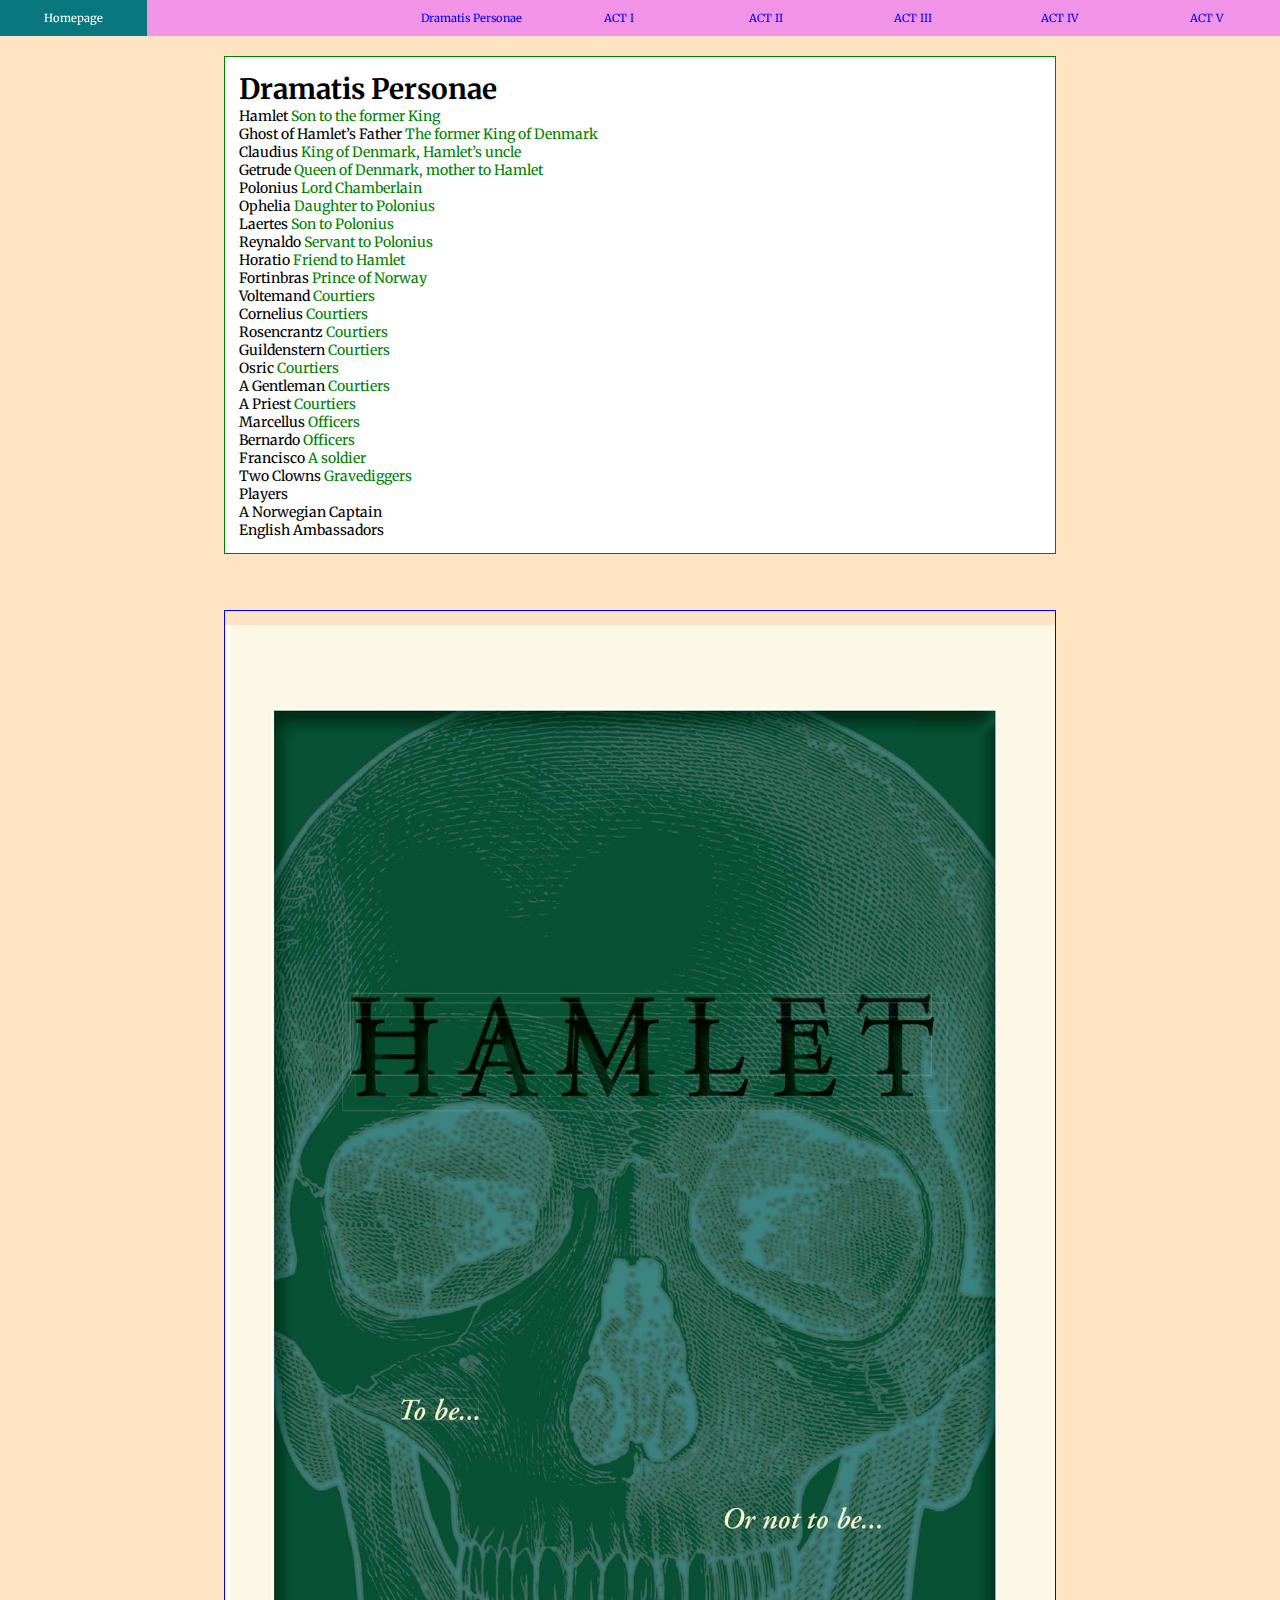
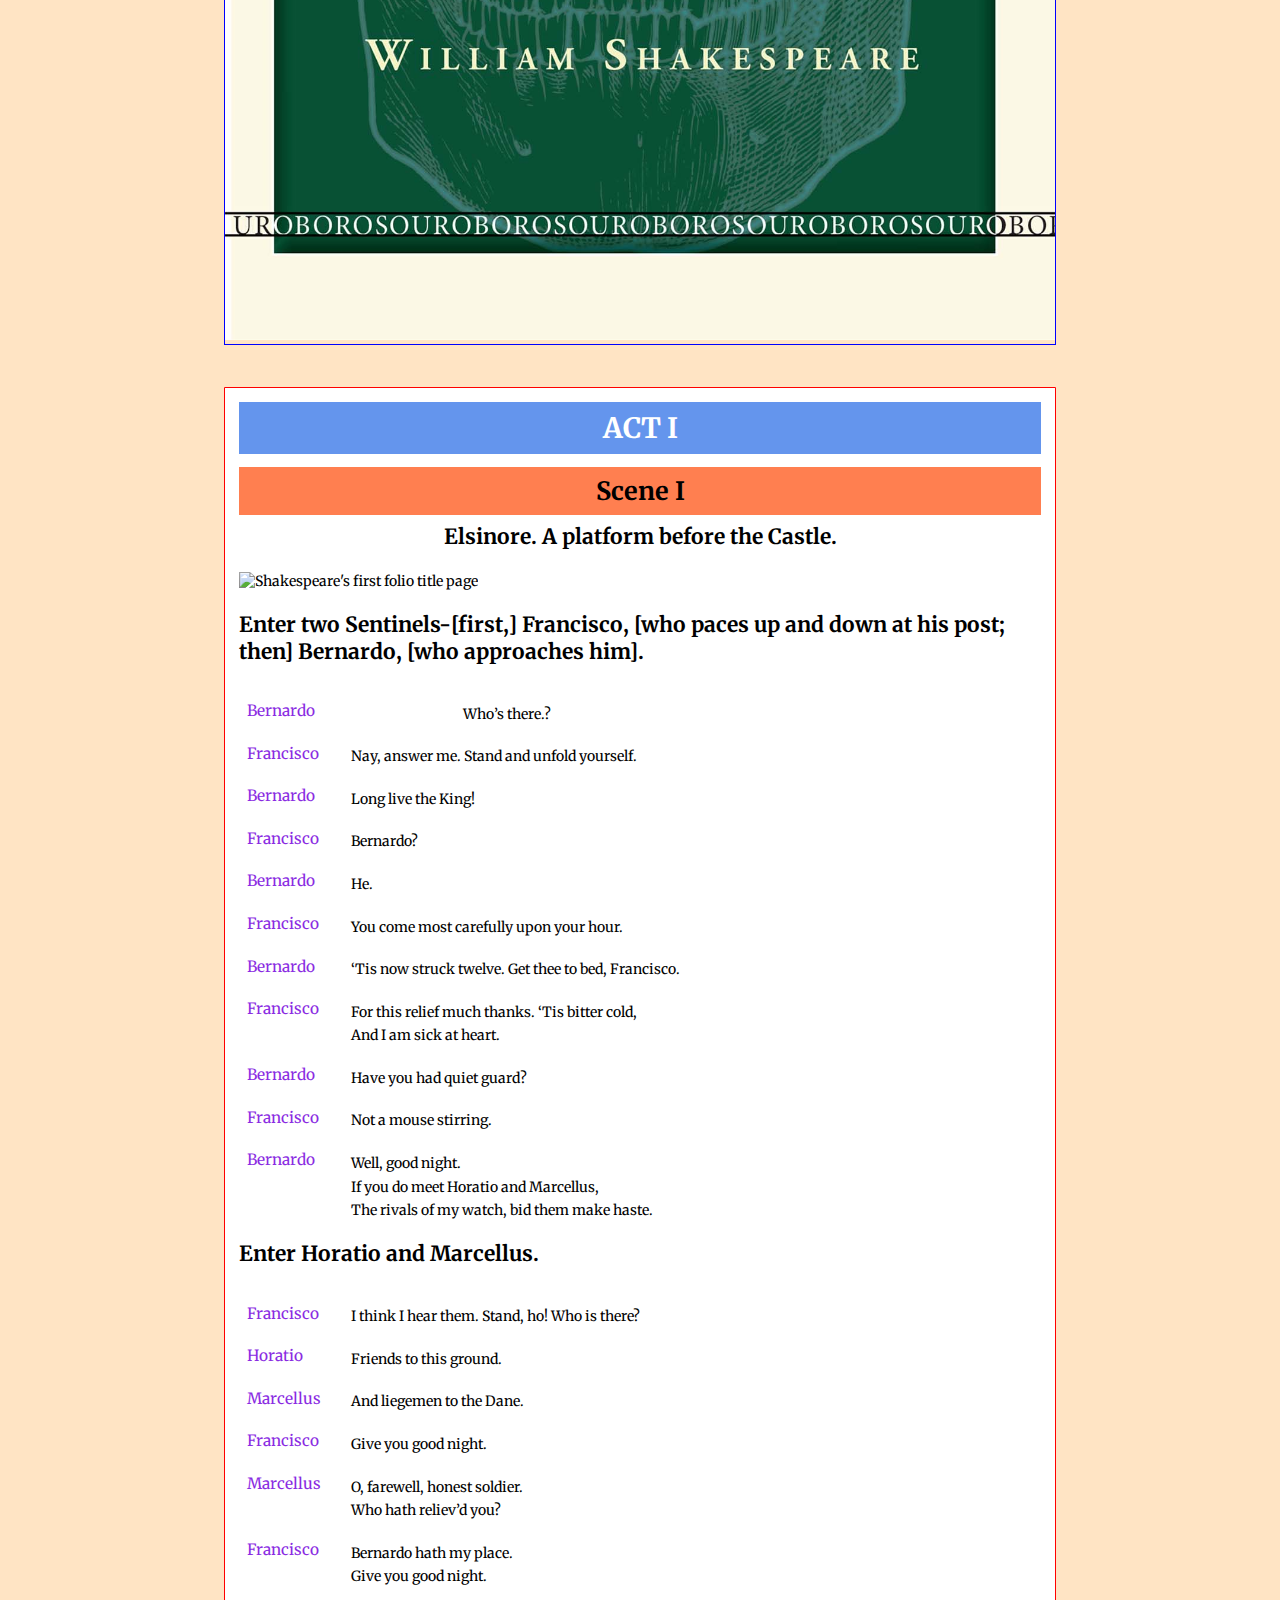
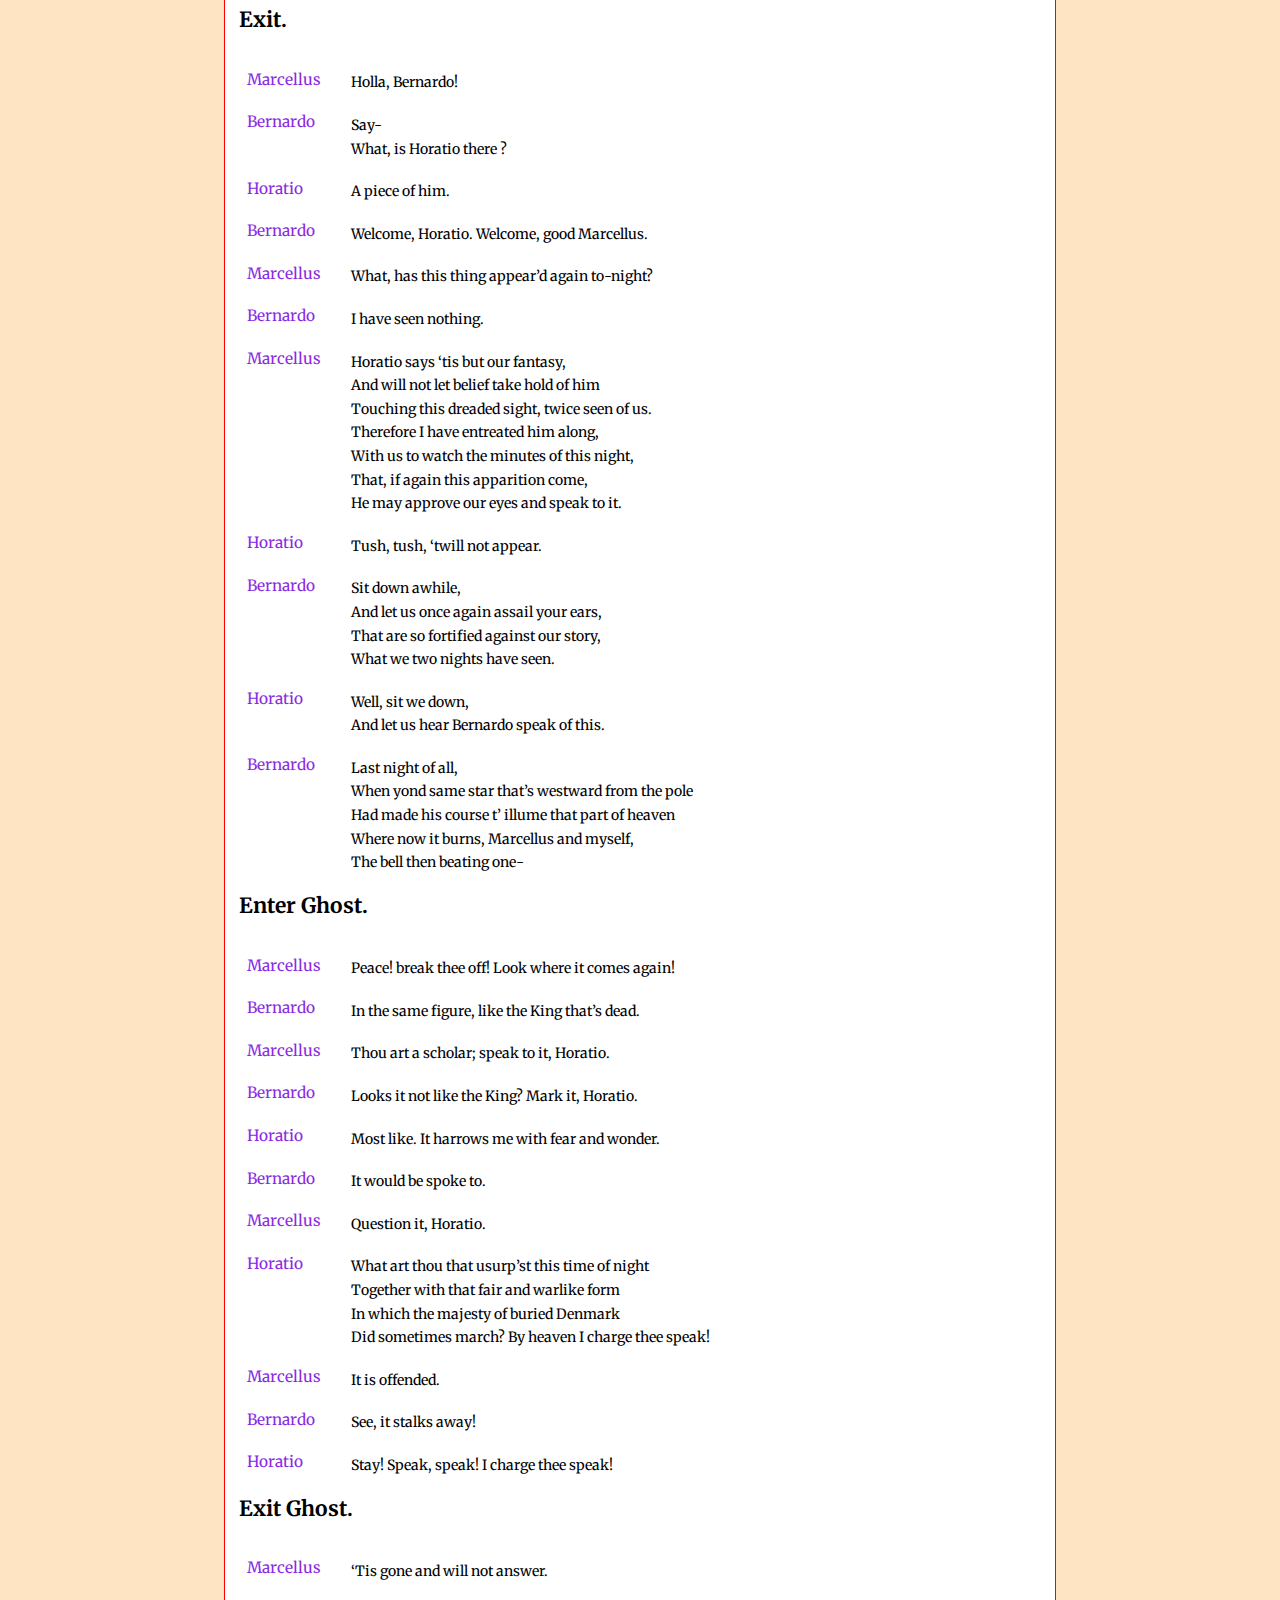
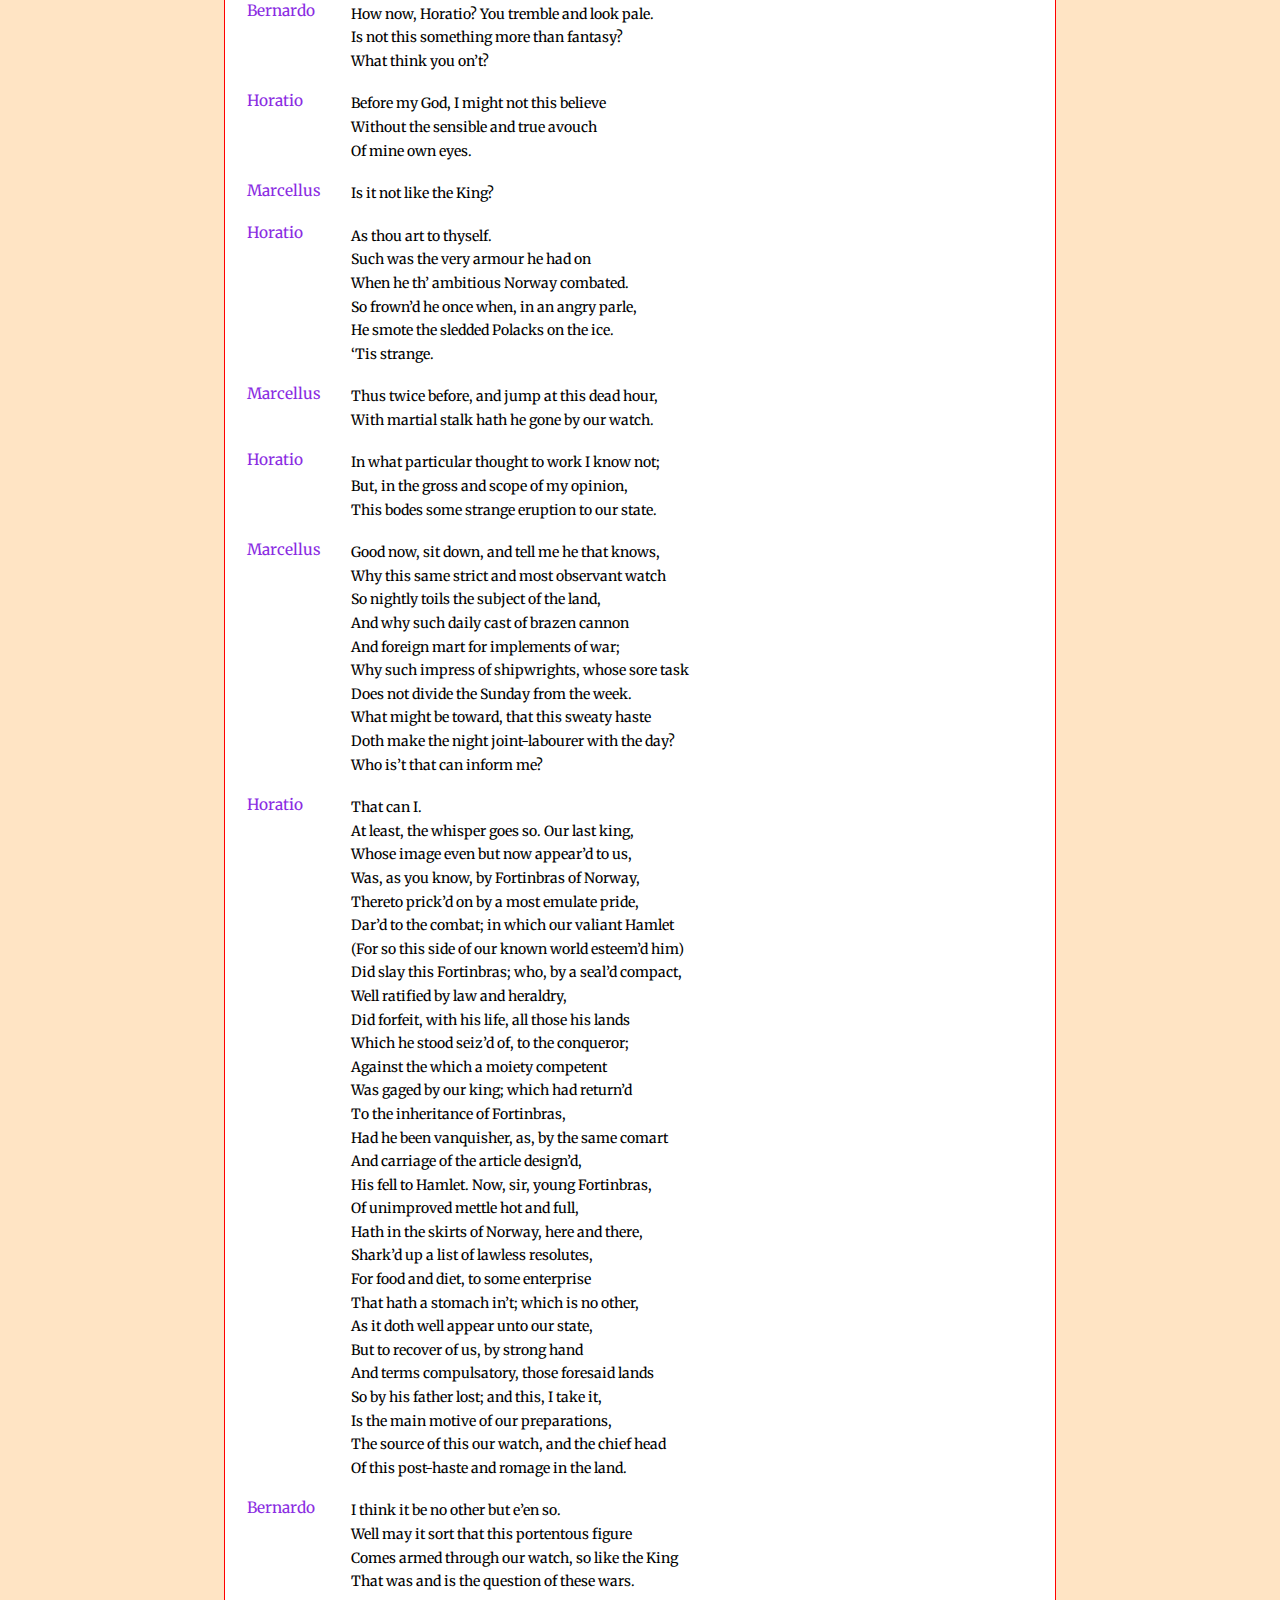
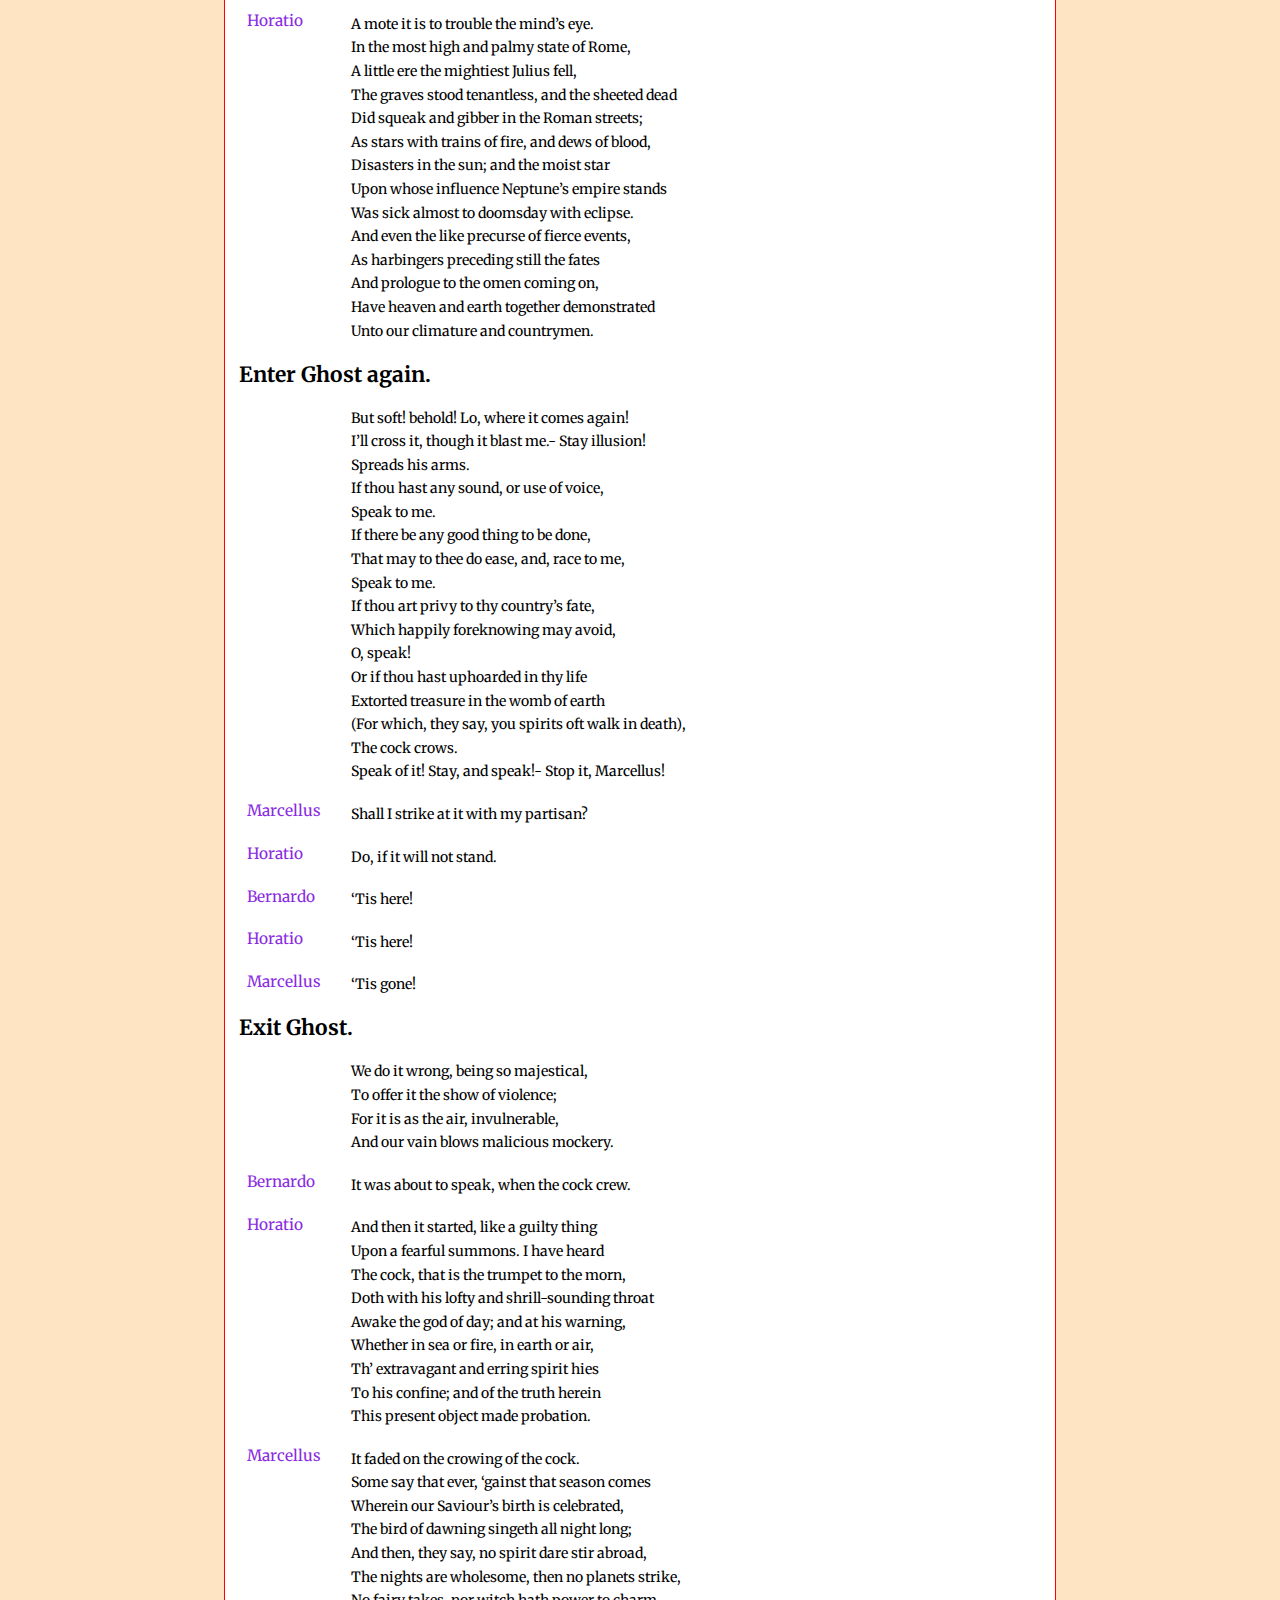
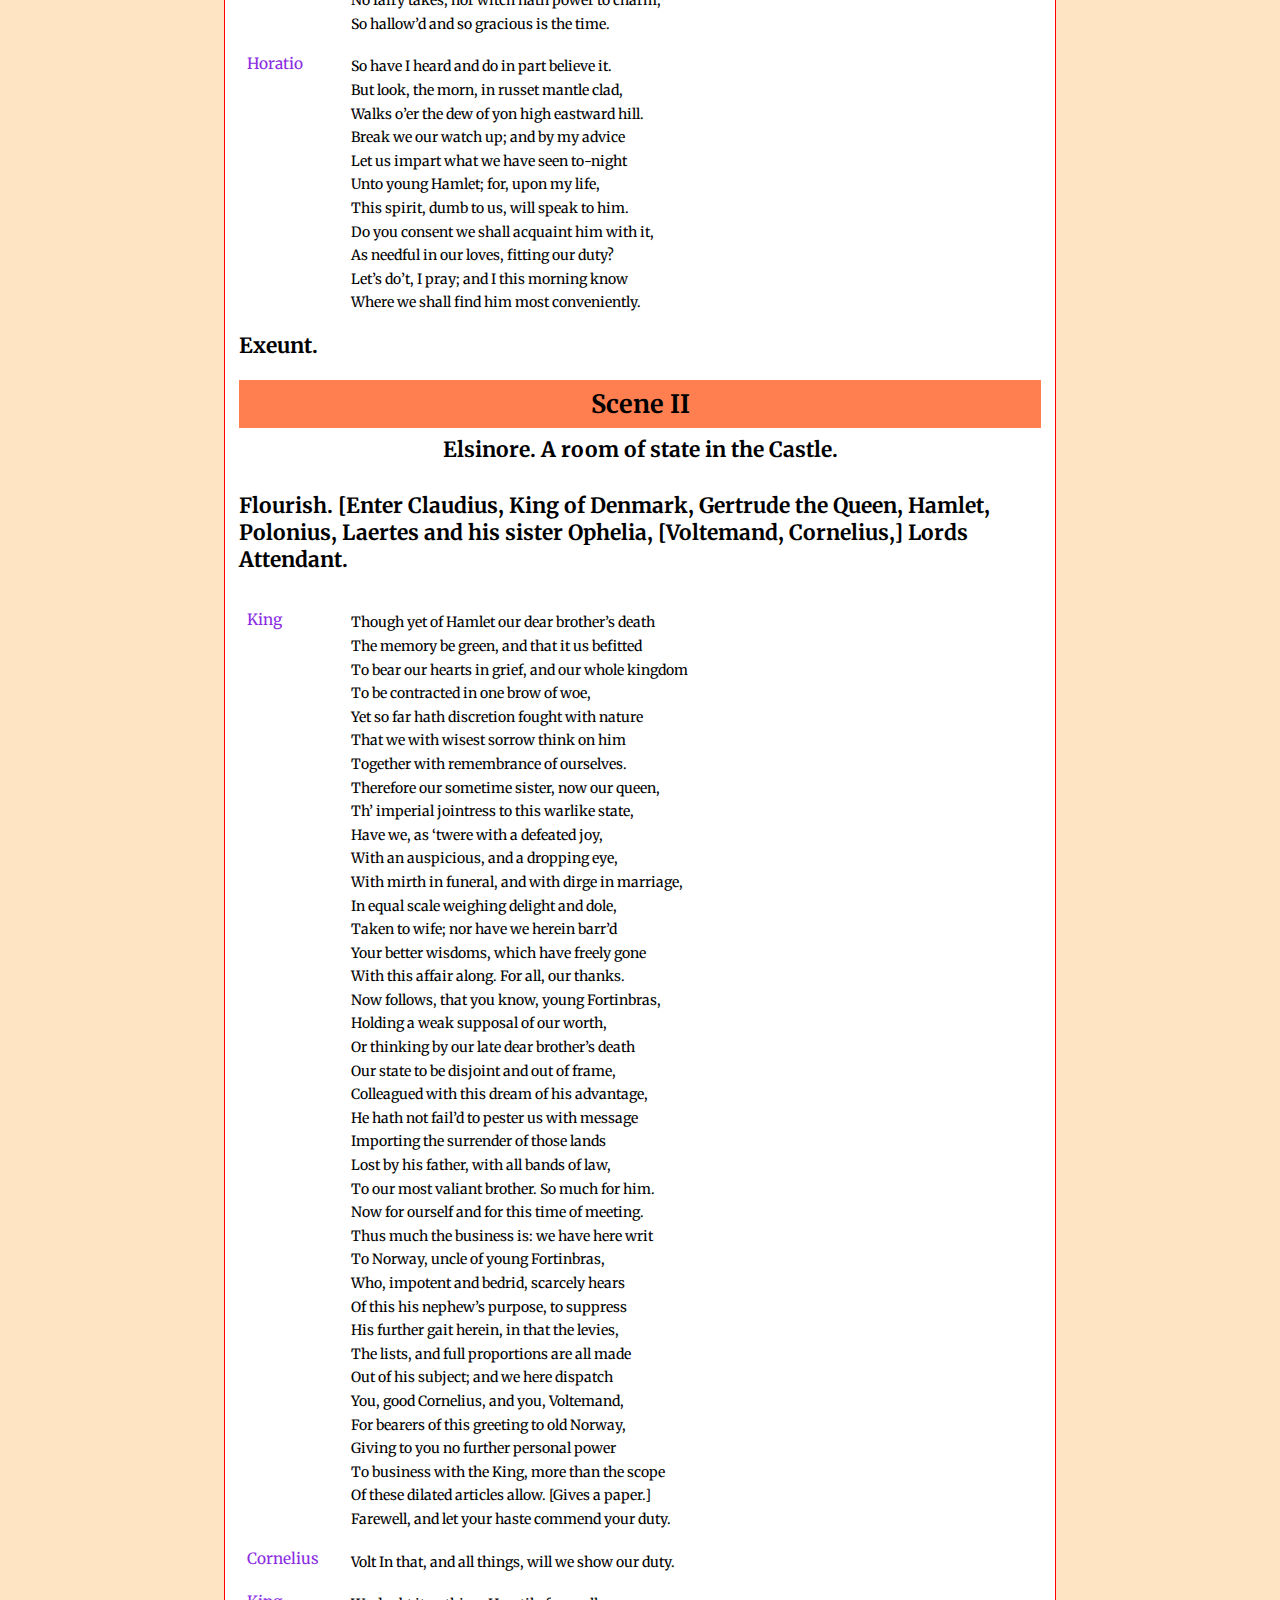
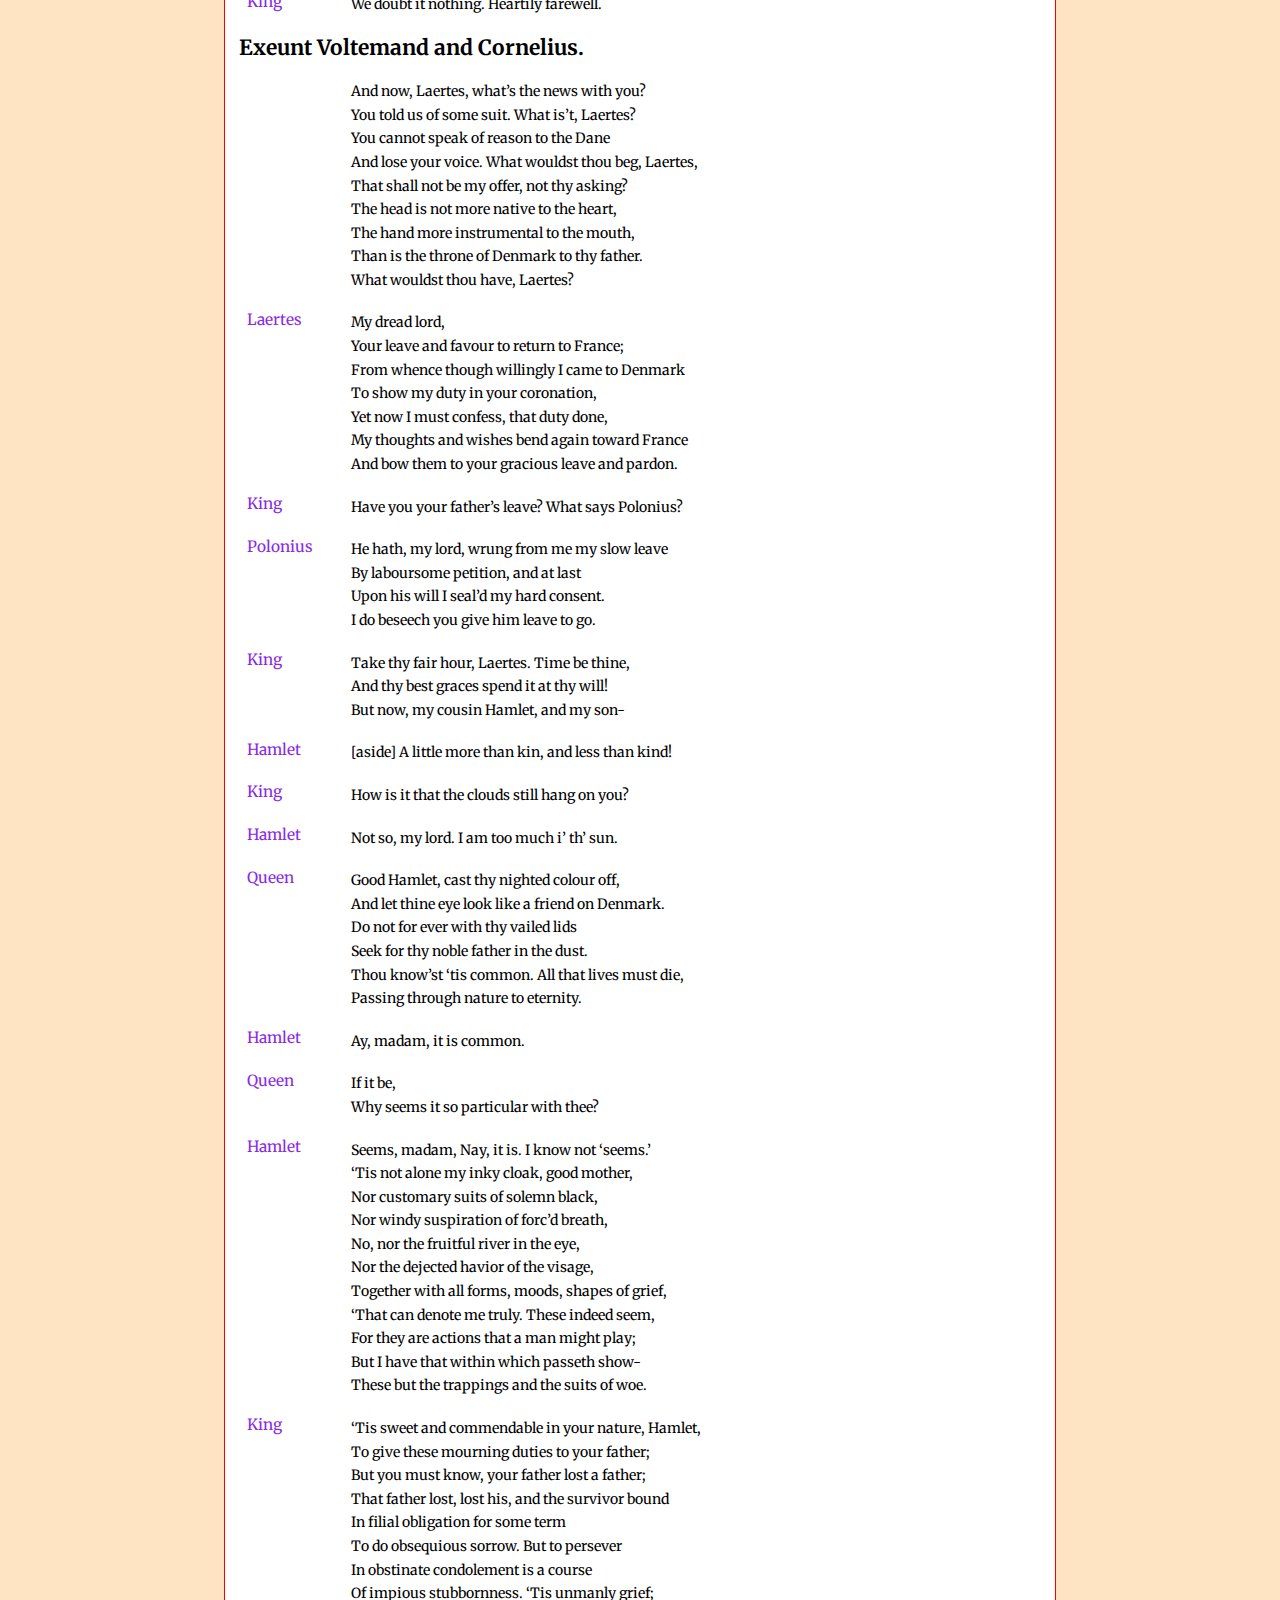
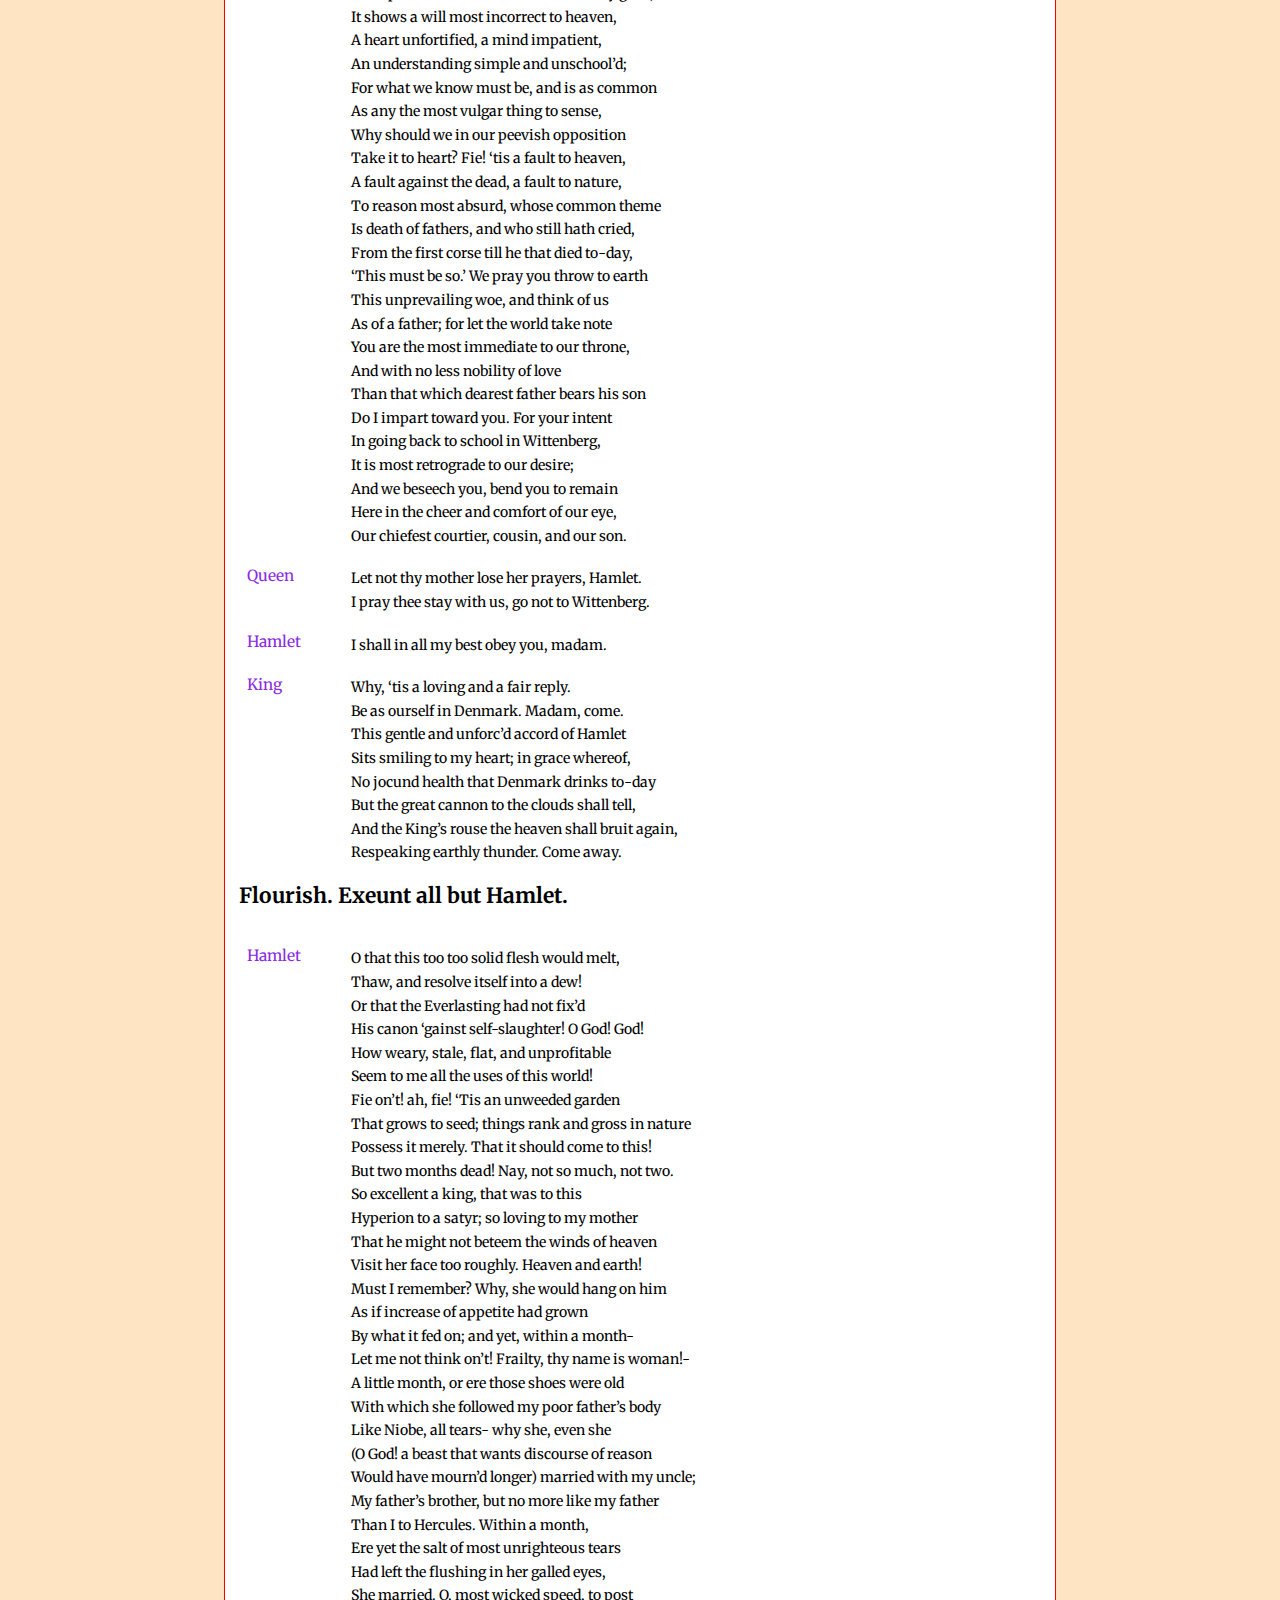
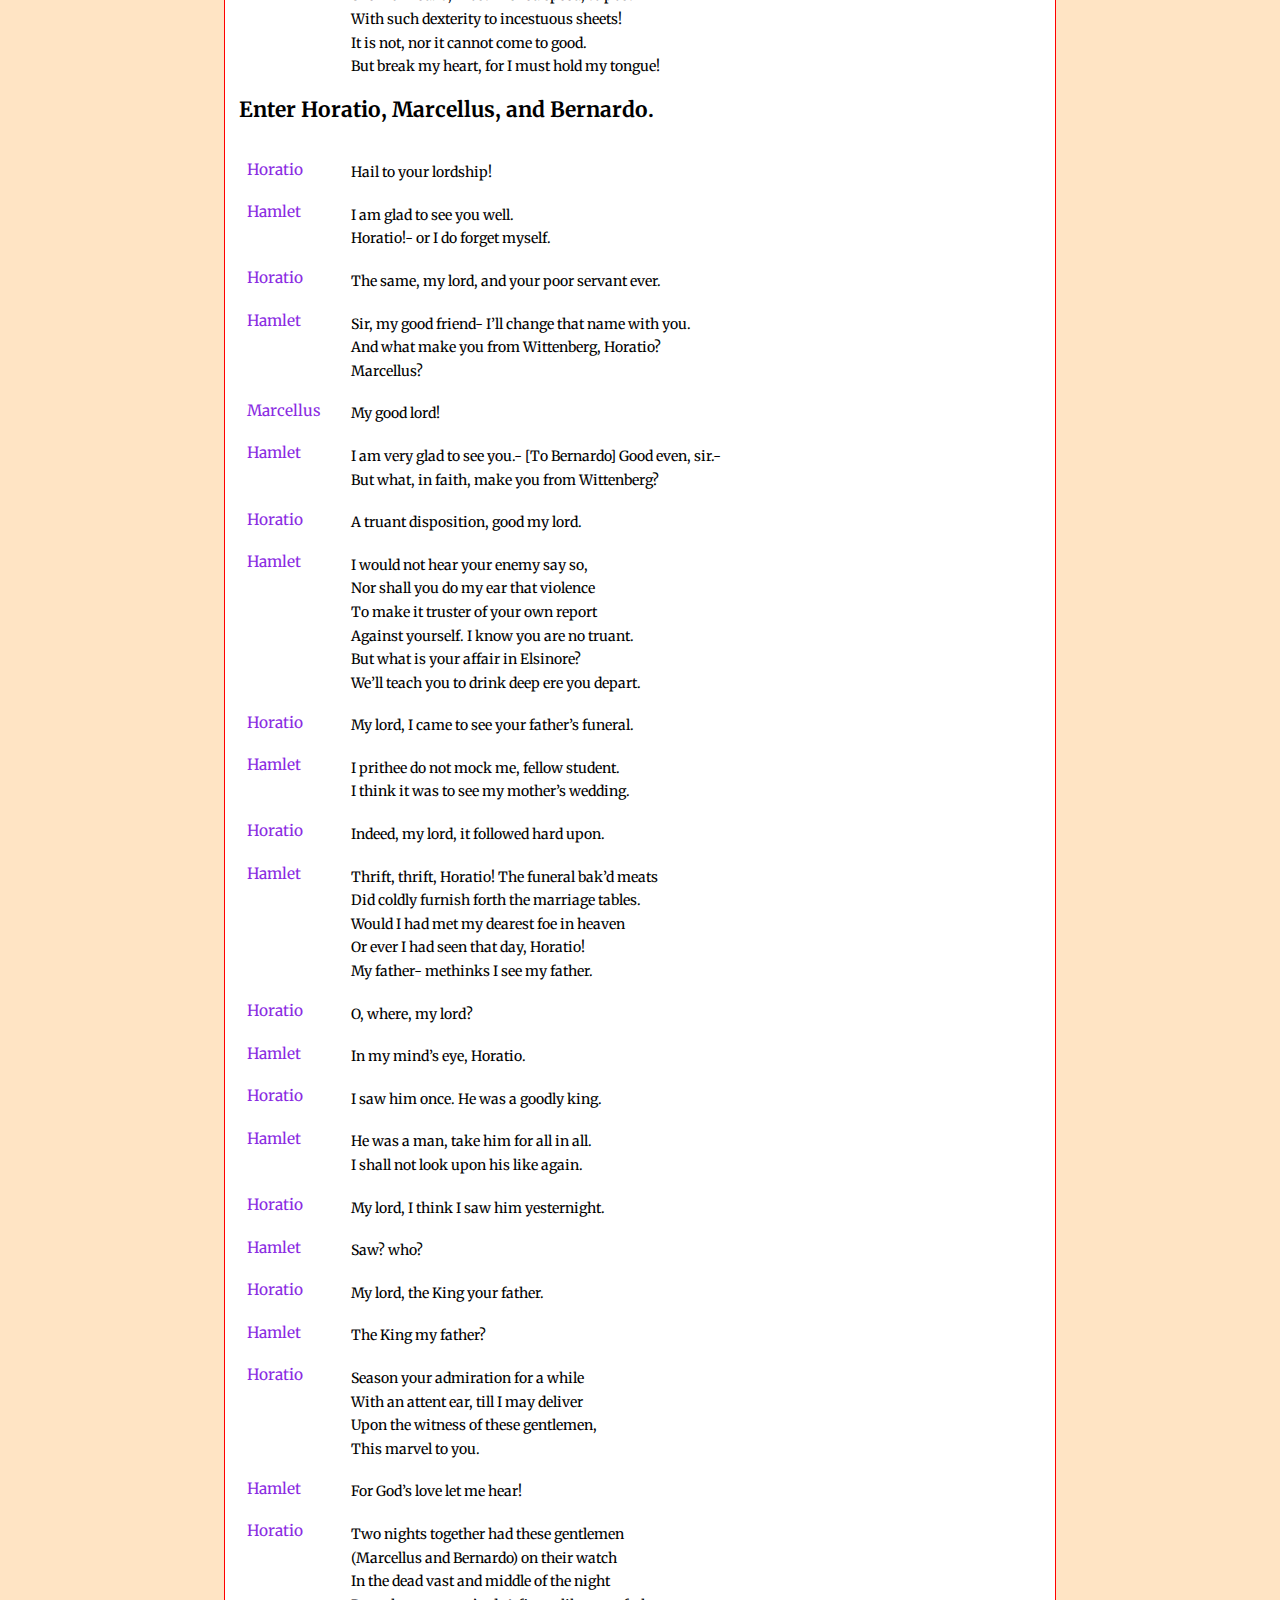
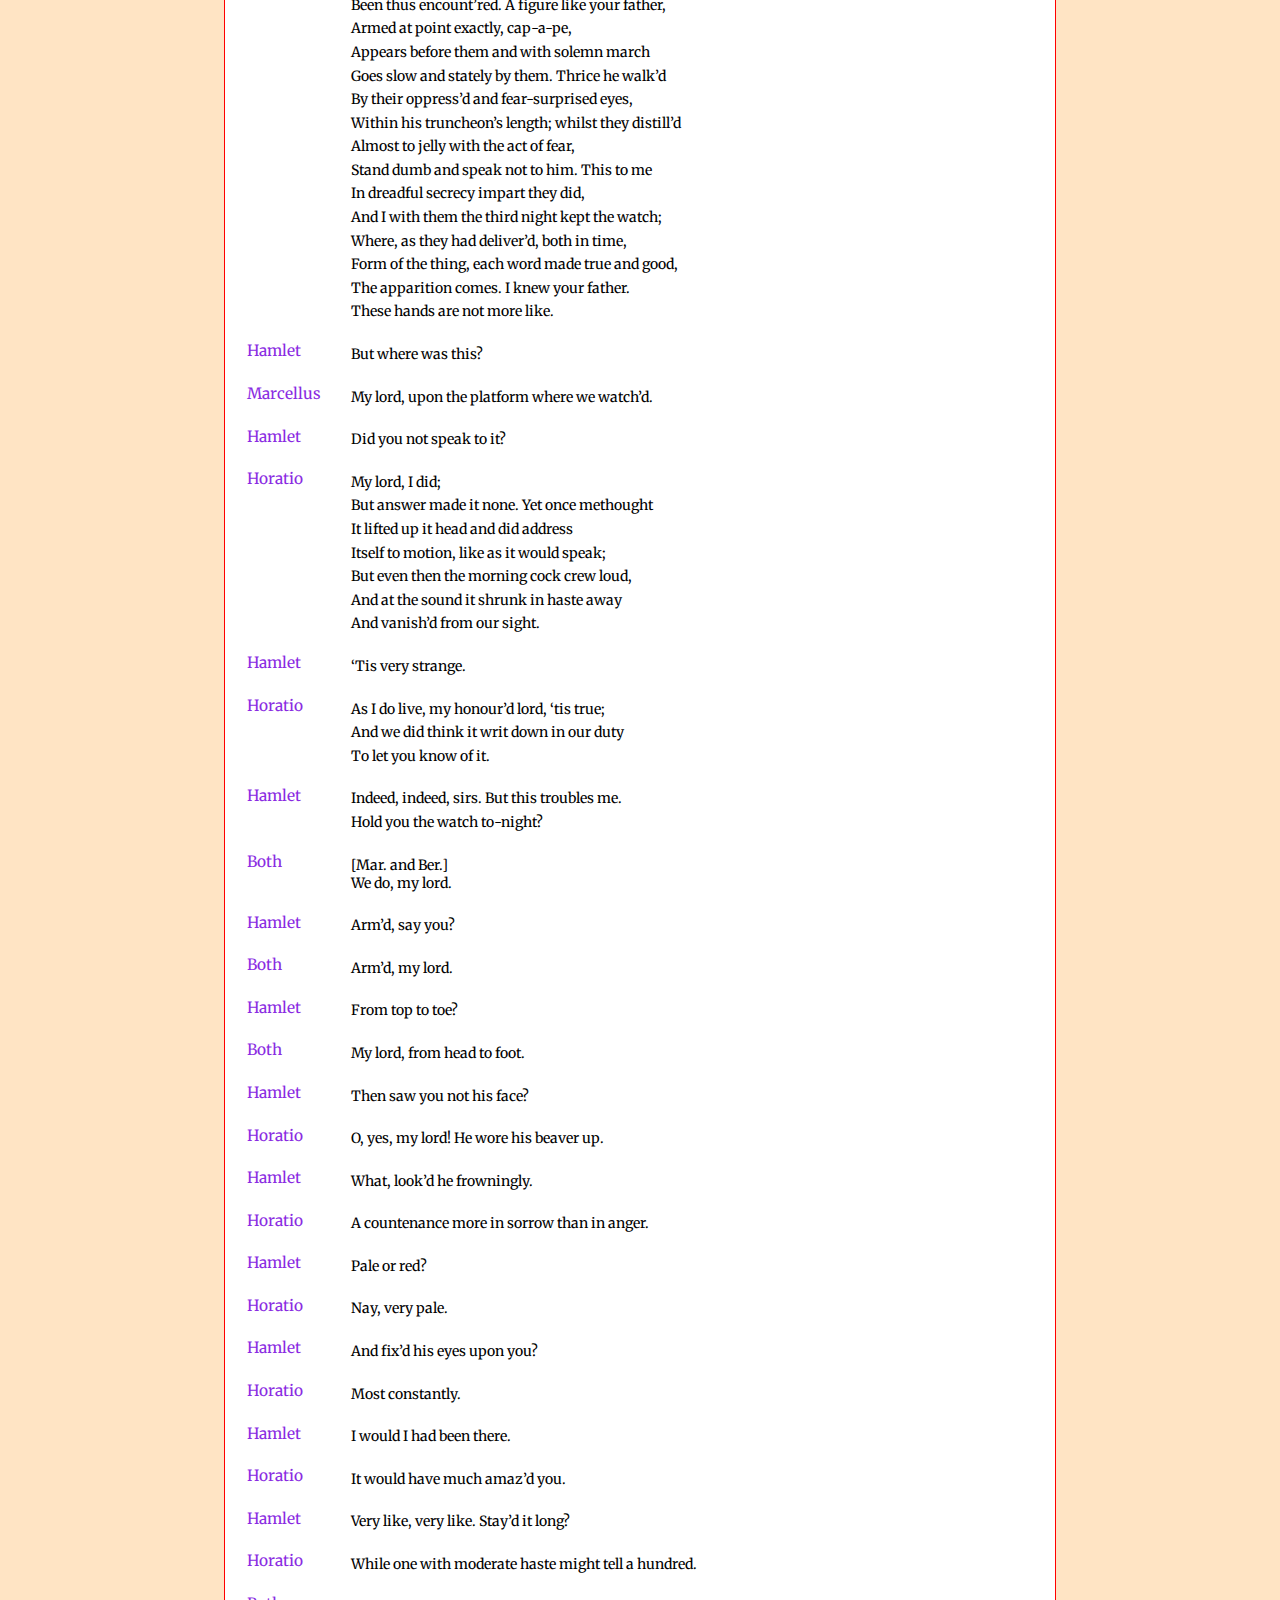
==== docs/playforweb.html @ acbbf0fb "Linked up" ====
<!DOCTYPE html>
<html xmlns="http://www.w3.org/1999/xhtml">
	<head>
		<meta charset="utf-8" />
		<title>playforweb</title>
		<link rel="preconnect" href="https://fonts.googleapis.com">
<link rel="preconnect" href="https://fonts.gstatic.com" crossorigin>
<link href="https://fonts.googleapis.com/css2?family=Merriweather:ital,wght@0,400;0,700;1,400&display=swap" rel="stylesheet">
		<link href="/docs/play.css" rel="stylesheet" type="text/css" />
		<script>
			function hidemenu() {
				document.getElementById("toggle").checked = false;
			}
		</script>
	</head>
	<body id="playforweb" lang="en-GB">
		<nav id="_idContainer000" class="toc">
			<input type="checkbox" id="toggle"/>
			<label for="toggle" class="hamburger">&#9776;</label>
			<ul id="menu" onclick="hidemenu()">
				<li class="Homepage"><a href="/docs/index.html">Homepage </a></li>
				<li class="TOC-Heading-1"><a href="playforweb.html#_idTextAnchor000">Dramatis Personae </a></li>
				<li class="TOC-Heading-1"><a href="playforweb.html#_idTextAnchor001">ACT I</a><ul><li class="TOC-Heading-2"><a href="playforweb.html#_idTextAnchor002"><span class="All-scenes">Scene I </span></a></li><li class="TOC-Heading-2"><a href="playforweb.html#_idTextAnchor003"><span class="All-scenes">Scene II </span></a></li><li class="TOC-Heading-2"><a href="playforweb.html#_idTextAnchor004"><span class="All-scenes">Scene III </span></a></li><li class="TOC-Heading-2"><a href="playforweb.html#_idTextAnchor005"><span class="All-scenes">Scene IV </span></a></li><li class="TOC-Heading-2"><a href="playforweb.html#_idTextAnchor006"><span class="All-scenes">Scene V </span></a></li></ul></li>
				<li class="TOC-Heading-1"><a href="playforweb.html#_idTextAnchor007">ACT II</a><ul><li class="TOC-Heading-2"><a href="playforweb.html#_idTextAnchor008"><span class="All-scenes">Scene I </span></a></li><li class="TOC-Heading-2"><a href="playforweb.html#_idTextAnchor009"><span class="All-scenes">Scene II </span></a></li></ul></li>
				<li class="TOC-Heading-1"><a href="playforweb.html#_idTextAnchor010">ACT III</a><ul><li class="TOC-Heading-2"><a href="playforweb.html#_idTextAnchor011"><span class="All-scenes">Scene I </span></a></li><li class="TOC-Heading-2"><a href="playforweb.html#_idTextAnchor012"><span class="All-scenes">Scene II </span></a></li><li class="TOC-Heading-2"><a href="playforweb.html#_idTextAnchor013"><span class="All-scenes">Scene III </span></a></li><li class="TOC-Heading-2"><a href="playforweb.html#_idTextAnchor014"><span class="All-scenes">Scene IV </span></a></li></ul></li>
				<li class="TOC-Heading-1"><a href="playforweb.html#_idTextAnchor015">ACT IV</a><ul><li class="TOC-Heading-2"><a href="playforweb.html#_idTextAnchor016"><span class="All-scenes">Scene I </span></a></li><li class="TOC-Heading-2"><a href="playforweb.html#_idTextAnchor017"><span class="All-scenes">Scene II </span></a></li><li class="TOC-Heading-2"><a href="playforweb.html#_idTextAnchor018"><span class="All-scenes">Scene III </span></a></li><li class="TOC-Heading-2"><a href="playforweb.html#_idTextAnchor019"><span class="All-scenes">Scene IV </span></a></li><li class="TOC-Heading-2"><a href="playforweb.html#_idTextAnchor020"><span class="All-scenes">Scene V </span></a></li><li class="TOC-Heading-2"><a href="playforweb.html#_idTextAnchor021"><span class="All-scenes">Scene VI </span></a></li><li class="TOC-Heading-2"><a href="playforweb.html#_idTextAnchor022"><span class="All-scenes">Scene VII </span></a></li></ul></li>
				<li class="TOC-Heading-1"><a href="playforweb.html#_idTextAnchor023">ACT V</a><ul><li class="TOC-Heading-2"><a href="playforweb.html#_idTextAnchor024"><span class="All-scenes">Scene I </span></a></li><li class="TOC-Heading-2"><a href="playforweb.html#_idTextAnchor025"><span class="All-scenes">Scene II </span></a></li></ul></li>
			</ul>
		</nav>
		<section id="_idContainer001" class="dramatis">
			<h1 class="dramatishead"><a id="_idTextAnchor000"></a>Dramatis Personae </h1>
			<p class="charactername">Hamlet <span class="character_role">Son to the former King</span></p>
			<p class="charactername">Ghost of Hamlet’s Father <span class="character_role">The former King of Denmark</span></p>
			<p class="charactername">Claudius <span class="character_role">King of Denmark, Hamlet’s uncle</span></p>
			<p class="charactername">Getrude <span class="character_role">Queen of Denmark, mother to Hamlet</span></p>
			<p class="charactername">Polonius <span class="character_role">Lord Chamberlain</span></p>
			<p class="charactername">Ophelia <span class="character_role">Daughter to Polonius</span></p>
			<p class="charactername">Laertes <span class="character_role">Son to Polonius</span></p>
			<p class="charactername">Reynaldo <span class="character_role">Servant to Polonius</span></p>
			<p class="charactername">Horatio <span class="character_role">Friend to Hamlet</span></p>
			<p class="charactername">Fortinbras <span class="character_role">Prince of Norway</span></p>
			<p class="charactername">Voltemand <span class="character_role">Courtiers</span></p>
			<p class="charactername">Cornelius <span class="character_role">Courtiers</span></p>
			<p class="charactername">Rosencrantz <span class="character_role">Courtiers</span></p>
			<p class="charactername">Guildenstern <span class="character_role">Courtiers</span></p>
			<p class="charactername">Osric <span class="character_role">Courtiers</span></p>
			<p class="charactername">A Gentleman <span class="character_role">Courtiers</span></p>
			<p class="charactername">A Priest <span class="character_role">Courtiers</span></p>
			<p class="charactername">Marcellus <span class="character_role">Officers</span></p>
			<p class="charactername">Bernardo <span class="character_role">Officers</span></p>
			<p class="charactername">Francisco <span class="character_role">A soldier</span></p>
			<p class="charactername">Two Clowns <span class="character_role">Gravediggers</span></p>
			<p class="charactername">Players  </p>
			<p class="charactername">A Norwegian Captain  </p>
			<p class="charactername">English Ambassadors  </p>
		</section>
		<section id="_idContainer009" class="head">
			<figure id="_idContainer008" class="headimage"></figure>
			<img src="/docs/hamletcover3.0.jpg" alt="Hamlet Front Cover">
			</figure>
			</section>
		<section id="_idContainer002" class="play">
			<h1 class="act"><a id="_idTextAnchor001"></a>ACT I</h1>
			<h2 class="firstscene"><span class="All-scenes"><a id="_idTextAnchor002"></a>Scene I </span></h2>
			<h2 class="location">Elsinore. A platform before the Castle. </h2>
			<figure id="_idContainer003" class="actimage">
				<img src="/docs/Birthplace_Stratford-upon-Avon.jpg"
				alt="Shakespeare's first folio title page">
				</figure>
			<h2 class="stagedirection balance-text">Enter two Sentinels-[first,] Francisco, [who paces up and down at his post; then] Bernardo, [who approaches him]. </h2>
			<p class="Speech-after-character"><span class="Character-before-speech">Bernardo</span> <span class="Speech-after-character">&#9;</span>Who’s there.? </p>
			<p class="Speech-after-character"><span class="Character-before-speech">Francisco</span> <span class="Character-before-speech">&#9;</span>Nay, answer me. Stand and unfold yourself. </p>
			<p class="Speech-after-character"><span class="Character-before-speech">Bernardo</span> <span class="Character-before-speech">&#9;</span>Long live the King! </p>
			<p class="Speech-after-character"><span class="Character-before-speech">Francisco</span> <span class="Character-before-speech">&#9;</span>Bernardo? </p>
			<p class="Speech-after-character"><span class="Character-before-speech">Bernardo</span> <span class="Character-before-speech">&#9;</span>He. </p>
			<p class="Speech-after-character"><span class="Character-before-speech">Francisco</span> <span class="Character-before-speech">&#9;</span>You come most carefully upon your hour. </p>
			<p class="Speech-after-character"><span class="Character-before-speech">Bernardo</span> <span class="Character-before-speech">&#9;</span>‘Tis now struck twelve. Get thee to bed, Francisco. </p>
			<p class="Speech-after-character"><span class="Character-before-speech">Francisco</span> <span class="Character-before-speech">&#9;</span>For this relief much thanks. ‘Tis bitter cold, </p>
			<p class="verseline">And I am sick at heart. </p>
			<p class="Speech-after-character"><span class="Character-before-speech">Bernardo</span> <span class="Character-before-speech">&#9;</span>Have you had quiet guard? </p>
			<p class="Speech-after-character"><span class="Character-before-speech">Francisco</span> <span class="Character-before-speech">&#9;</span>Not a mouse stirring. </p>
			<p class="Speech-after-character"><span class="Character-before-speech">Bernardo</span> <span class="Character-before-speech">&#9;</span>Well, good night. </p>
			<p class="verseline">If you do meet Horatio and Marcellus, </p>
			<p class="verseline">The rivals of my watch, bid them make haste. </p>
			<h2 class="stagedirection balance-text">Enter Horatio and Marcellus. </h2>
			<p class="Speech-after-character"><span class="Character-before-speech">Francisco</span> <span class="Character-before-speech">&#9;</span>I think I hear them. Stand, ho! Who is there? </p>
			<p class="Speech-after-character"><span class="Character-before-speech">Horatio</span> <span class="Character-before-speech">&#9;</span>Friends to this ground. </p>
			<p class="Speech-after-character"><span class="Character-before-speech">Marcellus</span> <span class="Character-before-speech">&#9;</span>And liegemen to the Dane. </p>
			<p class="Speech-after-character"><span class="Character-before-speech">Francisco</span> <span class="Character-before-speech">&#9;</span>Give you good night. </p>
			<p class="Speech-after-character"><span class="Character-before-speech">Marcellus</span> <span class="Character-before-speech">&#9;</span>O, farewell, honest soldier. </p>
			<p class="verseline">Who hath reliev’d you? </p>
			<p class="Speech-after-character"><span class="Character-before-speech">Francisco</span> <span class="Character-before-speech">&#9;</span>Bernardo hath my place. </p>
			<p class="verseline">Give you good night. </p>
			<h2 class="stagedirection balance-text">Exit. </h2>
			<p class="Speech-after-character"><span class="Character-before-speech">Marcellus</span> <span class="Character-before-speech">&#9;</span>Holla, Bernardo! </p>
			<p class="Speech-after-character"><span class="Character-before-speech">Bernardo</span> <span class="Character-before-speech">&#9;</span>Say- </p>
			<p class="verseline">What, is Horatio there ? </p>
			<p class="Speech-after-character"><span class="Character-before-speech">Horatio</span> <span class="Character-before-speech">&#9;</span>A piece of him. </p>
			<p class="Speech-after-character"><span class="Character-before-speech">Bernardo</span> <span class="Character-before-speech">&#9;</span>Welcome, Horatio. Welcome, good Marcellus. </p>
			<p class="Speech-after-character"><span class="Character-before-speech">Marcellus</span> <span class="Character-before-speech">&#9;</span>What, has this thing appear’d again to-night? </p>
			<p class="Speech-after-character"><span class="Character-before-speech">Bernardo</span> <span class="Character-before-speech">&#9;</span>I have seen nothing. </p>
			<p class="Speech-after-character"><span class="Character-before-speech">Marcellus</span> <span class="Character-before-speech">&#9;</span>Horatio says ‘tis but our fantasy, </p>
			<p class="verseline">And will not let belief take hold of him </p>
			<p class="verseline">Touching this dreaded sight, twice seen of us. </p>
			<p class="verseline">Therefore I have entreated him along, </p>
			<p class="verseline">With us to watch the minutes of this night, </p>
			<p class="verseline">That, if again this apparition come, </p>
			<p class="verseline">He may approve our eyes and speak to it. </p>
			<p class="Speech-after-character"><span class="Character-before-speech">Horatio</span> <span class="Character-before-speech">&#9;</span>Tush, tush, ‘twill not appear. </p>
			<p class="Speech-after-character"><span class="Character-before-speech">Bernardo</span> <span class="Character-before-speech">&#9;</span>Sit down awhile, </p>
			<p class="verseline">And let us once again assail your ears, </p>
			<p class="verseline">That are so fortified against our story, </p>
			<p class="verseline">What we two nights have seen. </p>
			<p class="Speech-after-character"><span class="Character-before-speech">Horatio</span> <span class="Character-before-speech">&#9;</span>Well, sit we down, </p>
			<p class="verseline">And let us hear Bernardo speak of this. </p>
			<p class="Speech-after-character"><span class="Character-before-speech">Bernardo</span> <span class="Character-before-speech">&#9;</span>Last night of all, </p>
			<p class="verseline">When yond same star that’s westward from the pole </p>
			<p class="verseline">Had made his course t’ illume that part of heaven </p>
			<p class="verseline">Where now it burns, Marcellus and myself, </p>
			<p class="verseline">The bell then beating one- </p>
			<h2 class="stagedirection balance-text">Enter Ghost. </h2>
			<p class="Speech-after-character"><span class="Character-before-speech">Marcellus</span> <span class="Character-before-speech">&#9;</span>Peace! break thee off! Look where it comes again! </p>
			<p class="Speech-after-character"><span class="Character-before-speech">Bernardo</span> <span class="Character-before-speech">&#9;</span>In the same figure, like the King that’s dead. </p>
			<p class="Speech-after-character"><span class="Character-before-speech">Marcellus</span> <span class="Character-before-speech">&#9;</span>Thou art a scholar; speak to it, Horatio. </p>
			<p class="Speech-after-character"><span class="Character-before-speech">Bernardo</span> <span class="Character-before-speech">&#9;</span>Looks it not like the King? Mark it, Horatio. </p>
			<p class="Speech-after-character"><span class="Character-before-speech">Horatio</span> <span class="Character-before-speech">&#9;</span>Most like. It harrows me with fear and wonder. </p>
			<p class="Speech-after-character"><span class="Character-before-speech">Bernardo</span> <span class="Character-before-speech">&#9;</span>It would be spoke to. </p>
			<p class="Speech-after-character"><span class="Character-before-speech">Marcellus</span> <span class="Character-before-speech">&#9;</span>Question it, Horatio. </p>
			<p class="Speech-after-character"><span class="Character-before-speech">Horatio</span> <span class="Character-before-speech">&#9;</span>What art thou that usurp’st this time of night </p>
			<p class="verseline">Together with that fair and warlike form </p>
			<p class="verseline">In which the majesty of buried Denmark </p>
			<p class="verseline">Did sometimes march? By heaven I charge thee speak! </p>
			<p class="Speech-after-character"><span class="Character-before-speech">Marcellus</span> <span class="Character-before-speech">&#9;</span>It is offended. </p>
			<p class="Speech-after-character"><span class="Character-before-speech">Bernardo</span> <span class="Character-before-speech">&#9;</span>See, it stalks away! </p>
			<p class="Speech-after-character"><span class="Character-before-speech">Horatio</span> <span class="Character-before-speech">&#9;</span>Stay! Speak, speak! I charge thee speak! </p>
			<h2 class="stagedirection balance-text">Exit Ghost. </h2>
			<p class="Speech-after-character"><span class="Character-before-speech">Marcellus</span> <span class="Character-before-speech">&#9;</span>‘Tis gone and will not answer. </p>
			<p class="Speech-after-character"><span class="Character-before-speech">Bernardo</span> <span class="Character-before-speech">&#9;</span>How now, Horatio? You tremble and look pale. </p>
			<p class="verseline">Is not this something more than fantasy? </p>
			<p class="verseline">What think you on’t? </p>
			<p class="Speech-after-character"><span class="Character-before-speech">Horatio</span> <span class="Character-before-speech">&#9;</span>Before my God, I might not this believe </p>
			<p class="verseline">Without the sensible and true avouch </p>
			<p class="verseline">Of mine own eyes. </p>
			<p class="Speech-after-character"><span class="Character-before-speech">Marcellus</span> <span class="Character-before-speech">&#9;</span>Is it not like the King? </p>
			<p class="Speech-after-character"><span class="Character-before-speech">Horatio</span> <span class="Character-before-speech">&#9;</span>As thou art to thyself. </p>
			<p class="verseline">Such was the very armour he had on </p>
			<p class="verseline">When he th’ ambitious Norway combated. </p>
			<p class="verseline">So frown’d he once when, in an angry parle, </p>
			<p class="verseline">He smote the sledded Polacks on the ice. </p>
			<p class="verseline">‘Tis strange. </p>
			<p class="Speech-after-character"><span class="Character-before-speech">Marcellus</span> <span class="Character-before-speech">&#9;</span>Thus twice before, and jump at this dead hour, </p>
			<p class="verseline">With martial stalk hath he gone by our watch. </p>
			<p class="Speech-after-character"><span class="Character-before-speech">Horatio</span> <span class="Character-before-speech">&#9;</span>In what particular thought to work I know not; </p>
			<p class="verseline">But, in the gross and scope of my opinion, </p>
			<p class="verseline">This bodes some strange eruption to our state. </p>
			<p class="Speech-after-character"><span class="Character-before-speech">Marcellus</span> <span class="Character-before-speech">&#9;</span>Good now, sit down, and tell me he that knows, </p>
			<p class="verseline">Why this same strict and most observant watch </p>
			<p class="verseline">So nightly toils the subject of the land, </p>
			<p class="verseline">And why such daily cast of brazen cannon </p>
			<p class="verseline">And foreign mart for implements of war; </p>
			<p class="verseline">Why such impress of shipwrights, whose sore task </p>
			<p class="verseline">Does not divide the Sunday from the week. </p>
			<p class="verseline">What might be toward, that this sweaty haste </p>
			<p class="verseline">Doth make the night joint-labourer with the day? </p>
			<p class="verseline">Who is’t that can inform me? </p>
			<p class="Speech-after-character"><span class="Character-before-speech">Horatio</span> <span class="Character-before-speech">&#9;</span>That can I. </p>
			<p class="verseline">At least, the whisper goes so. Our last king, </p>
			<p class="verseline">Whose image even but now appear’d to us, </p>
			<p class="verseline">Was, as you know, by Fortinbras of Norway, </p>
			<p class="verseline">Thereto prick’d on by a most emulate pride, </p>
			<p class="verseline">Dar’d to the combat; in which our valiant Hamlet </p>
			<p class="verseline">(For so this side of our known world esteem’d him) </p>
			<p class="verseline">Did slay this Fortinbras; who, by a seal’d compact, </p>
			<p class="verseline">Well ratified by law and heraldry, </p>
			<p class="verseline">Did forfeit, with his life, all those his lands </p>
			<p class="verseline">Which he stood seiz’d of, to the conqueror; </p>
			<p class="verseline">Against the which a moiety competent </p>
			<p class="verseline">Was gaged by our king; which had return’d </p>
			<p class="verseline">To the inheritance of Fortinbras, </p>
			<p class="verseline">Had he been vanquisher, as, by the same comart </p>
			<p class="verseline">And carriage of the article design’d, </p>
			<p class="verseline">His fell to Hamlet. Now, sir, young Fortinbras, </p>
			<p class="verseline">Of unimproved mettle hot and full, </p>
			<p class="verseline">Hath in the skirts of Norway, here and there, </p>
			<p class="verseline">Shark’d up a list of lawless resolutes, </p>
			<p class="verseline">For food and diet, to some enterprise </p>
			<p class="verseline">That hath a stomach in’t; which is no other, </p>
			<p class="verseline">As it doth well appear unto our state, </p>
			<p class="verseline">But to recover of us, by strong hand </p>
			<p class="verseline">And terms compulsatory, those foresaid lands </p>
			<p class="verseline">So by his father lost; and this, I take it, </p>
			<p class="verseline">Is the main motive of our preparations, </p>
			<p class="verseline">The source of this our watch, and the chief head </p>
			<p class="verseline">Of this post-haste and romage in the land. </p>
			<p class="Speech-after-character"><span class="Character-before-speech">Bernardo</span> <span class="Character-before-speech">&#9;</span>I think it be no other but e’en so. </p>
			<p class="verseline">Well may it sort that this portentous figure </p>
			<p class="verseline">Comes armed through our watch, so like the King </p>
			<p class="verseline">That was and is the question of these wars. </p>
			<p class="Speech-after-character"><span class="Character-before-speech">Horatio</span> <span class="Character-before-speech">&#9;</span>A mote it is to trouble the mind’s eye. </p>
			<p class="verseline">In the most high and palmy state of Rome, </p>
			<p class="verseline">A little ere the mightiest Julius fell, </p>
			<p class="verseline">The graves stood tenantless, and the sheeted dead </p>
			<p class="verseline">Did squeak and gibber in the Roman streets; </p>
			<p class="verseline">As stars with trains of fire, and dews of blood, </p>
			<p class="verseline">Disasters in the sun; and the moist star </p>
			<p class="verseline">Upon whose influence Neptune’s empire stands </p>
			<p class="verseline">Was sick almost to doomsday with eclipse. </p>
			<p class="verseline">And even the like precurse of fierce events, </p>
			<p class="verseline">As harbingers preceding still the fates </p>
			<p class="verseline">And prologue to the omen coming on, </p>
			<p class="verseline">Have heaven and earth together demonstrated </p>
			<p class="verseline">Unto our climature and countrymen. </p>
			<h2 class="stagedirection balance-text">Enter Ghost again. </h2>
			<p class="verseline">But soft! behold! Lo, where it comes again! </p>
			<p class="verseline">I’ll cross it, though it blast me.- Stay illusion! </p>
			<p class="verseline">Spreads his arms. </p>
			<p class="verseline">If thou hast any sound, or use of voice, </p>
			<p class="verseline">Speak to me. </p>
			<p class="verseline">If there be any good thing to be done, </p>
			<p class="verseline">That may to thee do ease, and, race to me, </p>
			<p class="verseline">Speak to me. </p>
			<p class="verseline">If thou art privy to thy country’s fate, </p>
			<p class="verseline">Which happily foreknowing may avoid, </p>
			<p class="verseline">O, speak! </p>
			<p class="verseline">Or if thou hast uphoarded in thy life </p>
			<p class="verseline">Extorted treasure in the womb of earth </p>
			<p class="verseline">(For which, they say, you spirits oft walk in death), </p>
			<p class="verseline">The cock crows. </p>
			<p class="verseline">Speak of it! Stay, and speak!- Stop it, Marcellus! </p>
			<p class="Speech-after-character"><span class="Character-before-speech">Marcellus</span> <span class="Character-before-speech">&#9;</span>Shall I strike at it with my partisan? </p>
			<p class="Speech-after-character"><span class="Character-before-speech">Horatio</span> <span class="Character-before-speech">&#9;</span>Do, if it will not stand. </p>
			<p class="Speech-after-character"><span class="Character-before-speech">Bernardo</span> <span class="Character-before-speech">&#9;</span>‘Tis here! </p>
			<p class="Speech-after-character"><span class="Character-before-speech">Horatio</span> <span class="Character-before-speech">&#9;</span>‘Tis here! </p>
			<p class="Speech-after-character"><span class="Character-before-speech">Marcellus</span> <span class="Character-before-speech">&#9;</span>‘Tis gone! </p>
			<h2 class="stagedirection balance-text">Exit Ghost. </h2>
			<p class="verseline">We do it wrong, being so majestical, </p>
			<p class="verseline">To offer it the show of violence; </p>
			<p class="verseline">For it is as the air, invulnerable, </p>
			<p class="verseline">And our vain blows malicious mockery. </p>
			<p class="Speech-after-character"><span class="Character-before-speech">Bernardo</span> <span class="Character-before-speech">&#9;</span>It was about to speak, when the cock crew. </p>
			<p class="Speech-after-character"><span class="Character-before-speech">Horatio</span> <span class="Character-before-speech">&#9;</span>And then it started, like a guilty thing </p>
			<p class="verseline">Upon a fearful summons. I have heard </p>
			<p class="verseline">The cock, that is the trumpet to the morn, </p>
			<p class="verseline">Doth with his lofty and shrill-sounding throat </p>
			<p class="verseline">Awake the god of day; and at his warning, </p>
			<p class="verseline">Whether in sea or fire, in earth or air, </p>
			<p class="verseline">Th’ extravagant and erring spirit hies </p>
			<p class="verseline">To his confine; and of the truth herein </p>
			<p class="verseline">This present object made probation. </p>
			<p class="Speech-after-character"><span class="Character-before-speech">Marcellus</span> <span class="Character-before-speech">&#9;</span>It faded on the crowing of the cock. </p>
			<p class="verseline">Some say that ever, ‘gainst that season comes </p>
			<p class="verseline">Wherein our Saviour’s birth is celebrated, </p>
			<p class="verseline">The bird of dawning singeth all night long; </p>
			<p class="verseline">And then, they say, no spirit dare stir abroad, </p>
			<p class="verseline">The nights are wholesome, then no planets strike, </p>
			<p class="verseline">No fairy takes, nor witch hath power to charm, </p>
			<p class="verseline">So hallow’d and so gracious is the time. </p>
			<p class="Speech-after-character"><span class="Character-before-speech">Horatio</span> <span class="Character-before-speech">&#9;</span>So have I heard and do in part believe it. </p>
			<p class="verseline">But look, the morn, in russet mantle clad, </p>
			<p class="verseline">Walks o’er the dew of yon high eastward hill. </p>
			<p class="verseline">Break we our watch up; and by my advice </p>
			<p class="verseline">Let us impart what we have seen to-night </p>
			<p class="verseline">Unto young Hamlet; for, upon my life, </p>
			<p class="verseline">This spirit, dumb to us, will speak to him. </p>
			<p class="verseline">Do you consent we shall acquaint him with it, </p>
			<p class="verseline">As needful in our loves, fitting our duty? </p>
			<p class="verseline">Let’s do’t, I pray; and I this morning know </p>
			<p class="verseline">Where we shall find him most conveniently. </p>
			<h2 class="stagedirection balance-text">Exeunt. </h2>
			<h2 class="scene"><span class="All-scenes"><a id="_idTextAnchor003"></a>Scene II </span></h2>
			<h2 class="location">Elsinore. A room of state in the Castle. </h2>
			<h2 class="stagedirection balance-text">Flourish. [Enter Claudius, King of Denmark, Gertrude the Queen, Hamlet, Polonius, Laertes and his sister Ophelia, [Voltemand, Cornelius,] Lords Attendant. </h2>
			<p class="Speech-after-character"><span class="Character-before-speech">King</span> <span class="Character-before-speech">&#9;</span>Though yet of Hamlet our dear brother’s death </p>
			<p class="verseline">The memory be green, and that it us befitted </p>
			<p class="verseline">To bear our hearts in grief, and our whole kingdom </p>
			<p class="verseline">To be contracted in one brow of woe, </p>
			<p class="verseline">Yet so far hath discretion fought with nature </p>
			<p class="verseline">That we with wisest sorrow think on him </p>
			<p class="verseline">Together with remembrance of ourselves. </p>
			<p class="verseline">Therefore our sometime sister, now our queen, </p>
			<p class="verseline">Th’ imperial jointress to this warlike state, </p>
			<p class="verseline">Have we, as ‘twere with a defeated joy, </p>
			<p class="verseline">With an auspicious, and a dropping eye, </p>
			<p class="verseline">With mirth in funeral, and with dirge in marriage, </p>
			<p class="verseline">In equal scale weighing delight and dole, </p>
			<p class="verseline">Taken to wife; nor have we herein barr’d </p>
			<p class="verseline">Your better wisdoms, which have freely gone </p>
			<p class="verseline">With this affair along. For all, our thanks. </p>
			<p class="verseline">Now follows, that you know, young Fortinbras, </p>
			<p class="verseline">Holding a weak supposal of our worth, </p>
			<p class="verseline">Or thinking by our late dear brother’s death </p>
			<p class="verseline">Our state to be disjoint and out of frame, </p>
			<p class="verseline">Colleagued with this dream of his advantage, </p>
			<p class="verseline">He hath not fail’d to pester us with message </p>
			<p class="verseline">Importing the surrender of those lands </p>
			<p class="verseline">Lost by his father, with all bands of law, </p>
			<p class="verseline">To our most valiant brother. So much for him. </p>
			<p class="verseline">Now for ourself and for this time of meeting. </p>
			<p class="verseline">Thus much the business is: we have here writ </p>
			<p class="verseline">To Norway, uncle of young Fortinbras, </p>
			<p class="verseline">Who, impotent and bedrid, scarcely hears </p>
			<p class="verseline">Of this his nephew’s purpose, to suppress </p>
			<p class="verseline">His further gait herein, in that the levies, </p>
			<p class="verseline">The lists, and full proportions are all made </p>
			<p class="verseline">Out of his subject; and we here dispatch </p>
			<p class="verseline">You, good Cornelius, and you, Voltemand, </p>
			<p class="verseline">For bearers of this greeting to old Norway, </p>
			<p class="verseline">Giving to you no further personal power </p>
			<p class="verseline">To business with the King, more than the scope </p>
			<p class="verseline">Of these dilated articles allow. <span class="stage_directions_inline">[Gives a paper.]</span></p>
			<p class="verseline">Farewell, and let your haste commend your duty. </p>
			<p class="Speech-after-character"><span class="Character-before-speech">Cornelius</span> <span class="Character-before-speech">&#9;</span>Volt In that, and all things, will we show our duty. </p>
			<p class="Speech-after-character"><span class="Character-before-speech">King</span> <span class="Character-before-speech">&#9;</span>We doubt it nothing. Heartily farewell. </p>
			<h2 class="stagedirection balance-text">Exeunt Voltemand and Cornelius. </h2>
			<p class="verseline">And now, Laertes, what’s the news with you? </p>
			<p class="verseline">You told us of some suit. What is’t, Laertes? </p>
			<p class="verseline">You cannot speak of reason to the Dane </p>
			<p class="verseline">And lose your voice. What wouldst thou beg, Laertes, </p>
			<p class="verseline">That shall not be my offer, not thy asking? </p>
			<p class="verseline">The head is not more native to the heart, </p>
			<p class="verseline">The hand more instrumental to the mouth, </p>
			<p class="verseline">Than is the throne of Denmark to thy father. </p>
			<p class="verseline">What wouldst thou have, Laertes? </p>
			<p class="Speech-after-character"><span class="Character-before-speech">Laertes</span> <span class="Character-before-speech">&#9;</span>My dread lord, </p>
			<p class="verseline">Your leave and favour to return to France; </p>
			<p class="verseline">From whence though willingly I came to Denmark </p>
			<p class="verseline">To show my duty in your coronation, </p>
			<p class="verseline">Yet now I must confess, that duty done, </p>
			<p class="verseline">My thoughts and wishes bend again toward France </p>
			<p class="verseline">And bow them to your gracious leave and pardon. </p>
			<p class="Speech-after-character"><span class="Character-before-speech">King</span> <span class="Character-before-speech">&#9;</span>Have you your father’s leave? What says Polonius? </p>
			<p class="Speech-after-character"><span class="Character-before-speech">Polonius</span> <span class="Character-before-speech">&#9;</span>He hath, my lord, wrung from me my slow leave </p>
			<p class="verseline">By laboursome petition, and at last </p>
			<p class="verseline">Upon his will I seal’d my hard consent. </p>
			<p class="verseline">I do beseech you give him leave to go. </p>
			<p class="Speech-after-character"><span class="Character-before-speech">King</span> <span class="Character-before-speech">&#9;</span>Take thy fair hour, Laertes. Time be thine, </p>
			<p class="verseline">And thy best graces spend it at thy will! </p>
			<p class="verseline">But now, my cousin Hamlet, and my son- </p>
			<p class="Speech-after-character"><span class="Character-before-speech">Hamlet</span> <span class="Character-before-speech">&#9;</span><span class="stage_directions_inline">[aside]</span> A little more than kin, and less than kind! </p>
			<p class="Speech-after-character"><span class="Character-before-speech">King</span> <span class="Character-before-speech">&#9;</span>How is it that the clouds still hang on you? </p>
			<p class="Speech-after-character"><span class="Character-before-speech">Hamlet</span> <span class="Character-before-speech">&#9;</span>Not so, my lord. I am too much i’ th’ sun. </p>
			<p class="Speech-after-character"><span class="Character-before-speech">Queen</span> <span class="Character-before-speech">&#9;</span>Good Hamlet, cast thy nighted colour off, </p>
			<p class="verseline">And let thine eye look like a friend on Denmark. </p>
			<p class="verseline">Do not for ever with thy vailed lids </p>
			<p class="verseline">Seek for thy noble father in the dust. </p>
			<p class="verseline">Thou know’st ‘tis common. All that lives must die, </p>
			<p class="verseline">Passing through nature to eternity. </p>
			<p class="Speech-after-character"><span class="Character-before-speech">Hamlet</span> <span class="Character-before-speech">&#9;</span>Ay, madam, it is common. </p>
			<p class="Speech-after-character"><span class="Character-before-speech">Queen</span> <span class="Character-before-speech">&#9;</span>If it be, </p>
			<p class="verseline">Why seems it so particular with thee? </p>
			<p class="Speech-after-character"><span class="Character-before-speech">Hamlet</span> <span class="Character-before-speech">&#9;</span>Seems, madam, Nay, it is. I know not ‘seems.’ </p>
			<p class="verseline">‘Tis not alone my inky cloak, good mother, </p>
			<p class="verseline">Nor customary suits of solemn black, </p>
			<p class="verseline">Nor windy suspiration of forc’d breath, </p>
			<p class="verseline">No, nor the fruitful river in the eye, </p>
			<p class="verseline">Nor the dejected havior of the visage, </p>
			<p class="verseline">Together with all forms, moods, shapes of grief, </p>
			<p class="verseline">‘That can denote me truly. These indeed seem, </p>
			<p class="verseline">For they are actions that a man might play; </p>
			<p class="verseline">But I have that within which passeth show- </p>
			<p class="verseline">These but the trappings and the suits of woe. </p>
			<p class="Speech-after-character"><span class="Character-before-speech">King</span> <span class="Character-before-speech">&#9;</span>‘Tis sweet and commendable in your nature, Hamlet, </p>
			<p class="verseline">To give these mourning duties to your father; </p>
			<p class="verseline">But you must know, your father lost a father; </p>
			<p class="verseline">That father lost, lost his, and the survivor bound </p>
			<p class="verseline">In filial obligation for some term </p>
			<p class="verseline">To do obsequious sorrow. But to persever </p>
			<p class="verseline">In obstinate condolement is a course </p>
			<p class="verseline">Of impious stubbornness. ‘Tis unmanly grief; </p>
			<p class="verseline">It shows a will most incorrect to heaven, </p>
			<p class="verseline">A heart unfortified, a mind impatient, </p>
			<p class="verseline">An understanding simple and unschool’d; </p>
			<p class="verseline">For what we know must be, and is as common </p>
			<p class="verseline">As any the most vulgar thing to sense, </p>
			<p class="verseline">Why should we in our peevish opposition </p>
			<p class="verseline">Take it to heart? Fie! ‘tis a fault to heaven, </p>
			<p class="verseline">A fault against the dead, a fault to nature, </p>
			<p class="verseline">To reason most absurd, whose common theme </p>
			<p class="verseline">Is death of fathers, and who still hath cried, </p>
			<p class="verseline">From the first corse till he that died to-day, </p>
			<p class="verseline">‘This must be so.’ We pray you throw to earth </p>
			<p class="verseline">This unprevailing woe, and think of us </p>
			<p class="verseline">As of a father; for let the world take note </p>
			<p class="verseline">You are the most immediate to our throne, </p>
			<p class="verseline">And with no less nobility of love </p>
			<p class="verseline">Than that which dearest father bears his son </p>
			<p class="verseline">Do I impart toward you. For your intent </p>
			<p class="verseline">In going back to school in Wittenberg, </p>
			<p class="verseline">It is most retrograde to our desire; </p>
			<p class="verseline">And we beseech you, bend you to remain </p>
			<p class="verseline">Here in the cheer and comfort of our eye, </p>
			<p class="verseline">Our chiefest courtier, cousin, and our son. </p>
			<p class="Speech-after-character"><span class="Character-before-speech">Queen</span> <span class="Character-before-speech">&#9;</span>Let not thy mother lose her prayers, Hamlet. </p>
			<p class="verseline">I pray thee stay with us, go not to Wittenberg. </p>
			<p class="Speech-after-character"><span class="Character-before-speech">Hamlet</span> <span class="Character-before-speech">&#9;</span>I shall in all my best obey you, madam. </p>
			<p class="Speech-after-character"><span class="Character-before-speech">King</span> <span class="Character-before-speech">&#9;</span>Why, ‘tis a loving and a fair reply. </p>
			<p class="verseline">Be as ourself in Denmark. Madam, come. </p>
			<p class="verseline">This gentle and unforc’d accord of Hamlet </p>
			<p class="verseline">Sits smiling to my heart; in grace whereof, </p>
			<p class="verseline">No jocund health that Denmark drinks to-day </p>
			<p class="verseline">But the great cannon to the clouds shall tell, </p>
			<p class="verseline">And the King’s rouse the heaven shall bruit again, </p>
			<p class="verseline">Respeaking earthly thunder. Come away. </p>
			<h2 class="stagedirection balance-text">Flourish. Exeunt all but Hamlet. </h2>
			<p class="Speech-after-character"><span class="Character-before-speech">Hamlet</span> <span class="Character-before-speech">&#9;</span>O that this too too solid flesh would melt, </p>
			<p class="verseline">Thaw, and resolve itself into a dew! </p>
			<p class="verseline">Or that the Everlasting had not fix’d </p>
			<p class="verseline">His canon ‘gainst self-slaughter! O God! God! </p>
			<p class="verseline">How weary, stale, flat, and unprofitable </p>
			<p class="verseline">Seem to me all the uses of this world! </p>
			<p class="verseline">Fie on’t! ah, fie! ‘Tis an unweeded garden </p>
			<p class="verseline">That grows to seed; things rank and gross in nature </p>
			<p class="verseline">Possess it merely. That it should come to this! </p>
			<p class="verseline">But two months dead! Nay, not so much, not two. </p>
			<p class="verseline">So excellent a king, that was to this </p>
			<p class="verseline">Hyperion to a satyr; so loving to my mother </p>
			<p class="verseline">That he might not beteem the winds of heaven </p>
			<p class="verseline">Visit her face too roughly. Heaven and earth! </p>
			<p class="verseline">Must I remember? Why, she would hang on him </p>
			<p class="verseline">As if increase of appetite had grown </p>
			<p class="verseline">By what it fed on; and yet, within a month- </p>
			<p class="verseline">Let me not think on’t! Frailty, thy name is woman!- </p>
			<p class="verseline">A little month, or ere those shoes were old </p>
			<p class="verseline">With which she followed my poor father’s body </p>
			<p class="verseline">Like Niobe, all tears- why she, even she </p>
			<p class="verseline">(O God! a beast that wants discourse of reason </p>
			<p class="verseline">Would have mourn’d longer) married with my uncle; </p>
			<p class="verseline">My father’s brother, but no more like my father </p>
			<p class="verseline">Than I to Hercules. Within a month, </p>
			<p class="verseline">Ere yet the salt of most unrighteous tears </p>
			<p class="verseline">Had left the flushing in her galled eyes, </p>
			<p class="verseline">She married. O, most wicked speed, to post </p>
			<p class="verseline">With such dexterity to incestuous sheets! </p>
			<p class="verseline">It is not, nor it cannot come to good. </p>
			<p class="verseline">But break my heart, for I must hold my tongue! </p>
			<h2 class="stagedirection balance-text">Enter Horatio, Marcellus, and Bernardo. </h2>
			<p class="Speech-after-character"><span class="Character-before-speech">Horatio</span> <span class="Character-before-speech">&#9;</span>Hail to your lordship! </p>
			<p class="Speech-after-character"><span class="Character-before-speech">Hamlet</span> <span class="Character-before-speech">&#9;</span>I am glad to see you well. </p>
			<p class="verseline">Horatio!- or I do forget myself. </p>
			<p class="Speech-after-character"><span class="Character-before-speech">Horatio</span> <span class="Character-before-speech">&#9;</span>The same, my lord, and your poor servant ever. </p>
			<p class="Speech-after-character"><span class="Character-before-speech">Hamlet</span> <span class="Character-before-speech">&#9;</span>Sir, my good friend- I’ll change that name with you. </p>
			<p class="verseline">And what make you from Wittenberg, Horatio? </p>
			<p class="verseline">Marcellus? </p>
			<p class="Speech-after-character"><span class="Character-before-speech">Marcellus</span> <span class="Character-before-speech">&#9;</span>My good lord! </p>
			<p class="Speech-after-character"><span class="Character-before-speech">Hamlet</span> <span class="Character-before-speech">&#9;</span>I am very glad to see you.- <span class="stage_directions_inline">[To Bernardo]</span> Good even, sir.- </p>
			<p class="verseline">But what, in faith, make you from Wittenberg? </p>
			<p class="Speech-after-character"><span class="Character-before-speech">Horatio</span> <span class="Character-before-speech">&#9;</span>A truant disposition, good my lord. </p>
			<p class="Speech-after-character"><span class="Character-before-speech">Hamlet</span> <span class="Character-before-speech">&#9;</span>I would not hear your enemy say so, </p>
			<p class="verseline">Nor shall you do my ear that violence </p>
			<p class="verseline">To make it truster of your own report </p>
			<p class="verseline">Against yourself. I know you are no truant. </p>
			<p class="verseline">But what is your affair in Elsinore? </p>
			<p class="verseline">We’ll teach you to drink deep ere you depart. </p>
			<p class="Speech-after-character"><span class="Character-before-speech">Horatio</span> <span class="Character-before-speech">&#9;</span>My lord, I came to see your father’s funeral. </p>
			<p class="Speech-after-character"><span class="Character-before-speech">Hamlet</span> <span class="Character-before-speech">&#9;</span>I prithee do not mock me, fellow student. </p>
			<p class="verseline">I think it was to see my mother’s wedding. </p>
			<p class="Speech-after-character"><span class="Character-before-speech">Horatio</span> <span class="Character-before-speech">&#9;</span>Indeed, my lord, it followed hard upon. </p>
			<p class="Speech-after-character"><span class="Character-before-speech">Hamlet</span> <span class="Character-before-speech">&#9;</span>Thrift, thrift, Horatio! The funeral bak’d meats </p>
			<p class="verseline">Did coldly furnish forth the marriage tables. </p>
			<p class="verseline">Would I had met my dearest foe in heaven </p>
			<p class="verseline">Or ever I had seen that day, Horatio! </p>
			<p class="verseline">My father- methinks I see my father. </p>
			<p class="Speech-after-character"><span class="Character-before-speech">Horatio</span> <span class="Character-before-speech">&#9;</span>O, where, my lord? </p>
			<p class="Speech-after-character"><span class="Character-before-speech">Hamlet</span> <span class="Character-before-speech">&#9;</span>In my mind’s eye, Horatio. </p>
			<p class="Speech-after-character"><span class="Character-before-speech">Horatio</span> <span class="Character-before-speech">&#9;</span>I saw him once. He was a goodly king. </p>
			<p class="Speech-after-character"><span class="Character-before-speech">Hamlet</span> <span class="Character-before-speech">&#9;</span>He was a man, take him for all in all. </p>
			<p class="verseline">I shall not look upon his like again. </p>
			<p class="Speech-after-character"><span class="Character-before-speech">Horatio</span> <span class="Character-before-speech">&#9;</span>My lord, I think I saw him yesternight. </p>
			<p class="Speech-after-character"><span class="Character-before-speech">Hamlet</span> <span class="Character-before-speech">&#9;</span>Saw? who? </p>
			<p class="Speech-after-character"><span class="Character-before-speech">Horatio</span> <span class="Character-before-speech">&#9;</span>My lord, the King your father. </p>
			<p class="Speech-after-character"><span class="Character-before-speech">Hamlet</span> <span class="Character-before-speech">&#9;</span>The King my father? </p>
			<p class="Speech-after-character"><span class="Character-before-speech">Horatio</span> <span class="Character-before-speech">&#9;</span>Season your admiration for a while </p>
			<p class="verseline">With an attent ear, till I may deliver </p>
			<p class="verseline">Upon the witness of these gentlemen, </p>
			<p class="verseline">This marvel to you. </p>
			<p class="Speech-after-character"><span class="Character-before-speech">Hamlet</span> <span class="Character-before-speech">&#9;</span>For God’s love let me hear! </p>
			<p class="Speech-after-character"><span class="Character-before-speech">Horatio</span> <span class="Character-before-speech">&#9;</span>Two nights together had these gentlemen </p>
			<p class="verseline">(Marcellus and Bernardo) on their watch </p>
			<p class="verseline">In the dead vast and middle of the night </p>
			<p class="verseline">Been thus encount’red. A figure like your father, </p>
			<p class="verseline">Armed at point exactly, cap-a-pe, </p>
			<p class="verseline">Appears before them and with solemn march </p>
			<p class="verseline">Goes slow and stately by them. Thrice he walk’d </p>
			<p class="verseline">By their oppress’d and fear-surprised eyes, </p>
			<p class="verseline">Within his truncheon’s length; whilst they distill’d </p>
			<p class="verseline">Almost to jelly with the act of fear, </p>
			<p class="verseline">Stand dumb and speak not to him. This to me </p>
			<p class="verseline">In dreadful secrecy impart they did, </p>
			<p class="verseline">And I with them the third night kept the watch; </p>
			<p class="verseline">Where, as they had deliver’d, both in time, </p>
			<p class="verseline">Form of the thing, each word made true and good, </p>
			<p class="verseline">The apparition comes. I knew your father. </p>
			<p class="verseline">These hands are not more like. </p>
			<p class="Speech-after-character"><span class="Character-before-speech">Hamlet</span> <span class="Character-before-speech">&#9;</span>But where was this? </p>
			<p class="Speech-after-character"><span class="Character-before-speech">Marcellus</span> <span class="Character-before-speech">&#9;</span>My lord, upon the platform where we watch’d. </p>
			<p class="Speech-after-character"><span class="Character-before-speech">Hamlet</span> <span class="Character-before-speech">&#9;</span>Did you not speak to it? </p>
			<p class="Speech-after-character"><span class="Character-before-speech">Horatio</span> <span class="Character-before-speech">&#9;</span>My lord, I did; </p>
			<p class="verseline">But answer made it none. Yet once methought </p>
			<p class="verseline">It lifted up it head and did address </p>
			<p class="verseline">Itself to motion, like as it would speak; </p>
			<p class="verseline">But even then the morning cock crew loud, </p>
			<p class="verseline">And at the sound it shrunk in haste away </p>
			<p class="verseline">And vanish’d from our sight. </p>
			<p class="Speech-after-character"><span class="Character-before-speech">Hamlet</span> <span class="Character-before-speech">&#9;</span>‘Tis very strange. </p>
			<p class="Speech-after-character"><span class="Character-before-speech">Horatio</span> <span class="Character-before-speech">&#9;</span>As I do live, my honour’d lord, ‘tis true; </p>
			<p class="verseline">And we did think it writ down in our duty </p>
			<p class="verseline">To let you know of it. </p>
			<p class="Speech-after-character"><span class="Character-before-speech">Hamlet</span> <span class="Character-before-speech">&#9;</span>Indeed, indeed, sirs. But this troubles me. </p>
			<p class="verseline">Hold you the watch to-night? </p>
			<p class="Speech-after-character"><span class="Character-before-speech">Both</span> [Mar. and Ber.] <span class="Character-before-speech">&#9;</span>We do, my lord. </p>
			<p class="Speech-after-character"><span class="Character-before-speech">Hamlet</span> <span class="Character-before-speech">&#9;</span>Arm’d, say you? </p>
			<p class="Speech-after-character"><span class="Character-before-speech">Both</span> <span class="Character-before-speech">&#9;</span>Arm’d, my lord. </p>
			<p class="Speech-after-character"><span class="Character-before-speech">Hamlet</span> <span class="Character-before-speech">&#9;</span>From top to toe? </p>
			<p class="Speech-after-character"><span class="Character-before-speech">Both</span> <span class="Character-before-speech">&#9;</span>My lord, from head to foot. </p>
			<p class="Speech-after-character"><span class="Character-before-speech">Hamlet</span> <span class="Character-before-speech">&#9;</span>Then saw you not his face? </p>
			<p class="Speech-after-character"><span class="Character-before-speech">Horatio</span> <span class="Character-before-speech">&#9;</span>O, yes, my lord! He wore his beaver up. </p>
			<p class="Speech-after-character"><span class="Character-before-speech">Hamlet</span> <span class="Character-before-speech">&#9;</span>What, look’d he frowningly. </p>
			<p class="Speech-after-character"><span class="Character-before-speech">Horatio</span> <span class="Character-before-speech">&#9;</span>A countenance more in sorrow than in anger. </p>
			<p class="Speech-after-character"><span class="Character-before-speech">Hamlet</span> <span class="Character-before-speech">&#9;</span>Pale or red? </p>
			<p class="Speech-after-character"><span class="Character-before-speech">Horatio</span> <span class="Character-before-speech">&#9;</span>Nay, very pale. </p>
			<p class="Speech-after-character"><span class="Character-before-speech">Hamlet</span> <span class="Character-before-speech">&#9;</span>And fix’d his eyes upon you? </p>
			<p class="Speech-after-character"><span class="Character-before-speech">Horatio</span> <span class="Character-before-speech">&#9;</span>Most constantly. </p>
			<p class="Speech-after-character"><span class="Character-before-speech">Hamlet</span> <span class="Character-before-speech">&#9;</span>I would I had been there. </p>
			<p class="Speech-after-character"><span class="Character-before-speech">Horatio</span> <span class="Character-before-speech">&#9;</span>It would have much amaz’d you. </p>
			<p class="Speech-after-character"><span class="Character-before-speech">Hamlet</span> <span class="Character-before-speech">&#9;</span>Very like, very like. Stay’d it long? </p>
			<p class="Speech-after-character"><span class="Character-before-speech">Horatio</span> <span class="Character-before-speech">&#9;</span>While one with moderate haste might tell a hundred. </p>
			<p class="Speech-after-character"><span class="Character-before-speech">Both</span> <span class="Character-before-speech">&#9;</span>Longer, longer. </p>
			<p class="Speech-after-character"><span class="Character-before-speech">Horatio</span> <span class="Character-before-speech">&#9;</span>Not when I saw’t. </p>
			<p class="Speech-after-character"><span class="Character-before-speech">Hamlet</span> <span class="Character-before-speech">&#9;</span>His beard was grizzled- no? </p>
			<p class="Speech-after-character"><span class="Character-before-speech">Horatio</span> <span class="Character-before-speech">&#9;</span>It was, as I have seen it in his life, </p>
			<p class="verseline">A sable silver’d. </p>
			<p class="Speech-after-character"><span class="Character-before-speech">Hamlet</span> <span class="Character-before-speech">&#9;</span>I will watch to-night. </p>
			<p class="verseline">Perchance ‘twill walk again. </p>
			<p class="Speech-after-character"><span class="Character-before-speech">Horatio</span> <span class="Character-before-speech">&#9;</span>I warr’nt it will. </p>
			<p class="Speech-after-character"><span class="Character-before-speech">Hamlet</span> <span class="Character-before-speech">&#9;</span>If it assume my noble father’s person, </p>
			<p class="verseline">I’ll speak to it, though hell itself should gape </p>
			<p class="verseline">And bid me hold my peace. I pray you all, </p>
			<p class="verseline">If you have hitherto conceal’d this sight, </p>
			<p class="verseline">Let it be tenable in your silence still; </p>
			<p class="verseline">And whatsoever else shall hap to-night, </p>
			<p class="verseline">Give it an understanding but no tongue. </p>
			<p class="verseline">I will requite your loves. So, fare you well. </p>
			<p class="verseline">Upon the platform, ‘twixt eleven and twelve, </p>
			<p class="verseline">I’ll visit you. </p>
			<p class="Speech-after-character"><span class="Character-before-speech">All</span> <span class="Character-before-speech">&#9;</span>Our duty to your honour. </p>
			<p class="Speech-after-character"><span class="Character-before-speech">Hamlet</span> <span class="Character-before-speech">&#9;</span>Your loves, as mine to you. Farewell. </p>
			<h2 class="stagedirection balance-text">Exeunt [all but Hamlet]. </h2>
			<p class="verseline">My father’s spirit- in arms? All is not well. </p>
			<p class="verseline">I doubt some foul play. Would the night were come! </p>
			<p class="verseline">Till then sit still, my soul. Foul deeds will rise, </p>
			<p class="verseline">Though all the earth o’erwhelm them, to men’s eyes. </p>
			<h2 class="stagedirection balance-text">Exit. </h2>
			<h2 class="scene"><span class="All-scenes"><a id="_idTextAnchor004"></a>Scene III </span></h2>
			<h2 class="location">Elsinore. A room in the house of Polonius. </h2>
			<h2 class="stagedirection balance-text">Enter Laertes and Ophelia. </h2>
			<p class="Speech-after-character"><span class="Character-before-speech">Laertes</span> <span class="Character-before-speech">&#9;</span>My necessaries are embark’d. Farewell. </p>
			<p class="verseline">And, sister, as the winds give benefit </p>
			<p class="verseline">And convoy is assistant, do not sleep, </p>
			<p class="verseline">But let me hear from you. </p>
			<p class="Speech-after-character"><span class="Character-before-speech">Ophelia</span> <span class="Character-before-speech">&#9;</span>Do you doubt that? </p>
			<p class="Speech-after-character"><span class="Character-before-speech">Laertes</span> <span class="Character-before-speech">&#9;</span>For Hamlet, and the trifling of his favour, </p>
			<p class="verseline">Hold it a fashion, and a toy in blood; </p>
			<p class="verseline">A violet in the youth of primy nature, </p>
			<p class="verseline">Forward, not permanent- sweet, not lasting; </p>
			<p class="verseline">The perfume and suppliance of a minute; </p>
			<p class="verseline">No more. </p>
			<p class="Speech-after-character"><span class="Character-before-speech">Ophelia</span> <span class="Character-before-speech">&#9;</span>No more but so? </p>
			<p class="Speech-after-character"><span class="Character-before-speech">Laertes</span> <span class="Character-before-speech">&#9;</span>Think it no more. </p>
			<p class="verseline">For nature crescent does not grow alone </p>
			<p class="verseline">In thews and bulk; but as this temple waxes, </p>
			<p class="verseline">The inward service of the mind and soul </p>
			<p class="verseline">Grows wide withal. Perhaps he loves you now, </p>
			<p class="verseline">And now no soil nor cautel doth besmirch </p>
			<p class="verseline">The virtue of his will; but you must fear, </p>
			<p class="verseline">His greatness weigh’d, his will is not his own; </p>
			<p class="verseline">For he himself is subject to his birth. </p>
			<p class="verseline">He may not, as unvalued persons do, </p>
			<p class="verseline">Carve for himself, for on his choice depends </p>
			<p class="verseline">The safety and health of this whole state, </p>
			<p class="verseline">And therefore must his choice be circumscrib’d </p>
			<p class="verseline">Unto the voice and yielding of that body </p>
			<p class="verseline">Whereof he is the head. Then if he says he loves you, </p>
			<p class="verseline">It fits your wisdom so far to believe it </p>
			<p class="verseline">As he in his particular act and place </p>
			<p class="verseline">May give his saying deed; which is no further </p>
			<p class="verseline">Than the main voice of Denmark goes withal. </p>
			<p class="verseline">Then weigh what loss your honour may sustain </p>
			<p class="verseline">If with too credent ear you list his songs, </p>
			<p class="verseline">Or lose your heart, or your chaste treasure open </p>
			<p class="verseline">To his unmast’red importunity. </p>
			<p class="verseline">Fear it, Ophelia, fear it, my dear sister, </p>
			<p class="verseline">And keep you in the rear of your affection, </p>
			<p class="verseline">Out of the shot and danger of desire. </p>
			<p class="verseline">The chariest maid is prodigal enough </p>
			<p class="verseline">If she unmask her beauty to the moon. </p>
			<p class="verseline">Virtue itself scopes not calumnious strokes. </p>
			<p class="verseline">The canker galls the infants of the spring </p>
			<p class="verseline">Too oft before their buttons be disclos’d, </p>
			<p class="verseline">And in the morn and liquid dew of youth </p>
			<p class="verseline">Contagious blastments are most imminent. </p>
			<p class="verseline">Be wary then; best safety lies in fear. </p>
			<p class="verseline">Youth to itself rebels, though none else near. </p>
			<p class="Speech-after-character"><span class="Character-before-speech">Ophelia</span> <span class="Character-before-speech">&#9;</span>I shall th’ effect of this good lesson keep </p>
			<p class="verseline">As watchman to my heart. But, good my brother, </p>
			<p class="verseline">Do not as some ungracious pastors do, </p>
			<p class="verseline">Show me the steep and thorny way to heaven, </p>
			<p class="verseline">Whiles, like a puff’d and reckless libertine, </p>
			<p class="verseline">Himself the primrose path of dalliance treads </p>
			<p class="verseline">And recks not his own rede. </p>
			<p class="Speech-after-character"><span class="Character-before-speech">Laertes</span> <span class="Character-before-speech">&#9;</span>O, fear me not! </p>
			<h2 class="stagedirection balance-text">Enter Polonius. </h2>
			<p class="verseline">I stay too long. But here my father comes. </p>
			<p class="verseline">A double blessing is a double grace; </p>
			<p class="verseline">Occasion smiles upon a second leave. </p>
			<p class="Speech-after-character"><span class="Character-before-speech">Polonius</span> <span class="Character-before-speech">&#9;</span>Yet here, Laertes? Aboard, aboard, for shame! </p>
			<p class="verseline">The wind sits in the shoulder of your sail, </p>
			<p class="verseline">And you are stay’d for. There- my blessing with thee! </p>
			<p class="verseline">And these few precepts in thy memory </p>
			<p class="verseline">Look thou character. Give thy thoughts no tongue, </p>
			<p class="verseline">Nor any unproportion’d thought his act. </p>
			<p class="verseline">Be thou familiar, but by no means vulgar: </p>
			<p class="verseline">Those friends thou hast, and their adoption tried, </p>
			<p class="verseline">Grapple them unto thy soul with hoops of steel; </p>
			<p class="verseline">But do not dull thy palm with entertainment </p>
			<p class="verseline">Of each new-hatch’d, unfledg’d comrade. Beware </p>
			<p class="verseline">Of entrance to a quarrel; but being in, </p>
			<p class="verseline">Bear’t that th’ opposed may beware of thee. </p>
			<p class="verseline">Give every man thine ear, but few thy voice; </p>
			<p class="verseline">Take each man’s censure, but reserve thy judgment. </p>
			<p class="verseline">Costly thy habit as thy purse can buy, </p>
			<p class="verseline">But not express’d in fancy; rich, not gaudy; </p>
			<p class="verseline">For the apparel oft proclaims the man, </p>
			<p class="verseline">And they in France of the best rank and station </p>
			<p class="verseline">Are most select and generous, chief in that. </p>
			<p class="verseline">Neither a borrower nor a lender be; </p>
			<p class="verseline">For loan oft loses both itself and friend, </p>
			<p class="verseline">And borrowing dulls the edge of husbandry. </p>
			<p class="verseline">This above all- to thine own self be true, </p>
			<p class="verseline">And it must follow, as the night the day, </p>
			<p class="verseline">Thou canst not then be false to any man. </p>
			<p class="verseline">Farewell. My blessing season this in thee! </p>
			<p class="Speech-after-character"><span class="Character-before-speech">Laertes</span> <span class="Character-before-speech">&#9;</span>Most humbly do I take my leave, my lord. </p>
			<p class="Speech-after-character"><span class="Character-before-speech">Polonius</span> <span class="Character-before-speech">&#9;</span>The time invites you. Go, your servants tend. </p>
			<p class="Speech-after-character"><span class="Character-before-speech">Laertes</span> <span class="Character-before-speech">&#9;</span>Farewell, Ophelia, and remember well </p>
			<p class="verseline">What I have said to you. </p>
			<p class="Speech-after-character"><span class="Character-before-speech">Ophelia</span> <span class="Character-before-speech">&#9;</span>‘Tis in my memory lock’d, </p>
			<p class="verseline">And you yourself shall keep the key of it. </p>
			<p class="Speech-after-character"><span class="Character-before-speech">Laertes</span> <span class="Character-before-speech">&#9;</span>Farewell. </p>
			<h2 class="stagedirection balance-text">Exit. </h2>
			<p class="Speech-after-character"><span class="Character-before-speech">Polonius</span> <span class="Character-before-speech">&#9;</span>What is’t, Ophelia, he hath said to you? </p>
			<p class="Speech-after-character"><span class="Character-before-speech">Ophelia</span> <span class="Character-before-speech">&#9;</span>So please you, something touching the Lord Hamlet. </p>
			<p class="Speech-after-character"><span class="Character-before-speech">Polonius</span> <span class="Character-before-speech">&#9;</span>Marry, well bethought! </p>
			<p class="verseline">‘Tis told me he hath very oft of late </p>
			<p class="verseline">Given private time to you, and you yourself </p>
			<p class="verseline">Have of your audience been most free and bounteous. </p>
			<p class="verseline">If it be so- as so ‘tis put on me, </p>
			<p class="verseline">And that in way of caution- I must tell you </p>
			<p class="verseline">You do not understand yourself so clearly </p>
			<p class="verseline">As it behooves my daughter and your honour. </p>
			<p class="verseline">What is between you? Give me up the truth. </p>
			<p class="Speech-after-character"><span class="Character-before-speech">Ophelia</span> <span class="Character-before-speech">&#9;</span>He hath, my lord, of late made many tenders </p>
			<p class="verseline">Of his affection to me. </p>
			<p class="Speech-after-character"><span class="Character-before-speech">Polonius</span> <span class="Character-before-speech">&#9;</span>Affection? Pooh! You speak like a green girl, </p>
			<p class="verseline">Unsifted in such perilous circumstance. </p>
			<p class="verseline">Do you believe his tenders, as you call them? </p>
			<p class="Speech-after-character"><span class="Character-before-speech">Ophelia</span> <span class="Character-before-speech">&#9;</span>I do not know, my lord, what I should think, </p>
			<p class="Speech-after-character"><span class="Character-before-speech">Polonius</span> <span class="Character-before-speech">&#9;</span>Marry, I will teach you! Think yourself a baby </p>
			<p class="verseline">That you have ta’en these tenders for true pay, </p>
			<p class="verseline">Which are not sterling. Tender yourself more dearly, </p>
			<p class="verseline">Or (not to crack the wind of the poor phrase, </p>
			<p class="verseline">Running it thus) you’ll tender me a fool. </p>
			<p class="Speech-after-character"><span class="Character-before-speech">Ophelia</span> <span class="Character-before-speech">&#9;</span>My lord, he hath importun’d me with love </p>
			<p class="verseline">In honourable fashion. </p>
			<p class="Speech-after-character"><span class="Character-before-speech">Polonius</span> <span class="Character-before-speech">&#9;</span>Ay, fashion you may call it. Go to, go to! </p>
			<p class="Speech-after-character"><span class="Character-before-speech">Ophelia</span> <span class="Character-before-speech">&#9;</span>And hath given countenance to his speech, my lord, </p>
			<p class="verseline">With almost all the holy vows of heaven. </p>
			<p class="Speech-after-character"><span class="Character-before-speech">Polonius</span> <span class="Character-before-speech">&#9;</span>Ay, springes to catch woodcocks! I do know, </p>
			<p class="verseline">When the blood burns, how prodigal the soul </p>
			<p class="verseline">Lends the tongue vows. These blazes, daughter, </p>
			<p class="verseline">Giving more light than heat, extinct in both </p>
			<p class="verseline">Even in their promise, as it is a-making, </p>
			<p class="verseline">You must not take for fire. From this time </p>
			<p class="verseline">Be something scanter of your maiden presence. </p>
			<p class="verseline">Set your entreatments at a higher rate </p>
			<p class="verseline">Than a command to parley. For Lord Hamlet, </p>
			<p class="verseline">Believe so much in him, that he is young, </p>
			<p class="verseline">And with a larger tether may he walk </p>
			<p class="verseline">Than may be given you. In few, Ophelia, </p>
			<p class="verseline">Do not believe his vows; for they are brokers, </p>
			<p class="verseline">Not of that dye which their investments show, </p>
			<p class="verseline">But mere implorators of unholy suits, </p>
			<p class="verseline">Breathing like sanctified and pious bawds, </p>
			<p class="verseline">The better to beguile. This is for all: </p>
			<p class="verseline">I would not, in plain terms, from this time forth </p>
			<p class="verseline">Have you so slander any moment leisure </p>
			<p class="verseline">As to give words or talk with the Lord Hamlet. </p>
			<p class="verseline">Look to’t, I charge you. Come your ways. </p>
			<p class="Speech-after-character"><span class="Character-before-speech">Ophelia</span> <span class="Character-before-speech">&#9;</span>I shall obey, my lord. </p>
			<h2 class="stagedirection balance-text">Exeunt. </h2>
			<h2 class="scene"><span class="All-scenes"><a id="_idTextAnchor005"></a>Scene IV </span></h2>
			<h2 class="location">Elsinore. The platform before the Castle. </h2>
			<h2 class="stagedirection balance-text">Enter Hamlet, Horatio, and Marcellus. </h2>
			<p class="Speech-after-character"><span class="Character-before-speech">Hamlet</span> <span class="Character-before-speech">&#9;</span>The air bites shrewdly; it is very cold. </p>
			<p class="Speech-after-character"><span class="Character-before-speech">Horatio</span> <span class="Character-before-speech">&#9;</span>It is a nipping and an eager air. </p>
			<p class="Speech-after-character"><span class="Character-before-speech">Hamlet</span> <span class="Character-before-speech">&#9;</span>What hour now? </p>
			<p class="Speech-after-character"><span class="Character-before-speech">Horatio</span> <span class="Character-before-speech">&#9;</span>I think it lacks of twelve. </p>
			<p class="Speech-after-character"><span class="Character-before-speech">Marcellus</span> <span class="Character-before-speech">&#9;</span>No, it is struck. </p>
			<p class="Speech-after-character"><span class="Character-before-speech">Horatio</span> <span class="Character-before-speech">&#9;</span>Indeed? I heard it not. It then draws near the season </p>
			<p class="verseline">Wherein the spirit held his wont to walk. </p>
			<p class="verseline">A flourish of trumpets, and two pieces go off. </p>
			<p class="verseline">What does this mean, my lord? </p>
			<p class="Speech-after-character"><span class="Character-before-speech">Hamlet</span> <span class="Character-before-speech">&#9;</span>The King doth wake to-night and takes his rouse, </p>
			<p class="verseline">Keeps wassail, and the swagg’ring upspring reels, </p>
			<p class="verseline">And, as he drains his draughts of Rhenish down, </p>
			<p class="verseline">The kettledrum and trumpet thus bray out </p>
			<p class="verseline">The triumph of his pledge. </p>
			<p class="Speech-after-character"><span class="Character-before-speech">Horatio</span> <span class="Character-before-speech">&#9;</span>Is it a custom? </p>
			<p class="Speech-after-character"><span class="Character-before-speech">Hamlet</span> <span class="Character-before-speech">&#9;</span>Ay, marry, is’t; </p>
			<p class="verseline">But to my mind, though I am native here </p>
			<p class="verseline">And to the manner born, it is a custom </p>
			<p class="verseline">More honour’d in the breach than the observance. </p>
			<p class="verseline">This heavy-headed revel east and west </p>
			<p class="verseline">Makes us traduc’d and tax’d of other nations; </p>
			<p class="verseline">They clip us drunkards and with swinish phrase </p>
			<p class="verseline">Soil our addition; and indeed it takes </p>
			<p class="verseline">From our achievements, though perform’d at height, </p>
			<p class="verseline">The pith and marrow of our attribute. </p>
			<p class="verseline">So oft it chances in particular men </p>
			<p class="verseline">That, for some vicious mole of nature in them, </p>
			<p class="verseline">As in their birth,- wherein they are not guilty, </p>
			<p class="verseline">Since nature cannot choose his origin,- </p>
			<p class="verseline">By the o’ergrowth of some complexion, </p>
			<p class="verseline">Oft breaking down the pales and forts of reason, </p>
			<p class="verseline">Or by some habit that too much o’erleavens </p>
			<p class="verseline">The form of plausive manners, that these men </p>
			<p class="verseline">Carrying, I say, the stamp of one defect, </p>
			<p class="verseline">Being nature’s livery, or fortune’s star, </p>
			<p class="verseline">Their virtues else- be they as pure as grace, </p>
			<p class="verseline">As infinite as man may undergo- </p>
			<p class="verseline">Shall in the general censure take corruption </p>
			<p class="verseline">From that particular fault. The dram of e’il </p>
			<p class="verseline">Doth all the noble substance often dout To his own scandal. </p>
			<h2 class="stagedirection balance-text">Enter Ghost. </h2>
			<p class="Speech-after-character"><span class="Character-before-speech">Horatio</span> <span class="Character-before-speech">&#9;</span>Look, my lord, it comes! </p>
			<p class="Speech-after-character"><span class="Character-before-speech">Hamlet</span> <span class="Character-before-speech">&#9;</span>Angels and ministers of grace defend us! </p>
			<p class="verseline">Be thou a spirit of health or goblin damn’d, </p>
			<p class="verseline">Bring with thee airs from heaven or blasts from hell, </p>
			<p class="verseline">Be thy intents wicked or charitable, </p>
			<p class="verseline">Thou com’st in such a questionable shape </p>
			<p class="verseline">That I will speak to thee. I’ll call thee Hamlet, </p>
			<p class="verseline">King, father, royal Dane. O, answer me? </p>
			<p class="verseline">Let me not burst in ignorance, but tell </p>
			<p class="verseline">Why thy canoniz’d bones, hearsed in death, </p>
			<p class="verseline">Have burst their cerements; why the sepulchre </p>
			<p class="verseline">Wherein we saw thee quietly inurn’d, </p>
			<p class="verseline">Hath op’d his ponderous and marble jaws </p>
			<p class="verseline">To cast thee up again. What may this mean </p>
			<p class="verseline">That thou, dead corse, again in complete steel, </p>
			<p class="verseline">Revisits thus the glimpses of the moon, </p>
			<p class="verseline">Making night hideous, and we fools of nature </p>
			<p class="verseline">So horridly to shake our disposition </p>
			<p class="verseline">With thoughts beyond the reaches of our souls? </p>
			<p class="verseline">Say, why is this? wherefore? What should we do? </p>
			<h2 class="stagedirection balance-text">Ghost beckons Hamlet. </h2>
			<p class="Speech-after-character"><span class="Character-before-speech">Horatio</span> <span class="Character-before-speech">&#9;</span>It beckons you to go away with it, </p>
			<p class="verseline">As if it some impartment did desire </p>
			<p class="verseline">To you alone. </p>
			<p class="Speech-after-character"><span class="Character-before-speech">Marcellus</span> <span class="Character-before-speech">&#9;</span>Look with what courteous action </p>
			<p class="verseline">It waves you to a more removed ground. </p>
			<p class="verseline">But do not go with it! </p>
			<p class="Speech-after-character"><span class="Character-before-speech">Horatio</span> <span class="Character-before-speech">&#9;</span>No, by no means! </p>
			<p class="Speech-after-character"><span class="Character-before-speech">Hamlet</span> <span class="Character-before-speech">&#9;</span>It will not speak. Then will I follow it. </p>
			<p class="Speech-after-character"><span class="Character-before-speech">Horatio</span> <span class="Character-before-speech">&#9;</span>Do not, my lord! </p>
			<p class="Speech-after-character"><span class="Character-before-speech">Hamlet</span> <span class="Character-before-speech">&#9;</span>Why, what should be the fear? </p>
			<p class="verseline">I do not set my life at a pin’s fee; </p>
			<p class="verseline">And for my soul, what can it do to that, </p>
			<p class="verseline">Being a thing immortal as itself? </p>
			<p class="verseline">It waves me forth again. I’ll follow it. </p>
			<p class="Speech-after-character"><span class="Character-before-speech">Horatio</span> <span class="Character-before-speech">&#9;</span>What if it tempt you toward the flood, my lord, </p>
			<p class="verseline">Or to the dreadful summit of the cliff </p>
			<p class="verseline">That beetles o’er his base into the sea, </p>
			<p class="verseline">And there assume some other, horrible form </p>
			<p class="verseline">Which might deprive your sovereignty of reason </p>
			<p class="verseline">And draw you into madness? Think of it. </p>
			<p class="verseline">The very place puts toys of desperation, </p>
			<p class="verseline">Without more motive, into every brain </p>
			<p class="verseline">That looks so many fadoms to the sea </p>
			<p class="verseline">And hears it roar beneath. </p>
			<p class="Speech-after-character"><span class="Character-before-speech">Hamlet</span> <span class="Character-before-speech">&#9;</span>It waves me still. </p>
			<p class="verseline">Go on. I’ll follow thee. </p>
			<p class="Speech-after-character"><span class="Character-before-speech">Marcellus</span> <span class="Character-before-speech">&#9;</span>You shall not go, my lord. </p>
			<p class="Speech-after-character"><span class="Character-before-speech">Hamlet</span> <span class="Character-before-speech">&#9;</span>Hold off your hands! </p>
			<p class="Speech-after-character"><span class="Character-before-speech">Horatio</span> <span class="Character-before-speech">&#9;</span>Be rul’d. You shall not go. </p>
			<p class="Speech-after-character"><span class="Character-before-speech">Hamlet</span> <span class="Character-before-speech">&#9;</span>My fate cries out </p>
			<p class="verseline">And makes each petty artire in this body </p>
			<p class="verseline">As hardy as the Nemean lion’s nerve. </p>
			<h2 class="stagedirection balance-text">[Ghost beckons.] </h2>
			<p class="verseline">Still am I call’d. Unhand me, gentlemen. </p>
			<p class="verseline">By heaven, I’ll make a ghost of him that lets me!- </p>
			<p class="verseline">I say, away!- Go on. I’ll follow thee. </p>
			<h2 class="stagedirection balance-text">Exeunt Ghost and Hamlet. </h2>
			<p class="Speech-after-character"><span class="Character-before-speech">Horatio</span> <span class="Character-before-speech">&#9;</span>He waxes desperate with imagination. </p>
			<p class="Speech-after-character"><span class="Character-before-speech">Marcellus</span> <span class="Character-before-speech">&#9;</span>Let’s follow. ‘Tis not fit thus to obey him. </p>
			<p class="Speech-after-character"><span class="Character-before-speech">Horatio</span> <span class="Character-before-speech">&#9;</span>Have after. To what issue wail this come? </p>
			<p class="Speech-after-character"><span class="Character-before-speech">Marcellus</span> <span class="Character-before-speech">&#9;</span>Something is rotten in the state of Denmark. </p>
			<p class="Speech-after-character"><span class="Character-before-speech">Horatio</span> <span class="Character-before-speech">&#9;</span>Heaven will direct it. </p>
			<p class="Speech-after-character"><span class="Character-before-speech">Marcellus</span> <span class="Character-before-speech">&#9;</span>Nay, let’s follow him. </p>
			<h2 class="stagedirection balance-text">Exeunt. </h2>
			<h2 class="scene"><span class="All-scenes"><a id="_idTextAnchor006"></a>Scene V </span></h2>
			<h2 class="location">Elsinore. The Castle. Another part of the fortifications. </h2>
			<h2 class="stagedirection balance-text">Enter Ghost and Hamlet. </h2>
			<p class="Speech-after-character"><span class="Character-before-speech">Hamlet</span> <span class="Character-before-speech">&#9;</span>Whither wilt thou lead me? Speak! I’ll go no further. </p>
			<p class="Speech-after-character"><span class="Character-before-speech">Ghost</span> <span class="Character-before-speech">&#9;</span>Mark me. </p>
			<p class="Speech-after-character"><span class="Character-before-speech">Hamlet</span> <span class="Character-before-speech">&#9;</span>I will. </p>
			<p class="Speech-after-character"><span class="Character-before-speech">Ghost</span> <span class="Character-before-speech">&#9;</span>My hour is almost come, </p>
			<p class="verseline">When I to sulph’rous and tormenting flames </p>
			<p class="verseline">Must render up myself. </p>
			<p class="Speech-after-character"><span class="Character-before-speech">Hamlet</span> <span class="Character-before-speech">&#9;</span>Alas, poor ghost! </p>
			<p class="Speech-after-character"><span class="Character-before-speech">Ghost</span> <span class="Character-before-speech">&#9;</span>Pity me not, but lend thy serious hearing </p>
			<p class="verseline">To what I shall unfold. </p>
			<p class="Speech-after-character"><span class="Character-before-speech">Hamlet</span> <span class="Character-before-speech">&#9;</span>Speak. I am bound to hear. </p>
			<p class="Speech-after-character"><span class="Character-before-speech">Ghost</span> <span class="Character-before-speech">&#9;</span>So art thou to revenge, when thou shalt hear. </p>
			<p class="Speech-after-character"><span class="Character-before-speech">Hamlet</span> <span class="Character-before-speech">&#9;</span>What? </p>
			<p class="Speech-after-character"><span class="Character-before-speech">Ghost</span> <span class="Character-before-speech">&#9;</span>I am thy father’s spirit, </p>
			<p class="verseline">Doom’d for a certain term to walk the night, </p>
			<p class="verseline">And for the day confin’d to fast in fires, </p>
			<p class="verseline">Till the foul crimes done in my days of nature </p>
			<p class="verseline">Are burnt and purg’d away. But that I am forbid </p>
			<p class="verseline">To tell the secrets of my prison house, </p>
			<p class="verseline">I could a tale unfold whose lightest word </p>
			<p class="verseline">Would harrow up thy soul, freeze thy young blood, </p>
			<p class="verseline">Make thy two eyes, like stars, start from their spheres, </p>
			<p class="verseline">Thy knotted and combined locks to part, </p>
			<p class="verseline">And each particular hair to stand an end </p>
			<p class="verseline">Like quills upon the fretful porpentine. </p>
			<p class="verseline">But this eternal blazon must not be </p>
			<p class="verseline">To ears of flesh and blood. List, list, O, list! </p>
			<p class="verseline">If thou didst ever thy dear father love- </p>
			<p class="Speech-after-character"><span class="Character-before-speech">Hamlet</span> <span class="Character-before-speech">&#9;</span>O God! </p>
			<p class="Speech-after-character"><span class="Character-before-speech">Ghost</span> <span class="Character-before-speech">&#9;</span>Revenge his foul and most unnatural murther. </p>
			<p class="Speech-after-character"><span class="Character-before-speech">Hamlet</span> <span class="Character-before-speech">&#9;</span>Murther? </p>
			<p class="Speech-after-character"><span class="Character-before-speech">Ghost</span> <span class="Character-before-speech">&#9;</span>Murther most foul, as in the best it is; </p>
			<p class="verseline">But this most foul, strange, and unnatural. </p>
			<p class="Speech-after-character"><span class="Character-before-speech">Hamlet</span> <span class="Character-before-speech">&#9;</span>Haste me to know’t, that I, with wings as swift </p>
			<p class="verseline">As meditation or the thoughts of love, </p>
			<p class="verseline">May sweep to my revenge. </p>
			<p class="Speech-after-character"><span class="Character-before-speech">Ghost</span> <span class="Character-before-speech">&#9;</span>I find thee apt; </p>
			<p class="verseline">And duller shouldst thou be than the fat weed </p>
			<p class="verseline">That rots itself in ease on Lethe wharf, </p>
			<p class="verseline">Wouldst thou not stir in this. Now, Hamlet, hear. </p>
			<p class="verseline">‘Tis given out that, sleeping in my orchard, </p>
			<p class="verseline">A serpent stung me. So the whole ear of Denmark </p>
			<p class="verseline">Is by a forged process of my death </p>
			<p class="verseline">Rankly abus’d. But know, thou noble youth, </p>
			<p class="verseline">The serpent that did sting thy father’s life </p>
			<p class="verseline">Now wears his crown. </p>
			<p class="Speech-after-character"><span class="Character-before-speech">Hamlet</span> <span class="Character-before-speech">&#9;</span>O my prophetic soul! </p>
			<p class="verseline">My uncle? </p>
			<p class="Speech-after-character"><span class="Character-before-speech">Ghost</span> <span class="Character-before-speech">&#9;</span>Ay, that incestuous, that adulterate beast, </p>
			<p class="verseline">With witchcraft of his wit, with traitorous gifts- </p>
			<p class="verseline">O wicked wit and gifts, that have the power </p>
			<p class="verseline">So to seduce!- won to his shameful lust </p>
			<p class="verseline">The will of my most seeming-virtuous queen. </p>
			<p class="verseline">O Hamlet, what a falling-off was there, </p>
			<p class="verseline">From me, whose love was of that dignity </p>
			<p class="verseline">That it went hand in hand even with the vow </p>
			<p class="verseline">I made to her in marriage, and to decline </p>
			<p class="verseline">Upon a wretch whose natural gifts were poor </p>
			<p class="verseline">To those of mine! </p>
			<p class="verseline">But virtue, as it never will be mov’d, </p>
			<p class="verseline">Though lewdness court it in a shape of heaven, </p>
			<p class="verseline">So lust, though to a radiant angel link’d, </p>
			<p class="verseline">Will sate itself in a celestial bed </p>
			<p class="verseline">And prey on garbage. </p>
			<p class="verseline">But soft! methinks I scent the morning air. </p>
			<p class="verseline">Brief let me be. Sleeping within my orchard, </p>
			<p class="verseline">My custom always of the afternoon, </p>
			<p class="verseline">Upon my secure hour thy uncle stole, </p>
			<p class="verseline">With juice of cursed hebona in a vial, </p>
			<p class="verseline">And in the porches of my ears did pour </p>
			<p class="verseline">The leperous distilment; whose effect </p>
			<p class="verseline">Holds such an enmity with blood of man </p>
			<p class="verseline">That swift as quicksilverr it courses through </p>
			<p class="verseline">The natural gates and alleys of the body, </p>
			<p class="verseline">And with a sudden vigour it doth posset </p>
			<p class="verseline">And curd, like eager droppings into milk, </p>
			<p class="verseline">The thin and wholesome blood. So did it mine; </p>
			<p class="verseline">And a most instant tetter bark’d about, </p>
			<p class="verseline">Most lazar-like, with vile and loathsome crust </p>
			<p class="verseline">All my smooth body. </p>
			<p class="verseline">Thus was I, sleeping, by a brother’s hand </p>
			<p class="verseline">Of life, of crown, of queen, at once dispatch’d; </p>
			<p class="verseline">Cut off even in the blossoms of my sin, </p>
			<p class="verseline">Unhous’led, disappointed, unanel’d, </p>
			<p class="verseline">No reckoning made, but sent to my account </p>
			<p class="verseline">With all my imperfections on my head. </p>
			<p class="Speech-after-character"><span class="Character-before-speech">Hamlet</span> <span class="Character-before-speech">&#9;</span>O, horrible! O, horrible! most horrible! </p>
			<p class="Speech-after-character"><span class="Character-before-speech">Ghost</span> <span class="Character-before-speech">&#9;</span>If thou hast nature in thee, bear it not. </p>
			<p class="verseline">Let not the royal bed of Denmark be </p>
			<p class="verseline">A couch for luxury and damned incest. </p>
			<p class="verseline">But, howsoever thou pursuest this act, </p>
			<p class="verseline">Taint not thy mind, nor let thy soul contrive </p>
			<p class="verseline">Against thy mother aught. Leave her to heaven, </p>
			<p class="verseline">And to those thorns that in her bosom lodge </p>
			<p class="verseline">To prick and sting her. Fare thee well at once. </p>
			<p class="verseline">The glowworm shows the matin to be near </p>
			<p class="verseline">And gins to pale his uneffectual fire. </p>
			<p class="verseline">Adieu, adieu, adieu! Remember me. </p>
			<h2 class="stagedirection balance-text">Exit. </h2>
			<p class="Speech-after-character"><span class="Character-before-speech">Hamlet</span> <span class="Character-before-speech">&#9;</span>O all you host of heaven! O earth! What else? </p>
			<p class="verseline">And shall I couple hell? Hold, hold, my heart! </p>
			<p class="verseline">And you, my sinews, grow not instant old, </p>
			<p class="verseline">But bear me stiffly up. Remember thee? </p>
			<p class="verseline">Ay, thou poor ghost, while memory holds a seat </p>
			<p class="verseline">In this distracted globe. Remember thee? </p>
			<p class="verseline">Yea, from the table of my memory </p>
			<p class="verseline">I’ll wipe away all trivial fond records, </p>
			<p class="verseline">All saws of books, all forms, all pressures past </p>
			<p class="verseline">That youth and observation copied there, </p>
			<p class="verseline">And thy commandment all alone shall live </p>
			<p class="verseline">Within the book and volume of my brain, </p>
			<p class="verseline">Unmix’d with baser matter. Yes, by heaven! </p>
			<p class="verseline">O most pernicious woman! </p>
			<p class="verseline">O villain, villain, smiling, damned villain! </p>
			<p class="verseline">My tables! Meet it is I set it down </p>
			<p class="verseline">That one may smile, and smile, and be a villain; </p>
			<p class="verseline">At least I am sure it may be so in Denmark. <span class="stage_directions_inline">[Writes.]</span></p>
			<p class="verseline">So, uncle, there you are. Now to my word: </p>
			<p class="verseline">It is ‘Adieu, adieu! Remember me.’ </p>
			<p class="verseline">I have sworn’t. </p>
			<p class="Speech-after-character"><span class="Character-before-speech">Horatio</span> <span class="Character-before-speech">&#9;</span></p>
			<p class="verseline"><span class="stage_directions_inline">(within) </span>My lord, my lord! </p>
			<h2 class="stagedirection balance-text">Enter Horatio and Marcellus. </h2>
			<p class="Speech-after-character"><span class="Character-before-speech">Marcellus</span> <span class="Character-before-speech">&#9;</span>Lord Hamlet! </p>
			<p class="Speech-after-character"><span class="Character-before-speech">Horatio</span> <span class="Character-before-speech">&#9;</span>Heaven secure him! </p>
			<p class="Speech-after-character"><span class="Character-before-speech">Hamlet</span> <span class="Character-before-speech">&#9;</span>So be it! </p>
			<p class="Speech-after-character"><span class="Character-before-speech">Marcellus</span> <span class="Character-before-speech">&#9;</span>Illo, ho, ho, my lord! </p>
			<p class="Speech-after-character"><span class="Character-before-speech">Hamlet</span> <span class="Character-before-speech">&#9;</span>Hillo, ho, ho, boy! Come, bird, come. </p>
			<p class="Speech-after-character"><span class="Character-before-speech">Marcellus</span> <span class="Character-before-speech">&#9;</span>How is’t, my noble lord? </p>
			<p class="Speech-after-character"><span class="Character-before-speech">Horatio</span> <span class="Character-before-speech">&#9;</span>What news, my lord? </p>
			<p class="Speech-after-character"><span class="Character-before-speech">Marcellus</span> <span class="Character-before-speech">&#9;</span>O, wonderful! </p>
			<p class="Speech-after-character"><span class="Character-before-speech">Horatio</span> <span class="Character-before-speech">&#9;</span>Good my lord, tell it. </p>
			<p class="Speech-after-character"><span class="Character-before-speech">Hamlet</span> <span class="Character-before-speech">&#9;</span>No, you will reveal it. </p>
			<p class="Speech-after-character"><span class="Character-before-speech">Horatio</span> <span class="Character-before-speech">&#9;</span>Not I, my lord, by heaven! </p>
			<p class="Speech-after-character"><span class="Character-before-speech">Marcellus</span> <span class="Character-before-speech">&#9;</span>Nor I, my lord. </p>
			<p class="Speech-after-character"><span class="Character-before-speech">Hamlet</span> <span class="Character-before-speech">&#9;</span>How say you then? Would heart of man once think it? </p>
			<p class="verseline">But you’ll be secret? </p>
			<p class="Speech-after-character"><span class="Character-before-speech">Both</span> <span class="Character-before-speech">&#9;</span>Ay, by heaven, my lord. </p>
			<p class="Speech-after-character"><span class="Character-before-speech">Hamlet</span> <span class="Character-before-speech">&#9;</span>There’s neer a villain dwelling in all Denmark </p>
			<p class="verseline">But he’s an arrant knave. </p>
			<p class="Speech-after-character"><span class="Character-before-speech">Horatio</span> <span class="Character-before-speech">&#9;</span>There needs no ghost, my lord, come from the grave </p>
			<p class="verseline">To tell us this. </p>
			<p class="Speech-after-character"><span class="Character-before-speech">Hamlet</span> <span class="Character-before-speech">&#9;</span>Why, right! You are in the right! </p>
			<p class="verseline">And so, without more circumstance at all, </p>
			<p class="verseline">I hold it fit that we shake hands and part; </p>
			<p class="verseline">You, as your business and desires shall point you, </p>
			<p class="verseline">For every man hath business and desire, </p>
			<p class="verseline">Such as it is; and for my own poor part, </p>
			<p class="verseline">Look you, I’ll go pray. </p>
			<p class="Speech-after-character"><span class="Character-before-speech">Horatio</span> <span class="Character-before-speech">&#9;</span>These are but wild and whirling words, my lord. </p>
			<p class="Speech-after-character"><span class="Character-before-speech">Hamlet</span> <span class="Character-before-speech">&#9;</span>I am sorry they offend you, heartily; </p>
			<p class="verseline">Yes, faith, heartily. </p>
			<p class="Speech-after-character"><span class="Character-before-speech">Horatio</span> <span class="Character-before-speech">&#9;</span>There’s no offence, my lord. </p>
			<p class="Speech-after-character"><span class="Character-before-speech">Hamlet</span> <span class="Character-before-speech">&#9;</span>Yes, by Saint Patrick, but there is, Horatio, </p>
			<p class="verseline">And much offence too. Touching this vision here, </p>
			<p class="verseline">It is an honest ghost, that let me tell you. </p>
			<p class="verseline">For your desire to know what is between us, </p>
			<p class="verseline">O’ermaster’t as you may. And now, good friends, </p>
			<p class="verseline">As you are friends, scholars, and soldiers, </p>
			<p class="verseline">Give me one poor request. </p>
			<p class="Speech-after-character"><span class="Character-before-speech">Horatio</span> <span class="Character-before-speech">&#9;</span>What is’t, my lord? We will. </p>
			<p class="Speech-after-character"><span class="Character-before-speech">Hamlet</span> <span class="Character-before-speech">&#9;</span>Never make known what you have seen to-night. </p>
			<p class="Speech-after-character"><span class="Character-before-speech">Both</span> <span class="Character-before-speech">&#9;</span>My lord, we will not. </p>
			<p class="Speech-after-character"><span class="Character-before-speech">Hamlet</span> <span class="Character-before-speech">&#9;</span>Nay, but swear’t. </p>
			<p class="Speech-after-character"><span class="Character-before-speech">Horatio</span> <span class="Character-before-speech">&#9;</span>In faith, </p>
			<p class="verseline">My lord, not I. </p>
			<p class="Speech-after-character"><span class="Character-before-speech">Marcellus</span> <span class="Character-before-speech">&#9;</span>Nor I, my lord- in faith. </p>
			<p class="Speech-after-character"><span class="Character-before-speech">Hamlet</span> <span class="Character-before-speech">&#9;</span>Upon my sword. </p>
			<p class="Speech-after-character"><span class="Character-before-speech">Marcellus</span> <span class="Character-before-speech">&#9;</span>We have sworn, my lord, already. </p>
			<p class="Speech-after-character"><span class="Character-before-speech">Hamlet</span> <span class="Character-before-speech">&#9;</span>Indeed, upon my sword, indeed. </p>
			<p class="verseline">Ghost cries under the stage. </p>
			<p class="Speech-after-character"><span class="Character-before-speech">Ghost</span> <span class="Character-before-speech">&#9;</span>Swear. </p>
			<p class="Speech-after-character"><span class="Character-before-speech">Hamlet</span> <span class="Character-before-speech">&#9;</span>Aha boy, say’st thou so? Art thou there, truepenny? </p>
			<p class="verseline">Come on! You hear this fellow in the cellarage. </p>
			<p class="verseline">Consent to swear. </p>
			<p class="Speech-after-character"><span class="Character-before-speech">Horatio</span> <span class="Character-before-speech">&#9;</span>Propose the oath, my lord. </p>
			<p class="Speech-after-character"><span class="Character-before-speech">Hamlet</span> <span class="Character-before-speech">&#9;</span>Never to speak of this that you have seen. </p>
			<p class="verseline">Swear by my sword. </p>
			<p class="Speech-after-character"><span class="Character-before-speech">Ghost</span> <span class="Character-before-speech">&#9;</span></p>
			<p class="verseline"><span class="stage_directions_inline">[beneath] </span>Swear. </p>
			<p class="Speech-after-character"><span class="Character-before-speech">Hamlet</span> <span class="Character-before-speech">&#9;</span>Hic et ubique? Then we’ll shift our ground. </p>
			<p class="verseline">Come hither, gentlemen, </p>
			<p class="verseline">And lay your hands again upon my sword. </p>
			<p class="verseline">Never to speak of this that you have heard: </p>
			<p class="verseline">Swear by my sword. </p>
			<p class="Speech-after-character"><span class="Character-before-speech">Ghost</span> <span class="Character-before-speech">&#9;</span></p>
			<p class="verseline"><span class="stage_directions_inline">[beneath] </span>Swear by his sword. </p>
			<p class="Speech-after-character"><span class="Character-before-speech">Hamlet</span> <span class="Character-before-speech">&#9;</span>Well said, old mole! Canst work i’ th’ earth so fast? </p>
			<p class="verseline">A worthy pioner! Once more remove, good friends.” </p>
			<p class="Speech-after-character"><span class="Character-before-speech">Horatio</span> <span class="Character-before-speech">&#9;</span>O day and night, but this is wondrous strange! </p>
			<p class="Speech-after-character"><span class="Character-before-speech">Hamlet</span> <span class="Character-before-speech">&#9;</span>And therefore as a stranger give it welcome. </p>
			<p class="verseline">There are more things in heaven and earth, Horatio, </p>
			<p class="verseline">Than are dreamt of in your philosophy. </p>
			<p class="verseline">But come! </p>
			<p class="verseline">Here, as before, never, so help you mercy, </p>
			<p class="verseline">How strange or odd soe’er I bear myself </p>
			<p class="verseline">(As I perchance hereafter shall think meet </p>
			<p class="verseline">To put an antic disposition on), </p>
			<p class="verseline">That you, at such times seeing me, never shall, </p>
			<p class="verseline">With arms encumb’red thus, or this head-shake, </p>
			<p class="verseline">Or by pronouncing of some doubtful phrase, </p>
			<p class="verseline">As ‘Well, well, we know,’ or ‘We could, an if we would,’ </p>
			<p class="verseline">Or ‘If we list to speak,’ or ‘There be, an if they might,’ </p>
			<p class="verseline">Or such ambiguous giving out, to note </p>
			<p class="verseline">That you know aught of me- this is not to do, </p>
			<p class="verseline">So grace and mercy at your most need help you, </p>
			<p class="verseline">Swear. </p>
			<p class="Speech-after-character"><span class="Character-before-speech">Ghost</span> <span class="Character-before-speech">&#9;</span></p>
			<p class="verseline"><span class="stage_directions_inline">[beneath] </span>Swear. </p>
			<h2 class="stagedirection balance-text">[They swear.] </h2>
			<p class="Speech-after-character"><span class="Character-before-speech">Hamlet</span> <span class="Character-before-speech">&#9;</span>Rest, rest, perturbed spirit! So, gentlemen, </p>
			<p class="verseline">With all my love I do commend me to you; </p>
			<p class="verseline">And what so poor a man as Hamlet is </p>
			<p class="verseline">May do t’ express his love and friending to you, </p>
			<p class="verseline">God willing, shall not lack. Let us go in together; </p>
			<p class="verseline">And still your fingers on your lips, I pray. </p>
			<p class="verseline">The time is out of joint. O cursed spite </p>
			<p class="verseline">That ever I was born to set it right! </p>
			<p class="verseline">Nay, come, let’s go together. </p>
			<h2 class="stagedirection balance-text">Exeunt. </h2>
			<figure id="_idContainer004" class="actimage">
			<img src="/docs/chandos_engraving.jpg" alt="The Chandos Engraving">
			</figure>
			<h1 class="act"><a id="_idTextAnchor007"></a>ACT II</h1>
			<h2 class="firstscene"><span class="All-scenes"><a id="_idTextAnchor008"></a>Scene I </span></h2>
			<h2 class="location">Elsinore. A room in the house of Polonius. </h2>
			<h2 class="stagedirection balance-text">Enter Polonius and Reynaldo. </h2>
			<p class="Speech-after-character"><span class="Character-before-speech">Polonius</span> <span class="Character-before-speech">&#9;</span>Give him this money and these notes, Reynaldo. </p>
			<p class="Speech-after-character"><span class="Character-before-speech">Reynaldo</span> <span class="Character-before-speech">&#9;</span>I will, my lord. </p>
			<p class="Speech-after-character"><span class="Character-before-speech">Polonius</span> <span class="Character-before-speech">&#9;</span>You shall do marvell’s wisely, good Reynaldo, </p>
			<p class="verseline">Before You visit him, to make inquire </p>
			<p class="verseline">Of his behaviour. </p>
			<p class="Speech-after-character"><span class="Character-before-speech">Reynaldo</span> <span class="Character-before-speech">&#9;</span>My lord, I did intend it. </p>
			<p class="Speech-after-character"><span class="Character-before-speech">Polonius</span> <span class="Character-before-speech">&#9;</span>Marry, well said, very well said. Look you, sir, </p>
			<p class="verseline">Enquire me first what Danskers are in Paris; </p>
			<p class="verseline">And how, and who, what means, and where they keep, </p>
			<p class="verseline">What company, at what expense; and finding </p>
			<p class="verseline">By this encompassment and drift of question </p>
			<p class="verseline">That they do know my son, come you more nearer </p>
			<p class="verseline">Than your particular demands will touch it. </p>
			<p class="verseline">Take you, as ‘twere, some distant knowledge of him; </p>
			<p class="verseline">As thus, ‘I know his father and his friends, </p>
			<p class="verseline">And in part him.’ Do you mark this, Reynaldo? </p>
			<p class="Speech-after-character"><span class="Character-before-speech">Reynaldo</span> <span class="Character-before-speech">&#9;</span>Ay, very well, my lord. </p>
			<p class="Speech-after-character"><span class="Character-before-speech">Polonius</span> <span class="Character-before-speech">&#9;</span>‘And in part him, but,’ you may say, ‘not well. </p>
			<p class="verseline">But if’t be he I mean, he’s very wild </p>
			<p class="verseline">Addicted so and so’; and there put on him </p>
			<p class="verseline">What forgeries you please; marry, none so rank </p>
			<p class="verseline">As may dishonour him- take heed of that; </p>
			<p class="verseline">But, sir, such wanton, wild, and usual slips </p>
			<p class="verseline">As are companions noted and most known </p>
			<p class="verseline">To youth and liberty. </p>
			<p class="Speech-after-character"><span class="Character-before-speech">Reynaldo</span> <span class="Character-before-speech">&#9;</span>As gaming, my lord. </p>
			<p class="Speech-after-character"><span class="Character-before-speech">Polonius</span> <span class="Character-before-speech">&#9;</span>Ay, or drinking, fencing, swearing, quarrelling, </p>
			<p class="verseline">Drabbing. You may go so far. </p>
			<p class="Speech-after-character"><span class="Character-before-speech">Reynaldo</span> <span class="Character-before-speech">&#9;</span>My lord, that would dishonour him. </p>
			<p class="Speech-after-character"><span class="Character-before-speech">Polonius</span> <span class="Character-before-speech">&#9;</span>Faith, no, as you may season it in the charge. </p>
			<p class="verseline">You must not put another scandal on him, </p>
			<p class="verseline">That he is open to incontinency. </p>
			<p class="verseline">That’s not my meaning. But breathe his faults so quaintly </p>
			<p class="verseline">That they may seem the taints of liberty, </p>
			<p class="verseline">The flash and outbreak of a fiery mind, </p>
			<p class="verseline">A savageness in unreclaimed blood, </p>
			<p class="verseline">Of general assault. </p>
			<p class="Speech-after-character"><span class="Character-before-speech">Reynaldo</span> <span class="Character-before-speech">&#9;</span>But, my good lord- </p>
			<p class="Speech-after-character"><span class="Character-before-speech">Polonius</span> <span class="Character-before-speech">&#9;</span>Wherefore should you do this? </p>
			<p class="Speech-after-character"><span class="Character-before-speech">Reynaldo</span> <span class="Character-before-speech">&#9;</span>Ay, my lord, </p>
			<p class="verseline">I would know that. </p>
			<p class="Speech-after-character"><span class="Character-before-speech">Polonius</span> <span class="Character-before-speech">&#9;</span>Marry, sir, here’s my drift, </p>
			<p class="verseline">And I believe it is a fetch of warrant. </p>
			<p class="verseline">You laying these slight sullies on my son </p>
			<p class="verseline">As ‘twere a thing a little soil’d i’ th’ working, </p>
			<p class="verseline">Mark you, </p>
			<p class="verseline">Your party in converse, him you would sound, </p>
			<p class="verseline">Having ever seen in the prenominate crimes </p>
			<p class="verseline">The youth you breathe of guilty, be assur’d </p>
			<p class="verseline">He closes with you in this consequence: </p>
			<p class="verseline">‘Good sir,’ or so, or ‘friend,’ or ‘gentleman’- </p>
			<p class="verseline">According to the phrase or the addition </p>
			<p class="verseline">Of man and country- </p>
			<p class="Speech-after-character"><span class="Character-before-speech">Reynaldo</span> <span class="Character-before-speech">&#9;</span>Very good, my lord. </p>
			<p class="Speech-after-character"><span class="Character-before-speech">Polonius</span> <span class="Character-before-speech">&#9;</span>And then, sir, does ‘a this- ‘a does- What was I about to say? </p>
			<p class="verseline">By the mass, I was about to say something! Where did I leave? </p>
			<p class="Speech-after-character"><span class="Character-before-speech">Reynaldo</span> <span class="Character-before-speech">&#9;</span>At ‘closes in the consequence,’ at ‘friend or so,’ and gentleman.’ </p>
			<p class="Speech-after-character"><span class="Character-before-speech">Polonius</span> <span class="Character-before-speech">&#9;</span>At ‘closes in the consequence’- Ay, marry! </p>
			<p class="verseline">He closes thus: ‘I know the gentleman. </p>
			<p class="verseline">I saw him yesterday, or t’other day, </p>
			<p class="verseline">Or then, or then, with such or such; and, as you say, </p>
			<p class="verseline">There was ‘a gaming; there o’ertook in’s rouse; </p>
			<p class="verseline">There falling out at tennis’; or perchance, </p>
			<p class="verseline">‘I saw him enter such a house of sale,’ </p>
			<p class="verseline">Videlicet, a brothel, or so forth. </p>
			<p class="verseline">See you now- </p>
			<p class="verseline">Your bait of falsehood takes this carp of truth; </p>
			<p class="verseline">And thus do we of wisdom and of reach, </p>
			<p class="verseline">With windlasses and with assays of bias, </p>
			<p class="verseline">By indirections find directions out. </p>
			<p class="verseline">So, by my former lecture and advice, </p>
			<p class="verseline">Shall you my son. You have me, have you not </p>
			<p class="Speech-after-character"><span class="Character-before-speech">Reynaldo</span> <span class="Character-before-speech">&#9;</span>My lord, I have. </p>
			<p class="Speech-after-character"><span class="Character-before-speech">Polonius</span> <span class="Character-before-speech">&#9;</span>God b’ wi’ ye, fare ye well! </p>
			<p class="Speech-after-character"><span class="Character-before-speech">Reynaldo</span> <span class="Character-before-speech">&#9;</span>Good my lord! </p>
			<h2 class="stagedirection balance-text">[Going.] </h2>
			<p class="Speech-after-character"><span class="Character-before-speech">Polonius</span> <span class="Character-before-speech">&#9;</span>Observe his inclination in yourself. </p>
			<p class="Speech-after-character"><span class="Character-before-speech">Reynaldo</span> <span class="Character-before-speech">&#9;</span>I shall, my lord. </p>
			<p class="Speech-after-character"><span class="Character-before-speech">Polonius</span> <span class="Character-before-speech">&#9;</span>And let him ply his music. </p>
			<p class="Speech-after-character"><span class="Character-before-speech">Reynaldo</span> <span class="Character-before-speech">&#9;</span>Well, my lord. </p>
			<p class="Speech-after-character"><span class="Character-before-speech">Polonius</span> <span class="Character-before-speech">&#9;</span>Farewell! </p>
			<h2 class="stagedirection balance-text">Exit Reynaldo. </h2>
			<h2 class="stagedirection balance-text">Enter Ophelia. </h2>
			<p class="verseline">How now, Ophelia? What’s the matter? </p>
			<p class="Speech-after-character"><span class="Character-before-speech">Ophelia</span> <span class="Character-before-speech">&#9;</span>O my lord, my lord, I have been so affrighted! </p>
			<p class="Speech-after-character"><span class="Character-before-speech">Polonius</span> <span class="Character-before-speech">&#9;</span>With what, i’ th’ name of God I </p>
			<p class="Speech-after-character"><span class="Character-before-speech">Ophelia</span> <span class="Character-before-speech">&#9;</span>My lord, as I was sewing in my closet, </p>
			<p class="verseline">Lord Hamlet, with his doublet all unbrac’d, </p>
			<p class="verseline">No hat upon his head, his stockings foul’d, </p>
			<p class="verseline">Ungart’red, and down-gyved to his ankle; </p>
			<p class="verseline">Pale as his shirt, his knees knocking each other, </p>
			<p class="verseline">And with a look so piteous in purport </p>
			<p class="verseline">As if he had been loosed out of hell </p>
			<p class="verseline">To speak of horrors- he comes before me. </p>
			<p class="Speech-after-character"><span class="Character-before-speech">Polonius</span> <span class="Character-before-speech">&#9;</span>Mad for thy love? </p>
			<p class="Speech-after-character"><span class="Character-before-speech">Ophelia</span> <span class="Character-before-speech">&#9;</span>My lord, I do not know, </p>
			<p class="verseline">But truly I do fear it. </p>
			<p class="Speech-after-character"><span class="Character-before-speech">Polonius</span> <span class="Character-before-speech">&#9;</span>What said he? </p>
			<p class="Speech-after-character"><span class="Character-before-speech">Ophelia</span> <span class="Character-before-speech">&#9;</span>He took me by the wrist and held me hard; </p>
			<p class="verseline">Then goes he to the length of all his arm, </p>
			<p class="verseline">And, with his other hand thus o’er his brow, </p>
			<p class="verseline">He falls to such perusal of my face </p>
			<p class="verseline">As he would draw it. Long stay’d he so. </p>
			<p class="verseline">At last, a little shaking of mine arm, </p>
			<p class="verseline">And thrice his head thus waving up and down, </p>
			<p class="verseline">He rais’d a sigh so piteous and profound </p>
			<p class="verseline">As it did seem to shatter all his bulk </p>
			<p class="verseline">And end his being. That done, he lets me go, </p>
			<p class="verseline">And with his head over his shoulder turn’d </p>
			<p class="verseline">He seem’d to find his way without his eyes, </p>
			<p class="verseline">For out o’ doors he went without their help </p>
			<p class="verseline">And to the last bended their light on me. </p>
			<p class="Speech-after-character"><span class="Character-before-speech">Polonius</span> <span class="Character-before-speech">&#9;</span>Come, go with me. I will go seek the King. </p>
			<p class="verseline">This is the very ecstasy of love, </p>
			<p class="verseline">Whose violent property fordoes itself </p>
			<p class="verseline">And leads the will to desperate undertakings </p>
			<p class="verseline">As oft as any passion under heaven </p>
			<p class="verseline">That does afflict our natures. I am sorry. </p>
			<p class="verseline">What, have you given him any hard words of late? </p>
			<p class="Speech-after-character"><span class="Character-before-speech">Ophelia</span> <span class="Character-before-speech">&#9;</span>No, my good lord; but, as you did command, </p>
			<p class="verseline">I did repel his letters and denied </p>
			<p class="verseline">His access to me. </p>
			<p class="Speech-after-character"><span class="Character-before-speech">Polonius</span> <span class="Character-before-speech">&#9;</span>That hath made him mad. </p>
			<p class="verseline">I am sorry that with better heed and judgment </p>
			<p class="verseline">I had not quoted him. I fear’d he did but trifle </p>
			<p class="verseline">And meant to wrack thee; but beshrew my jealousy! </p>
			<p class="verseline">By heaven, it is as proper to our age </p>
			<p class="verseline">To cast beyond ourselves in our opinions </p>
			<p class="verseline">As it is common for the younger sort </p>
			<p class="verseline">To lack discretion. Come, go we to the King. </p>
			<p class="verseline">This must be known; which, being kept close, might move </p>
			<p class="verseline">More grief to hide than hate to utter love. </p>
			<p class="verseline">Come. </p>
			<h2 class="stagedirection balance-text">Exeunt. </h2>
			<h2 class="scene"><span class="All-scenes"><a id="_idTextAnchor009"></a>Scene II </span></h2>
			<h2 class="location">Elsinore. A room in the Castle. </h2>
			<h2 class="stagedirection balance-text">Flourish. [Enter King and Queen, Rosencrantz and Guildenstern, cum aliis. </h2>
			<p class="Speech-after-character"><span class="Character-before-speech">King</span> <span class="Character-before-speech">&#9;</span>Welcome, dear Rosencrantz and Guildenstern. </p>
			<p class="verseline">Moreover that we much did long to see you, </p>
			<p class="verseline">The need we have to use you did provoke </p>
			<p class="verseline">Our hasty sending. Something have you heard </p>
			<p class="verseline">Of Hamlet’s transformation. So I call it, </p>
			<p class="verseline">Sith nor th’ exterior nor the inward man </p>
			<p class="verseline">Resembles that it was. What it should be, </p>
			<p class="verseline">More than his father’s death, that thus hath put him </p>
			<p class="verseline">So much from th’ understanding of himself, </p>
			<p class="verseline">I cannot dream of. I entreat you both </p>
			<p class="verseline">That, being of so young clays brought up with him, </p>
			<p class="verseline">And since so neighbour’d to his youth and haviour, </p>
			<p class="verseline">That you vouchsafe your rest here in our court </p>
			<p class="verseline">Some little time; so by your companies </p>
			<p class="verseline">To draw him on to pleasures, and to gather </p>
			<p class="verseline">So much as from occasion you may glean, </p>
			<p class="verseline">Whether aught to us unknown afflicts him thus </p>
			<p class="verseline">That, open’d, lies within our remedy. </p>
			<p class="Speech-after-character"><span class="Character-before-speech">Queen</span> <span class="Character-before-speech">&#9;</span>Good gentlemen, he hath much talk’d of you, </p>
			<p class="verseline">And sure I am two men there are not living </p>
			<p class="verseline">To whom he more adheres. If it will please you </p>
			<p class="verseline">To show us so much gentry and good will </p>
			<p class="verseline">As to expend your time with us awhile </p>
			<p class="verseline">For the supply and profit of our hope, </p>
			<p class="verseline">Your visitation shall receive such thanks </p>
			<p class="verseline">As fits a king’s remembrance. </p>
			<p class="Speech-after-character"><span class="Character-before-speech">Rosencrantz</span> <span class="Character-before-speech">&#9;</span>Both your Majesties </p>
			<p class="verseline">Might, by the sovereign power you have of us, </p>
			<p class="verseline">Put your dread pleasures more into command </p>
			<p class="verseline">Than to entreaty. </p>
			<p class="Speech-after-character"><span class="Character-before-speech">Guildenstern</span> <span class="Character-before-speech">&#9;</span>But we both obey, </p>
			<p class="verseline">And here give up ourselves, in the full bent, </p>
			<p class="verseline">To lay our service freely at your feet, </p>
			<p class="verseline">To be commanded. </p>
			<p class="Speech-after-character"><span class="Character-before-speech">King</span> <span class="Character-before-speech">&#9;</span>Thanks, Rosencrantz and gentle Guildenstern. </p>
			<p class="Speech-after-character"><span class="Character-before-speech">Queen</span> <span class="Character-before-speech">&#9;</span>Thanks, Guildenstern and gentle Rosencrantz. </p>
			<p class="verseline">And I beseech you instantly to visit </p>
			<p class="verseline">My too much changed son.- Go, some of you, </p>
			<p class="verseline">And bring these gentlemen where Hamlet is. </p>
			<p class="Speech-after-character"><span class="Character-before-speech">Guildenstern</span> <span class="Character-before-speech">&#9;</span>Heavens make our presence and our practices </p>
			<p class="verseline">Pleasant and helpful to him! </p>
			<p class="Speech-after-character"><span class="Character-before-speech">Queen</span> <span class="Character-before-speech">&#9;</span>Ay, amen! </p>
			<h2 class="stagedirection balance-text">Exeunt Rosencrantz and Guildenstern, [with some Attendants]. </h2>
			<h2 class="stagedirection balance-text">Enter Polonius. </h2>
			<p class="Speech-after-character"><span class="Character-before-speech">Polonius</span> <span class="Character-before-speech">&#9;</span>Th’ ambassadors from Norway, my good lord, </p>
			<p class="verseline">Are joyfully return’d. </p>
			<p class="Speech-after-character"><span class="Character-before-speech">King</span> <span class="Character-before-speech">&#9;</span>Thou still hast been the father of good news. </p>
			<p class="Speech-after-character"><span class="Character-before-speech">Polonius</span> <span class="Character-before-speech">&#9;</span>Have I, my lord? Assure you, my good liege, </p>
			<p class="verseline">I hold my duty as I hold my soul, </p>
			<p class="verseline">Both to my God and to my gracious king; </p>
			<p class="verseline">And I do think- or else this brain of mine </p>
			<p class="verseline">Hunts not the trail of policy so sure </p>
			<p class="verseline">As it hath us’d to do- that I have found </p>
			<p class="verseline">The very cause of Hamlet’s lunacy. </p>
			<p class="Speech-after-character"><span class="Character-before-speech">King</span> <span class="Character-before-speech">&#9;</span>O, speak of that! That do I long to hear. </p>
			<p class="Speech-after-character"><span class="Character-before-speech">Polonius</span> <span class="Character-before-speech">&#9;</span>Give first admittance to th’ ambassadors. </p>
			<p class="verseline">My news shall be the fruit to that great feast. </p>
			<p class="Speech-after-character"><span class="Character-before-speech">King</span> <span class="Character-before-speech">&#9;</span>Thyself do grace to them, and bring them in. </p>
			<h2 class="stagedirection balance-text">[Exit Polonius.] </h2>
			<p class="verseline">He tells me, my dear Gertrude, he hath found </p>
			<p class="verseline">The head and source of all your son’s distemper. </p>
			<p class="Speech-after-character"><span class="Character-before-speech">Queen</span> <span class="Character-before-speech">&#9;</span>I doubt it is no other but the main, </p>
			<p class="verseline">His father’s death and our o’erhasty marriage. </p>
			<p class="Speech-after-character"><span class="Character-before-speech">King</span> <span class="Character-before-speech">&#9;</span>Well, we shall sift him. </p>
			<h2 class="stagedirection balance-text">Enter Polonius, Voltemand, and Cornelius. </h2>
			<p class="verseline">Welcome, my good friends. </p>
			<p class="verseline">Say, Voltemand, what from our brother Norway? </p>
			<p class="Speech-after-character"><span class="Character-before-speech">Voltemand</span> <span class="Character-before-speech">&#9;</span>Most fair return of greetings and desires. </p>
			<p class="verseline">Upon our first, he sent out to suppress </p>
			<p class="verseline">His nephew’s levies; which to him appear’d </p>
			<p class="verseline">To be a preparation ‘gainst the Polack, </p>
			<p class="verseline">But better look’d into, he truly found </p>
			<p class="verseline">It was against your Highness; whereat griev’d, </p>
			<p class="verseline">That so his sickness, age, and impotence </p>
			<p class="verseline">Was falsely borne in hand, sends out arrests </p>
			<p class="verseline">On Fortinbras; which he, in brief, obeys, </p>
			<p class="verseline">Receives rebuke from Norway, and, in fine, </p>
			<p class="verseline">Makes vow before his uncle never more </p>
			<p class="verseline">To give th’ assay of arms against your Majesty. </p>
			<p class="verseline">Whereon old Norway, overcome with joy, </p>
			<p class="verseline">Gives him three thousand crowns in annual fee </p>
			<p class="verseline">And his commission to employ those soldiers, </p>
			<p class="verseline">So levied as before, against the Polack; </p>
			<p class="verseline">With an entreaty, herein further shown, </p>
			<h2 class="stagedirection balance-text">[Gives a paper.] </h2>
			<p class="verseline">That it might please you to give quiet pass </p>
			<p class="verseline">Through your dominions for this enterprise, </p>
			<p class="verseline">On such regards of safety and allowance </p>
			<p class="verseline">As therein are set down. </p>
			<p class="Speech-after-character"><span class="Character-before-speech">King</span> <span class="Character-before-speech">&#9;</span>It likes us well; </p>
			<p class="verseline">And at our more consider’d time we’ll read, </p>
			<p class="verseline">Answer, and think upon this business. </p>
			<p class="verseline">Meantime we thank you for your well-took labour. </p>
			<p class="verseline">Go to your rest; at night we’ll feast together. </p>
			<p class="verseline">Most welcome home! </p>
			<h2 class="stagedirection balance-text">Exeunt Ambassadors. </h2>
			<p class="Speech-after-character"><span class="Character-before-speech">Polonius</span> <span class="Character-before-speech">&#9;</span>This business is well ended. </p>
			<p class="verseline">My liege, and madam, to expostulate </p>
			<p class="verseline">What majesty should be, what duty is, </p>
			<p class="verseline">Why day is day, night is night, and time is time. </p>
			<p class="verseline">Were nothing but to waste night, day, and time. </p>
			<p class="verseline">Therefore, since brevity is the soul of wit, </p>
			<p class="verseline">And tediousness the limbs and outward flourishes, </p>
			<p class="verseline">I will be brief. Your noble son is mad. </p>
			<p class="verseline">Mad call I it; for, to define true madness, </p>
			<p class="verseline">What is’t but to be nothing else but mad? </p>
			<p class="verseline">But let that go. </p>
			<p class="Speech-after-character"><span class="Character-before-speech">Queen</span> <span class="Character-before-speech">&#9;</span>More matter, with less art. </p>
			<p class="Speech-after-character"><span class="Character-before-speech">Polonius</span> <span class="Character-before-speech">&#9;</span>Madam, I swear I use no art at all. </p>
			<p class="verseline">That he is mad, ‘tis true: ‘tis true ‘tis pity; </p>
			<p class="verseline">And pity ‘tis ‘tis true. A foolish figure! </p>
			<p class="verseline">But farewell it, for I will use no art. </p>
			<p class="verseline">Mad let us grant him then. And now remains </p>
			<p class="verseline">That we find out the cause of this effect- </p>
			<p class="verseline">Or rather say, the cause of this defect, </p>
			<p class="verseline">For this effect defective comes by cause. </p>
			<p class="verseline">Thus it remains, and the remainder thus. </p>
			<p class="verseline">Perpend. </p>
			<p class="verseline">I have a daughter (have while she is mine), </p>
			<p class="verseline">Who in her duty and obedience, mark, </p>
			<p class="verseline">Hath given me this. Now gather, and surmise. </p>
			<h2 class="stagedirection balance-text">[Reads] the letter. </h2>
			<p class="verseline">‘To the celestial, and my soul’s idol, the most beautified Ophelia,’- </p>
			<p class="prose">That’s an ill phrase, a vile phrase; ‘beautified’ is a vile phrase. </p>
			<p class="prose">But you shall hear. Thus: </p>
			<h2 class="stagedirection balance-text">[Reads.] </h2>
			<p class="verseline">‘In her excellent white bosom, these.’ </p>
			<p class="Speech-after-character"><span class="Character-before-speech">Queen</span> <span class="Character-before-speech">&#9;</span>Came this from Hamlet to her? </p>
			<p class="Speech-after-character"><span class="Character-before-speech">Polonius</span> <span class="Character-before-speech">&#9;</span>Good madam, stay awhile. I will be faithful. <span class="stage_directions_inline">[Reads.]</span></p>
			<p class="verseline">‘Doubt thou the stars are fire; </p>
			<p class="verseline">Doubt that the sun doth move; </p>
			<p class="verseline">Doubt truth to be a liar; </p>
			<p class="verseline">But never doubt I love. </p>
			<p class="prose">‘O dear Ophelia, I am ill at these numbers; I have not art to reckon my groans; but that I love thee best, O most best, believe it. Adieu. </p>
			<p class="prose">‘Thine evermore, most dear lady, whilst this machine is to him, </p>
			<p class="prose">HAMLET.’ </p>
			<p class="verseline">This, in obedience, hath my daughter shown me; </p>
			<p class="verseline">And more above, hath his solicitings, </p>
			<p class="verseline">As they fell out by time, by means, and place, </p>
			<p class="verseline">All given to mine ear. </p>
			<p class="Speech-after-character"><span class="Character-before-speech">King</span> <span class="Character-before-speech">&#9;</span>But how hath she </p>
			<p class="verseline">Receiv’d his love? </p>
			<p class="Speech-after-character"><span class="Character-before-speech">Polonius</span> <span class="Character-before-speech">&#9;</span>What do you think of me? </p>
			<p class="Speech-after-character"><span class="Character-before-speech">King</span> <span class="Character-before-speech">&#9;</span>As of a man faithful and honourable. </p>
			<p class="Speech-after-character"><span class="Character-before-speech">Polonius</span> <span class="Character-before-speech">&#9;</span>I would fain prove so. But what might you think, </p>
			<p class="verseline">When I had seen this hot love on the wing </p>
			<p class="verseline">(As I perceiv’d it, I must tell you that, </p>
			<p class="verseline">Before my daughter told me), what might you, </p>
			<p class="verseline">Or my dear Majesty your queen here, think, </p>
			<p class="verseline">If I had play’d the desk or table book, </p>
			<p class="verseline">Or given my heart a winking, mute and dumb, </p>
			<p class="verseline">Or look’d upon this love with idle sight? </p>
			<p class="verseline">What might you think? No, I went round to work </p>
			<p class="verseline">And my young mistress thus I did bespeak: </p>
			<p class="verseline">‘Lord Hamlet is a prince, out of thy star. </p>
			<p class="verseline">This must not be.’ And then I prescripts gave her, </p>
			<p class="verseline">That she should lock herself from his resort, </p>
			<p class="verseline">Admit no messengers, receive no tokens. </p>
			<p class="verseline">Which done, she took the fruits of my advice, </p>
			<p class="verseline">And he, repulsed, a short tale to make, </p>
			<p class="verseline">Fell into a sadness, then into a fast, </p>
			<p class="verseline">Thence to a watch, thence into a weakness, </p>
			<p class="verseline">Thence to a lightness, and, by this declension, </p>
			<p class="verseline">Into the madness wherein now he raves, </p>
			<p class="verseline">And all we mourn for. </p>
			<p class="Speech-after-character"><span class="Character-before-speech">King</span> <span class="Character-before-speech">&#9;</span>Do you think ‘tis this? </p>
			<p class="Speech-after-character"><span class="Character-before-speech">Queen</span> <span class="Character-before-speech">&#9;</span>It may be, very like. </p>
			<p class="Speech-after-character"><span class="Character-before-speech">Polonius</span> <span class="Character-before-speech">&#9;</span>Hath there been such a time- I would fain know that- </p>
			<p class="verseline">That I have Positively said ‘’Tis so,’ </p>
			<p class="verseline">When it prov’d otherwise.? </p>
			<p class="Speech-after-character"><span class="Character-before-speech">King</span> <span class="Character-before-speech">&#9;</span>Not that I know. </p>
			<p class="Speech-after-character"><span class="Character-before-speech">Polonius</span> <span class="Character-before-speech">&#9;</span><span class="stage_directions_inline">[points to his head and shoulder] </span>Take this from this, if this be otherwise. </p>
			<p class="verseline">If circumstances lead me, I will find </p>
			<p class="verseline">Where truth is hid, though it were hid indeed </p>
			<p class="verseline">Within the centre. </p>
			<p class="Speech-after-character"><span class="Character-before-speech">King</span> <span class="Character-before-speech">&#9;</span>How may we try it further? </p>
			<p class="Speech-after-character"><span class="Character-before-speech">Polonius</span> <span class="Character-before-speech">&#9;</span>You know sometimes he walks four hours together </p>
			<p class="verseline">Here in the lobby. </p>
			<p class="Speech-after-character"><span class="Character-before-speech">Queen</span> <span class="Character-before-speech">&#9;</span>So he does indeed. </p>
			<p class="Speech-after-character"><span class="Character-before-speech">Polonius</span> <span class="Character-before-speech">&#9;</span>At such a time I’ll loose my daughter to him. </p>
			<p class="verseline">Be you and I behind an arras then. </p>
			<p class="verseline">Mark the encounter. If he love her not, </p>
			<p class="verseline">And he not from his reason fall’n thereon </p>
			<p class="verseline">Let me be no assistant for a state, </p>
			<p class="verseline">But keep a farm and carters. </p>
			<p class="Speech-after-character"><span class="Character-before-speech">King</span> <span class="Character-before-speech">&#9;</span>We will try it. </p>
			<h2 class="stagedirection balance-text">Enter Hamlet, reading on a book. </h2>
			<p class="Speech-after-character"><span class="Character-before-speech">Queen</span> <span class="Character-before-speech">&#9;</span>But look where sadly the poor wretch comes reading. </p>
			<p class="Speech-after-character"><span class="Character-before-speech">Polonius</span> <span class="Character-before-speech">&#9;</span>Away, I do beseech you, both away </p>
			<p class="verseline">I’ll board him presently. O, give me leave. </p>
			<h2 class="stagedirection balance-text">Exeunt King and Queen, [with Attendants]. </h2>
			<p class="verseline">How does my good Lord Hamlet? </p>
			<p class="Speech-after-character"><span class="Character-before-speech">Hamlet</span> <span class="Character-before-speech">&#9;</span>Well, God-a-mercy. </p>
			<p class="Speech-after-character"><span class="Character-before-speech">Polonius</span> <span class="Character-before-speech">&#9;</span>Do you know me, my lord? </p>
			<p class="Speech-after-character"><span class="Character-before-speech">Hamlet</span> <span class="Character-before-speech">&#9;</span>Excellent well. You are a fishmonger. </p>
			<p class="Speech-after-character"><span class="Character-before-speech">Polonius</span> <span class="Character-before-speech">&#9;</span>Not I, my lord. </p>
			<p class="Speech-after-character"><span class="Character-before-speech">Hamlet</span> <span class="Character-before-speech">&#9;</span>Then I would you were so honest a man. </p>
			<p class="Speech-after-character"><span class="Character-before-speech">Polonius</span> <span class="Character-before-speech">&#9;</span>Honest, my lord? </p>
			<p class="Speech-after-character"><span class="Character-before-speech">Hamlet</span> <span class="Character-before-speech">&#9;</span>Ay, sir. To be honest, as this world goes, is to be one man pick’d out of ten thousand. </p>
			<p class="Speech-after-character"><span class="Character-before-speech">Polonius</span> <span class="Character-before-speech">&#9;</span>That’s very true, my lord. </p>
			<p class="Speech-after-character"><span class="Character-before-speech">Hamlet</span> <span class="Character-before-speech">&#9;</span>For if the sun breed maggots in a dead dog, being a god kissing carrion- Have you a daughter? </p>
			<p class="Speech-after-character"><span class="Character-before-speech">Polonius</span> <span class="Character-before-speech">&#9;</span>I have, my lord. </p>
			<p class="Speech-after-character"><span class="Character-before-speech">Hamlet</span> <span class="Character-before-speech">&#9;</span>Let her not walk i’ th’ sun. Conception is a blessing, but not as your daughter may conceive. Friend, look to’t. </p>
			<p class="Speech-after-character"><span class="Character-before-speech">Polonius</span> <span class="Character-before-speech">&#9;</span></p>
			<p class="prose"><span class="stage_directions_inline">[aside]</span> How say you by that? Still harping on my daughter. Yet he knew me not at first. He said I was a fishmonger. He is far gone, far gone! And truly in my youth I suff’red much extremity for love- very near this. I’ll speak to him again.- What do you read, my lord? </p>
			<p class="Speech-after-character"><span class="Character-before-speech">Hamlet</span> <span class="Character-before-speech">&#9;</span>Words, words, words. </p>
			<p class="Speech-after-character"><span class="Character-before-speech">Polonius</span> <span class="Character-before-speech">&#9;</span>What is the matter, my lord? </p>
			<p class="Speech-after-character"><span class="Character-before-speech">Hamlet</span> <span class="Character-before-speech">&#9;</span>Between who? </p>
			<p class="Speech-after-character"><span class="Character-before-speech">Polonius</span> <span class="Character-before-speech">&#9;</span>I mean, the matter that you read, my lord. </p>
			<p class="Speech-after-character"><span class="Character-before-speech">Hamlet</span> <span class="Character-before-speech">&#9;</span>Slanders, sir; for the satirical rogue says here that old men have grey beards; that their faces are wrinkled; their eyes purging thick amber and plum-tree gum; and that they have a plentiful lack of wit, together with most weak hams. All which, sir, though I most powerfully and potently believe, yet I hold it not honesty to have it thus set down; for you yourself, sir, should be old as I am if, like a crab, you could go backward. </p>
			<p class="Speech-after-character"><span class="Character-before-speech">Polonius</span> <span class="Character-before-speech">&#9;</span><span class="stage_directions_inline">[aside] </span>Though this be madness, yet there is a method in’t.- </p>
			<p class="prose">Will You walk out of the air, my lord? </p>
			<p class="Speech-after-character"><span class="Character-before-speech">Hamlet</span> <span class="Character-before-speech">&#9;</span>Into my grave? </p>
			<p class="Speech-after-character"><span class="Character-before-speech">Polonius</span> <span class="Character-before-speech">&#9;</span>Indeed, that is out o’ th’ air. <span class="stage_directions_inline">[Aside] </span>How pregnant sometimes his replies are! a happiness that often madness hits on, which reason and sanity could not so prosperously be delivered of. I will leave him and suddenly contrive the means of meeting between him and my daughter.- My honourable lord, I will most humbly take my leave of you. </p>
			<p class="Speech-after-character"><span class="Character-before-speech">Hamlet</span> <span class="Character-before-speech">&#9;</span>You cannot, sir, take from me anything that I will more willingly part withal- except my life, except my life, except my life, </p>
			<h2 class="stagedirection balance-text">Enter Rosencrantz and Guildenstern. </h2>
			<p class="Speech-after-character"><span class="Character-before-speech">Polonius</span> <span class="Character-before-speech">&#9;</span>Fare you well, my lord. </p>
			<p class="Speech-after-character"><span class="Character-before-speech">Hamlet</span> <span class="Character-before-speech">&#9;</span>These tedious old fools! </p>
			<p class="Speech-after-character"><span class="Character-before-speech">Polonius</span> <span class="Character-before-speech">&#9;</span>You go to seek the Lord Hamlet. There he is. </p>
			<p class="Speech-after-character"><span class="Character-before-speech">Rosencrantz</span> <span class="Character-before-speech">&#9;</span><span class="stage_directions_inline">[to Polonius] </span>God save you, sir! </p>
			<h2 class="stagedirection balance-text">Exit [Polonius]. </h2>
			<p class="Speech-after-character"><span class="Character-before-speech">Guildenstern</span> <span class="Character-before-speech">&#9;</span>My honour’d lord! </p>
			<p class="Speech-after-character"><span class="Character-before-speech">Rosencrantz</span> <span class="Character-before-speech">&#9;</span>My most dear lord! </p>
			<p class="Speech-after-character"><span class="Character-before-speech">Hamlet</span> <span class="Character-before-speech">&#9;</span>My excellent good friends! How dost thou, Guildenstern? Ah, </p>
			<p class="prose">Rosencrantz! Good lads, how do ye both? </p>
			<p class="Speech-after-character"><span class="Character-before-speech">Rosencrantz</span> <span class="Character-before-speech">&#9;</span>As the indifferent children of the earth. </p>
			<p class="Speech-after-character"><span class="Character-before-speech">Guildenstern</span> <span class="Character-before-speech">&#9;</span>Happy in that we are not over-happy. </p>
			<p class="verseline">On Fortune’s cap we are not the very button. </p>
			<p class="Speech-after-character"><span class="Character-before-speech">Hamlet</span> <span class="Character-before-speech">&#9;</span>Nor the soles of her shoe? </p>
			<p class="Speech-after-character"><span class="Character-before-speech">Rosencrantz</span> <span class="Character-before-speech">&#9;</span>Neither, my lord. </p>
			<p class="Speech-after-character"><span class="Character-before-speech">Hamlet</span> <span class="Character-before-speech">&#9;</span>Then you live about her waist, or in the middle of her favours? </p>
			<p class="Speech-after-character"><span class="Character-before-speech">Guildenstern</span> <span class="Character-before-speech">&#9;</span>Faith, her privates we. </p>
			<p class="Speech-after-character"><span class="Character-before-speech">Hamlet</span> <span class="Character-before-speech">&#9;</span>In the secret parts of Fortune? O! most true! she is a strumpet. What news ? </p>
			<p class="Speech-after-character"><span class="Character-before-speech">Rosencrantz</span> <span class="Character-before-speech">&#9;</span>None, my lord, but that the world’s grown honest. </p>
			<p class="Speech-after-character"><span class="Character-before-speech">Hamlet</span> <span class="Character-before-speech">&#9;</span>Then is doomsday near! But your news is not true. Let me question more in particular. What have you, my good friends, deserved at the hands of Fortune that she sends you to prison hither? </p>
			<p class="Speech-after-character"><span class="Character-before-speech">Guildenstern</span> <span class="Character-before-speech">&#9;</span>Prison, my lord? </p>
			<p class="Speech-after-character"><span class="Character-before-speech">Hamlet</span> <span class="Character-before-speech">&#9;</span>Denmark’s a prison. </p>
			<p class="Speech-after-character"><span class="Character-before-speech">Rosencrantz</span> <span class="Character-before-speech">&#9;</span>Then is the world one. </p>
			<p class="Speech-after-character"><span class="Character-before-speech">Hamlet</span> <span class="Character-before-speech">&#9;</span>A goodly one; in which there are many confines, wards, and dungeons, Denmark being one o’ th’ worst. </p>
			<p class="Speech-after-character"><span class="Character-before-speech">Rosencrantz</span> <span class="Character-before-speech">&#9;</span>We think not so, my lord. </p>
			<p class="Speech-after-character"><span class="Character-before-speech">Hamlet</span> <span class="Character-before-speech">&#9;</span>Why, then ‘tis none to you; for there is nothing either good or bad but thinking makes it so. To me it is a prison. </p>
			<p class="Speech-after-character"><span class="Character-before-speech">Rosencrantz</span> <span class="Character-before-speech">&#9;</span>Why, then your ambition makes it one. ‘Tis too narrow for your mind. </p>
			<p class="Speech-after-character"><span class="Character-before-speech">Hamlet</span> <span class="Character-before-speech">&#9;</span>O God, I could be bounded in a nutshell and count myself a king of infinite space, were it not that I have bad dreams. </p>
			<p class="Speech-after-character"><span class="Character-before-speech">Guildenstern</span> <span class="Character-before-speech">&#9;</span>Which dreams indeed are ambition; for the very substance of the ambitious is merely the shadow of a dream. </p>
			<p class="Speech-after-character"><span class="Character-before-speech">Hamlet</span> <span class="Character-before-speech">&#9;</span>A dream itself is but a shadow. </p>
			<p class="Speech-after-character"><span class="Character-before-speech">Rosencrantz</span> <span class="Character-before-speech">&#9;</span>Truly, and I hold ambition of so airy and light a quality that it is but a shadow’s shadow. </p>
			<p class="Speech-after-character"><span class="Character-before-speech">Hamlet</span> <span class="Character-before-speech">&#9;</span>Then are our beggars bodies, and our monarchs and outstretch’d heroes the beggars’ shadows. Shall we to th’ court? for, by my fay, I cannot reason. </p>
			<p class="Speech-after-character"><span class="Character-before-speech">Both</span> <span class="Character-before-speech">&#9;</span>We’ll wait upon you. </p>
			<p class="Speech-after-character"><span class="Character-before-speech">Hamlet</span> <span class="Character-before-speech">&#9;</span>No such matter! I will not sort you with the rest of my servants; for, to speak to you like an honest man, I am most dreadfully attended. But in the beaten way of friendship, what make you at Elsinore? </p>
			<p class="Speech-after-character"><span class="Character-before-speech">Rosencrantz</span> <span class="Character-before-speech">&#9;</span>To visit you, my lord; no other occasion. </p>
			<p class="Speech-after-character"><span class="Character-before-speech">Hamlet</span> <span class="Character-before-speech">&#9;</span>Beggar that I am, I am even poor in thanks; but I thank you; and sure, dear friends, my thanks are too dear a halfpenny. Were you not sent for? Is it your own inclining? Is it a free visitation? Come, deal justly with me. Come, come! Nay, speak. </p>
			<p class="Speech-after-character"><span class="Character-before-speech">Guildenstern</span> <span class="Character-before-speech">&#9;</span>What should we say, my lord? </p>
			<p class="Speech-after-character"><span class="Character-before-speech">Hamlet</span> <span class="Character-before-speech">&#9;</span>Why, anything- but to th’ purpose. You were sent for; and there is a kind of confession in your looks, which your modesties have not craft enough to colour. I know the good King and Queen have sent for you. </p>
			<p class="Speech-after-character"><span class="Character-before-speech">Rosencrantz</span> <span class="Character-before-speech">&#9;</span>To what end, my lord? </p>
			<p class="Speech-after-character"><span class="Character-before-speech">Hamlet</span> <span class="Character-before-speech">&#9;</span>That you must teach me. But let me conjure you by the rights of our fellowship, by the consonancy of our youth, by the obligation of our ever-preserved love, and by what more dear a better proposer could charge you withal, be even and direct with me, whether you were sent for or no. </p>
			<p class="Speech-after-character"><span class="Character-before-speech">Rosencrantz</span> <span class="Character-before-speech">&#9;</span><span class="stage_directions_inline">[aside to Guildenstern]</span> What say you? </p>
			<p class="Speech-after-character"><span class="Character-before-speech">Hamlet</span> <span class="Character-before-speech">&#9;</span><span class="stage_directions_inline">[aside]</span> Nay then, I have an eye of you.- If you love me, hold not off. </p>
			<p class="Speech-after-character"><span class="Character-before-speech">Guildenstern</span> <span class="Character-before-speech">&#9;</span>My lord, we were sent for. </p>
			<p class="Speech-after-character"><span class="Character-before-speech">Hamlet</span> <span class="Character-before-speech">&#9;</span>I will tell you why. So shall my anticipation prevent your discovery, and your secrecy to the King and Queen moult no feather. I have of late- but wherefore I know not- lost all my mirth, forgone all custom of exercises; and indeed, it goes so heavily with my disposition that this goodly frame, the earth, seems to me a sterile promontory; this most excellent canopy, the air, look you, this brave o’erhanging firmament, this majestical roof fretted with golden fire- why, it appeareth no other thing to me than a foul and pestilent congregation of vapours. What a piece of work is a man! how noble in reason! how infinite in faculties! in form and moving how express and admirable! in action how like an angel! in apprehension how like a god! the beauty of the world, the paragon of animals! And yet to me what is this quintessence of dust? Man delights not me- no, nor woman neither, though by your smiling you seem to say so. </p>
			<p class="Speech-after-character"><span class="Character-before-speech">Rosencrantz</span> <span class="Character-before-speech">&#9;</span>My lord, there was no such stuff in my thoughts. </p>
			<p class="Speech-after-character"><span class="Character-before-speech">Hamlet</span> <span class="Character-before-speech">&#9;</span>Why did you laugh then, when I said ‘Man delights not me’? </p>
			<p class="Speech-after-character"><span class="Character-before-speech">Rosencrantz</span> <span class="Character-before-speech">&#9;</span>To think, my lord, if you delight not in man, what lenten entertainment the players shall receive from you. We coted them on the way, and hither are they coming to offer you service. </p>
			<p class="Speech-after-character"><span class="Character-before-speech">Hamlet</span> <span class="Character-before-speech">&#9;</span>He that plays the king shall be welcome- his Majesty shall have tribute of me; the adventurous knight shall use his foil and target; the lover shall not sigh gratis; the humorous man shall end his part in peace; the clown shall make those laugh whose lungs are tickle o’ th’ sere; and the lady shall say her mind freely, or the blank verse shall halt fort. What players are they? </p>
			<p class="Speech-after-character"><span class="Character-before-speech">Rosencrantz</span> <span class="Character-before-speech">&#9;</span>Even those you were wont to take such delight in, the tragedians of the city. </p>
			<p class="Speech-after-character"><span class="Character-before-speech">Hamlet</span> <span class="Character-before-speech">&#9;</span>How chances it they travel? Their residence, both in reputation and profit, was better both ways. </p>
			<p class="Speech-after-character"><span class="Character-before-speech">Rosencrantz</span> <span class="Character-before-speech">&#9;</span>I think their inhibition comes by the means of the late innovation. </p>
			<p class="Speech-after-character"><span class="Character-before-speech">Hamlet</span> <span class="Character-before-speech">&#9;</span>Do they hold the same estimation they did when I was in the city? Are they so follow’d? </p>
			<p class="Speech-after-character"><span class="Character-before-speech">Rosencrantz</span> <span class="Character-before-speech">&#9;</span>No indeed are they not. </p>
			<p class="Speech-after-character"><span class="Character-before-speech">Hamlet</span> <span class="Character-before-speech">&#9;</span>How comes it? Do they grow rusty? </p>
			<p class="Speech-after-character"><span class="Character-before-speech">Rosencrantz</span> <span class="Character-before-speech">&#9;</span>Nay, their endeavour keeps in the wonted pace; but there is, sir, an eyrie of children, little eyases, that cry out on the top of question and are most tyrannically clapp’d fort. These are now the fashion, and so berattle the common stages (so they call them) that many wearing rapiers are afraid of goosequills and dare scarce come thither. </p>
			<p class="Speech-after-character"><span class="Character-before-speech">Hamlet</span> <span class="Character-before-speech">&#9;</span>What, are they children? Who maintains ‘em? How are they escoted? Will they pursue the quality no longer than they can sing? Will they not say afterwards, if they should grow themselves to common players (as it is most like, if their means are no better), their writers do them wrong to make them exclaim against their own succession. </p>
			<p class="Speech-after-character"><span class="Character-before-speech">Rosencrantz</span> <span class="Character-before-speech">&#9;</span>Faith, there has been much to do on both sides; and the nation holds it no sin to tarre them to controversy. There was, for a while, no money bid for argument unless the poet and the player went to cuffs in the question. </p>
			<p class="Speech-after-character"><span class="Character-before-speech">Hamlet</span> <span class="Character-before-speech">&#9;</span>Is’t possible? </p>
			<p class="Speech-after-character"><span class="Character-before-speech">Guildenstern</span> <span class="Character-before-speech">&#9;</span>O, there has been much throwing about of brains. </p>
			<p class="Speech-after-character"><span class="Character-before-speech">Hamlet</span> <span class="Character-before-speech">&#9;</span>Do the boys carry it away? </p>
			<p class="Speech-after-character"><span class="Character-before-speech">Rosencrantz</span> <span class="Character-before-speech">&#9;</span>Ay, that they do, my lord- Hercules and his load too. </p>
			<p class="Speech-after-character"><span class="Character-before-speech">Hamlet</span> <span class="Character-before-speech">&#9;</span>It is not very strange; for my uncle is King of Denmark, and those that would make mows at him while my father lived give twenty, forty, fifty, a hundred ducats apiece for his picture in little. ‘Sblood, there is something in this more than natural, if philosophy could find it out. </p>
			<h2 class="stagedirection balance-text">Flourish for the Players. </h2>
			<p class="Speech-after-character"><span class="Character-before-speech">Guildenstern</span> <span class="Character-before-speech">&#9;</span>There are the players. </p>
			<p class="Speech-after-character"><span class="Character-before-speech">Hamlet</span> <span class="Character-before-speech">&#9;</span>Gentlemen, you are welcome to Elsinore. Your hands, come! Th’ appurtenance of welcome is fashion and ceremony. Let me comply with you in this garb, lest my extent to the players (which I tell you must show fairly outwards) should more appear like entertainment than yours. You are welcome. But my uncle-father and aunt-mother are deceiv’d. </p>
			<p class="Speech-after-character"><span class="Character-before-speech">Guildenstern</span> <span class="Character-before-speech">&#9;</span>In what, my dear lord? </p>
			<p class="Speech-after-character"><span class="Character-before-speech">Hamlet</span> <span class="Character-before-speech">&#9;</span>I am but mad north-north-west. When the wind is southerly I know a hawk from a handsaw. </p>
			<h2 class="stagedirection balance-text">Enter Polonius. </h2>
			<p class="Speech-after-character"><span class="Character-before-speech">Polonius</span> <span class="Character-before-speech">&#9;</span>Well be with you, gentlemen! </p>
			<p class="Speech-after-character"><span class="Character-before-speech">Hamlet</span> <span class="Character-before-speech">&#9;</span>Hark you, Guildenstern- and you too- at each ear a hearer! </p>
			<p class="prose">That great baby you see there is not yet out of his swaddling clouts. </p>
			<p class="Speech-after-character"><span class="Character-before-speech">Rosencrantz</span> <span class="Character-before-speech">&#9;</span>Happily he’s the second time come to them; for they say an old man is twice a child. </p>
			<p class="Speech-after-character"><span class="Character-before-speech">Hamlet</span> <span class="Character-before-speech">&#9;</span>I will prophesy he comes to tell me of the players. Mark it.- You say right, sir; a Monday morning; twas so indeed. </p>
			<p class="Speech-after-character"><span class="Character-before-speech">Polonius</span> <span class="Character-before-speech">&#9;</span>My lord, I have news to tell you. </p>
			<p class="Speech-after-character"><span class="Character-before-speech">Hamlet</span> <span class="Character-before-speech">&#9;</span>My lord, I have news to tell you. When Roscius was an actor in Rome- </p>
			<p class="Speech-after-character"><span class="Character-before-speech">Polonius</span> <span class="Character-before-speech">&#9;</span>The actors are come hither, my lord. </p>
			<p class="Speech-after-character"><span class="Character-before-speech">Hamlet</span> <span class="Character-before-speech">&#9;</span>Buzz, buzz! </p>
			<p class="Speech-after-character"><span class="Character-before-speech">Polonius</span> <span class="Character-before-speech">&#9;</span>Upon my honour- </p>
			<p class="Speech-after-character"><span class="Character-before-speech">Hamlet</span> <span class="Character-before-speech">&#9;</span>Then came each actor on his ass- </p>
			<p class="Speech-after-character"><span class="Character-before-speech">Polonius</span> <span class="Character-before-speech">&#9;</span>The best actors in the world, either for tragedy, comedy, history, pastoral, pastoral-comical, historical-pastoral, tragical-historical, tragical-comical-historical-pastoral; scene individable, or poem unlimited. Seneca cannot be too heavy, nor Plautus too light. For the law of writ and the liberty, these are the only men. </p>
			<p class="Speech-after-character"><span class="Character-before-speech">Hamlet</span> <span class="Character-before-speech">&#9;</span>O Jephthah, judge of Israel, what a treasure hadst thou! </p>
			<p class="Speech-after-character"><span class="Character-before-speech">Polonius</span> <span class="Character-before-speech">&#9;</span>What treasure had he, my lord? </p>
			<p class="Speech-after-character"><span class="Character-before-speech">Hamlet</span> <span class="Character-before-speech">&#9;</span>Why, </p>
			<p class="prose">‘One fair daughter, and no more, </p>
			<p class="prose">The which he loved passing well.’ </p>
			<p class="Speech-after-character"><span class="Character-before-speech">Polonius</span> <span class="Character-before-speech">&#9;</span></p>
			<p class="prose"><span class="stage_directions_inline">[aside]</span> Still on my daughter. </p>
			<p class="Speech-after-character"><span class="Character-before-speech">Hamlet</span> <span class="Character-before-speech">&#9;</span>Am I not i’ th’ right, old Jephthah? </p>
			<p class="Speech-after-character"><span class="Character-before-speech">Polonius</span> <span class="Character-before-speech">&#9;</span>If you call me Jephthah, my lord, I have a daughter that I love passing well. </p>
			<p class="Speech-after-character"><span class="Character-before-speech">Hamlet</span> <span class="Character-before-speech">&#9;</span>Nay, that follows not. </p>
			<p class="Speech-after-character"><span class="Character-before-speech">Polonius</span> <span class="Character-before-speech">&#9;</span>What follows then, my lord? </p>
			<p class="Speech-after-character"><span class="Character-before-speech">Hamlet</span> <span class="Character-before-speech">&#9;</span>Why, </p>
			<p class="prose">‘As by lot, God wot,’ and then, you know, </p>
			<p class="prose">‘It came to pass, as most like it was.’ </p>
			<p class="prose">The first row of the pious chanson will show you more; for look where my abridgment comes. </p>
			<h2 class="stagedirection balance-text">Enter four or five Players. </h2>
			<p class="prose">You are welcome, masters; welcome, all.- I am glad to see thee well.- Welcome, good friends.- O, my old friend? Why, thy face is valanc’d since I saw thee last. Com’st’ thou to’ beard me in Denmark?- What, my young lady and mistress? By’r Lady, your ladyship is nearer to heaven than when I saw you last by the altitude of a chopine. Pray God your voice, like a piece of uncurrent gold, be not crack’d within the ring.- Masters, you are all welcome. We’ll e’en to’t like French falconers, fly at anything we see. We’ll have a speech straight. Come, give us a taste of your quality. Come, a passionate speech. </p>
			<p class="Speech-after-character"><span class="Character-before-speech">First</span> Player. <span class="Character-before-speech">&#9;</span>What speech, my good lord? </p>
			<p class="Speech-after-character"><span class="Character-before-speech">Hamlet</span> <span class="Character-before-speech">&#9;</span>I heard thee speak me a speech once, but it was never acted; or if it was, not above once; for the play, I remember, pleas’d not the million, ‘twas caviary to the general; but it was (as I receiv’d it, and others, whose judgments in such matters cried in the top of mine) an excellent play, well digested in the scenes, set down with as much modesty as cunning. I remember one said there were no sallets in the lines to make the matter savoury, nor no matter in the phrase that might indict the author of affectation; but call’d it an honest method, as wholesome as sweet, and by very much more handsome than fine. One speech in’t I chiefly lov’d. ‘Twas AEneas’ tale to Dido, and thereabout of it especially where he speaks of Priam’s slaughter. If it live in your memory, begin at this line- let me see, let me see: </p>
			<p class="verseline">‘The rugged Pyrrhus, like th’ Hyrcanian beast-’ </p>
			<p class="verseline">‘Tis not so; it begins with Pyrrhus: </p>
			<p class="verseline">‘The rugged Pyrrhus, he whose sable arms, </p>
			<p class="verseline">Black as his purpose, did the night resemble </p>
			<p class="verseline">When he lay couched in the ominous horse, </p>
			<p class="verseline">Hath now this dread and black complexion smear’d </p>
			<p class="verseline">With heraldry more dismal. Head to foot </p>
			<p class="verseline">Now is be total gules, horridly trick’d </p>
			<p class="verseline">With blood of fathers, mothers, daughters, sons, </p>
			<p class="verseline">Bak’d and impasted with the parching streets, </p>
			<p class="verseline">That lend a tyrannous and a damned light </p>
			<p class="verseline">To their lord’s murther. Roasted in wrath and fire, </p>
			<p class="verseline">And thus o’ersized with coagulate gore, </p>
			<p class="verseline">With eyes like carbuncles, the hellish Pyrrhus </p>
			<p class="verseline">Old grandsire Priam seeks.’ </p>
			<p class="verseline">So, proceed you. </p>
			<p class="Speech-after-character"><span class="Character-before-speech">Polonius</span> <span class="Character-before-speech">&#9;</span>Fore God, my lord, well spoken, with good accent and good discretion. </p>
			<p class="Speech-after-character"><span class="Character-before-speech">First</span> Player. <span class="Character-before-speech">&#9;</span>‘Anon he finds him, </p>
			<p class="verseline">Striking too short at Greeks. His antique sword, </p>
			<p class="verseline">Rebellious to his arm, lies where it falls, </p>
			<p class="verseline">Repugnant to command. Unequal match’d, </p>
			<p class="verseline">Pyrrhus at Priam drives, in rage strikes wide; </p>
			<p class="verseline">But with the whiff and wind of his fell sword </p>
			<p class="verseline">Th’ unnerved father falls. Then senseless Ilium, </p>
			<p class="verseline">Seeming to feel this blow, with flaming top </p>
			<p class="verseline">Stoops to his base, and with a hideous crash </p>
			<p class="verseline">Takes prisoner Pyrrhus’ ear. For lo! his sword, </p>
			<p class="verseline">Which was declining on the milky head </p>
			<p class="verseline">Of reverend Priam, seem’d i’ th’ air to stick. </p>
			<p class="verseline">So, as a painted tyrant, Pyrrhus stood, </p>
			<p class="verseline">And, like a neutral to his will and matter, </p>
			<p class="verseline">Did nothing. </p>
			<p class="verseline">But, as we often see, against some storm, </p>
			<p class="verseline">A silence in the heavens, the rack stand still, </p>
			<p class="verseline">The bold winds speechless, and the orb below </p>
			<p class="verseline">As hush as death- anon the dreadful thunder </p>
			<p class="verseline">Doth rend the region; so, after Pyrrhus’ pause, </p>
			<p class="verseline">Aroused vengeance sets him new awork; </p>
			<p class="verseline">And never did the Cyclops’ hammers fall </p>
			<p class="verseline">On Mars’s armour, forg’d for proof eterne, </p>
			<p class="verseline">With less remorse than Pyrrhus’ bleeding sword </p>
			<p class="verseline">Now falls on Priam. </p>
			<p class="verseline">Out, out, thou strumpet Fortune! All you gods, </p>
			<p class="verseline">In general synod take away her power; </p>
			<p class="verseline">Break all the spokes and fellies from her wheel, </p>
			<p class="verseline">And bowl the round nave down the hill of heaven, </p>
			<p class="verseline">As low as to the fiends! </p>
			<p class="Speech-after-character"><span class="Character-before-speech">Polonius</span> <span class="Character-before-speech">&#9;</span>This is too long. </p>
			<p class="Speech-after-character"><span class="Character-before-speech">Hamlet</span> <span class="Character-before-speech">&#9;</span>It shall to the barber’s, with your beard.- Prithee say on. </p>
			<p class="verseline">He’s for a jig or a tale of bawdry, or he sleeps. Say on; come to Hecuba. </p>
			<p class="Speech-after-character"><span class="Character-before-speech">First</span> Player. <span class="Character-before-speech">&#9;</span>‘But who, O who, had seen the mobled queen-’ </p>
			<p class="Speech-after-character"><span class="Character-before-speech">Hamlet</span> <span class="Character-before-speech">&#9;</span>‘The mobled queen’? </p>
			<p class="Speech-after-character"><span class="Character-before-speech">Polonius</span> <span class="Character-before-speech">&#9;</span>That’s good! ‘Mobled queen’ is good. </p>
			<p class="Speech-after-character"><span class="Character-before-speech">First</span> Player. <span class="Character-before-speech">&#9;</span>‘Run barefoot up and down, threat’ning the flames </p>
			<p class="verseline">With bisson rheum; a clout upon that head </p>
			<p class="verseline">Where late the diadem stood, and for a robe, </p>
			<p class="verseline">About her lank and all o’erteemed loins, </p>
			<p class="verseline">A blanket, in the alarm of fear caught up- </p>
			<p class="verseline">Who this had seen, with tongue in venom steep’d </p>
			<p class="verseline">‘Gainst Fortune’s state would treason have pronounc’d. </p>
			<p class="verseline">But if the gods themselves did see her then, </p>
			<p class="verseline">When she saw Pyrrhus make malicious sport </p>
			<p class="verseline">In Mincing with his sword her husband’s limbs, </p>
			<p class="verseline">The instant burst of clamour that she made </p>
			<p class="verseline">(Unless things mortal move them not at all) </p>
			<p class="verseline">Would have made milch the burning eyes of heaven </p>
			<p class="verseline">And passion in the gods.’ </p>
			<p class="Speech-after-character"><span class="Character-before-speech">Polonius</span> <span class="Character-before-speech">&#9;</span>Look, whe’r he has not turn’d his colour, and has tears in’s eyes. Prithee no more! </p>
			<p class="Speech-after-character"><span class="Character-before-speech">Hamlet</span> <span class="Character-before-speech">&#9;</span>‘Tis well. I’ll have thee speak out the rest of this soon.- </p>
			<p class="prose">Good my lord, will you see the players well bestow’d? Do you hear? Let them be well us’d; for they are the abstract and brief chronicles of the time. After your death you were better have a bad epitaph than their ill report while you live. </p>
			<p class="Speech-after-character"><span class="Character-before-speech">Polonius</span> <span class="Character-before-speech">&#9;</span>My lord, I will use them according to their desert. </p>
			<p class="Speech-after-character"><span class="Character-before-speech">Hamlet</span> <span class="Character-before-speech">&#9;</span>God’s bodykins, man, much better! Use every man after his desert, and who should scape whipping? Use them after your own honour and dignity. The less they deserve, the more merit is in your bounty. Take them in. </p>
			<p class="Speech-after-character"><span class="Character-before-speech">Polonius</span> <span class="Character-before-speech">&#9;</span>Come, sirs. </p>
			<p class="Speech-after-character"><span class="Character-before-speech">Hamlet</span> <span class="Character-before-speech">&#9;</span>Follow him, friends. We’ll hear a play to-morrow. </p>
			<h2 class="stagedirection balance-text">Exeunt Polonius and Players [except the First]. </h2>
			<p class="prose">Dost thou hear me, old friend? Can you play ‘The Murther of Gonzago’? </p>
			<p class="Speech-after-character"><span class="Character-before-speech">First</span> Player. <span class="Character-before-speech">&#9;</span>Ay, my lord. </p>
			<p class="Speech-after-character"><span class="Character-before-speech">Hamlet</span> <span class="Character-before-speech">&#9;</span>We’ll ha’t to-morrow night. You could, for a need, study a speech of some dozen or sixteen lines which I would set down and insert in’t, could you not? </p>
			<p class="Speech-after-character"><span class="Character-before-speech">First</span> Player. <span class="Character-before-speech">&#9;</span>Ay, my lord. </p>
			<p class="Speech-after-character"><span class="Character-before-speech">Hamlet</span> <span class="Character-before-speech">&#9;</span>Very well. Follow that lord- and look you mock him not. </p>
			<h2 class="stagedirection balance-text">[Exit First Player.] </h2>
			<p class="prose">My good friends, I’ll leave you till night. You are welcome to Elsinore. </p>
			<p class="Speech-after-character"><span class="Character-before-speech">Rosencrantz</span> <span class="Character-before-speech">&#9;</span>Good my lord! </p>
			<p class="Speech-after-character"><span class="Character-before-speech">Hamlet</span> <span class="Character-before-speech">&#9;</span>Ay, so, God b’ wi’ ye! </p>
			<h2 class="stagedirection balance-text">[Exeunt Rosencrantz and Guildenstern </h2>
			<p class="verseline">Now I am alone. </p>
			<p class="verseline">O what a rogue and peasant slave am I! </p>
			<p class="verseline">Is it not monstrous that this player here, </p>
			<p class="verseline">But in a fiction, in a dream of passion, </p>
			<p class="verseline">Could force his soul so to his own conceit </p>
			<p class="verseline">That, from her working, all his visage wann’d, </p>
			<p class="verseline">Tears in his eyes, distraction in’s aspect, </p>
			<p class="verseline">A broken voice, and his whole function suiting </p>
			<p class="verseline">With forms to his conceit? And all for nothing! </p>
			<p class="verseline">For Hecuba! </p>
			<p class="verseline">What’s Hecuba to him, or he to Hecuba, </p>
			<p class="verseline">That he should weep for her? What would he do, </p>
			<p class="verseline">Had he the motive and the cue for passion </p>
			<p class="verseline">That I have? He would drown the stage with tears </p>
			<p class="verseline">And cleave the general ear with horrid speech; </p>
			<p class="verseline">Make mad the guilty and appal the free, </p>
			<p class="verseline">Confound the ignorant, and amaze indeed </p>
			<p class="verseline">The very faculties of eyes and ears. </p>
			<p class="verseline">Yet I, </p>
			<p class="verseline">A dull and muddy-mettled rascal, peak </p>
			<p class="verseline">Like John-a-dreams, unpregnant of my cause, </p>
			<p class="verseline">And can say nothing! No, not for a king, </p>
			<p class="verseline">Upon whose property and most dear life </p>
			<p class="verseline">A damn’d defeat was made. Am I a coward? </p>
			<p class="verseline">Who calls me villain? breaks my pate across? </p>
			<p class="verseline">Plucks off my beard and blows it in my face? </p>
			<p class="verseline">Tweaks me by th’ nose? gives me the lie i’ th’ throat </p>
			<p class="verseline">As deep as to the lungs? Who does me this, ha? </p>
			<p class="verseline">‘Swounds, I should take it! for it cannot be </p>
			<p class="verseline">But I am pigeon-liver’d and lack gall </p>
			<p class="verseline">To make oppression bitter, or ere this </p>
			<p class="verseline">I should have fatted all the region kites </p>
			<p class="verseline">With this slave’s offal. Bloody bawdy villain! </p>
			<p class="verseline">Remorseless, treacherous, lecherous, kindless villain! </p>
			<p class="verseline">O, vengeance! </p>
			<p class="verseline">Why, what an ass am I! This is most brave, </p>
			<p class="verseline">That I, the son of a dear father murther’d, </p>
			<p class="verseline">Prompted to my revenge by heaven and hell, </p>
			<p class="verseline">Must (like a whore) unpack my heart with words </p>
			<p class="verseline">And fall a-cursing like a very drab, </p>
			<p class="verseline">A scullion! </p>
			<p class="verseline">Fie upon’t! foh! About, my brain! Hum, I have heard </p>
			<p class="verseline">That guilty creatures, sitting at a play, </p>
			<p class="verseline">Have by the very cunning of the scene </p>
			<p class="verseline">Been struck so to the soul that presently </p>
			<p class="verseline">They have proclaim’d their malefactions; </p>
			<p class="verseline">For murther, though it have no tongue, will speak </p>
			<p class="verseline">With most miraculous organ, I’ll have these Players </p>
			<p class="verseline">Play something like the murther of my father </p>
			<p class="verseline">Before mine uncle. I’ll observe his looks; </p>
			<p class="verseline">I’ll tent him to the quick. If he but blench, </p>
			<p class="verseline">I know my course. The spirit that I have seen </p>
			<p class="verseline">May be a devil; and the devil hath power </p>
			<p class="verseline">T’ assume a pleasing shape; yea, and perhaps </p>
			<p class="verseline">Out of my weakness and my melancholy, </p>
			<p class="verseline">As he is very potent with such spirits, </p>
			<p class="verseline">Abuses me to damn me. I’ll have grounds </p>
			<p class="verseline">More relative than this. The play’s the thing </p>
			<p class="verseline">Wherein I’ll catch the conscience of the King. </p>
			<h2 class="stagedirection balance-text">Exit. </h2>
			<figure id="_idContainer005" class="actimage">
			<img src="/docs/globe_theatre.jpg" alt="The Globe Theatre">
			</figure>
			<h1 class="act"><a id="_idTextAnchor010"></a>ACT III</h1>
			<h2 class="firstscene"><span class="All-scenes"><a id="_idTextAnchor011"></a>Scene I </span></h2>
			<h2 class="location">Elsinore. A room in the Castle. </h2>
			<h2 class="stagedirection balance-text">Enter King, Queen, Polonius, Ophelia, Rosencrantz, Guildenstern, and Lords. </h2>
			<p class="Speech-after-character"><span class="Character-before-speech">King</span> <span class="Character-before-speech">&#9;</span>And can you by no drift of circumstance </p>
			<p class="verseline">Get from him why he puts on this confusion, </p>
			<p class="verseline">Grating so harshly all his days of quiet </p>
			<p class="verseline">With turbulent and dangerous lunacy? </p>
			<p class="Speech-after-character"><span class="Character-before-speech">Rosencrantz</span> <span class="Character-before-speech">&#9;</span>He does confess he feels himself distracted, </p>
			<p class="verseline">But from what cause he will by no means speak. </p>
			<p class="Speech-after-character"><span class="Character-before-speech">Guildenstern</span> <span class="Character-before-speech">&#9;</span>Nor do we find him forward to be sounded, </p>
			<p class="verseline">But with a crafty madness keeps aloof </p>
			<p class="verseline">When we would bring him on to some confession </p>
			<p class="verseline">Of his true state. </p>
			<p class="Speech-after-character"><span class="Character-before-speech">Queen</span> <span class="Character-before-speech">&#9;</span>Did he receive you well? </p>
			<p class="Speech-after-character"><span class="Character-before-speech">Rosencrantz</span> <span class="Character-before-speech">&#9;</span>Most like a gentleman. </p>
			<p class="Speech-after-character"><span class="Character-before-speech">Guildenstern</span> <span class="Character-before-speech">&#9;</span>But with much forcing of his disposition. </p>
			<p class="Speech-after-character"><span class="Character-before-speech">Rosencrantz</span> <span class="Character-before-speech">&#9;</span>Niggard of question, but of our demands </p>
			<p class="verseline">Most free in his reply. </p>
			<p class="Speech-after-character"><span class="Character-before-speech">Queen</span> <span class="Character-before-speech">&#9;</span>Did you assay him </p>
			<p class="verseline">To any pastime? </p>
			<p class="Speech-after-character"><span class="Character-before-speech">Rosencrantz</span> <span class="Character-before-speech">&#9;</span>Madam, it so fell out that certain players </p>
			<p class="verseline">We o’erraught on the way. Of these we told him, </p>
			<p class="verseline">And there did seem in him a kind of joy </p>
			<p class="verseline">To hear of it. They are here about the court, </p>
			<p class="verseline">And, as I think, they have already order </p>
			<p class="verseline">This night to play before him. </p>
			<p class="Speech-after-character"><span class="Character-before-speech">Polonius</span> <span class="Character-before-speech">&#9;</span>‘Tis most true; </p>
			<p class="verseline">And he beseech’d me to entreat your Majesties </p>
			<p class="verseline">To hear and see the matter. </p>
			<p class="Speech-after-character"><span class="Character-before-speech">King</span> <span class="Character-before-speech">&#9;</span>With all my heart, and it doth much content me </p>
			<p class="verseline">To hear him so inclin’d. </p>
			<p class="verseline">Good gentlemen, give him a further edge </p>
			<p class="verseline">And drive his purpose on to these delights. </p>
			<p class="Speech-after-character"><span class="Character-before-speech">Rosencrantz</span> <span class="Character-before-speech">&#9;</span>We shall, my lord. </p>
			<h2 class="stagedirection balance-text">Exeunt Rosencrantz and Guildenstern. </h2>
			<p class="Speech-after-character"><span class="Character-before-speech">King</span> <span class="Character-before-speech">&#9;</span>Sweet Gertrude, leave us too; </p>
			<p class="verseline">For we have closely sent for Hamlet hither, </p>
			<p class="verseline">That he, as ‘twere by accident, may here </p>
			<p class="verseline">Affront Ophelia. </p>
			<p class="verseline">Her father and myself (lawful espials) </p>
			<p class="verseline">Will so bestow ourselves that, seeing unseen, </p>
			<p class="verseline">We may of their encounter frankly judge </p>
			<p class="verseline">And gather by him, as he is behav’d, </p>
			<p class="verseline">If’t be th’ affliction of his love, or no, </p>
			<p class="verseline">That thus he suffers for. </p>
			<p class="Speech-after-character"><span class="Character-before-speech">Queen</span> <span class="Character-before-speech">&#9;</span>I shall obey you; </p>
			<p class="verseline">And for your part, Ophelia, I do wish </p>
			<p class="verseline">That your good beauties be the happy cause </p>
			<p class="verseline">Of Hamlet’s wildness. So shall I hope your virtues </p>
			<p class="verseline">Will bring him to his wonted way again, </p>
			<p class="verseline">To both your honours. </p>
			<p class="Speech-after-character"><span class="Character-before-speech">Ophelia</span> <span class="Character-before-speech">&#9;</span>Madam, I wish it may. </p>
			<h2 class="stagedirection balance-text">[Exit Queen.] </h2>
			<p class="Speech-after-character"><span class="Character-before-speech">Polonius</span> <span class="Character-before-speech">&#9;</span>Ophelia, walk you here.- Gracious, so please you, </p>
			<p class="verseline">We will bestow ourselves.- <span class="stage_directions_inline">[To Ophelia] </span>Read on this book, </p>
			<p class="verseline">That show of such an exercise may colour </p>
			<p class="verseline">Your loneliness.- We are oft to blame in this, </p>
			<p class="verseline">‘Tis too much prov’d, that with devotion’s visage </p>
			<p class="verseline">And pious action we do sugar o’er </p>
			<p class="verseline">The Devil himself. </p>
			<p class="Speech-after-character"><span class="Character-before-speech">King</span> <span class="Character-before-speech">&#9;</span><span class="stage_directions_inline">[aside]</span> O, ‘tis too true! </p>
			<p class="verseline">How smart a lash that speech doth give my conscience! </p>
			<p class="verseline">The harlot’s cheek, beautied with plast’ring art, </p>
			<p class="verseline">Is not more ugly to the thing that helps it </p>
			<p class="verseline">Than is my deed to my most painted word. </p>
			<p class="verseline">O heavy burthen! </p>
			<p class="Speech-after-character"><span class="Character-before-speech">Polonius</span> <span class="Character-before-speech">&#9;</span>I hear him coming. Let’s withdraw, my lord. </p>
			<h2 class="stagedirection balance-text">Exeunt King and Polonius]. </h2>
			<h2 class="stagedirection balance-text">Enter Hamlet. </h2>
			<p class="Speech-after-character"><span class="Character-before-speech">Hamlet</span> <span class="Character-before-speech">&#9;</span>To be, or not to be- that is the question: </p>
			<p class="verseline">Whether ‘tis nobler in the mind to suffer </p>
			<p class="verseline">The slings and arrows of outrageous fortune </p>
			<p class="verseline">Or to take arms against a sea of troubles, </p>
			<p class="verseline">And by opposing end them. To die- to sleep- </p>
			<p class="verseline">No more; and by a sleep to say we end </p>
			<p class="verseline">The heartache, and the thousand natural shocks </p>
			<p class="verseline">That flesh is heir to. ‘Tis a consummation </p>
			<p class="verseline">Devoutly to be wish’d. To die- to sleep. </p>
			<p class="verseline">To sleep- perchance to dream: ay, there’s the rub! </p>
			<p class="verseline">For in that sleep of death what dreams may come </p>
			<p class="verseline">When we have shuffled off this mortal coil, </p>
			<p class="verseline">Must give us pause. There’s the respect </p>
			<p class="verseline">That makes calamity of so long life. </p>
			<p class="verseline">For who would bear the whips and scorns of time, </p>
			<p class="verseline">Th’ oppressor’s wrong, the proud man’s contumely, </p>
			<p class="verseline">The pangs of despis’d love, the law’s delay, </p>
			<p class="verseline">The insolence of office, and the spurns </p>
			<p class="verseline">That patient merit of th’ unworthy takes, </p>
			<p class="verseline">When he himself might his quietus make </p>
			<p class="verseline">With a bare bodkin? Who would these fardels bear, </p>
			<p class="verseline">To grunt and sweat under a weary life, </p>
			<p class="verseline">But that the dread of something after death- </p>
			<p class="verseline">The undiscover’d country, from whose bourn </p>
			<p class="verseline">No traveller returns- puzzles the will, </p>
			<p class="verseline">And makes us rather bear those ills we have </p>
			<p class="verseline">Than fly to others that we know not of? </p>
			<p class="verseline">Thus conscience does make cowards of us all, </p>
			<p class="verseline">And thus the native hue of resolution </p>
			<p class="verseline">Is sicklied o’er with the pale cast of thought, </p>
			<p class="verseline">And enterprises of great pith and moment </p>
			<p class="verseline">With this regard their currents turn awry </p>
			<p class="verseline">And lose the name of action.- Soft you now! </p>
			<p class="verseline">The fair Ophelia!- Nymph, in thy orisons </p>
			<p class="verseline">Be all my sins rememb’red. </p>
			<p class="Speech-after-character"><span class="Character-before-speech">Ophelia</span> <span class="Character-before-speech">&#9;</span>Good my lord, </p>
			<p class="verseline">How does your honour for this many a day? </p>
			<p class="Speech-after-character"><span class="Character-before-speech">Hamlet</span> <span class="Character-before-speech">&#9;</span>I humbly thank you; well, well, well. </p>
			<p class="Speech-after-character"><span class="Character-before-speech">Ophelia</span> <span class="Character-before-speech">&#9;</span>My lord, I have remembrances of yours </p>
			<p class="verseline">That I have longed long to re-deliver. </p>
			<p class="verseline">I pray you, now receive them. </p>
			<p class="Speech-after-character"><span class="Character-before-speech">Hamlet</span> <span class="Character-before-speech">&#9;</span>No, not I! </p>
			<p class="verseline">I never gave you aught. </p>
			<p class="Speech-after-character"><span class="Character-before-speech">Ophelia</span> <span class="Character-before-speech">&#9;</span>My honour’d lord, you know right well you did, </p>
			<p class="verseline">And with them words of so sweet breath compos’d </p>
			<p class="verseline">As made the things more rich. Their perfume lost, </p>
			<p class="verseline">Take these again; for to the noble mind </p>
			<p class="verseline">Rich gifts wax poor when givers prove unkind. </p>
			<p class="verseline">There, my lord. </p>
			<p class="Speech-after-character"><span class="Character-before-speech">Hamlet</span> <span class="Character-before-speech">&#9;</span>Ha, ha! Are you honest? </p>
			<p class="Speech-after-character"><span class="Character-before-speech">Ophelia</span> <span class="Character-before-speech">&#9;</span>My lord? </p>
			<p class="Speech-after-character"><span class="Character-before-speech">Hamlet</span> <span class="Character-before-speech">&#9;</span>Are you fair? </p>
			<p class="Speech-after-character"><span class="Character-before-speech">Ophelia</span> <span class="Character-before-speech">&#9;</span>What means your lordship? </p>
			<p class="Speech-after-character"><span class="Character-before-speech">Hamlet</span> <span class="Character-before-speech">&#9;</span>That if you be honest and fair, your honesty should admit no discourse to your beauty. </p>
			<p class="Speech-after-character"><span class="Character-before-speech">Ophelia</span> <span class="Character-before-speech">&#9;</span>Could beauty, my lord, have better commerce than with honesty? </p>
			<p class="Speech-after-character"><span class="Character-before-speech">Hamlet</span> <span class="Character-before-speech">&#9;</span>Ay, truly; for the power of beauty will sooner transform honesty from what it is to a bawd than the force of honesty can translate beauty into his likeness. This was sometime a paradox, but now the time gives it proof. I did love you once. </p>
			<p class="Speech-after-character"><span class="Character-before-speech">Ophelia</span> <span class="Character-before-speech">&#9;</span>Indeed, my lord, you made me believe so. </p>
			<p class="Speech-after-character"><span class="Character-before-speech">Hamlet</span> <span class="Character-before-speech">&#9;</span>You should not have believ’d me; for virtue cannot so inoculate our old stock but we shall relish of it. I loved you not. </p>
			<p class="Speech-after-character"><span class="Character-before-speech">Ophelia</span> <span class="Character-before-speech">&#9;</span>I was the more deceived. </p>
			<p class="Speech-after-character"><span class="Character-before-speech">Hamlet</span> <span class="Character-before-speech">&#9;</span>Get thee to a nunnery! Why wouldst thou be a breeder of sinners? I am myself indifferent honest, but yet I could accuse me of such things that it were better my mother had not borne me, I am very proud, revengeful, ambitious; with more offences at my beck than I have thoughts to put them in, imagination to give them shape, or time to act them in. What should such fellows as I do, crawling between earth and heaven? We are arrant knaves all; believe none of us. Go thy ways to a nunnery. Where’s your father? </p>
			<p class="Speech-after-character"><span class="Character-before-speech">Ophelia</span> <span class="Character-before-speech">&#9;</span>At home, my lord. </p>
			<p class="Speech-after-character"><span class="Character-before-speech">Hamlet</span> <span class="Character-before-speech">&#9;</span>Let the doors be shut upon him, that he may play the fool nowhere but in’s own house. Farewell. </p>
			<p class="Speech-after-character"><span class="Character-before-speech">Ophelia</span> <span class="Character-before-speech">&#9;</span>O, help him, you sweet heavens! </p>
			<p class="Speech-after-character"><span class="Character-before-speech">Hamlet</span> <span class="Character-before-speech">&#9;</span>If thou dost marry, I’ll give thee this plague for thy dowry: be thou as chaste as ice, as pure as snow, thou shalt not escape calumny. Get thee to a nunnery. Go, farewell. Or if thou wilt needs marry, marry a fool; for wise men know well enough what monsters you make of them. To a nunnery, go; and quickly too. </p>
			<p class="prose">Farewell. </p>
			<p class="Speech-after-character"><span class="Character-before-speech">Ophelia</span> <span class="Character-before-speech">&#9;</span>O heavenly powers, restore him! </p>
			<p class="Speech-after-character"><span class="Character-before-speech">Hamlet</span> <span class="Character-before-speech">&#9;</span>I have heard of your paintings too, well enough. God hath given you one face, and you make yourselves another. You jig, you amble, and you lisp; you nickname God’s creatures and make your wantonness your ignorance. Go to, I’ll no more on’t! it hath made me mad. I say, we will have no moe marriages. Those that are married already- all but one- shall live; the rest shall keep as they are. To a nunnery, go. </p>
			<h2 class="stagedirection balance-text">Exit. </h2>
			<p class="Speech-after-character"><span class="Character-before-speech">Ophelia</span> <span class="Character-before-speech">&#9;</span>O, what a noble mind is here o’erthrown! </p>
			<p class="verseline">The courtier’s, scholar’s, soldier’s, eye, tongue, sword, </p>
			<p class="verseline">Th’ expectancy and rose of the fair state, </p>
			<p class="verseline">The glass of fashion and the mould of form, </p>
			<p class="verseline">Th’ observ’d of all observers- quite, quite down! </p>
			<p class="verseline">And I, of ladies most deject and wretched, </p>
			<p class="verseline">That suck’d the honey of his music vows, </p>
			<p class="verseline">Now see that noble and most sovereign reason, </p>
			<p class="verseline">Like sweet bells jangled, out of tune and harsh; </p>
			<p class="verseline">That unmatch’d form and feature of blown youth </p>
			<p class="verseline">Blasted with ecstasy. O, woe is me </p>
			<p class="verseline">T’ have seen what I have seen, see what I see! </p>
			<h2 class="stagedirection balance-text">Enter King and Polonius. </h2>
			<p class="Speech-after-character"><span class="Character-before-speech">King</span> <span class="Character-before-speech">&#9;</span>Love? his affections do not that way tend; </p>
			<p class="verseline">Nor what he spake, though it lack’d form a little, </p>
			<p class="verseline">Was not like madness. There’s something in his soul </p>
			<p class="verseline">O’er which his melancholy sits on brood; </p>
			<p class="verseline">And I do doubt the hatch and the disclose </p>
			<p class="verseline">Will be some danger; which for to prevent, </p>
			<p class="verseline">I have in quick determination </p>
			<p class="verseline">Thus set it down: he shall with speed to England </p>
			<p class="verseline">For the demand of our neglected tribute. </p>
			<p class="verseline">Haply the seas, and countries different, </p>
			<p class="verseline">With variable objects, shall expel </p>
			<p class="verseline">This something-settled matter in his heart, </p>
			<p class="verseline">Whereon his brains still beating puts him thus </p>
			<p class="verseline">From fashion of himself. What think you on’t? </p>
			<p class="Speech-after-character"><span class="Character-before-speech">Polonius</span> <span class="Character-before-speech">&#9;</span>It shall do well. But yet do I believe </p>
			<p class="verseline">The origin and commencement of his grief </p>
			<p class="verseline">Sprung from neglected love.- How now, Ophelia? </p>
			<p class="verseline">You need not tell us what Lord Hamlet said. </p>
			<p class="verseline">We heard it all.- My lord, do as you please; </p>
			<p class="verseline">But if you hold it fit, after the play </p>
			<p class="verseline">Let his queen mother all alone entreat him </p>
			<p class="verseline">To show his grief. Let her be round with him; </p>
			<p class="verseline">And I’ll be plac’d so please you, in the ear </p>
			<p class="verseline">Of all their conference. If she find him not, </p>
			<p class="verseline">To England send him; or confine him where </p>
			<p class="verseline">Your wisdom best shall think. </p>
			<p class="Speech-after-character"><span class="Character-before-speech">King</span> <span class="Character-before-speech">&#9;</span>It shall be so. </p>
			<p class="verseline">Madness in great ones must not unwatch’d go. </p>
			<h2 class="stagedirection balance-text">Exeunt. </h2>
			<h2 class="scene"><span class="All-scenes"><a id="_idTextAnchor012"></a>Scene II </span></h2>
			<h2 class="location">Elsinore. hall in the Castle. </h2>
			<h2 class="stagedirection balance-text">Enter Hamlet and three of the Players. </h2>
			<p class="Speech-after-character"><span class="Character-before-speech">Hamlet</span> <span class="Character-before-speech">&#9;</span>Speak the speech, I pray you, as I pronounc’d it to you, trippingly on the tongue. But if you mouth it, as many of our players do, I had as live the town crier spoke my lines. Nor do not saw the air too much with your hand, thus, but use all gently; for in the very torrent, tempest, and (as I may say) whirlwind of your passion, you must acquire and beget a temperance that may give it smoothness. O, it offends me to the soul to hear a robustious periwig-pated fellow tear a passion to tatters, to very rags, to split the cars of the groundlings, who (for the most part) are capable of nothing but inexplicable dumb shows and noise. I would have such a fellow whipp’d for o’erdoing Termagant. It out-herods Herod. Pray you avoid it. </p>
			<p class="Speech-after-character"><span class="Character-before-speech">Player</span> <span class="Character-before-speech">&#9;</span>I warrant your honour. </p>
			<p class="Speech-after-character"><span class="Character-before-speech">Hamlet</span> <span class="Character-before-speech">&#9;</span>Be not too tame neither; but let your own discretion be your tutor. Suit the action to the word, the word to the action; with this special observance, that you o’erstep not the modesty of nature: for anything so overdone is from the purpose of playing, whose end, both at the first and now, was and is, to hold, as ‘twere, the mirror up to nature; to show Virtue her own feature, scorn her own image, and the very age and body of the time his form and pressure. Now this overdone, or come tardy off, though it make the unskilful laugh, cannot but make the judicious grieve; the censure of the which one must in your allowance o’erweigh a whole theatre of others. O, there be players that I have seen play, and heard others praise, and that highly (not to speak it profanely), that, neither having the accent of Christians, nor the gait of Christian, pagan, nor man, have so strutted and bellowed that I have thought some of Nature’s journeymen had made men, and not made them well, they imitated humanity so abominably. </p>
			<p class="Speech-after-character"><span class="Character-before-speech">Player</span> <span class="Character-before-speech">&#9;</span>I hope we have reform’d that indifferently with us, sir. </p>
			<p class="Speech-after-character"><span class="Character-before-speech">Hamlet</span> <span class="Character-before-speech">&#9;</span>O, reform it altogether! And let those that play your clowns speak no more than is set down for them. For there be of them that will themselves laugh, to set on some quantity of barren spectators to laugh too, though in the mean time some necessary question of the play be then to be considered. That’s villanous and shows a most pitiful ambition in the fool that uses it. Go make you ready. </p>
			<h2 class="stagedirection balance-text">Exeunt Players. </h2>
			<h2 class="stagedirection balance-text">Enter Polonius, Rosencrantz, and Guildenstern. </h2>
			<p class="prose">How now, my lord? Will the King hear this piece of work? </p>
			<p class="Speech-after-character"><span class="Character-before-speech">Polonius</span> <span class="Character-before-speech">&#9;</span>And the Queen too, and that presently. </p>
			<p class="Speech-after-character"><span class="Character-before-speech">Hamlet</span> <span class="Character-before-speech">&#9;</span>Bid the players make haste, <span class="stage_directions_inline">[Exit Polonius.] </span>Will you two help to hasten them? </p>
			<p class="Speech-after-character"><span class="Character-before-speech">Both</span> <span class="Character-before-speech">&#9;</span>We will, my lord. </p>
			<h2 class="stagedirection balance-text">Exeunt they two. </h2>
			<p class="Speech-after-character"><span class="Character-before-speech">Hamlet</span> <span class="Character-before-speech">&#9;</span>What, ho, Horatio! </p>
			<h2 class="stagedirection balance-text">Enter Horatio. </h2>
			<p class="Speech-after-character"><span class="Character-before-speech">Horatio</span> <span class="Character-before-speech">&#9;</span>Here, sweet lord, at your service. </p>
			<p class="Speech-after-character"><span class="Character-before-speech">Hamlet</span> <span class="Character-before-speech">&#9;</span>Horatio, thou art e’en as just a man </p>
			<p class="verseline">As e’er my conversation cop’d withal. </p>
			<p class="Speech-after-character"><span class="Character-before-speech">Horatio</span> <span class="Character-before-speech">&#9;</span>O, my dear lord! </p>
			<p class="Speech-after-character"><span class="Character-before-speech">Hamlet</span> <span class="Character-before-speech">&#9;</span>Nay, do not think I flatter; </p>
			<p class="verseline">For what advancement may I hope from thee, </p>
			<p class="verseline">That no revenue hast but thy good spirits </p>
			<p class="verseline">To feed and clothe thee? Why should the poor be flatter’d? </p>
			<p class="verseline">No, let the candied tongue lick absurd pomp, </p>
			<p class="verseline">And crook the pregnant hinges of the knee </p>
			<p class="verseline">Where thrift may follow fawning. Dost thou hear? </p>
			<p class="verseline">Since my dear soul was mistress of her choice </p>
			<p class="verseline">And could of men distinguish, her election </p>
			<p class="verseline">Hath scald thee for herself. For thou hast been </p>
			<p class="verseline">As one, in suff’ring all, that suffers nothing; </p>
			<p class="verseline">A man that Fortune’s buffets and rewards </p>
			<p class="verseline">Hast ta’en with equal thanks; and blest are those </p>
			<p class="verseline">Whose blood and judgment are so well commingled </p>
			<p class="verseline">That they are not a pipe for Fortune’s finger </p>
			<p class="verseline">To sound what stop she please. Give me that man </p>
			<p class="verseline">That is not passion’s slave, and I will wear him </p>
			<p class="verseline">In my heart’s core, ay, in my heart of heart, </p>
			<p class="verseline">As I do thee. Something too much of this I </p>
			<p class="verseline">There is a play to-night before the King. </p>
			<p class="verseline">One scene of it comes near the circumstance, </p>
			<p class="verseline">Which I have told thee, of my father’s death. </p>
			<p class="verseline">I prithee, when thou seest that act afoot, </p>
			<p class="verseline">Even with the very comment of thy soul </p>
			<p class="verseline">Observe my uncle. If his occulted guilt </p>
			<p class="verseline">Do not itself unkennel in one speech, </p>
			<p class="verseline">It is a damned ghost that we have seen, </p>
			<p class="verseline">And my imaginations are as foul </p>
			<p class="verseline">As Vulcan’s stithy. Give him heedful note; </p>
			<p class="verseline">For I mine eyes will rivet to his face, </p>
			<p class="verseline">And after we will both our judgments join </p>
			<p class="verseline">In censure of his seeming. </p>
			<p class="Speech-after-character"><span class="Character-before-speech">Horatio</span> <span class="Character-before-speech">&#9;</span>Well, my lord. </p>
			<p class="verseline">If he steal aught the whilst this play is playing, </p>
			<p class="verseline">And scape detecting, I will pay the theft. </p>
			<h2 class="stagedirection balance-text">Sound a flourish. [Enter Trumpets and Kettledrums. Danish march. [Enter King, Queen, Polonius, Ophelia, Rosencrantz, Guildenstern, and other Lords attendant, with the Guard carrying torches. </h2>
			<p class="Speech-after-character"><span class="Character-before-speech">Hamlet</span> <span class="Character-before-speech">&#9;</span>They are coming to the play. I must be idle. </p>
			<p class="verseline">Get you a place. </p>
			<p class="Speech-after-character"><span class="Character-before-speech">King</span> <span class="Character-before-speech">&#9;</span>How fares our cousin Hamlet? </p>
			<p class="Speech-after-character"><span class="Character-before-speech">Hamlet</span> <span class="Character-before-speech">&#9;</span>Excellent, i’ faith; of the chameleon’s dish. I eat the air, promise-cramm’d. You cannot feed capons so. </p>
			<p class="Speech-after-character"><span class="Character-before-speech">King</span> <span class="Character-before-speech">&#9;</span>I have nothing with this answer, Hamlet. These words are not mine. </p>
			<p class="Speech-after-character"><span class="Character-before-speech">Hamlet</span> <span class="Character-before-speech">&#9;</span>No, nor mine now. <span class="stage_directions_inline">[To Polonius]</span> My lord, you play’d once i’ th’ university, you say? </p>
			<p class="Speech-after-character"><span class="Character-before-speech">Polonius</span> <span class="Character-before-speech">&#9;</span>That did I, my lord, and was accounted a good actor. </p>
			<p class="Speech-after-character"><span class="Character-before-speech">Hamlet</span> <span class="Character-before-speech">&#9;</span>What did you enact? </p>
			<p class="Speech-after-character"><span class="Character-before-speech">Polonius</span> <span class="Character-before-speech">&#9;</span>I did enact Julius Caesar; I was kill’d i’ th’ Capitol; Brutus kill’d me. </p>
			<p class="Speech-after-character"><span class="Character-before-speech">Hamlet</span> <span class="Character-before-speech">&#9;</span>It was a brute part of him to kill so capital a calf there. Be the players ready. </p>
			<p class="Speech-after-character"><span class="Character-before-speech">Rosencrantz</span> <span class="Character-before-speech">&#9;</span>Ay, my lord. They stay upon your patience. </p>
			<p class="Speech-after-character"><span class="Character-before-speech">Queen</span> <span class="Character-before-speech">&#9;</span>Come hither, my dear Hamlet, sit by me. </p>
			<p class="Speech-after-character"><span class="Character-before-speech">Hamlet</span> <span class="Character-before-speech">&#9;</span>No, good mother. Here’s metal more attractive. </p>
			<p class="Speech-after-character"><span class="Character-before-speech">Polonius</span> <span class="Character-before-speech">&#9;</span><span class="stage_directions_inline">[to the King]</span> O, ho! do you mark that? </p>
			<p class="Speech-after-character"><span class="Character-before-speech">Hamlet</span> <span class="Character-before-speech">&#9;</span>Lady, shall I lie in your lap? </p>
			<h2 class="stagedirection balance-text">[Sits down at Ophelia’s feet.] </h2>
			<p class="Speech-after-character"><span class="Character-before-speech">Ophelia</span> <span class="Character-before-speech">&#9;</span>No, my lord. </p>
			<p class="Speech-after-character"><span class="Character-before-speech">Hamlet</span> <span class="Character-before-speech">&#9;</span>I mean, my head upon your lap? </p>
			<p class="Speech-after-character"><span class="Character-before-speech">Ophelia</span> <span class="Character-before-speech">&#9;</span>Ay, my lord. </p>
			<p class="Speech-after-character"><span class="Character-before-speech">Hamlet</span> <span class="Character-before-speech">&#9;</span>Do you think I meant country matters? </p>
			<p class="Speech-after-character"><span class="Character-before-speech">Ophelia</span> <span class="Character-before-speech">&#9;</span>I think nothing, my lord. </p>
			<p class="Speech-after-character"><span class="Character-before-speech">Hamlet</span> <span class="Character-before-speech">&#9;</span>That’s a fair thought to lie between maids’ legs. </p>
			<p class="Speech-after-character"><span class="Character-before-speech">Ophelia</span> <span class="Character-before-speech">&#9;</span>What is, my lord? </p>
			<p class="Speech-after-character"><span class="Character-before-speech">Hamlet</span> <span class="Character-before-speech">&#9;</span>Nothing. </p>
			<p class="Speech-after-character"><span class="Character-before-speech">Ophelia</span> <span class="Character-before-speech">&#9;</span>You are merry, my lord. </p>
			<p class="Speech-after-character"><span class="Character-before-speech">Hamlet</span> <span class="Character-before-speech">&#9;</span>Who, I? </p>
			<p class="Speech-after-character"><span class="Character-before-speech">Ophelia</span> <span class="Character-before-speech">&#9;</span>Ay, my lord. </p>
			<p class="Speech-after-character"><span class="Character-before-speech">Hamlet</span> <span class="Character-before-speech">&#9;</span>O God, your only jig-maker! What should a man do but be merry? </p>
			<p class="prose">For look you how cheerfully my mother looks, and my father died within ‘s two hours. </p>
			<p class="Speech-after-character"><span class="Character-before-speech">Ophelia</span> <span class="Character-before-speech">&#9;</span>Nay ‘tis twice two months, my lord. </p>
			<p class="Speech-after-character"><span class="Character-before-speech">Hamlet</span> <span class="Character-before-speech">&#9;</span>So long? Nay then, let the devil wear black, for I’ll have a suit of sables. O heavens! die two months ago, and not forgotten yet? Then there’s hope a great man’s memory may outlive his life half a year. But, by’r Lady, he must build churches then; or else shall he suffer not thinking on, with the hobby-horse, whose epitaph is ‘For O, for O, the hobby-horse is forgot!’ </p>
			<h2 class="stagedirection balance-text">Hautboys play. The dumb show enters. </h2>
			<h2 class="stagedirection balance-text">Enter a King and a Queen very lovingly; the Queen embracing him and he her. She kneels, and makes show of protestation unto him. He takes her up, and declines his head upon her neck. He lays him down upon a bank of flowers. She, seeing him asleep, leaves him. Anon comes in a fellow, takes off his crown, kisses it, pours poison in the sleeper’s ears, and leaves him. The Queen returns, finds the King dead, and makes passionate action. The Poisoner with some three or four Mutes, comes in again, seem to condole with her. The dead body is carried away. The Poisoner wooes the Queen with gifts; she seems harsh and unwilling awhile, but in the end accepts his love. </h2>
			<h2 class="stagedirection balance-text">Exeunt. </h2>
			<p class="Speech-after-character"><span class="Character-before-speech">Ophelia</span> <span class="Character-before-speech">&#9;</span>What means this, my lord? </p>
			<p class="Speech-after-character"><span class="Character-before-speech">Hamlet</span> <span class="Character-before-speech">&#9;</span>Marry, this is miching malhecho; it means mischief. </p>
			<p class="Speech-after-character"><span class="Character-before-speech">Ophelia</span> <span class="Character-before-speech">&#9;</span>Belike this show imports the argument of the play. </p>
			<h2 class="stagedirection balance-text">Enter Prologue. </h2>
			<p class="Speech-after-character"><span class="Character-before-speech">Hamlet</span> <span class="Character-before-speech">&#9;</span>We shall know by this fellow. The players cannot keep counsel; they’ll tell all. </p>
			<p class="Speech-after-character"><span class="Character-before-speech">Ophelia</span> <span class="Character-before-speech">&#9;</span>Will he tell us what this show meant? </p>
			<p class="Speech-after-character"><span class="Character-before-speech">Hamlet</span> <span class="Character-before-speech">&#9;</span>Ay, or any show that you’ll show him. Be not you asham’d to show, he’ll not shame to tell you what it means. </p>
			<p class="Speech-after-character"><span class="Character-before-speech">Ophelia</span> <span class="Character-before-speech">&#9;</span>You are naught, you are naught! I’ll mark the play. </p>
			<p class="verseline">Pro. For us, and for our tragedy, </p>
			<p class="verseline">Here stooping to your clemency, </p>
			<p class="verseline">We beg your hearing patiently. </p>
			<h2 class="stagedirection balance-text">[Exit.] </h2>
			<p class="Speech-after-character"><span class="Character-before-speech">Hamlet</span> <span class="Character-before-speech">&#9;</span>Is this a prologue, or the posy of a ring? </p>
			<p class="Speech-after-character"><span class="Character-before-speech">Ophelia</span> <span class="Character-before-speech">&#9;</span>‘Tis brief, my lord. </p>
			<p class="Speech-after-character"><span class="Character-before-speech">Hamlet</span> <span class="Character-before-speech">&#9;</span>As woman’s love. </p>
			<h2 class="stagedirection balance-text">Enter [two Players as] King and Queen. </h2>
			<p class="Speech-after-character"><span class="Character-before-speech">King</span> <span class="Character-before-speech">&#9;</span>Full thirty times hath Phoebus’ cart gone round </p>
			<p class="verseline">Neptune’s salt wash and Tellus’ orbed ground, </p>
			<p class="verseline">And thirty dozed moons with borrowed sheen </p>
			<p class="verseline">About tile world have times twelve thirties been, </p>
			<p class="verseline">Since love our hearts, and Hymen did our hands, </p>
			<p class="verseline">Unite comutual in most sacred bands. </p>
			<p class="Speech-after-character"><span class="Character-before-speech">Queen</span> <span class="Character-before-speech">&#9;</span>So many journeys may the sun and moon </p>
			<p class="verseline">Make us again count o’er ere love be done! </p>
			<p class="verseline">But woe is me! you are so sick of late, </p>
			<p class="verseline">So far from cheer and from your former state. </p>
			<p class="verseline">That I distrust you. Yet, though I distrust, </p>
			<p class="verseline">Discomfort you, my lord, it nothing must; </p>
			<p class="verseline">For women’s fear and love holds quantity, </p>
			<p class="verseline">In neither aught, or in extremity. </p>
			<p class="verseline">Now what my love is, proof hath made you know; </p>
			<p class="verseline">And as my love is siz’d, my fear is so. </p>
			<p class="verseline">Where love is great, the littlest doubts are fear; </p>
			<p class="verseline">Where little fears grow great, great love grows there. </p>
			<p class="Speech-after-character"><span class="Character-before-speech">King</span> <span class="Character-before-speech">&#9;</span>Faith, I must leave thee, love, and shortly too; </p>
			<p class="verseline">My operant powers their functions leave to do. </p>
			<p class="verseline">And thou shalt live in this fair world behind, </p>
			<p class="verseline">Honour’d, belov’d, and haply one as kind </p>
			<p class="verseline">For husband shalt thou- </p>
			<p class="Speech-after-character"><span class="Character-before-speech">Queen</span> <span class="Character-before-speech">&#9;</span>O, confound the rest! </p>
			<p class="verseline">Such love must needs be treason in my breast. </p>
			<p class="verseline">When second husband let me be accurst! </p>
			<p class="verseline">None wed the second but who killed the first. </p>
			<p class="Speech-after-character"><span class="Character-before-speech">Hamlet</span> <span class="Character-before-speech">&#9;</span><span class="stage_directions_inline">[aside]</span> Wormwood, wormwood! </p>
			<p class="Speech-after-character"><span class="Character-before-speech">Queen</span> <span class="Character-before-speech">&#9;</span>The instances that second marriage move </p>
			<p class="verseline">Are base respects of thrift, but none of love. </p>
			<p class="verseline">A second time I kill my husband dead </p>
			<p class="verseline">When second husband kisses me in bed. </p>
			<p class="Speech-after-character"><span class="Character-before-speech">King</span> <span class="Character-before-speech">&#9;</span>I do believe you think what now you speak; </p>
			<p class="verseline">But what we do determine oft we break. </p>
			<p class="verseline">Purpose is but the slave to memory, </p>
			<p class="verseline">Of violent birth, but poor validity; </p>
			<p class="verseline">Which now, like fruit unripe, sticks on the tree, </p>
			<p class="verseline">But fill unshaken when they mellow be. </p>
			<p class="verseline">Most necessary ‘tis that we forget </p>
			<p class="verseline">To pay ourselves what to ourselves is debt. </p>
			<p class="verseline">What to ourselves in passion we propose, </p>
			<p class="verseline">The passion ending, doth the purpose lose. </p>
			<p class="verseline">The violence of either grief or joy </p>
			<p class="verseline">Their own enactures with themselves destroy. </p>
			<p class="verseline">Where joy most revels, grief doth most lament; </p>
			<p class="verseline">Grief joys, joy grieves, on slender accident. </p>
			<p class="verseline">This world is not for aye, nor ‘tis not strange </p>
			<p class="verseline">That even our loves should with our fortunes change; </p>
			<p class="verseline">For ‘tis a question left us yet to prove, </p>
			<p class="verseline">Whether love lead fortune, or else fortune love. </p>
			<p class="verseline">The great man down, you mark his favourite flies, </p>
			<p class="verseline">The poor advanc’d makes friends of enemies; </p>
			<p class="verseline">And hitherto doth love on fortune tend, </p>
			<p class="verseline">For who not needs shall never lack a friend, </p>
			<p class="verseline">And who in want a hollow friend doth try, </p>
			<p class="verseline">Directly seasons him his enemy. </p>
			<p class="verseline">But, orderly to end where I begun, </p>
			<p class="verseline">Our wills and fates do so contrary run </p>
			<p class="verseline">That our devices still are overthrown; </p>
			<p class="verseline">Our thoughts are ours, their ends none of our own. </p>
			<p class="verseline">So think thou wilt no second husband wed; </p>
			<p class="verseline">But die thy thoughts when thy first lord is dead. </p>
			<p class="Speech-after-character"><span class="Character-before-speech">Queen</span>. <span class="Character-before-speech">&#9;</span>Nor earth to me give food, nor heaven light, </p>
			<p class="verseline">Sport and repose lock from me day and night, </p>
			<p class="verseline">To desperation turn my trust and hope, </p>
			<p class="verseline">An anchor’s cheer in prison be my scope, </p>
			<p class="verseline">Each opposite that blanks the face of joy </p>
			<p class="verseline">Meet what I would have well, and it destroy, </p>
			<p class="verseline">Both here and hence pursue me lasting strife, </p>
			<p class="verseline">If, once a widow, ever I be wife! </p>
			<p class="Speech-after-character"><span class="Character-before-speech">Hamlet</span> <span class="Character-before-speech">&#9;</span>If she should break it now! </p>
			<p class="Speech-after-character"><span class="Character-before-speech">King</span>. <span class="Character-before-speech">&#9;</span>‘Tis deeply sworn. Sweet, leave me here awhile. </p>
			<p class="verseline">My spirits grow dull, and fain I would beguile </p>
			<p class="verseline">The tedious day with sleep. </p>
			<p class="Speech-after-character"><span class="Character-before-speech">Queen</span>. <span class="Character-before-speech">&#9;</span>Sleep rock thy brain, </p>
			<h2 class="stagedirection balance-text">[He sleeps.] </h2>
			<p class="verseline">And never come mischance between us twain! </p>
			<h2 class="stagedirection balance-text">Exit. </h2>
			<p class="Speech-after-character"><span class="Character-before-speech">Hamlet</span> <span class="Character-before-speech">&#9;</span>Madam, how like you this play? </p>
			<p class="Speech-after-character"><span class="Character-before-speech">Queen</span> <span class="Character-before-speech">&#9;</span>The lady doth protest too much, methinks. </p>
			<p class="Speech-after-character"><span class="Character-before-speech">Hamlet</span> <span class="Character-before-speech">&#9;</span>O, but she’ll keep her word. </p>
			<p class="Speech-after-character"><span class="Character-before-speech">King</span> <span class="Character-before-speech">&#9;</span>Have you heard the argument? Is there no offence in’t? </p>
			<p class="Speech-after-character"><span class="Character-before-speech">Hamlet</span> <span class="Character-before-speech">&#9;</span>No, no! They do but jest, poison in jest; no offence i’ th’ world. </p>
			<p class="Speech-after-character"><span class="Character-before-speech">King</span> <span class="Character-before-speech">&#9;</span>What do you call the play? </p>
			<p class="Speech-after-character"><span class="Character-before-speech">Hamlet</span> <span class="Character-before-speech">&#9;</span>‘The Mousetrap.’ Marry, how? Tropically. This play is the image of a murther done in Vienna. Gonzago is the duke’s name; his wife, Baptista. You shall see anon. ‘Tis a knavish piece of work; but what o’ that? Your Majesty, and we that have free souls, it touches us not. Let the gall’d jade winch; our withers are unwrung. </p>
			<h2 class="stagedirection balance-text">Enter Lucianus. </h2>
			<p class="prose">This is one Lucianus, nephew to the King. </p>
			<p class="Speech-after-character"><span class="Character-before-speech">Ophelia</span> <span class="Character-before-speech">&#9;</span>You are as good as a chorus, my lord. </p>
			<p class="Speech-after-character"><span class="Character-before-speech">Hamlet</span> <span class="Character-before-speech">&#9;</span>I could interpret between you and your love, if I could see the puppets dallying. </p>
			<p class="Speech-after-character"><span class="Character-before-speech">Ophelia</span> <span class="Character-before-speech">&#9;</span>You are keen, my lord, you are keen. </p>
			<p class="Speech-after-character"><span class="Character-before-speech">Hamlet</span> <span class="Character-before-speech">&#9;</span>It would cost you a groaning to take off my edge. </p>
			<p class="Speech-after-character"><span class="Character-before-speech">Ophelia</span> <span class="Character-before-speech">&#9;</span>Still better, and worse. </p>
			<p class="Speech-after-character"><span class="Character-before-speech">Hamlet</span> <span class="Character-before-speech">&#9;</span>So you must take your husbands.- Begin, murtherer. Pox, leave thy damnable faces, and begin! Come, the croaking raven doth bellow for revenge. </p>
			<p class="Speech-after-character"><span class="Character-before-speech">Luc</span> <span class="Character-before-speech">&#9;</span>Thoughts black, hands apt, drugs fit, and time agreeing; </p>
			<p class="verseline">Confederate season, else no creature seeing; </p>
			<p class="verseline">Thou mixture rank, of midnight weeds collected, </p>
			<p class="verseline">With Hecate’s ban thrice blasted, thrice infected, </p>
			<p class="verseline">Thy natural magic and dire property </p>
			<p class="verseline">On wholesome life usurp immediately. </p>
			<p class="verseline">Pours the poison in his ears. </p>
			<p class="Speech-after-character"><span class="Character-before-speech">Hamlet</span> <span class="Character-before-speech">&#9;</span>He poisons him i’ th’ garden for’s estate. His name’s Gonzago. </p>
			<p class="prose">The story is extant, and written in very choice Italian. You shall see anon how the murtherer gets the love of Gonzago’s wife. </p>
			<p class="Speech-after-character"><span class="Character-before-speech">Ophelia</span> <span class="Character-before-speech">&#9;</span>The King rises. </p>
			<p class="Speech-after-character"><span class="Character-before-speech">Hamlet</span> <span class="Character-before-speech">&#9;</span>What, frighted with false fire? </p>
			<p class="Speech-after-character"><span class="Character-before-speech">Queen</span> <span class="Character-before-speech">&#9;</span>How fares my lord? </p>
			<p class="Speech-after-character"><span class="Character-before-speech">Polonius</span> <span class="Character-before-speech">&#9;</span>Give o’er the play. </p>
			<p class="Speech-after-character"><span class="Character-before-speech">King</span> <span class="Character-before-speech">&#9;</span>Give me some light! Away! </p>
			<p class="Speech-after-character"><span class="Character-before-speech">All</span> <span class="Character-before-speech">&#9;</span>Lights, lights, lights! </p>
			<h2 class="stagedirection balance-text">Exeunt all but Hamlet and Horatio. </h2>
			<p class="Speech-after-character"><span class="Character-before-speech">Hamlet</span> <span class="Character-before-speech">&#9;</span>Why, let the strucken deer go weep, </p>
			<p class="verseline">The hart ungalled play; </p>
			<p class="verseline">For some must watch, while some must sleep: </p>
			<p class="verseline">Thus runs the world away. </p>
			<p class="prose">Would not this, sir, and a forest of feathers- if the rest of my fortunes turn Turk with me-with two Provincial roses on my raz’d shoes, get me a fellowship in a cry of players, sir? </p>
			<p class="Speech-after-character"><span class="Character-before-speech">Horatio</span> <span class="Character-before-speech">&#9;</span>Half a share. </p>
			<p class="Speech-after-character"><span class="Character-before-speech">Hamlet</span> <span class="Character-before-speech">&#9;</span>A whole one I! </p>
			<p class="verseline">For thou dost know, O Damon dear, </p>
			<p class="verseline">This realm dismantled was </p>
			<p class="verseline">Of Jove himself; and now reigns here </p>
			<p class="verseline">A very, very- pajock. </p>
			<p class="Speech-after-character"><span class="Character-before-speech">Horatio</span> <span class="Character-before-speech">&#9;</span>You might have rhym’d. </p>
			<p class="Speech-after-character"><span class="Character-before-speech">Hamlet</span> <span class="Character-before-speech">&#9;</span>O good Horatio, I’ll take the ghost’s word for a thousand pound! Didst perceive? </p>
			<p class="Speech-after-character"><span class="Character-before-speech">Horatio</span> <span class="Character-before-speech">&#9;</span>Very well, my lord. </p>
			<p class="Speech-after-character"><span class="Character-before-speech">Hamlet</span> <span class="Character-before-speech">&#9;</span>Upon the talk of the poisoning? </p>
			<p class="Speech-after-character"><span class="Character-before-speech">Horatio</span> <span class="Character-before-speech">&#9;</span>I did very well note him. </p>
			<p class="Speech-after-character"><span class="Character-before-speech">Hamlet</span> <span class="Character-before-speech">&#9;</span>Aha! Come, some music! Come, the recorders! </p>
			<p class="verseline">For if the King like not the comedy, </p>
			<p class="verseline">Why then, belike he likes it not, perdy. </p>
			<p class="verseline">Come, some music! </p>
			<h2 class="stagedirection balance-text">Enter Rosencrantz and Guildenstern. </h2>
			<p class="Speech-after-character"><span class="Character-before-speech">Guildenstern</span> <span class="Character-before-speech">&#9;</span>Good my lord, vouchsafe me a word with you. </p>
			<p class="Speech-after-character"><span class="Character-before-speech">Hamlet</span> <span class="Character-before-speech">&#9;</span>Sir, a whole history. </p>
			<p class="Speech-after-character"><span class="Character-before-speech">Guildenstern</span> <span class="Character-before-speech">&#9;</span>The King, sir- </p>
			<p class="Speech-after-character"><span class="Character-before-speech">Hamlet</span> <span class="Character-before-speech">&#9;</span>Ay, sir, what of him? </p>
			<p class="Speech-after-character"><span class="Character-before-speech">Guildenstern</span> <span class="Character-before-speech">&#9;</span>Is in his retirement, marvellous distemper’d. </p>
			<p class="Speech-after-character"><span class="Character-before-speech">Hamlet</span> <span class="Character-before-speech">&#9;</span>With drink, sir? </p>
			<p class="Speech-after-character"><span class="Character-before-speech">Guildenstern</span> <span class="Character-before-speech">&#9;</span>No, my lord; rather with choler. </p>
			<p class="Speech-after-character"><span class="Character-before-speech">Hamlet</span> <span class="Character-before-speech">&#9;</span>Your wisdom should show itself more richer to signify this to the doctor; for me to put him to his purgation would perhaps plunge him into far more choler. </p>
			<p class="Speech-after-character"><span class="Character-before-speech">Guildenstern</span> <span class="Character-before-speech">&#9;</span>Good my lord, put your discourse into some frame, and start not so wildly from my affair. </p>
			<p class="Speech-after-character"><span class="Character-before-speech">Hamlet</span> <span class="Character-before-speech">&#9;</span>I am tame, sir; pronounce. </p>
			<p class="Speech-after-character"><span class="Character-before-speech">Guildenstern</span> <span class="Character-before-speech">&#9;</span>The Queen, your mother, in most great affliction of spirit hath sent me to you. </p>
			<p class="Speech-after-character"><span class="Character-before-speech">Hamlet</span> <span class="Character-before-speech">&#9;</span>You are welcome. </p>
			<p class="Speech-after-character"><span class="Character-before-speech">Guildenstern</span> <span class="Character-before-speech">&#9;</span>Nay, good my lord, this courtesy is not of the right breed. </p>
			<p class="prose">If it shall please you to make me a wholesome answer, I will do your mother’s commandment; if not, your pardon and my return shall be the end of my business. </p>
			<p class="Speech-after-character"><span class="Character-before-speech">Hamlet</span> <span class="Character-before-speech">&#9;</span>Sir, I cannot. </p>
			<p class="Speech-after-character"><span class="Character-before-speech">Guildenstern</span> <span class="Character-before-speech">&#9;</span>What, my lord? </p>
			<p class="Speech-after-character"><span class="Character-before-speech">Hamlet</span> <span class="Character-before-speech">&#9;</span>Make you a wholesome answer; my wit’s diseas’d. But, sir, such answer is I can make, you shall command; or rather, as you say, my mother. Therefore no more, but to the matter! My mother, you say- </p>
			<p class="Speech-after-character"><span class="Character-before-speech">Rosencrantz</span> <span class="Character-before-speech">&#9;</span>Then thus she says: your behaviour hath struck her into amazement and admiration. </p>
			<p class="Speech-after-character"><span class="Character-before-speech">Hamlet</span> <span class="Character-before-speech">&#9;</span>O wonderful son, that can so stonish a mother! But is there no sequel at the heels of this mother’s admiration? Impart. </p>
			<p class="Speech-after-character"><span class="Character-before-speech">Rosencrantz</span> <span class="Character-before-speech">&#9;</span>She desires to speak with you in her closet ere you go to bed. </p>
			<p class="Speech-after-character"><span class="Character-before-speech">Hamlet</span> <span class="Character-before-speech">&#9;</span>We shall obey, were she ten times our mother. Have you any further trade with us? </p>
			<p class="Speech-after-character"><span class="Character-before-speech">Rosencrantz</span> <span class="Character-before-speech">&#9;</span>My lord, you once did love me. </p>
			<p class="Speech-after-character"><span class="Character-before-speech">Hamlet</span> <span class="Character-before-speech">&#9;</span>And do still, by these pickers and stealers! </p>
			<p class="Speech-after-character"><span class="Character-before-speech">Rosencrantz</span> <span class="Character-before-speech">&#9;</span>Good my lord, what is your cause of distemper? You do surely bar the door upon your own liberty, if you deny your griefs to your friend. </p>
			<p class="Speech-after-character"><span class="Character-before-speech">Hamlet</span> <span class="Character-before-speech">&#9;</span>Sir, I lack advancement. </p>
			<p class="Speech-after-character"><span class="Character-before-speech">Rosencrantz</span> <span class="Character-before-speech">&#9;</span>How can that be, when you have the voice of the King himself for your succession in Denmark? </p>
			<p class="Speech-after-character"><span class="Character-before-speech">Hamlet</span> <span class="Character-before-speech">&#9;</span>Ay, sir, but ‘while the grass grows’- the proverb is something musty. </p>
			<h2 class="stagedirection balance-text">Enter the Players with recorders. </h2>
			<p class="prose">O, the recorders! Let me see one. To withdraw with you- why do you go about to recover the wind of me, as if you would drive me into a toil? </p>
			<p class="Speech-after-character"><span class="Character-before-speech">Guildenstern</span> <span class="Character-before-speech">&#9;</span>O my lord, if my duty be too bold, my love is too unmannerly. </p>
			<p class="Speech-after-character"><span class="Character-before-speech">Hamlet</span> <span class="Character-before-speech">&#9;</span>I do not well understand that. </p>
			<p class="verseline">Will you play upon this pipe? </p>
			<p class="Speech-after-character"><span class="Character-before-speech">Guildenstern</span> <span class="Character-before-speech">&#9;</span>My lord, I cannot. </p>
			<p class="Speech-after-character"><span class="Character-before-speech">Hamlet</span> <span class="Character-before-speech">&#9;</span>I pray you. </p>
			<p class="Speech-after-character"><span class="Character-before-speech">Guildenstern</span> <span class="Character-before-speech">&#9;</span>Believe me, I cannot. </p>
			<p class="Speech-after-character"><span class="Character-before-speech">Hamlet</span> <span class="Character-before-speech">&#9;</span>I do beseech you. </p>
			<p class="Speech-after-character"><span class="Character-before-speech">Guildenstern</span> <span class="Character-before-speech">&#9;</span>I know, no touch of it, my lord. </p>
			<p class="Speech-after-character"><span class="Character-before-speech">Hamlet</span> <span class="Character-before-speech">&#9;</span>It is as easy as lying. Govern these ventages with your fingers and thumbs, give it breath with your mouth, and it will discourse most eloquent music. Look you, these are the stops. </p>
			<p class="Speech-after-character"><span class="Character-before-speech">Guildenstern</span> <span class="Character-before-speech">&#9;</span>But these cannot I command to any utt’rance of harmony. I have not the skill. </p>
			<p class="Speech-after-character"><span class="Character-before-speech">Hamlet</span> <span class="Character-before-speech">&#9;</span>Why, look you now, how unworthy a thing you make of me! You would play upon me; you would seem to know my stops; you would pluck out the heart of my mystery; you would sound me from my lowest note to the top of my compass; and there is much music, excellent voice, in this little organ, yet cannot you make it speak. ‘Sblood, do you think I am easier to be play’d on than a pipe? Call me what instrument you will, though you can fret me, you cannot play upon me. </p>
			<h2 class="stagedirection balance-text">Enter Polonius. </h2>
			<p class="prose">God bless you, sir! </p>
			<p class="Speech-after-character"><span class="Character-before-speech">Polonius</span> <span class="Character-before-speech">&#9;</span>My lord, the Queen would speak with you, and presently. </p>
			<p class="Speech-after-character"><span class="Character-before-speech">Hamlet</span> <span class="Character-before-speech">&#9;</span>Do you see yonder cloud that’s almost in shape of a camel? </p>
			<p class="Speech-after-character"><span class="Character-before-speech">Polonius</span> <span class="Character-before-speech">&#9;</span>By th’ mass, and ‘tis like a camel indeed. </p>
			<p class="Speech-after-character"><span class="Character-before-speech">Hamlet</span> <span class="Character-before-speech">&#9;</span>Methinks it is like a weasel. </p>
			<p class="Speech-after-character"><span class="Character-before-speech">Polonius</span> <span class="Character-before-speech">&#9;</span>It is back’d like a weasel. </p>
			<p class="Speech-after-character"><span class="Character-before-speech">Hamlet</span> <span class="Character-before-speech">&#9;</span>Or like a whale. </p>
			<p class="Speech-after-character"><span class="Character-before-speech">Polonius</span> <span class="Character-before-speech">&#9;</span>Very like a whale. </p>
			<p class="Speech-after-character"><span class="Character-before-speech">Hamlet</span> <span class="Character-before-speech">&#9;</span>Then will I come to my mother by-and-by.- They fool me to the top of my bent.- I will come by-and-by. </p>
			<p class="Speech-after-character"><span class="Character-before-speech">Polonius</span> <span class="Character-before-speech">&#9;</span>I will say so. </p>
			<h2 class="stagedirection balance-text">Exit. </h2>
			<p class="Speech-after-character"><span class="Character-before-speech">Hamlet</span> <span class="Character-before-speech">&#9;</span>‘By-and-by’ is easily said.- Leave me, friends. </p>
			<h2 class="stagedirection balance-text">[Exeunt all but Hamlet.] </h2>
			<p class="verseline">‘Tis now the very witching time of night, </p>
			<p class="verseline">When churchyards yawn, and hell itself breathes out </p>
			<p class="verseline">Contagion to this world. Now could I drink hot blood </p>
			<p class="verseline">And do such bitter business as the day </p>
			<p class="verseline">Would quake to look on. Soft! now to my mother! </p>
			<p class="verseline">O heart, lose not thy nature; let not ever </p>
			<p class="verseline">The soul of Nero enter this firm bosom. </p>
			<p class="verseline">Let me be cruel, not unnatural; </p>
			<p class="verseline">I will speak daggers to her, but use none. </p>
			<p class="verseline">My tongue and soul in this be hypocrites- </p>
			<p class="verseline">How in my words somever she be shent, </p>
			<p class="verseline">To give them seals never, my soul, consent! </p>
			<h2 class="stagedirection balance-text">Exit. </h2>
			<h2 class="scene"><span class="All-scenes"><a id="_idTextAnchor013"></a>Scene III </span></h2>
			<h2 class="location">A room in the Castle. </h2>
			<h2 class="stagedirection balance-text">Enter King, Rosencrantz, and Guildenstern. </h2>
			<p class="Speech-after-character"><span class="Character-before-speech">King</span> <span class="Character-before-speech">&#9;</span>I like him not, nor stands it safe with us </p>
			<p class="verseline">To let his madness range. Therefore prepare you; </p>
			<p class="verseline">I your commission will forthwith dispatch, </p>
			<p class="verseline">And he to England shall along with you. </p>
			<p class="verseline">The terms of our estate may not endure </p>
			<p class="verseline">Hazard so near us as doth hourly grow </p>
			<p class="verseline">Out of his lunacies. </p>
			<p class="Speech-after-character"><span class="Character-before-speech">Guildenstern</span> <span class="Character-before-speech">&#9;</span>We will ourselves provide. </p>
			<p class="verseline">Most holy and religious fear it is </p>
			<p class="verseline">To keep those many many bodies safe </p>
			<p class="verseline">That live and feed upon your Majesty. </p>
			<p class="Speech-after-character"><span class="Character-before-speech">Rosencrantz</span> <span class="Character-before-speech">&#9;</span>The single and peculiar life is bound </p>
			<p class="verseline">With all the strength and armour of the mind </p>
			<p class="verseline">To keep itself from noyance; but much more </p>
			<p class="verseline">That spirit upon whose weal depends and rests </p>
			<p class="verseline">The lives of many. The cesse of majesty </p>
			<p class="verseline">Dies not alone, but like a gulf doth draw </p>
			<p class="verseline">What’s near it with it. It is a massy wheel, </p>
			<p class="verseline">Fix’d on the summit of the highest mount, </p>
			<p class="verseline">To whose huge spokes ten thousand lesser things </p>
			<p class="verseline">Are mortis’d and adjoin’d; which when it falls, </p>
			<p class="verseline">Each small annexment, petty consequence, </p>
			<p class="verseline">Attends the boist’rous ruin. Never alone </p>
			<p class="verseline">Did the king sigh, but with a general groan. </p>
			<p class="Speech-after-character"><span class="Character-before-speech">King</span> <span class="Character-before-speech">&#9;</span>Arm you, I pray you, to th’, speedy voyage; </p>
			<p class="verseline">For we will fetters put upon this fear, </p>
			<p class="verseline">Which now goes too free-footed. </p>
			<p class="Speech-after-character"><span class="Character-before-speech">Both</span> <span class="Character-before-speech">&#9;</span>We will haste us. </p>
			<h2 class="stagedirection balance-text">Exeunt Gentlemen. </h2>
			<h2 class="stagedirection balance-text">Enter Polonius. </h2>
			<p class="Speech-after-character"><span class="Character-before-speech">Polonius</span> <span class="Character-before-speech">&#9;</span>My lord, he’s going to his mother’s closet. </p>
			<p class="verseline">Behind the arras I’ll convey myself </p>
			<p class="verseline">To hear the process. I’ll warrant she’ll tax him home; </p>
			<p class="verseline">And, as you said, and wisely was it said, </p>
			<p class="verseline">‘Tis meet that some more audience than a mother, </p>
			<p class="verseline">Since nature makes them partial, should o’erhear </p>
			<p class="verseline">The speech, of vantage. Fare you well, my liege. </p>
			<p class="verseline">I’ll call upon you ere you go to bed </p>
			<p class="verseline">And tell you what I know. </p>
			<p class="Speech-after-character"><span class="Character-before-speech">King</span> <span class="Character-before-speech">&#9;</span>Thanks, dear my lord. </p>
			<h2 class="stagedirection balance-text">Exit [Polonius]. </h2>
			<p class="verseline">O, my offence is rank, it smells to heaven; </p>
			<p class="verseline">It hath the primal eldest curse upon’t, </p>
			<p class="verseline">A brother’s murther! Pray can I not, </p>
			<p class="verseline">Though inclination be as sharp as will. </p>
			<p class="verseline">My stronger guilt defeats my strong intent, </p>
			<p class="verseline">And, like a man to double business bound, </p>
			<p class="verseline">I stand in pause where I shall first begin, </p>
			<p class="verseline">And both neglect. What if this cursed hand </p>
			<p class="verseline">Were thicker than itself with brother’s blood, </p>
			<p class="verseline">Is there not rain enough in the sweet heavens </p>
			<p class="verseline">To wash it white as snow? Whereto serves mercy </p>
			<p class="verseline">But to confront the visage of offence? </p>
			<p class="verseline">And what’s in prayer but this twofold force, </p>
			<p class="verseline">To be forestalled ere we come to fall, </p>
			<p class="verseline">Or pardon’d being down? Then I’ll look up; </p>
			<p class="verseline">My fault is past. But, O, what form of prayer </p>
			<p class="verseline">Can serve my turn? ‘Forgive me my foul murther’? </p>
			<p class="verseline">That cannot be; since I am still possess’d </p>
			<p class="verseline">Of those effects for which I did the murther- </p>
			<p class="verseline">My crown, mine own ambition, and my queen. </p>
			<p class="verseline">May one be pardon’d and retain th’ offence? </p>
			<p class="verseline">In the corrupted currents of this world </p>
			<p class="verseline">Offence’s gilded hand may shove by justice, </p>
			<p class="verseline">And oft ‘tis seen the wicked prize itself </p>
			<p class="verseline">Buys out the law; but ‘tis not so above. </p>
			<p class="verseline">There is no shuffling; there the action lies </p>
			<p class="verseline">In his true nature, and we ourselves compell’d, </p>
			<p class="verseline">Even to the teeth and forehead of our faults, </p>
			<p class="verseline">To give in evidence. What then? What rests? </p>
			<p class="verseline">Try what repentance can. What can it not? </p>
			<p class="verseline">Yet what can it when one cannot repent? </p>
			<p class="verseline">O wretched state! O bosom black as death! </p>
			<p class="verseline">O limed soul, that, struggling to be free, </p>
			<p class="verseline">Art more engag’d! Help, angels! Make assay. </p>
			<p class="verseline">Bow, stubborn knees; and heart with strings of steel, </p>
			<p class="verseline">Be soft as sinews of the new-born babe! </p>
			<p class="verseline">All may be well. </p>
			<h2 class="stagedirection balance-text">He kneels. </h2>
			<h2 class="stagedirection balance-text">Enter Hamlet. </h2>
			<p class="Speech-after-character"><span class="Character-before-speech">Hamlet</span> <span class="Character-before-speech">&#9;</span>Now might I do it pat, now he is praying; </p>
			<p class="verseline">And now I’ll do’t. And so he goes to heaven, </p>
			<p class="verseline">And so am I reveng’d. That would be scann’d. </p>
			<p class="verseline">A villain kills my father; and for that, </p>
			<p class="verseline">I, his sole son, do this same villain send </p>
			<p class="verseline">To heaven. </p>
			<p class="verseline">Why, this is hire and salary, not revenge! </p>
			<p class="verseline">He took my father grossly, full of bread, </p>
			<p class="verseline">With all his crimes broad blown, as flush as May; </p>
			<p class="verseline">And how his audit stands, who knows save heaven? </p>
			<p class="verseline">But in our circumstance and course of thought, </p>
			<p class="verseline">‘Tis heavy with him; and am I then reveng’d, </p>
			<p class="verseline">To take him in the purging of his soul, </p>
			<p class="verseline">When he is fit and seasoned for his passage? </p>
			<p class="verseline">No. </p>
			<p class="verseline">Up, sword, and know thou a more horrid hent. </p>
			<p class="verseline">When he is drunk asleep; or in his rage; </p>
			<p class="verseline">Or in th’ incestuous pleasure of his bed; </p>
			<p class="verseline">At gaming, swearing, or about some act </p>
			<p class="verseline">That has no relish of salvation in’t- </p>
			<p class="verseline">Then trip him, that his heels may kick at heaven, </p>
			<p class="verseline">And that his soul may be as damn’d and black </p>
			<p class="verseline">As hell, whereto it goes. My mother stays. </p>
			<p class="verseline">This physic but prolongs thy sickly days. </p>
			<h2 class="stagedirection balance-text">Exit. </h2>
			<p class="Speech-after-character"><span class="Character-before-speech">King</span> <span class="Character-before-speech">&#9;</span><span class="stage_directions_inline">[rises] </span>My words fly up, my thoughts remain below. </p>
			<p class="verseline">Words without thoughts never to heaven go. </p>
			<h2 class="stagedirection balance-text">Exit. </h2>
			<h2 class="scene"><span class="All-scenes"><a id="_idTextAnchor014"></a>Scene IV </span></h2>
			<h2 class="location">The Queen’s closet. </h2>
			<h2 class="stagedirection balance-text">Enter Queen and Polonius. </h2>
			<p class="Speech-after-character"><span class="Character-before-speech">Polonius</span> <span class="Character-before-speech">&#9;</span>He will come straight. Look you lay home to him. </p>
			<p class="verseline">Tell him his pranks have been too broad to bear with, </p>
			<p class="verseline">And that your Grace hath screen’d and stood between </p>
			<p class="verseline">Much heat and him. I’ll silence me even here. </p>
			<p class="verseline">Pray you be round with him. </p>
			<p class="Speech-after-character"><span class="Character-before-speech">Hamlet</span> <span class="Character-before-speech">&#9;</span><span class="stage_directions_inline">(within)</span> Mother, mother, mother! </p>
			<p class="Speech-after-character"><span class="Character-before-speech">Queen</span> <span class="Character-before-speech">&#9;</span>I’ll warrant you; fear me not. Withdraw; I hear him coming. </p>
			<h2 class="stagedirection balance-text">[Polonius hides behind the arras.] </h2>
			<h2 class="stagedirection balance-text">Enter Hamlet. </h2>
			<p class="Speech-after-character"><span class="Character-before-speech">Hamlet</span> <span class="Character-before-speech">&#9;</span>Now, mother, what’s the matter? </p>
			<p class="Speech-after-character"><span class="Character-before-speech">Queen</span> <span class="Character-before-speech">&#9;</span>Hamlet, thou hast thy father much offended. </p>
			<p class="Speech-after-character"><span class="Character-before-speech">Hamlet</span> <span class="Character-before-speech">&#9;</span>Mother, you have my father much offended. </p>
			<p class="Speech-after-character"><span class="Character-before-speech">Queen</span> <span class="Character-before-speech">&#9;</span>Come, come, you answer with an idle tongue. </p>
			<p class="Speech-after-character"><span class="Character-before-speech">Hamlet</span> <span class="Character-before-speech">&#9;</span>Go, go, you question with a wicked tongue. </p>
			<p class="Speech-after-character"><span class="Character-before-speech">Queen</span> <span class="Character-before-speech">&#9;</span>Why, how now, Hamlet? </p>
			<p class="Speech-after-character"><span class="Character-before-speech">Hamlet</span> <span class="Character-before-speech">&#9;</span>What’s the matter now? </p>
			<p class="Speech-after-character"><span class="Character-before-speech">Queen</span> <span class="Character-before-speech">&#9;</span>Have you forgot me? </p>
			<p class="Speech-after-character"><span class="Character-before-speech">Hamlet</span> <span class="Character-before-speech">&#9;</span>No, by the rood, not so! </p>
			<p class="verseline">You are the Queen, your husband’s brother’s wife, </p>
			<p class="verseline">And (would it were not so!) you are my mother. </p>
			<p class="Speech-after-character"><span class="Character-before-speech">Queen</span> <span class="Character-before-speech">&#9;</span>Nay, then I’ll set those to you that can speak. </p>
			<p class="Speech-after-character"><span class="Character-before-speech">Hamlet</span> <span class="Character-before-speech">&#9;</span>Come, come, and sit you down. You shall not budge I </p>
			<p class="verseline">You go not till I set you up a glass </p>
			<p class="verseline">Where you may see the inmost part of you. </p>
			<p class="Speech-after-character"><span class="Character-before-speech">Queen</span> <span class="Character-before-speech">&#9;</span>What wilt thou do? Thou wilt not murther me? </p>
			<p class="verseline">Help, help, ho! </p>
			<p class="Speech-after-character"><span class="Character-before-speech">Polonius</span> <span class="Character-before-speech">&#9;</span><span class="stage_directions_inline">[behind]</span> What, ho! help, help, help! </p>
			<p class="Speech-after-character"><span class="Character-before-speech">Hamlet</span> <span class="Character-before-speech">&#9;</span><span class="stage_directions_inline">[draws] </span>How now? a rat? Dead for a ducat, dead! </p>
			<h2 class="stagedirection balance-text">[Makes a pass through the arras and] kills Polonius. </h2>
			<p class="Speech-after-character"><span class="Character-before-speech">Polonius</span> <span class="Character-before-speech">&#9;</span><span class="stage_directions_inline">[behind]</span> O, I am slain! </p>
			<p class="Speech-after-character"><span class="Character-before-speech">Queen</span> <span class="Character-before-speech">&#9;</span>O me, what hast thou done? </p>
			<p class="Speech-after-character"><span class="Character-before-speech">Hamlet</span> <span class="Character-before-speech">&#9;</span>Nay, I know not. Is it the King? </p>
			<p class="Speech-after-character"><span class="Character-before-speech">Queen</span> <span class="Character-before-speech">&#9;</span>O, what a rash and bloody deed is this! </p>
			<p class="Speech-after-character"><span class="Character-before-speech">Hamlet</span> <span class="Character-before-speech">&#9;</span>A bloody deed- almost as bad, good mother, </p>
			<p class="verseline">As kill a king, and marry with his brother. </p>
			<p class="Speech-after-character"><span class="Character-before-speech">Queen</span> <span class="Character-before-speech">&#9;</span>As kill a king? </p>
			<p class="Speech-after-character"><span class="Character-before-speech">Hamlet</span> <span class="Character-before-speech">&#9;</span>Ay, lady, it was my word. </p>
			<h2 class="stagedirection balance-text">[Lifts up the arras and sees Polonius.] </h2>
			<p class="verseline">Thou wretched, rash, intruding fool, farewell! </p>
			<p class="verseline">I took thee for thy better. Take thy fortune. </p>
			<p class="verseline">Thou find’st to be too busy is some danger. </p>
			<p class="verseline">Leave wringing of your hinds. Peace! sit you down </p>
			<p class="verseline">And let me wring your heart; for so I shall </p>
			<p class="verseline">If it be made of penetrable stuff; </p>
			<p class="verseline">If damned custom have not braz’d it so </p>
			<p class="verseline">That it is proof and bulwark against sense. </p>
			<p class="Speech-after-character"><span class="Character-before-speech">Queen</span> <span class="Character-before-speech">&#9;</span>What have I done that thou dar’st wag thy tongue </p>
			<p class="verseline">In noise so rude against me? </p>
			<p class="Speech-after-character"><span class="Character-before-speech">Hamlet</span> <span class="Character-before-speech">&#9;</span>Such an act </p>
			<p class="verseline">That blurs the grace and blush of modesty; </p>
			<p class="verseline">Calls virtue hypocrite; takes off the rose </p>
			<p class="verseline">From the fair forehead of an innocent love, </p>
			<p class="verseline">And sets a blister there; makes marriage vows </p>
			<p class="verseline">As false as dicers’ oaths. O, such a deed </p>
			<p class="verseline">As from the body of contraction plucks </p>
			<p class="verseline">The very soul, and sweet religion makes </p>
			<p class="verseline">A rhapsody of words! Heaven’s face doth glow; </p>
			<p class="verseline">Yea, this solidity and compound mass, </p>
			<p class="verseline">With tristful visage, as against the doom, </p>
			<p class="verseline">Is thought-sick at the act. </p>
			<p class="Speech-after-character"><span class="Character-before-speech">Queen</span> <span class="Character-before-speech">&#9;</span>Ay me, what act, </p>
			<p class="verseline">That roars so loud and thunders in the index? </p>
			<p class="Speech-after-character"><span class="Character-before-speech">Hamlet</span> <span class="Character-before-speech">&#9;</span>Look here upon th’s picture, and on this, </p>
			<p class="verseline">The counterfeit presentment of two brothers. </p>
			<p class="verseline">See what a grace was seated on this brow; </p>
			<p class="verseline">Hyperion’s curls; the front of Jove himself; </p>
			<p class="verseline">An eye like Mars, to threaten and command; </p>
			<p class="verseline">A station like the herald Mercury </p>
			<p class="verseline">New lighted on a heaven-kissing hill: </p>
			<p class="verseline">A combination and a form indeed </p>
			<p class="verseline">Where every god did seem to set his seal </p>
			<p class="verseline">To give the world assurance of a man. </p>
			<p class="verseline">This was your husband. Look you now what follows. </p>
			<p class="verseline">Here is your husband, like a mildew’d ear </p>
			<p class="verseline">Blasting his wholesome brother. Have you eyes? </p>
			<p class="verseline">Could you on this fair mountain leave to feed, </p>
			<p class="verseline">And batten on this moor? Ha! have you eyes </p>
			<p class="verseline">You cannot call it love; for at your age </p>
			<p class="verseline">The heyday in the blood is tame, it’s humble, </p>
			<p class="verseline">And waits upon the judgment; and what judgment </p>
			<p class="verseline">Would step from this to this? Sense sure you have, </p>
			<p class="verseline">Else could you not have motion; but sure that sense </p>
			<p class="verseline">Is apoplex’d; for madness would not err, </p>
			<p class="verseline">Nor sense to ecstacy was ne’er so thrall’d </p>
			<p class="verseline">But it reserv’d some quantity of choice </p>
			<p class="verseline">To serve in such a difference. What devil was’t </p>
			<p class="verseline">That thus hath cozen’d you at hoodman-blind? </p>
			<p class="verseline">Eyes without feeling, feeling without sight, </p>
			<p class="verseline">Ears without hands or eyes, smelling sans all, </p>
			<p class="verseline">Or but a sickly part of one true sense </p>
			<p class="verseline">Could not so mope. </p>
			<p class="verseline">O shame! where is thy blush? Rebellious hell, </p>
			<p class="verseline">If thou canst mutine in a matron’s bones, </p>
			<p class="verseline">To flaming youth let virtue be as wax </p>
			<p class="verseline">And melt in her own fire. Proclaim no shame </p>
			<p class="verseline">When the compulsive ardour gives the charge, </p>
			<p class="verseline">Since frost itself as actively doth burn, </p>
			<p class="verseline">And reason panders will. </p>
			<p class="Speech-after-character"><span class="Character-before-speech">Queen</span> <span class="Character-before-speech">&#9;</span>O Hamlet, speak no more! </p>
			<p class="verseline">Thou turn’st mine eyes into my very soul, </p>
			<p class="verseline">And there I see such black and grained spots </p>
			<p class="verseline">As will not leave their tinct. </p>
			<p class="Speech-after-character"><span class="Character-before-speech">Hamlet</span> <span class="Character-before-speech">&#9;</span>Nay, but to live </p>
			<p class="verseline">In the rank sweat of an enseamed bed, </p>
			<p class="verseline">Stew’d in corruption, honeying and making love </p>
			<p class="verseline">Over the nasty sty! </p>
			<p class="Speech-after-character"><span class="Character-before-speech">Queen</span> <span class="Character-before-speech">&#9;</span>O, speak to me no more! </p>
			<p class="verseline">These words like daggers enter in mine ears. </p>
			<p class="verseline">No more, sweet Hamlet! </p>
			<p class="Speech-after-character"><span class="Character-before-speech">Hamlet</span> <span class="Character-before-speech">&#9;</span>A murtherer and a villain! </p>
			<p class="verseline">A slave that is not twentieth part the tithe </p>
			<p class="verseline">Of your precedent lord; a vice of kings; </p>
			<p class="verseline">A cutpurse of the empire and the rule, </p>
			<p class="verseline">That from a shelf the precious diadem stole </p>
			<p class="verseline">And put it in his pocket! </p>
			<p class="Speech-after-character"><span class="Character-before-speech">Queen</span> <span class="Character-before-speech">&#9;</span>No more! </p>
			<h2 class="stagedirection balance-text">Enter the Ghost in his nightgown. </h2>
			<p class="Speech-after-character"><span class="Character-before-speech">Hamlet</span> <span class="Character-before-speech">&#9;</span>A king of shreds and patches!- </p>
			<p class="verseline">Save me and hover o’er me with your wings, </p>
			<p class="verseline">You heavenly guards! What would your gracious figure? </p>
			<p class="Speech-after-character"><span class="Character-before-speech">Queen</span> <span class="Character-before-speech">&#9;</span>Alas, he’s mad! </p>
			<p class="Speech-after-character"><span class="Character-before-speech">Hamlet</span> <span class="Character-before-speech">&#9;</span>Do you not come your tardy son to chide, </p>
			<p class="verseline">That, laps’d in time and passion, lets go by </p>
			<p class="verseline">Th’ important acting of your dread command? </p>
			<p class="verseline">O, say! </p>
			<p class="Speech-after-character"><span class="Character-before-speech">Ghost</span> <span class="Character-before-speech">&#9;</span>Do not forget. This visitation </p>
			<p class="verseline">Is but to whet thy almost blunted purpose. </p>
			<p class="verseline">But look, amazement on thy mother sits. </p>
			<p class="verseline">O, step between her and her fighting soul </p>
			<p class="verseline">Conceit in weakest bodies strongest works. </p>
			<p class="verseline">Speak to her, Hamlet. </p>
			<p class="Speech-after-character"><span class="Character-before-speech">Hamlet</span> <span class="Character-before-speech">&#9;</span>How is it with you, lady? </p>
			<p class="Speech-after-character"><span class="Character-before-speech">Queen</span> <span class="Character-before-speech">&#9;</span>Alas, how is’t with you, </p>
			<p class="verseline">That you do bend your eye on vacancy, </p>
			<p class="verseline">And with th’ encorporal air do hold discourse? </p>
			<p class="verseline">Forth at your eyes your spirits wildly peep; </p>
			<p class="verseline">And, as the sleeping soldiers in th’ alarm, </p>
			<p class="verseline">Your bedded hairs, like life in excrements, </p>
			<p class="verseline">Start up and stand an end. O gentle son, </p>
			<p class="verseline">Upon the beat and flame of thy distemper </p>
			<p class="verseline">Sprinkle cool patience! Whereon do you look? </p>
			<p class="Speech-after-character"><span class="Character-before-speech">Hamlet</span> <span class="Character-before-speech">&#9;</span>On him, on him! Look you how pale he glares! </p>
			<p class="verseline">His form and cause conjoin’d, preaching to stones, </p>
			<p class="verseline">Would make them capable.- Do not look upon me, </p>
			<p class="verseline">Lest with this piteous action you convert </p>
			<p class="verseline">My stern effects. Then what I have to do </p>
			<p class="verseline">Will want true colour- tears perchance for blood. </p>
			<p class="Speech-after-character"><span class="Character-before-speech">Queen</span> <span class="Character-before-speech">&#9;</span>To whom do you speak this? </p>
			<p class="Speech-after-character"><span class="Character-before-speech">Hamlet</span> <span class="Character-before-speech">&#9;</span>Do you see nothing there? </p>
			<p class="Speech-after-character"><span class="Character-before-speech">Queen</span> <span class="Character-before-speech">&#9;</span>Nothing at all; yet all that is I see. </p>
			<p class="Speech-after-character"><span class="Character-before-speech">Hamlet</span> <span class="Character-before-speech">&#9;</span>Nor did you nothing hear? </p>
			<p class="Speech-after-character"><span class="Character-before-speech">Queen</span> <span class="Character-before-speech">&#9;</span>No, nothing but ourselves. </p>
			<p class="Speech-after-character"><span class="Character-before-speech">Hamlet</span> <span class="Character-before-speech">&#9;</span>Why, look you there! Look how it steals away! </p>
			<p class="verseline">My father, in his habit as he liv’d! </p>
			<p class="verseline">Look where he goes even now out at the portal! </p>
			<h2 class="stagedirection balance-text">Exit Ghost. </h2>
			<p class="Speech-after-character"><span class="Character-before-speech">Queen</span> <span class="Character-before-speech">&#9;</span>This is the very coinage of your brain. </p>
			<p class="verseline">This bodiless creation ecstasy </p>
			<p class="verseline">Is very cunning in. </p>
			<p class="Speech-after-character"><span class="Character-before-speech">Hamlet</span> <span class="Character-before-speech">&#9;</span>Ecstasy? </p>
			<p class="verseline">My pulse as yours doth temperately keep time </p>
			<p class="verseline">And makes as healthful music. It is not madness </p>
			<p class="verseline">That I have utt’red. Bring me to the test, </p>
			<p class="verseline">And I the matter will reword; which madness </p>
			<p class="verseline">Would gambol from. Mother, for love of grace, </p>
			<p class="verseline">Lay not that flattering unction to your soul </p>
			<p class="verseline">That not your trespass but my madness speaks. </p>
			<p class="verseline">It will but skin and film the ulcerous place, </p>
			<p class="verseline">Whiles rank corruption, mining all within, </p>
			<p class="verseline">Infects unseen. Confess yourself to heaven; </p>
			<p class="verseline">Repent what’s past; avoid what is to come; </p>
			<p class="verseline">And do not spread the compost on the weeds </p>
			<p class="verseline">To make them ranker. Forgive me this my virtue; </p>
			<p class="verseline">For in the fatness of these pursy times </p>
			<p class="verseline">Virtue itself of vice must pardon beg- </p>
			<p class="verseline">Yea, curb and woo for leave to do him good. </p>
			<p class="Speech-after-character"><span class="Character-before-speech">Queen</span> <span class="Character-before-speech">&#9;</span>O Hamlet, thou hast cleft my heart in twain. </p>
			<p class="Speech-after-character"><span class="Character-before-speech">Hamlet</span> <span class="Character-before-speech">&#9;</span>O, throw away the worser part of it, </p>
			<p class="verseline">And live the purer with the other half, </p>
			<p class="verseline">Good night- but go not to my uncle’s bed. </p>
			<p class="verseline">Assume a virtue, if you have it not. </p>
			<p class="verseline">That monster, custom, who all sense doth eat </p>
			<p class="verseline">Of habits evil, is angel yet in this, </p>
			<p class="verseline">That to the use of actions fair and good </p>
			<p class="verseline">He likewise gives a frock or livery, </p>
			<p class="verseline">That aptly is put on. Refrain to-night, </p>
			<p class="verseline">And that shall lend a kind of easiness </p>
			<p class="verseline">To the next abstinence; the next more easy; </p>
			<p class="verseline">For use almost can change the stamp of nature, </p>
			<p class="verseline">And either [master] the devil, or throw him out </p>
			<p class="verseline">With wondrous potency. Once more, good night; </p>
			<p class="verseline">And when you are desirous to be blest, </p>
			<p class="verseline">I’ll blessing beg of you.- For this same lord, </p>
			<p class="verseline">I do repent; but heaven hath pleas’d it so, </p>
			<p class="verseline">To punish me with this, and this with me, </p>
			<p class="verseline">That I must be their scourge and minister. </p>
			<p class="verseline">I will bestow him, and will answer well </p>
			<p class="verseline">The death I gave him. So again, good night. </p>
			<p class="verseline">I must be cruel, only to be kind; </p>
			<p class="verseline">Thus bad begins, and worse remains behind. </p>
			<p class="verseline">One word more, good lady. </p>
			<p class="Speech-after-character"><span class="Character-before-speech">Queen</span> <span class="Character-before-speech">&#9;</span>What shall I do? </p>
			<p class="Speech-after-character"><span class="Character-before-speech">Hamlet</span> <span class="Character-before-speech">&#9;</span>Not this, by no means, that I bid you do: </p>
			<p class="verseline">Let the bloat King tempt you again to bed; </p>
			<p class="verseline">Pinch wanton on your cheek; call you his mouse; </p>
			<p class="verseline">And let him, for a pair of reechy kisses, </p>
			<p class="verseline">Or paddling in your neck with his damn’d fingers, </p>
			<p class="verseline">Make you to ravel all this matter out, </p>
			<p class="verseline">That I essentially am not in madness, </p>
			<p class="verseline">But mad in craft. ‘Twere good you let him know; </p>
			<p class="verseline">For who that’s but a queen, fair, sober, wise, </p>
			<p class="verseline">Would from a paddock, from a bat, a gib </p>
			<p class="verseline">Such dear concernings hide? Who would do so? </p>
			<p class="verseline">No, in despite of sense and secrecy, </p>
			<p class="verseline">Unpeg the basket on the house’s top, </p>
			<p class="verseline">Let the birds fly, and like the famous ape, </p>
			<p class="verseline">To try conclusions, in the basket creep </p>
			<p class="verseline">And break your own neck down. </p>
			<p class="Speech-after-character"><span class="Character-before-speech">Queen</span> <span class="Character-before-speech">&#9;</span>Be thou assur’d, if words be made of breath, </p>
			<p class="verseline">And breath of life, I have no life to breathe </p>
			<p class="verseline">What thou hast said to me. </p>
			<p class="Speech-after-character"><span class="Character-before-speech">Hamlet</span> <span class="Character-before-speech">&#9;</span>I must to England; you know that? </p>
			<p class="Speech-after-character"><span class="Character-before-speech">Queen</span> <span class="Character-before-speech">&#9;</span>Alack, </p>
			<p class="verseline">I had forgot! ‘Tis so concluded on. </p>
			<p class="Speech-after-character"><span class="Character-before-speech">Hamlet</span> <span class="Character-before-speech">&#9;</span>There’s letters seal’d; and my two schoolfellows, </p>
			<p class="verseline">Whom I will trust as I will adders fang’d, </p>
			<p class="verseline">They bear the mandate; they must sweep my way </p>
			<p class="verseline">And marshal me to knavery. Let it work; </p>
			<p class="verseline">For ‘tis the sport to have the enginer </p>
			<p class="verseline">Hoist with his own petar; and ‘t shall go hard </p>
			<p class="verseline">But I will delve one yard below their mines </p>
			<p class="verseline">And blow them at the moon. O, ‘tis most sweet </p>
			<p class="verseline">When in one line two crafts directly meet. </p>
			<p class="verseline">This man shall set me packing. </p>
			<p class="verseline">I’ll lug the guts into the neighbour room.- </p>
			<p class="verseline">Mother, good night.- Indeed, this counsellor </p>
			<p class="verseline">Is now most still, most secret, and most grave, </p>
			<p class="verseline">Who was in life a foolish peating knave. </p>
			<p class="verseline">Come, sir, to draw toward an end with you. </p>
			<p class="verseline">Good night, mother. </p>
			<h2 class="stagedirection balance-text">[Exit the Queen. Then] Exit Hamlet, tugging in Polonius. </h2>
			<figure id="_idContainer006" class="actimage">
			<img src="/docs/Shakespeare_Droeshout_1623.jpg" alt="Droeshout Portrait">
			</figure>
			<h1 class="act"><a id="_idTextAnchor015"></a>ACT IV</h1>
			<h2 class="firstscene"><span class="All-scenes"><a id="_idTextAnchor016"></a>Scene I </span></h2>
			<h2 class="location">Elsinore. A room in the Castle. </h2>
			<h2 class="stagedirection balance-text">Enter King and Queen, with Rosencrantz and Guildenstern. </h2>
			<p class="Speech-after-character"><span class="Character-before-speech">King</span> <span class="Character-before-speech">&#9;</span>There’s matter in these sighs. These profound heaves </p>
			<p class="verseline">You must translate; ‘tis fit we understand them. </p>
			<p class="verseline">Where is your son? </p>
			<p class="Speech-after-character"><span class="Character-before-speech">Queen</span> <span class="Character-before-speech">&#9;</span>Bestow this place on us a little while. </p>
			<h2 class="stagedirection balance-text">[Exeunt Rosencrantz and Guildenstern.] </h2>
			<p class="verseline">Ah, mine own lord, what have I seen to-night! </p>
			<p class="Speech-after-character"><span class="Character-before-speech">King</span> <span class="Character-before-speech">&#9;</span>What, Gertrude? How does Hamlet? </p>
			<p class="Speech-after-character"><span class="Character-before-speech">Queen</span> <span class="Character-before-speech">&#9;</span>Mad as the sea and wind when both contend </p>
			<p class="verseline">Which is the mightier. In his lawless fit </p>
			<p class="verseline">Behind the arras hearing something stir, </p>
			<p class="verseline">Whips out his rapier, cries ‘A rat, a rat!’ </p>
			<p class="verseline">And in this brainish apprehension kills </p>
			<p class="verseline">The unseen good old man. </p>
			<p class="Speech-after-character"><span class="Character-before-speech">King</span> <span class="Character-before-speech">&#9;</span>O heavy deed! </p>
			<p class="verseline">It had been so with us, had we been there. </p>
			<p class="verseline">His liberty is full of threats to all- </p>
			<p class="verseline">To you yourself, to us, to every one. </p>
			<p class="verseline">Alas, how shall this bloody deed be answer’d? </p>
			<p class="verseline">It will be laid to us, whose providence </p>
			<p class="verseline">Should have kept short, restrain’d, and out of haunt </p>
			<p class="verseline">This mad young man. But so much was our love </p>
			<p class="verseline">We would not understand what was most fit, </p>
			<p class="verseline">But, like the owner of a foul disease, </p>
			<p class="verseline">To keep it from divulging, let it feed </p>
			<p class="verseline">Even on the pith of life. Where is he gone? </p>
			<p class="Speech-after-character"><span class="Character-before-speech">Queen</span> <span class="Character-before-speech">&#9;</span>To draw apart the body he hath kill’d; </p>
			<p class="verseline">O’er whom his very madness, like some ore </p>
			<p class="verseline">Among a mineral of metals base, </p>
			<p class="verseline">Shows itself pure. He weeps for what is done. </p>
			<p class="Speech-after-character"><span class="Character-before-speech">King</span> <span class="Character-before-speech">&#9;</span>O Gertrude, come away! </p>
			<p class="verseline">The sun no sooner shall the mountains touch </p>
			<p class="verseline">But we will ship him hence; and this vile deed </p>
			<p class="verseline">We must with all our majesty and skill </p>
			<p class="verseline">Both countenance and excuse. Ho, Guildenstern! </p>
			<h2 class="stagedirection balance-text">Enter Rosencrantz and Guildenstern. </h2>
			<p class="verseline">Friends both, go join you with some further aid. </p>
			<p class="verseline">Hamlet in madness hath Polonius slain, </p>
			<p class="verseline">And from his mother’s closet hath he dragg’d him. </p>
			<p class="verseline">Go seek him out; speak fair, and bring the body </p>
			<p class="verseline">Into the chapel. I pray you haste in this. </p>
			<h2 class="stagedirection balance-text">Exeunt [Rosencrantz and Guildenstern]. </h2>
			<p class="verseline">Come, Gertrude, we’ll call up our wisest friends </p>
			<p class="verseline">And let them know both what we mean to do </p>
			<p class="verseline">And what’s untimely done. [So haply slander-] </p>
			<p class="verseline">Whose whisper o’er the world’s diameter, </p>
			<p class="verseline">As level as the cannon to his blank, </p>
			<p class="verseline">Transports his poisoned shot- may miss our name </p>
			<p class="verseline">And hit the woundless air.- O, come away! </p>
			<p class="verseline">My soul is full of discord and dismay. </p>
			<h2 class="stagedirection balance-text">Exeunt. </h2>
			<h2 class="scene"><span class="All-scenes"><a id="_idTextAnchor017"></a>Scene II </span></h2>
			<h2 class="location">Elsinore. A passage in the Castle. </h2>
			<h2 class="stagedirection balance-text">Enter Hamlet. </h2>
			<p class="Speech-after-character"><span class="Character-before-speech">Hamlet</span> <span class="Character-before-speech">&#9;</span>Safely stow’d. </p>
			<p class="Speech-after-character"><span class="Character-before-speech">Gentlemen</span> <span class="Character-before-speech">&#9;</span></p>
			<p class="verseline"><span class="stage_directions_inline">(within)</span> Hamlet! Lord Hamlet! </p>
			<p class="Speech-after-character"><span class="Character-before-speech">Hamlet</span> <span class="Character-before-speech">&#9;</span>But soft! What noise? Who calls on Hamlet? O, here they come. </p>
			<h2 class="stagedirection balance-text">Enter Rosencrantz and Guildenstern. </h2>
			<p class="Speech-after-character"><span class="Character-before-speech">Rosencrantz</span> <span class="Character-before-speech">&#9;</span>What have you done, my lord, with the dead body? </p>
			<p class="Speech-after-character"><span class="Character-before-speech">Hamlet</span> <span class="Character-before-speech">&#9;</span>Compounded it with dust, whereto ‘tis kin. </p>
			<p class="Speech-after-character"><span class="Character-before-speech">Rosencrantz</span> <span class="Character-before-speech">&#9;</span>Tell us where ‘tis, that we may take it thence </p>
			<p class="verseline">And bear it to the chapel. </p>
			<p class="Speech-after-character"><span class="Character-before-speech">Hamlet</span> <span class="Character-before-speech">&#9;</span>Do not believe it. </p>
			<p class="Speech-after-character"><span class="Character-before-speech">Rosencrantz</span> <span class="Character-before-speech">&#9;</span>Believe what? </p>
			<p class="Speech-after-character"><span class="Character-before-speech">Hamlet</span> <span class="Character-before-speech">&#9;</span>That I can keep your counsel, and not mine own. Besides, to be demanded of a sponge, what replication should be made by the son of a king? </p>
			<p class="Speech-after-character"><span class="Character-before-speech">Rosencrantz</span> <span class="Character-before-speech">&#9;</span>Take you me for a sponge, my lord? </p>
			<p class="Speech-after-character"><span class="Character-before-speech">Hamlet</span> <span class="Character-before-speech">&#9;</span>Ay, sir; that soaks up the King’s countenance, his rewards, his authorities. But such officers do the King best service in the end. He keeps them, like an ape, in the corner of his jaw; first mouth’d, to be last Swallowed. When he needs what you have glean’d, it is but squeezing you and, sponge, you shall be dry again. </p>
			<p class="Speech-after-character"><span class="Character-before-speech">Rosencrantz</span> <span class="Character-before-speech">&#9;</span>I understand you not, my lord. </p>
			<p class="Speech-after-character"><span class="Character-before-speech">Hamlet</span> <span class="Character-before-speech">&#9;</span>I am glad of it. A knavish speech sleeps in a foolish ear. </p>
			<p class="Speech-after-character"><span class="Character-before-speech">Rosencrantz</span> <span class="Character-before-speech">&#9;</span>My lord, you must tell us where the body is and go with us to the King. </p>
			<p class="Speech-after-character"><span class="Character-before-speech">Hamlet</span> <span class="Character-before-speech">&#9;</span>The body is with the King, but the King is not with the body. </p>
			<p class="prose">The King is a thing- </p>
			<p class="Speech-after-character"><span class="Character-before-speech">Guildenstern</span> <span class="Character-before-speech">&#9;</span>A thing, my lord? </p>
			<p class="Speech-after-character"><span class="Character-before-speech">Hamlet</span> <span class="Character-before-speech">&#9;</span>Of nothing. Bring me to him. Hide fox, and all after. </p>
			<h2 class="stagedirection balance-text">Exeunt. </h2>
			<h2 class="scene"><span class="All-scenes"><a id="_idTextAnchor018"></a>Scene III </span></h2>
			<h2 class="location">Elsinore. A room in the Castle. </h2>
			<h2 class="stagedirection balance-text">Enter King. </h2>
			<p class="Speech-after-character"><span class="Character-before-speech">King</span> <span class="Character-before-speech">&#9;</span>I have sent to seek him and to find the body. </p>
			<p class="verseline">How dangerous is it that this man goes loose! </p>
			<p class="verseline">Yet must not we put the strong law on him. </p>
			<p class="verseline">He’s lov’d of the distracted multitude, </p>
			<p class="verseline">Who like not in their judgment, but their eyes; </p>
			<p class="verseline">And where ‘tis so, th’ offender’s scourge is weigh’d, </p>
			<p class="verseline">But never the offence. To bear all smooth and even, </p>
			<p class="verseline">This sudden sending him away must seem </p>
			<p class="verseline">Deliberate pause. Diseases desperate grown </p>
			<p class="verseline">By desperate appliance are reliev’d, </p>
			<p class="verseline">Or not at all. </p>
			<h2 class="stagedirection balance-text">Enter Rosencrantz. </h2>
			<p class="verseline">How now O What hath befall’n? </p>
			<p class="Speech-after-character"><span class="Character-before-speech">Rosencrantz</span> <span class="Character-before-speech">&#9;</span>Where the dead body is bestow’d, my lord, </p>
			<p class="verseline">We cannot get from him. </p>
			<p class="Speech-after-character"><span class="Character-before-speech">King</span> <span class="Character-before-speech">&#9;</span>But where is he? </p>
			<p class="Speech-after-character"><span class="Character-before-speech">Rosencrantz</span> <span class="Character-before-speech">&#9;</span>Without, my lord; guarded, to know your pleasure. </p>
			<p class="Speech-after-character"><span class="Character-before-speech">King</span> <span class="Character-before-speech">&#9;</span>Bring him before us. </p>
			<p class="Speech-after-character"><span class="Character-before-speech">Rosencrantz</span> <span class="Character-before-speech">&#9;</span>Ho, Guildenstern! Bring in my lord. </p>
			<h2 class="stagedirection balance-text">Enter Hamlet and Guildenstern [with Attendants]. </h2>
			<p class="Speech-after-character"><span class="Character-before-speech">King</span> <span class="Character-before-speech">&#9;</span>Now, Hamlet, where’s Polonius? </p>
			<p class="Speech-after-character"><span class="Character-before-speech">Hamlet</span> <span class="Character-before-speech">&#9;</span>At supper. </p>
			<p class="Speech-after-character"><span class="Character-before-speech">King</span> <span class="Character-before-speech">&#9;</span>At supper? Where? </p>
			<p class="Speech-after-character"><span class="Character-before-speech">Hamlet</span> <span class="Character-before-speech">&#9;</span>Not where he eats, but where he is eaten. A certain convocation of politic worms are e’en at him. Your worm is your only emperor for diet. We fat all creatures else to fat us, and we fat ourselves for maggots. Your fat king and your lean beggar is but variable service- two dishes, but to one table. That’s the end. </p>
			<p class="Speech-after-character"><span class="Character-before-speech">King</span> <span class="Character-before-speech">&#9;</span>Alas, alas! </p>
			<p class="Speech-after-character"><span class="Character-before-speech">Hamlet</span> <span class="Character-before-speech">&#9;</span>A man may fish with the worm that hath eat of a king, and eat of the fish that hath fed of that worm. </p>
			<p class="Speech-after-character"><span class="Character-before-speech">King</span> <span class="Character-before-speech">&#9;</span>What dost thou mean by this? </p>
			<p class="Speech-after-character"><span class="Character-before-speech">Hamlet</span> <span class="Character-before-speech">&#9;</span>Nothing but to show you how a king may go a progress through the guts of a beggar. </p>
			<p class="Speech-after-character"><span class="Character-before-speech">King</span> <span class="Character-before-speech">&#9;</span>Where is Polonius? </p>
			<p class="Speech-after-character"><span class="Character-before-speech">Hamlet</span> <span class="Character-before-speech">&#9;</span>In heaven. Send thither to see. If your messenger find him not there, seek him i’ th’ other place yourself. But indeed, if you find him not within this month, you shall nose him as you go up the stair, into the lobby. </p>
			<p class="Speech-after-character"><span class="Character-before-speech">King</span> <span class="Character-before-speech">&#9;</span>Go seek him there. <span class="stage_directions_inline">[To Attendants.]</span></p>
			<p class="Speech-after-character"><span class="Character-before-speech">Hamlet</span> <span class="Character-before-speech">&#9;</span>He will stay till you come. </p>
			<h2 class="stagedirection balance-text">[Exeunt Attendants.] </h2>
			<p class="Speech-after-character"><span class="Character-before-speech">King</span> <span class="Character-before-speech">&#9;</span>Hamlet, this deed, for thine especial safety,- </p>
			<p class="verseline">Which we do tender as we dearly grieve </p>
			<p class="verseline">For that which thou hast done,- must send thee hence </p>
			<p class="verseline">With fiery quickness. Therefore prepare thyself. </p>
			<p class="verseline">The bark is ready and the wind at help, </p>
			<p class="verseline">Th’ associates tend, and everything is bent </p>
			<p class="verseline">For England. </p>
			<p class="Speech-after-character"><span class="Character-before-speech">Hamlet</span> <span class="Character-before-speech">&#9;</span>For England? </p>
			<p class="Speech-after-character"><span class="Character-before-speech">King</span> <span class="Character-before-speech">&#9;</span>Ay, Hamlet. </p>
			<p class="Speech-after-character"><span class="Character-before-speech">Hamlet</span> <span class="Character-before-speech">&#9;</span>Good. </p>
			<p class="Speech-after-character"><span class="Character-before-speech">King</span> <span class="Character-before-speech">&#9;</span>So is it, if thou knew’st our purposes. </p>
			<p class="Speech-after-character"><span class="Character-before-speech">Hamlet</span> <span class="Character-before-speech">&#9;</span>I see a cherub that sees them. But come, for England! </p>
			<p class="verseline">Farewell, dear mother. </p>
			<p class="Speech-after-character"><span class="Character-before-speech">King</span> <span class="Character-before-speech">&#9;</span>Thy loving father, Hamlet. </p>
			<p class="Speech-after-character"><span class="Character-before-speech">Hamlet</span> <span class="Character-before-speech">&#9;</span>My mother! Father and mother is man and wife; man and wife is one flesh; and so, my mother. Come, for England! </p>
			<h2 class="stagedirection balance-text">Exit. </h2>
			<p class="Speech-after-character"><span class="Character-before-speech">King</span> <span class="Character-before-speech">&#9;</span>Follow him at foot; tempt him with speed aboard. </p>
			<p class="verseline">Delay it not; I’ll have him hence to-night. </p>
			<p class="verseline">Away! for everything is seal’d and done </p>
			<p class="verseline">That else leans on th’ affair. Pray you make haste. </p>
			<h2 class="stagedirection balance-text">Exeunt Rosencrantz and Guildenstern] </h2>
			<p class="verseline">And, England, if my love thou hold’st at aught,- </p>
			<p class="verseline">As my great power thereof may give thee sense, </p>
			<p class="verseline">Since yet thy cicatrice looks raw and red </p>
			<p class="verseline">After the Danish sword, and thy free awe </p>
			<p class="verseline">Pays homage to us,- thou mayst not coldly set </p>
			<p class="verseline">Our sovereign process, which imports at full, </p>
			<p class="verseline">By letters congruing to that effect, </p>
			<p class="verseline">The present death of Hamlet. Do it, England; </p>
			<p class="verseline">For like the hectic in my blood he rages, </p>
			<p class="verseline">And thou must cure me. Till I know ‘tis done, </p>
			<p class="verseline">Howe’er my haps, my joys were ne’er begun. </p>
			<h2 class="stagedirection balance-text">Exit. </h2>
			<h2 class="scene"><span class="All-scenes"><a id="_idTextAnchor019"></a>Scene IV </span></h2>
			<h2 class="location">Near Elsinore. </h2>
			<h2 class="stagedirection balance-text">Enter Fortinbras with his Army over the stage. </h2>
			<p class="Speech-after-character"><span class="Character-before-speech">For</span> <span class="Character-before-speech">&#9;</span>Go, Captain, from me greet the Danish king. </p>
			<p class="verseline">Tell him that by his license Fortinbras </p>
			<p class="verseline">Craves the conveyance of a promis’d march </p>
			<p class="prose">Over his kingdom. You know the rendezvous. if that his Majesty would aught with us, </p>
			<p class="verseline">We shall express our duty in his eye; </p>
			<p class="verseline">And let him know so. </p>
			<p class="Speech-after-character"><span class="Character-before-speech">Captain</span> <span class="Character-before-speech">&#9;</span>I will do’t, my lord. </p>
			<p class="Speech-after-character"><span class="Character-before-speech">For</span> <span class="Character-before-speech">&#9;</span>Go softly on. </p>
			<h2 class="stagedirection balance-text">Exeunt [all but the Captain]. </h2>
			<h2 class="stagedirection balance-text">Enter Hamlet, Rosencrantz, [Guildenstern,] and others. </h2>
			<p class="Speech-after-character"><span class="Character-before-speech">Hamlet</span> <span class="Character-before-speech">&#9;</span>Good sir, whose powers are these? </p>
			<p class="Speech-after-character"><span class="Character-before-speech">Captain</span> <span class="Character-before-speech">&#9;</span>They are of Norway, sir. </p>
			<p class="Speech-after-character"><span class="Character-before-speech">Hamlet</span> <span class="Character-before-speech">&#9;</span>How purpos’d, sir, I pray you? </p>
			<p class="Speech-after-character"><span class="Character-before-speech">Captain</span> <span class="Character-before-speech">&#9;</span>Against some part of Poland. </p>
			<p class="Speech-after-character"><span class="Character-before-speech">Hamlet</span> <span class="Character-before-speech">&#9;</span>Who commands them, sir? </p>
			<p class="Speech-after-character"><span class="Character-before-speech">Captain</span> <span class="Character-before-speech">&#9;</span>The nephew to old Norway, Fortinbras. </p>
			<p class="Speech-after-character"><span class="Character-before-speech">Hamlet</span> <span class="Character-before-speech">&#9;</span>Goes it against the main of Poland, sir, </p>
			<p class="verseline">Or for some frontier? </p>
			<p class="Speech-after-character"><span class="Character-before-speech">Captain</span> <span class="Character-before-speech">&#9;</span>Truly to speak, and with no addition, </p>
			<p class="verseline">We go to gain a little patch of ground </p>
			<p class="verseline">That hath in it no profit but the name. </p>
			<p class="verseline">To pay five ducats, five, I would not farm it; </p>
			<p class="verseline">Nor will it yield to Norway or the Pole </p>
			<p class="verseline">A ranker rate, should it be sold in fee. </p>
			<p class="Speech-after-character"><span class="Character-before-speech">Hamlet</span> <span class="Character-before-speech">&#9;</span>Why, then the Polack never will defend it. </p>
			<p class="Speech-after-character"><span class="Character-before-speech">Captain</span> <span class="Character-before-speech">&#9;</span>Yes, it is already garrison’d. </p>
			<p class="Speech-after-character"><span class="Character-before-speech">Hamlet</span> <span class="Character-before-speech">&#9;</span>Two thousand souls and twenty thousand ducats </p>
			<p class="verseline">Will not debate the question of this straw. </p>
			<p class="verseline">This is th’ imposthume of much wealth and peace, </p>
			<p class="verseline">That inward breaks, and shows no cause without </p>
			<p class="verseline">Why the man dies.- I humbly thank you, sir. </p>
			<p class="Speech-after-character"><span class="Character-before-speech">Captain</span> <span class="Character-before-speech">&#9;</span>God b’ wi’ you, sir. </p>
			<h2 class="stagedirection balance-text">[Exit.] </h2>
			<p class="Speech-after-character"><span class="Character-before-speech">Rosencrantz</span> <span class="Character-before-speech">&#9;</span>Will’t please you go, my lord? </p>
			<p class="Speech-after-character"><span class="Character-before-speech">Hamlet</span> <span class="Character-before-speech">&#9;</span>I’ll be with you straight. Go a little before. </p>
			<h2 class="stagedirection balance-text">[Exeunt all but Hamlet.] </h2>
			<p class="verseline">How all occasions do inform against me </p>
			<p class="verseline">And spur my dull revenge! What is a man, </p>
			<p class="verseline">If his chief good and market of his time </p>
			<p class="verseline">Be but to sleep and feed? A beast, no more. </p>
			<p class="verseline">Sure he that made us with such large discourse, </p>
			<p class="verseline">Looking before and after, gave us not </p>
			<p class="verseline">That capability and godlike reason </p>
			<p class="verseline">To fust in us unus’d. Now, whether it be </p>
			<p class="verseline">Bestial oblivion, or some craven scruple </p>
			<p class="verseline">Of thinking too precisely on th’ event,- </p>
			<p class="verseline">A thought which, quarter’d, hath but one part wisdom </p>
			<p class="verseline">And ever three parts coward,- I do not know </p>
			<p class="verseline">Why yet I live to say ‘This thing’s to do,’ </p>
			<p class="verseline">Sith I have cause, and will, and strength, and means </p>
			<p class="verseline">To do’t. Examples gross as earth exhort me. </p>
			<p class="verseline">Witness this army of such mass and charge, </p>
			<p class="verseline">Led by a delicate and tender prince, </p>
			<p class="verseline">Whose spirit, with divine ambition puff’d, </p>
			<p class="verseline">Makes mouths at the invisible event, </p>
			<p class="verseline">Exposing what is mortal and unsure </p>
			<p class="verseline">To all that fortune, death, and danger dare, </p>
			<p class="verseline">Even for an eggshell. Rightly to be great </p>
			<p class="verseline">Is not to stir without great argument, </p>
			<p class="verseline">But greatly to find quarrel in a straw </p>
			<p class="verseline">When honour’s at the stake. How stand I then, </p>
			<p class="verseline">That have a father klll’d, a mother stain’d, </p>
			<p class="verseline">Excitements of my reason and my blood, </p>
			<p class="verseline">And let all sleep, while to my shame I see </p>
			<p class="verseline">The imminent death of twenty thousand men </p>
			<p class="verseline">That for a fantasy and trick of fame </p>
			<p class="verseline">Go to their graves like beds, fight for a plot </p>
			<p class="verseline">Whereon the numbers cannot try the cause, </p>
			<p class="verseline">Which is not tomb enough and continent </p>
			<p class="verseline">To hide the slain? O, from this time forth, </p>
			<p class="verseline">My thoughts be bloody, or be nothing worth! </p>
			<h2 class="stagedirection balance-text">Exit. </h2>
			<h2 class="scene"><span class="All-scenes"><a id="_idTextAnchor020"></a>Scene V </span></h2>
			<h2 class="location">Elsinore. A room in the Castle. </h2>
			<h2 class="stagedirection balance-text">Enter Horatio, Queen, and a Gentleman. </h2>
			<p class="Speech-after-character"><span class="Character-before-speech">Queen</span> <span class="Character-before-speech">&#9;</span>I will not speak with her. </p>
			<p class="Speech-after-character"><span class="Character-before-speech">Gent</span> <span class="Character-before-speech">&#9;</span>She is importunate, indeed distract. </p>
			<p class="verseline">Her mood will needs be pitied. </p>
			<p class="Speech-after-character"><span class="Character-before-speech">Queen</span> <span class="Character-before-speech">&#9;</span>What would she have? </p>
			<p class="Speech-after-character"><span class="Character-before-speech">Gent</span> <span class="Character-before-speech">&#9;</span>She speaks much of her father; says she hears </p>
			<p class="verseline">There’s tricks i’ th’ world, and hems, and beats her heart; </p>
			<p class="verseline">Spurns enviously at straws; speaks things in doubt, </p>
			<p class="verseline">That carry but half sense. Her speech is nothing, </p>
			<p class="verseline">Yet the unshaped use of it doth move </p>
			<p class="verseline">The hearers to collection; they aim at it, </p>
			<p class="verseline">And botch the words up fit to their own thoughts; </p>
			<p class="verseline">Which, as her winks and nods and gestures yield them, </p>
			<p class="verseline">Indeed would make one think there might be thought, </p>
			<p class="verseline">Though nothing sure, yet much unhappily. </p>
			<p class="Speech-after-character"><span class="Character-before-speech">Horatio</span> <span class="Character-before-speech">&#9;</span>‘Twere good she were spoken with; for she may strew </p>
			<p class="verseline">Dangerous conjectures in ill-breeding minds. </p>
			<p class="Speech-after-character"><span class="Character-before-speech">Queen</span> <span class="Character-before-speech">&#9;</span>Let her come in. </p>
			<h2 class="stagedirection balance-text">[Exit Gentleman.] </h2>
			<p class="verseline"><span class="stage_directions_inline">[Aside] </span>To my sick soul (as sin’s true nature is) </p>
			<p class="verseline">Each toy seems Prologue to some great amiss. </p>
			<p class="verseline">So full of artless jealousy is guilt </p>
			<p class="verseline">It spills itself in fearing to be spilt. </p>
			<h2 class="stagedirection balance-text">Enter Ophelia distracted. </h2>
			<p class="Speech-after-character"><span class="Character-before-speech">Ophelia</span> <span class="Character-before-speech">&#9;</span>Where is the beauteous Majesty of Denmark? </p>
			<p class="Speech-after-character"><span class="Character-before-speech">Queen</span> <span class="Character-before-speech">&#9;</span>How now, Ophelia? </p>
			<p class="Speech-after-character"><span class="Character-before-speech">Ophelia</span> <span class="Character-before-speech">&#9;</span>(Sings) How should I your true-love know </p>
			<p class="song">From another one? </p>
			<p class="song">By his cockle bat and’ staff </p>
			<p class="song">And his sandal shoon. </p>
			<p class="Speech-after-character"><span class="Character-before-speech">Queen</span> <span class="Character-before-speech">&#9;</span>Alas, sweet lady, what imports this song? </p>
			<p class="Speech-after-character"><span class="Character-before-speech">Ophelia</span> <span class="Character-before-speech">&#9;</span>Say you? Nay, pray You mark. </p>
			<h2 class="stagedirection balance-text">(Sings) </h2>
			<p class="song">He is dead and gone, lady, </p>
			<p class="song">He is dead and gone; </p>
			<p class="song">At his head a grass-green turf, </p>
			<p class="song">At his heels a stone. </p>
			<p class="song">O, ho! </p>
			<p class="Speech-after-character"><span class="Character-before-speech">Queen</span> <span class="Character-before-speech">&#9;</span>Nay, but Ophelia- </p>
			<p class="Speech-after-character"><span class="Character-before-speech">Ophelia</span> <span class="Character-before-speech">&#9;</span>Pray you mark. </p>
			<h2 class="stagedirection balance-text">(Sings) </h2>
			<p class="song">White his shroud as the mountain snow- </p>
			<h2 class="stagedirection balance-text">Enter King. </h2>
			<p class="Speech-after-character"><span class="Character-before-speech">Queen</span> <span class="Character-before-speech">&#9;</span>Alas, look here, my lord! </p>
			<p class="Speech-after-character"><span class="Character-before-speech">Ophelia</span> <span class="Character-before-speech">&#9;</span>(Sings) </p>
			<p class="song">Larded all with sweet flowers; </p>
			<p class="song">Which bewept to the grave did not go </p>
			<p class="song">With true-love showers. </p>
			<p class="Speech-after-character"><span class="Character-before-speech">King</span> <span class="Character-before-speech">&#9;</span>How do you, pretty lady? </p>
			<p class="Speech-after-character"><span class="Character-before-speech">Ophelia</span> <span class="Character-before-speech">&#9;</span>Well, God dild you! They say the owl was a baker’s daughter. </p>
			<p class="prose">Lord, we know what we are, but know not what we may be. God be at your table! </p>
			<p class="Speech-after-character"><span class="Character-before-speech">King</span> <span class="Character-before-speech">&#9;</span>Conceit upon her father. </p>
			<p class="Speech-after-character"><span class="Character-before-speech">Ophelia</span> <span class="Character-before-speech">&#9;</span>Pray let’s have no words of this; but when they ask, you what it means, say you this: </p>
			<h2 class="stagedirection balance-text">(Sings) </h2>
			<p class="song">To-morrow is Saint Valentine’s day, </p>
			<p class="song">All in the morning bedtime, </p>
			<p class="song">And I a maid at your window, </p>
			<p class="song">To be your Valentine. </p>
			<p class="song">Then up be rose and donn’d his clo’es </p>
			<p class="song">And dupp’d the chamber door, </p>
			<p class="song">Let in the maid, that out a maid </p>
			<p class="song">Never departed more. </p>
			<p class="Speech-after-character"><span class="Character-before-speech">King</span> <span class="Character-before-speech">&#9;</span>Pretty Ophelia! </p>
			<p class="Speech-after-character"><span class="Character-before-speech">Ophelia</span> <span class="Character-before-speech">&#9;</span>Indeed, la, without an oath, I’ll make an end on’t! </p>
			<h2 class="stagedirection balance-text">[Sings] </h2>
			<p class="song">By Gis and by Saint Charity, </p>
			<p class="song">Alack, and fie for shame! </p>
			<p class="song">Young men will do’t if they come to’t </p>
			<p class="song">By Cock, they are to blame. </p>
			<p class="song">Quoth she, ‘Before you tumbled me, </p>
			<p class="song">You promis’d me to wed.’ </p>
			<p class="song">He answers: </p>
			<p class="song">‘So would I ‘a’ done, by yonder sun, </p>
			<p class="song">An thou hadst not come to my bed.’ </p>
			<p class="Speech-after-character"><span class="Character-before-speech">King</span> <span class="Character-before-speech">&#9;</span>How long hath she been thus? </p>
			<p class="Speech-after-character"><span class="Character-before-speech">Ophelia</span> <span class="Character-before-speech">&#9;</span>I hope all will be well. We must be patient; but I cannot choose but weep to think they would lay him i’ th’ cold ground. </p>
			<p class="prose">My brother shall know of it; and so I thank you for your good counsel. Come, my coach! Good night, ladies. Good night, sweet ladies. Good night, good night. </p>
			<h2 class="stagedirection balance-text">Exit </h2>
			<p class="Speech-after-character"><span class="Character-before-speech">King</span> <span class="Character-before-speech">&#9;</span>Follow her close; give her good watch, I pray you. </p>
			<h2 class="stagedirection balance-text">[Exit Horatio.] </h2>
			<p class="verseline">O, this is the poison of deep grief; it springs </p>
			<p class="verseline">All from her father’s death. O Gertrude, Gertrude, </p>
			<p class="verseline">When sorrows come, they come not single spies. </p>
			<p class="verseline">But in battalions! First, her father slain; </p>
			<p class="verseline">Next, Your son gone, and he most violent author </p>
			<p class="verseline">Of his own just remove; the people muddied, </p>
			<p class="verseline">Thick and and unwholesome in their thoughts and whispers </p>
			<p class="verseline">For good Polonius’ death, and we have done but greenly </p>
			<p class="verseline">In hugger-mugger to inter him; Poor Ophelia </p>
			<p class="verseline">Divided from herself and her fair-judgment, </p>
			<p class="verseline">Without the which we are Pictures or mere beasts; </p>
			<p class="verseline">Last, and as such containing as all these, </p>
			<p class="verseline">Her brother is in secret come from France; </p>
			<p class="verseline">And wants not buzzers to infect his ear </p>
			<p class="verseline">Feeds on his wonder, keep, himself in clouds, </p>
			<p class="verseline">With pestilent speeches of his father’s death, </p>
			<p class="verseline">Wherein necessity, of matter beggar’d, </p>
			<p class="verseline">Will nothing stick Our person to arraign </p>
			<p class="verseline">In ear and ear. O my dear Gertrude, this, </p>
			<p class="verseline">Like to a murd’ring piece, in many places </p>
			<p class="verseline">Give, me superfluous death. </p>
			<h2 class="stagedirection balance-text">A noise within. </h2>
			<p class="Speech-after-character"><span class="Character-before-speech">Queen</span> <span class="Character-before-speech">&#9;</span>Alack, what noise is this? </p>
			<p class="Speech-after-character"><span class="Character-before-speech">King</span> <span class="Character-before-speech">&#9;</span>Where are my Switzers? Let them guard the door. </p>
			<h2 class="stagedirection balance-text">Enter a Messenger. </h2>
			<p class="verseline">What is the matter? </p>
			<p class="Speech-after-character"><span class="Character-before-speech">Mess</span> <span class="Character-before-speech">&#9;</span>Save Yourself, my lord: </p>
			<p class="verseline">The ocean, overpeering of his list, </p>
			<p class="verseline">Eats not the flats with more impetuous haste </p>
			<p class="verseline">Than Young Laertes, in a riotous head, </p>
			<p class="verseline">O’erbears Your offices. The rabble call him lord; </p>
			<p class="verseline">And, as the world were now but to begin, </p>
			<p class="verseline">Antiquity forgot, custom not known, </p>
			<p class="verseline">The ratifiers and props of every word, </p>
			<p class="verseline">They cry ‘Choose we! Laertes shall be king!’ </p>
			<p class="verseline">Caps, hands, and tongues applaud it to the clouds, </p>
			<p class="verseline">‘Laertes shall be king! Laertes king!’ </p>
			<h2 class="stagedirection balance-text">A noise within. </h2>
			<p class="Speech-after-character"><span class="Character-before-speech">Queen</span> <span class="Character-before-speech">&#9;</span>How cheerfully on the false trail they cry! </p>
			<p class="verseline">O, this is counter, you false Danish dogs! </p>
			<p class="Speech-after-character"><span class="Character-before-speech">King</span> <span class="Character-before-speech">&#9;</span>The doors are broke. </p>
			<h2 class="stagedirection balance-text">Enter Laertes with others. </h2>
			<p class="Speech-after-character"><span class="Character-before-speech">Laertes</span> <span class="Character-before-speech">&#9;</span>Where is this king?- Sirs, staid you all without. </p>
			<p class="Speech-after-character"><span class="Character-before-speech">All</span> <span class="Character-before-speech">&#9;</span>No, let’s come in! </p>
			<p class="Speech-after-character"><span class="Character-before-speech">Laertes</span> <span class="Character-before-speech">&#9;</span>I pray you give me leave. </p>
			<p class="Speech-after-character"><span class="Character-before-speech">All</span> <span class="Character-before-speech">&#9;</span>We will, we will! </p>
			<p class="Speech-after-character"><span class="Character-before-speech">Laertes</span> <span class="Character-before-speech">&#9;</span>I thank you. Keep the door.<span class="stage_directions_inline">[Exeunt his Followers.] </span></p>
			<p class="verseline">O thou vile king, </p>
			<p class="verseline">Give me my father! </p>
			<p class="Speech-after-character"><span class="Character-before-speech">Queen</span> <span class="Character-before-speech">&#9;</span>Calmly, good Laertes. </p>
			<p class="Speech-after-character"><span class="Character-before-speech">Laertes</span> <span class="Character-before-speech">&#9;</span>That drop of blood that’s calm proclaims me bastard; </p>
			<p class="verseline">Cries cuckold to my father; brands the harlot </p>
			<p class="verseline">Even here between the chaste unsmirched brows </p>
			<p class="verseline">Of my true mother. </p>
			<p class="Speech-after-character"><span class="Character-before-speech">King</span> <span class="Character-before-speech">&#9;</span>What is the cause, Laertes, </p>
			<p class="verseline">That thy rebellion looks so giantlike? </p>
			<p class="verseline">Let him go, Gertrude. Do not fear our person. </p>
			<p class="verseline">There’s such divinity doth hedge a king </p>
			<p class="verseline">That treason can but peep to what it would, </p>
			<p class="verseline">Acts little of his will. Tell me, Laertes, </p>
			<p class="verseline">Why thou art thus incens’d. Let him go, Gertrude. </p>
			<p class="verseline">Speak, man. </p>
			<p class="Speech-after-character"><span class="Character-before-speech">Laertes</span> <span class="Character-before-speech">&#9;</span>Where is my father? </p>
			<p class="Speech-after-character"><span class="Character-before-speech">King</span> <span class="Character-before-speech">&#9;</span>Dead. </p>
			<p class="Speech-after-character"><span class="Character-before-speech">Queen</span> <span class="Character-before-speech">&#9;</span>But not by him! </p>
			<p class="Speech-after-character"><span class="Character-before-speech">King</span> <span class="Character-before-speech">&#9;</span>Let him demand his fill. </p>
			<p class="Speech-after-character"><span class="Character-before-speech">Laertes</span> <span class="Character-before-speech">&#9;</span>How came he dead? I’ll not be juggled with: </p>
			<p class="verseline">To hell, allegiance! vows, to the blackest devil </p>
			<p class="verseline">Conscience and grace, to the profoundest pit! </p>
			<p class="verseline">I dare damnation. To this point I stand, </p>
			<p class="verseline">That both the world, I give to negligence, </p>
			<p class="verseline">Let come what comes; only I’ll be reveng’d </p>
			<p class="verseline">Most throughly for my father. </p>
			<p class="Speech-after-character"><span class="Character-before-speech">King</span> <span class="Character-before-speech">&#9;</span>Who shall stay you? </p>
			<p class="Speech-after-character"><span class="Character-before-speech">Laertes</span> <span class="Character-before-speech">&#9;</span>My will, not all the world! </p>
			<p class="verseline">And for my means, I’ll husband them so well </p>
			<p class="verseline">They shall go far with little. </p>
			<p class="Speech-after-character"><span class="Character-before-speech">King</span> <span class="Character-before-speech">&#9;</span>Good Laertes, </p>
			<p class="verseline">If you desire to know the certainty </p>
			<p class="verseline">Of your dear father’s death, is’t writ in Your revenge </p>
			<p class="verseline">That swoopstake you will draw both friend and foe, </p>
			<p class="verseline">Winner and loser? </p>
			<p class="Speech-after-character"><span class="Character-before-speech">Laertes</span> <span class="Character-before-speech">&#9;</span>None but his enemies. </p>
			<p class="Speech-after-character"><span class="Character-before-speech">King</span> <span class="Character-before-speech">&#9;</span>Will you know them then? </p>
			<p class="Speech-after-character"><span class="Character-before-speech">Laertes</span> <span class="Character-before-speech">&#9;</span>To his good friends thus wide I’ll ope my arms </p>
			<p class="verseline">And, like the kind life-rend’ring pelican, </p>
			<p class="verseline">Repast them with my blood. </p>
			<p class="Speech-after-character"><span class="Character-before-speech">King</span> <span class="Character-before-speech">&#9;</span>Why, now You speak </p>
			<p class="verseline">Like a good child and a true gentleman. </p>
			<p class="verseline">That I am guiltless of your father’s death, </p>
			<p class="verseline">And am most sensibly in grief for it, </p>
			<p class="verseline">It shall as level to your judgment pierce </p>
			<p class="verseline">As day does to your eye. </p>
			<h2 class="stagedirection balance-text">A noise within: ‘Let her come in.’ </h2>
			<p class="Speech-after-character"><span class="Character-before-speech">Laertes</span> <span class="Character-before-speech">&#9;</span>How now? What noise is that? </p>
			<h2 class="stagedirection balance-text">Enter Ophelia. </h2>
			<p class="verseline">O heat, dry up my brains! Tears seven times salt </p>
			<p class="verseline">Burn out the sense and virtue of mine eye! </p>
			<p class="verseline">By heaven, thy madness shall be paid by weight </p>
			<p class="verseline">Till our scale turn the beam. O rose of May! </p>
			<p class="verseline">Dear maid, kind sister, sweet Ophelia! </p>
			<p class="verseline">O heavens! is’t possible a young maid’s wits </p>
			<p class="verseline">Should be as mortal as an old man’s life? </p>
			<p class="verseline">Nature is fine in love, and where ‘tis fine, </p>
			<p class="verseline">It sends some precious instance of itself </p>
			<p class="verseline">After the thing it loves. </p>
			<p class="Speech-after-character"><span class="Character-before-speech">Ophelia</span> <span class="Character-before-speech">&#9;</span>(sings) </p>
			<p class="song">They bore him barefac’d on the bier </p>
			<p class="song">(Hey non nony, nony, hey nony) </p>
			<p class="song">And in his grave rain’d many a tear. </p>
			<p class="song">Fare you well, my dove! </p>
			<p class="Speech-after-character"><span class="Character-before-speech">Laertes</span> <span class="Character-before-speech">&#9;</span>Hadst thou thy wits, and didst persuade revenge, </p>
			<p class="verseline">It could not move thus. </p>
			<p class="Speech-after-character"><span class="Character-before-speech">Ophelia</span> <span class="Character-before-speech">&#9;</span>You must sing ‘A-down a-down, and you call him a-down-a.’ O, how the wheel becomes it! It is the false steward, that stole his master’s daughter. </p>
			<p class="Speech-after-character"><span class="Character-before-speech">Laertes</span> <span class="Character-before-speech">&#9;</span>This nothing’s more than matter. </p>
			<p class="Speech-after-character"><span class="Character-before-speech">Ophelia</span> <span class="Character-before-speech">&#9;</span>There’s rosemary, that’s for remembrance. Pray you, love, remember. And there is pansies, that’s for thoughts. </p>
			<p class="Speech-after-character"><span class="Character-before-speech">Laertes</span> <span class="Character-before-speech">&#9;</span>A document in madness! Thoughts and remembrance fitted. </p>
			<p class="Speech-after-character"><span class="Character-before-speech">Ophelia</span> <span class="Character-before-speech">&#9;</span>There’s fennel for you, and columbines. There’s rue for you, and here’s some for me. We may call it herb of grace o’ Sundays. </p>
			<p class="prose">O, you must wear your rue with a difference! There’s a daisy. I would give you some violets, but they wither’d all when my father died. They say he made a good end. </p>
			<h2 class="stagedirection balance-text">[Sings] </h2>
			<p class="song">For bonny sweet Robin is all my joy. </p>
			<p class="Speech-after-character"><span class="Character-before-speech">Laertes</span> <span class="Character-before-speech">&#9;</span>Thought and affliction, passion, hell itself, </p>
			<p class="verseline">She turns to favour and to prettiness. </p>
			<p class="Speech-after-character"><span class="Character-before-speech">Ophelia</span> <span class="Character-before-speech">&#9;</span>(sings) </p>
			<p class="song">And will he not come again? </p>
			<p class="song">And will he not come again? </p>
			<p class="song">No, no, he is dead; </p>
			<p class="song">Go to thy deathbed; </p>
			<p class="song">He never will come again. </p>
			<p class="song">His beard was as white as snow, </p>
			<p class="song">All flaxen was his poll. </p>
			<p class="song">He is gone, he is gone, </p>
			<p class="song">And we cast away moan. </p>
			<p class="song">God ‘a’mercy on his soul! </p>
			<p class="song">And of all Christian souls, I pray God. God b’ wi’, you. </p>
			<h2 class="stagedirection balance-text">Exit. </h2>
			<p class="Speech-after-character"><span class="Character-before-speech">Laertes</span> <span class="Character-before-speech">&#9;</span>Do you see this, O God? </p>
			<p class="Speech-after-character"><span class="Character-before-speech">King</span> <span class="Character-before-speech">&#9;</span>Laertes, I must commune with your grief, </p>
			<p class="verseline">Or you deny me right. Go but apart, </p>
			<p class="verseline">Make choice of whom your wisest friends you will, </p>
			<p class="verseline">And they shall hear and judge ‘twixt you and me. </p>
			<p class="verseline">If by direct or by collateral hand </p>
			<p class="verseline">They find us touch’d, we will our kingdom give, </p>
			<p class="verseline">Our crown, our life, and all that we call ours, </p>
			<p class="verseline">To you in satisfaction; but if not, </p>
			<p class="verseline">Be you content to lend your patience to us, </p>
			<p class="verseline">And we shall jointly labour with your soul </p>
			<p class="verseline">To give it due content. </p>
			<p class="Speech-after-character"><span class="Character-before-speech">Laertes</span> <span class="Character-before-speech">&#9;</span>Let this be so. </p>
			<p class="verseline">His means of death, his obscure funeral- </p>
			<p class="verseline">No trophy, sword, nor hatchment o’er his bones, </p>
			<p class="verseline">No noble rite nor formal ostentation,- </p>
			<p class="verseline">Cry to be heard, as ‘twere from heaven to earth, </p>
			<p class="verseline">That I must call’t in question. </p>
			<p class="Speech-after-character"><span class="Character-before-speech">King</span> <span class="Character-before-speech">&#9;</span>So you shall; </p>
			<p class="verseline">And where th’ offence is let the great axe fall. </p>
			<p class="verseline">I pray you go with me. </p>
			<h2 class="stagedirection balance-text">Exeunt. </h2>
			<h2 class="scene"><span class="All-scenes"><a id="_idTextAnchor021"></a>Scene VI </span></h2>
			<h2 class="location">Elsinore. Another room in the Castle. </h2>
			<h2 class="stagedirection balance-text">Enter Horatio with an Attendant. </h2>
			<p class="Speech-after-character"><span class="Character-before-speech">Horatio</span> <span class="Character-before-speech">&#9;</span>What are they that would speak with me? </p>
			<p class="Speech-after-character"><span class="Character-before-speech">Servant</span> <span class="Character-before-speech">&#9;</span>Seafaring men, sir. They say they have letters for you. </p>
			<p class="Speech-after-character"><span class="Character-before-speech">Horatio</span> <span class="Character-before-speech">&#9;</span>Let them come in. </p>
			<h2 class="stagedirection balance-text">[Exit Attendant.] </h2>
			<p class="verseline">I do not know from what part of the world </p>
			<p class="verseline">I should be greeted, if not from Lord Hamlet. </p>
			<h2 class="stagedirection balance-text">Enter Sailors. </h2>
			<p class="Speech-after-character"><span class="Character-before-speech">Sailor</span> <span class="Character-before-speech">&#9;</span>God bless you, sir. </p>
			<p class="Speech-after-character"><span class="Character-before-speech">Horatio</span> <span class="Character-before-speech">&#9;</span>Let him bless thee too. </p>
			<p class="Speech-after-character"><span class="Character-before-speech">Sailor</span> <span class="Character-before-speech">&#9;</span>‘A shall, sir, an’t please him. There’s a letter for you, sir,- it comes from th’ ambassador that was bound for England- if your name be Horatio, as I am let to know it is. </p>
			<p class="Speech-after-character"><span class="Character-before-speech">Horatio</span> <span class="Character-before-speech">&#9;</span></p>
			<p class="prose"><span class="stage_directions_inline">(reads the letter) </span>‘Horatio, when thou shalt have overlook’d this, give these fellows some means to the King. They have letters for him. Ere we were two days old at sea, a pirate of very warlike appointment gave us chase. Finding ourselves too slow of sail, we put on a compelled valour, and in the grapple I boarded them. On the instant they got clear of our ship; so I alone became their prisoner. They have dealt with me like thieves of mercy; but they knew what they did: I am to do a good turn for them. Let the King have the letters I have sent, and repair thou to me with as much speed as thou wouldst fly death. I have words to speak in thine ear will make thee dumb; yet are they much too light for the bore of the matter. These good fellows will bring thee where I am. Rosencrantz and Guildenstern hold their course for England. Of them I have much to tell thee. Farewell. </p>
			<p class="prose">‘He that thou knowest thine, HAMLET.’ </p>
			<p class="verseline">Come, I will give you way for these your letters, </p>
			<p class="verseline">And do’t the speedier that you may direct me </p>
			<p class="verseline">To him from whom you brought them. </p>
			<h2 class="stagedirection balance-text">Exeunt. </h2>
			<h2 class="scene"><span class="All-scenes"><a id="_idTextAnchor022"></a>Scene VII </span></h2>
			<h2 class="location">Elsinore. Another room in the Castle. </h2>
			<h2 class="stagedirection balance-text">Enter King and Laertes. </h2>
			<p class="Speech-after-character"><span class="Character-before-speech">King</span> <span class="Character-before-speech">&#9;</span>Now must your conscience my acquittance seal, </p>
			<p class="verseline">And You must put me in your heart for friend, </p>
			<p class="verseline">Sith you have heard, and with a knowing ear, </p>
			<p class="verseline">That he which hath your noble father slain </p>
			<p class="verseline">Pursued my life. </p>
			<p class="Speech-after-character"><span class="Character-before-speech">Laertes</span> <span class="Character-before-speech">&#9;</span>It well appears. But tell me </p>
			<p class="verseline">Why you proceeded not against these feats </p>
			<p class="verseline">So crimeful and so capital in nature, </p>
			<p class="verseline">As by your safety, wisdom, all things else, </p>
			<p class="verseline">You mainly were stirr’d up. </p>
			<p class="Speech-after-character"><span class="Character-before-speech">King</span> <span class="Character-before-speech">&#9;</span>O, for two special reasons, </p>
			<p class="verseline">Which may to you, perhaps, seein much unsinew’d, </p>
			<p class="verseline">But yet to me they are strong. The Queen his mother </p>
			<p class="verseline">Lives almost by his looks; and for myself,- </p>
			<p class="verseline">My virtue or my plague, be it either which,- </p>
			<p class="verseline">She’s so conjunctive to my life and soul </p>
			<p class="verseline">That, as the star moves not but in his sphere, </p>
			<p class="verseline">I could not but by her. The other motive </p>
			<p class="verseline">Why to a public count I might not go </p>
			<p class="verseline">Is the great love the general gender bear him, </p>
			<p class="verseline">Who, dipping all his faults in their affection, </p>
			<p class="verseline">Would, like the spring that turneth wood to stone, </p>
			<p class="verseline">Convert his gives to graces; so that my arrows, </p>
			<p class="verseline">Too slightly timber’d for so loud a wind, </p>
			<p class="verseline">Would have reverted to my bow again, </p>
			<p class="verseline">And not where I had aim’d them. </p>
			<p class="Speech-after-character"><span class="Character-before-speech">Laertes</span> <span class="Character-before-speech">&#9;</span>And so have I a noble father lost; </p>
			<p class="verseline">A sister driven into desp’rate terms, </p>
			<p class="verseline">Whose worth, if praises may go back again, </p>
			<p class="verseline">Stood challenger on mount of all the age </p>
			<p class="verseline">For her perfections. But my revenge will come. </p>
			<p class="Speech-after-character"><span class="Character-before-speech">King</span> <span class="Character-before-speech">&#9;</span>Break not your sleeps for that. You must not think </p>
			<p class="verseline">That we are made of stuff so flat and dull </p>
			<p class="verseline">That we can let our beard be shook with danger, </p>
			<p class="verseline">And think it pastime. You shortly shall hear more. </p>
			<p class="verseline">I lov’d your father, and we love ourself, </p>
			<p class="verseline">And that, I hope, will teach you to imagine- </p>
			<h2 class="stagedirection balance-text">Enter a Messenger with letters. </h2>
			<p class="verseline">How now? What news? </p>
			<p class="Speech-after-character"><span class="Character-before-speech">Mess</span> <span class="Character-before-speech">&#9;</span>Letters, my lord, from Hamlet: </p>
			<p class="verseline">This to your Majesty; this to the Queen. </p>
			<p class="Speech-after-character"><span class="Character-before-speech">King</span> <span class="Character-before-speech">&#9;</span>From Hamlet? Who brought them? </p>
			<p class="Speech-after-character"><span class="Character-before-speech">Mess</span> <span class="Character-before-speech">&#9;</span>Sailors, my lord, they say; I saw them not. </p>
			<p class="verseline">They were given me by Claudio; he receiv’d them </p>
			<p class="verseline">Of him that brought them. </p>
			<p class="Speech-after-character"><span class="Character-before-speech">King</span> <span class="Character-before-speech">&#9;</span>Laertes, you shall hear them. </p>
			<p class="verseline">Leave us. </p>
			<h2 class="stagedirection balance-text">Exit Messenger. </h2>
			<p class="prose"><span class="stage_directions_inline">[Reads] </span>’High and Mighty,-You shall know I am set naked on your kingdom. To-morrow shall I beg leave to see your kingly eyes; when I shall (first asking your pardon thereunto) recount the occasion of my sudden and more strange return. </p>
			<p class="prose">‘HAMLET.’ </p>
			<p class="verseline">What should this mean? Are all the rest come back? </p>
			<p class="verseline">Or is it some abuse, and no such thing? </p>
			<p class="Speech-after-character"><span class="Character-before-speech">Laertes</span> <span class="Character-before-speech">&#9;</span>Know you the hand? </p>
			<p class="Speech-after-character"><span class="Character-before-speech">King</span> <span class="Character-before-speech">&#9;</span>‘Tis Hamlet’s character. ‘Naked!’ </p>
			<p class="verseline">And in a postscript here, he says ‘alone.’ </p>
			<p class="verseline">Can you advise me? </p>
			<p class="Speech-after-character"><span class="Character-before-speech">Laertes</span> <span class="Character-before-speech">&#9;</span>I am lost in it, my lord. But let him come! </p>
			<p class="verseline">It warms the very sickness in my heart </p>
			<p class="verseline">That I shall live and tell him to his teeth, </p>
			<p class="verseline">‘Thus didest thou.’ </p>
			<p class="Speech-after-character"><span class="Character-before-speech">King</span> <span class="Character-before-speech">&#9;</span>If it be so, Laertes </p>
			<p class="verseline">(As how should it be so? how otherwise?), </p>
			<p class="verseline">Will you be rul’d by me? </p>
			<p class="Speech-after-character"><span class="Character-before-speech">Laertes</span> <span class="Character-before-speech">&#9;</span>Ay my lord, </p>
			<p class="verseline">So you will not o’errule me to a peace. </p>
			<p class="Speech-after-character"><span class="Character-before-speech">King</span> <span class="Character-before-speech">&#9;</span>To thine own peace. If he be now return’d </p>
			<p class="verseline">As checking at his voyage, and that he means </p>
			<p class="verseline">No more to undertake it, I will work him </p>
			<p class="verseline">To exploit now ripe in my device, </p>
			<p class="verseline">Under the which he shall not choose but fall; </p>
			<p class="verseline">And for his death no wind </p>
			<p class="verseline">But even his mother shall uncharge the practice </p>
			<p class="verseline">And call it accident. </p>
			<p class="Speech-after-character"><span class="Character-before-speech">Laertes</span> <span class="Character-before-speech">&#9;</span>My lord, I will be rul’d; </p>
			<p class="verseline">The rather, if you could devise it so </p>
			<p class="verseline">That I might be the organ. </p>
			<p class="Speech-after-character"><span class="Character-before-speech">King</span> <span class="Character-before-speech">&#9;</span>It falls right. </p>
			<p class="verseline">You have been talk’d of since your travel much, </p>
			<p class="verseline">And that in Hamlet’s hearing, for a quality </p>
			<p class="verseline">Wherein they say you shine, Your sun of parts </p>
			<p class="verseline">Did not together pluck such envy from him </p>
			<p class="verseline">As did that one; and that, in my regard, </p>
			<p class="verseline">Of the unworthiest siege. </p>
			<p class="Speech-after-character"><span class="Character-before-speech">Laertes</span> <span class="Character-before-speech">&#9;</span>What part is that, my lord? </p>
			<p class="Speech-after-character"><span class="Character-before-speech">King</span> <span class="Character-before-speech">&#9;</span>A very riband in the cap of youth- </p>
			<p class="verseline">Yet needfull too; for youth no less becomes </p>
			<p class="verseline">The light and careless livery that it wears </p>
			<p class="verseline">Thin settled age his sables and his weeds, </p>
			<p class="verseline">Importing health and graveness. Two months since </p>
			<p class="verseline">Here was a gentleman of Normandy. </p>
			<p class="verseline">I have seen myself, and serv’d against, the French, </p>
			<p class="verseline">And they can well on horseback; but this gallant </p>
			<p class="verseline">Had witchcraft in’t. He grew unto his seat, </p>
			<p class="verseline">And to such wondrous doing brought his horse </p>
			<p class="verseline">As had he been incorps’d and demi-natur’d </p>
			<p class="verseline">With the brave beast. So far he topp’d my thought </p>
			<p class="verseline">That I, in forgery of shapes and tricks, </p>
			<p class="verseline">Come short of what he did. </p>
			<p class="Speech-after-character"><span class="Character-before-speech">Laertes</span> <span class="Character-before-speech">&#9;</span>A Norman was’t? </p>
			<p class="Speech-after-character"><span class="Character-before-speech">King</span> <span class="Character-before-speech">&#9;</span>A Norman. </p>
			<p class="Speech-after-character"><span class="Character-before-speech">Laertes</span> <span class="Character-before-speech">&#9;</span>Upon my life, Lamound. </p>
			<p class="Speech-after-character"><span class="Character-before-speech">King</span> <span class="Character-before-speech">&#9;</span>The very same. </p>
			<p class="Speech-after-character"><span class="Character-before-speech">Laertes</span> <span class="Character-before-speech">&#9;</span>I know him well. He is the broach indeed </p>
			<p class="verseline">And gem of all the nation. </p>
			<p class="Speech-after-character"><span class="Character-before-speech">King</span> <span class="Character-before-speech">&#9;</span>He made confession of you; </p>
			<p class="verseline">And gave you such a masterly report </p>
			<p class="verseline">For art and exercise in your defence, </p>
			<p class="verseline">And for your rapier most especially, </p>
			<p class="verseline">That he cried out ‘twould be a sight indeed </p>
			<p class="verseline">If one could match you. The scrimers of their nation </p>
			<p class="verseline">He swore had neither motion, guard, nor eye, </p>
			<p class="verseline">If you oppos’d them. Sir, this report of his </p>
			<p class="verseline">Did Hamlet so envenom with his envy </p>
			<p class="verseline">That he could nothing do but wish and beg </p>
			<p class="verseline">Your sudden coming o’er to play with you. </p>
			<p class="verseline">Now, out of this- </p>
			<p class="Speech-after-character"><span class="Character-before-speech">Laertes</span> <span class="Character-before-speech">&#9;</span>What out of this, my lord? </p>
			<p class="Speech-after-character"><span class="Character-before-speech">King</span> <span class="Character-before-speech">&#9;</span>Laertes, was your father dear to you? </p>
			<p class="verseline">Or are you like the painting of a sorrow, </p>
			<p class="verseline">A face without a heart,’ </p>
			<p class="Speech-after-character"><span class="Character-before-speech">Laertes</span> <span class="Character-before-speech">&#9;</span>Why ask you this? </p>
			<p class="Speech-after-character"><span class="Character-before-speech">King</span> <span class="Character-before-speech">&#9;</span>Not that I think you did not love your father; </p>
			<p class="verseline">But that I know love is begun by time, </p>
			<p class="verseline">And that I see, in passages of proof, </p>
			<p class="verseline">Time qualifies the spark and fire of it. </p>
			<p class="verseline">There lives within the very flame of love </p>
			<p class="verseline">A kind of wick or snuff that will abate it; </p>
			<p class="verseline">And nothing is at a like goodness still; </p>
			<p class="verseline">For goodness, growing to a plurisy, </p>
			<p class="verseline">Dies in his own too-much. That we would do, </p>
			<p class="verseline">We should do when we would; for this ‘would’ changes, </p>
			<p class="verseline">And hath abatements and delays as many </p>
			<p class="verseline">As there are tongues, are hands, are accidents; </p>
			<p class="verseline">And then this ‘should’ is like a spendthrift sigh, </p>
			<p class="verseline">That hurts by easing. But to the quick o’ th’ ulcer! </p>
			<p class="verseline">Hamlet comes back. What would you undertake </p>
			<p class="verseline">To show yourself your father’s son in deed </p>
			<p class="verseline">More than in words? </p>
			<p class="Speech-after-character"><span class="Character-before-speech">Laertes</span> <span class="Character-before-speech">&#9;</span>To cut his throat i’ th’ church! </p>
			<p class="Speech-after-character"><span class="Character-before-speech">King</span> <span class="Character-before-speech">&#9;</span>No place indeed should murther sanctuarize; </p>
			<p class="verseline">Revenge should have no bounds. But, good Laertes, </p>
			<p class="verseline">Will you do this? Keep close within your chamber. </p>
			<p class="verseline">Will return’d shall know you are come home. </p>
			<p class="verseline">We’ll put on those shall praise your excellence </p>
			<p class="verseline">And set a double varnish on the fame </p>
			<p class="verseline">The Frenchman gave you; bring you in fine together </p>
			<p class="verseline">And wager on your heads. He, being remiss, </p>
			<p class="verseline">Most generous, and free from all contriving, </p>
			<p class="verseline">Will not peruse the foils; so that with ease, </p>
			<p class="verseline">Or with a little shuffling, you may choose </p>
			<p class="verseline">A sword unbated, and, in a pass of practice, </p>
			<p class="verseline">Requite him for your father. </p>
			<p class="Speech-after-character"><span class="Character-before-speech">Laertes</span> <span class="Character-before-speech">&#9;</span>I will do’t! </p>
			<p class="verseline">And for that purpose I’ll anoint my sword. </p>
			<p class="verseline">I bought an unction of a mountebank, </p>
			<p class="verseline">So mortal that, but dip a knife in it, </p>
			<p class="verseline">Where it draws blood no cataplasm so rare, </p>
			<p class="verseline">Collected from all simples that have virtue </p>
			<p class="verseline">Under the moon, can save the thing from death </p>
			<p class="verseline">This is but scratch’d withal. I’ll touch my point </p>
			<p class="verseline">With this contagion, that, if I gall him slightly, </p>
			<p class="verseline">It may be death. </p>
			<p class="Speech-after-character"><span class="Character-before-speech">King</span> <span class="Character-before-speech">&#9;</span>Let’s further think of this, </p>
			<p class="verseline">Weigh what convenience both of time and means </p>
			<p class="verseline">May fit us to our shape. If this should fall, </p>
			<p class="verseline">And that our drift look through our bad performance. </p>
			<p class="verseline">‘Twere better not assay’d. Therefore this project </p>
			<p class="verseline">Should have a back or second, that might hold </p>
			<p class="verseline">If this did blast in proof. Soft! let me see. </p>
			<p class="verseline">We’ll make a solemn wager on your cunnings- </p>
			<p class="verseline">I ha’t! </p>
			<p class="verseline">When in your motion you are hot and dry- </p>
			<p class="verseline">As make your bouts more violent to that end- </p>
			<p class="verseline">And that he calls for drink, I’ll have prepar’d him </p>
			<p class="verseline">A chalice for the nonce; whereon but sipping, </p>
			<p class="verseline">If he by chance escape your venom’d stuck, </p>
			<p class="verseline">Our purpose may hold there.- But stay, what noise, </p>
			<h2 class="stagedirection balance-text">Enter Queen. </h2>
			<p class="verseline">How now, sweet queen? </p>
			<p class="Speech-after-character"><span class="Character-before-speech">Queen</span> <span class="Character-before-speech">&#9;</span>One woe doth tread upon another’s heel, </p>
			<p class="verseline">So fast they follow. Your sister’s drown’d, Laertes. </p>
			<p class="Speech-after-character"><span class="Character-before-speech">Laertes</span> <span class="Character-before-speech">&#9;</span>Drown’d! O, where? </p>
			<p class="Speech-after-character"><span class="Character-before-speech">Queen</span> <span class="Character-before-speech">&#9;</span>There is a willow grows aslant a brook, </p>
			<p class="verseline">That shows his hoar leaves in the glassy stream. </p>
			<p class="verseline">There with fantastic garlands did she come </p>
			<p class="verseline">Of crowflowers, nettles, daisies, and long purples, </p>
			<p class="verseline">That liberal shepherds give a grosser name, </p>
			<p class="verseline">But our cold maids do dead men’s fingers call them. </p>
			<p class="verseline">There on the pendant boughs her coronet weeds </p>
			<p class="verseline">Clamb’ring to hang, an envious sliver broke, </p>
			<p class="verseline">When down her weedy trophies and herself </p>
			<p class="verseline">Fell in the weeping brook. Her clothes spread wide </p>
			<p class="verseline">And, mermaid-like, awhile they bore her up; </p>
			<p class="verseline">Which time she chaunted snatches of old tunes, </p>
			<p class="verseline">As one incapable of her own distress, </p>
			<p class="verseline">Or like a creature native and indued </p>
			<p class="verseline">Unto that element; but long it could not be </p>
			<p class="verseline">Till that her garments, heavy with their drink, </p>
			<p class="verseline">Pull’d the poor wretch from her melodious lay </p>
			<p class="verseline">To muddy death. </p>
			<p class="Speech-after-character"><span class="Character-before-speech">Laertes</span> <span class="Character-before-speech">&#9;</span>Alas, then she is drown’d? </p>
			<p class="Speech-after-character"><span class="Character-before-speech">Queen</span> <span class="Character-before-speech">&#9;</span>Drown’d, drown’d. </p>
			<p class="Speech-after-character"><span class="Character-before-speech">Laertes</span> <span class="Character-before-speech">&#9;</span>Too much of water hast thou, poor Ophelia, </p>
			<p class="verseline">And therefore I forbid my tears; but yet </p>
			<p class="verseline">It is our trick; nature her custom holds, </p>
			<p class="verseline">Let shame say what it will. When these are gone, </p>
			<p class="verseline">The woman will be out. Adieu, my lord. </p>
			<p class="verseline">I have a speech of fire, that fain would blaze </p>
			<p class="verseline">But that this folly douts it. </p>
			<h2 class="stagedirection balance-text">Exit. </h2>
			<p class="Speech-after-character"><span class="Character-before-speech">King</span> <span class="Character-before-speech">&#9;</span>Let’s follow, Gertrude. </p>
			<p class="verseline">How much I had to do to calm his rage I </p>
			<p class="verseline">Now fear I this will give it start again; </p>
			<p class="verseline">Therefore let’s follow. </p>
			<h2 class="stagedirection balance-text">Exeunt. </h2>
			<figure id="_idContainer007" class="actimage">
			<img src="/docs/Sanders_portrait2.jpg" alt="Sanders Portrait of Shakespeare">
			</figure>
			<h1 class="act"><a id="_idTextAnchor023"></a>ACT V</h1>
			<h2 class="firstscene"><span class="All-scenes"><a id="_idTextAnchor024"></a>Scene I </span></h2>
			<h2 class="location">Elsinore. A churchyard. </h2>
			<h2 class="stagedirection balance-text">Enter two Clowns, [with spades and pickaxes]. </h2>
			<p class="Speech-after-character"><span class="Character-before-speech">Clown</span> <span class="Character-before-speech">&#9;</span>Is she to be buried in Christian burial when she wilfully seeks her own salvation? </p>
			<p class="Speech-after-character"><span class="Character-before-speech">Other</span> <span class="Character-before-speech">&#9;</span>I tell thee she is; therefore make her grave straight. </p>
			<p class="prose">The crowner hath sate on her, and finds it Christian burial. </p>
			<p class="Speech-after-character"><span class="Character-before-speech">Clown</span> <span class="Character-before-speech">&#9;</span>How can that be, unless she drown’d herself in her own defence? </p>
			<p class="Speech-after-character"><span class="Character-before-speech">Other</span> <span class="Character-before-speech">&#9;</span>Why, ‘tis found so. </p>
			<p class="Speech-after-character"><span class="Character-before-speech">Clown</span> <span class="Character-before-speech">&#9;</span>It must be se offendendo; it cannot be else. For here lies the point: if I drown myself wittingly, it argues an act; and an act hath three branches-it is to act, to do, and to perform; argal, she drown’d herself wittingly. </p>
			<p class="Speech-after-character"><span class="Character-before-speech">Other</span> <span class="Character-before-speech">&#9;</span>Nay, but hear you, Goodman Delver! </p>
			<p class="Speech-after-character"><span class="Character-before-speech">Clown</span> <span class="Character-before-speech">&#9;</span>Give me leave. Here lies the water; good. Here stands the man; good. If the man go to this water and drown himself, it is, will he nill he, he goes- mark you that. But if the water come to him and drown him, he drowns not himself. Argal, he that is not guilty of his own death shortens not his own life. </p>
			<p class="Speech-after-character"><span class="Character-before-speech">Other</span> <span class="Character-before-speech">&#9;</span>But is this law? </p>
			<p class="Speech-after-character"><span class="Character-before-speech">Clown</span> <span class="Character-before-speech">&#9;</span>Ay, marry, is’t- crowner’s quest law. </p>
			<p class="Speech-after-character"><span class="Character-before-speech">Other</span> <span class="Character-before-speech">&#9;</span>Will you ha’ the truth an’t? If this had not been a gentlewoman, she should have been buried out o’ Christian burial. </p>
			<p class="Speech-after-character"><span class="Character-before-speech">Clown</span> <span class="Character-before-speech">&#9;</span>Why, there thou say’st! And the more pity that great folk should have count’nance in this world to drown or hang themselves more than their even-Christen. Come, my spade! There is no ancient gentlemen but gard’ners, ditchers, and grave-makers. They hold up Adam’s profession. </p>
			<p class="Speech-after-character"><span class="Character-before-speech">Other</span> <span class="Character-before-speech">&#9;</span>Was he a gentleman? </p>
			<p class="Speech-after-character"><span class="Character-before-speech">Clown</span> <span class="Character-before-speech">&#9;</span>‘A was the first that ever bore arms. </p>
			<p class="Speech-after-character"><span class="Character-before-speech">Other</span> <span class="Character-before-speech">&#9;</span>Why, he had none. </p>
			<p class="Speech-after-character"><span class="Character-before-speech">Clown</span> <span class="Character-before-speech">&#9;</span>What, art a heathen? How dost thou understand the Scripture? </p>
			<p class="prose">The Scripture says Adam digg’d. Could he dig without arms? I’ll put another question to thee. If thou answerest me not to the purpose, confess thyself- </p>
			<p class="Speech-after-character"><span class="Character-before-speech">Other</span> <span class="Character-before-speech">&#9;</span>Go to! </p>
			<p class="Speech-after-character"><span class="Character-before-speech">Clown</span> <span class="Character-before-speech">&#9;</span>What is he that builds stronger than either the mason, the shipwright, or the carpenter? </p>
			<p class="Speech-after-character"><span class="Character-before-speech">Other</span> <span class="Character-before-speech">&#9;</span>The gallows-maker; for that frame outlives a thousand tenants. </p>
			<p class="Speech-after-character"><span class="Character-before-speech">Clown</span> <span class="Character-before-speech">&#9;</span>I like thy wit well, in good faith. The gallows does well. </p>
			<p class="prose">But how does it well? It does well to those that do ill. Now, thou dost ill to say the gallows is built stronger than the church. Argal, the gallows may do well to thee. To’t again, come! </p>
			<p class="Speech-after-character"><span class="Character-before-speech">Other</span> <span class="Character-before-speech">&#9;</span>Who builds stronger than a mason, a shipwright, or a carpenter? </p>
			<p class="Speech-after-character"><span class="Character-before-speech">Clown</span> <span class="Character-before-speech">&#9;</span>Ay, tell me that, and unyoke. </p>
			<p class="Speech-after-character"><span class="Character-before-speech">Other</span> <span class="Character-before-speech">&#9;</span>Marry, now I can tell! </p>
			<p class="Speech-after-character"><span class="Character-before-speech">Clown</span> <span class="Character-before-speech">&#9;</span>To’t. </p>
			<p class="Speech-after-character"><span class="Character-before-speech">Other</span> <span class="Character-before-speech">&#9;</span>Mass, I cannot tell. </p>
			<h2 class="stagedirection balance-text">Enter Hamlet and Horatio afar off. </h2>
			<p class="Speech-after-character"><span class="Character-before-speech">Clown</span> <span class="Character-before-speech">&#9;</span>Cudgel thy brains no more about it, for your dull ass will not mend his pace with beating; and when you are ask’d this question next, say ‘a grave-maker.’ The houses he makes lasts till doomsday. Go, get thee to Yaughan; fetch me a stoup of liquor. </p>
			<h2 class="stagedirection balance-text">[Exit Second Clown.] </h2>
			<h2 class="stagedirection balance-text">[Clown digs and sings.] </h2>
			<p class="song">In youth when I did love, did love, </p>
			<p class="song">Methought it was very sweet; </p>
			<p class="song">To contract- O- the time for- a- my behove, </p>
			<p class="song">O, methought there- a- was nothing- a- meet. </p>
			<p class="Speech-after-character"><span class="Character-before-speech">Hamlet</span> <span class="Character-before-speech">&#9;</span>Has this fellow no feeling of his business, that he sings at grave-making? </p>
			<p class="Speech-after-character"><span class="Character-before-speech">Horatio</span> <span class="Character-before-speech">&#9;</span>Custom hath made it in him a Property of easiness. </p>
			<p class="Speech-after-character"><span class="Character-before-speech">Hamlet</span> <span class="Character-before-speech">&#9;</span>‘Tis e’en so. The hand of little employment hath the daintier sense. </p>
			<p class="Speech-after-character"><span class="Character-before-speech">Clown</span> <span class="Character-before-speech">&#9;</span>(sings) </p>
			<p class="song">But age with his stealing steps </p>
			<p class="song">Hath clawed me in his clutch, </p>
			<p class="song">And hath shipped me intil the land, </p>
			<p class="song">As if I had never been such. </p>
			<h2 class="stagedirection balance-text">[Throws up a skull.] </h2>
			<p class="Speech-after-character"><span class="Character-before-speech">Hamlet</span> <span class="Character-before-speech">&#9;</span>That skull had a tongue in it, and could sing once. How the knave jowls it to the ground,as if ‘twere Cain’s jawbone, that did the first murther! This might be the pate of a Politician, which this ass now o’erreaches; one that would circumvent God, might it not? </p>
			<p class="Speech-after-character"><span class="Character-before-speech">Horatio</span> <span class="Character-before-speech">&#9;</span>It might, my lord. </p>
			<p class="Speech-after-character"><span class="Character-before-speech">Hamlet</span> <span class="Character-before-speech">&#9;</span>Or of a courtier, which could say ‘Good morrow, sweet lord! </p>
			<p class="prose">How dost thou, good lord?’ This might be my Lord Such-a-one, that prais’d my Lord Such-a-one’s horse when he meant to beg it- might it not? </p>
			<p class="Speech-after-character"><span class="Character-before-speech">Horatio</span> <span class="Character-before-speech">&#9;</span>Ay, my lord. </p>
			<p class="Speech-after-character"><span class="Character-before-speech">Hamlet</span> <span class="Character-before-speech">&#9;</span>Why, e’en so! and now my Lady Worm’s, chapless, and knock’d about the mazzard with a sexton’s spade. Here’s fine revolution, and we had the trick to see’t. Did these bones cost no more the breeding but to play at loggets with ‘em? Mine ache to think on’t. </p>
			<p class="Speech-after-character"><span class="Character-before-speech">Clown</span> <span class="Character-before-speech">&#9;</span>(Sings) </p>
			<p class="song">A pickaxe and a spade, a spade, </p>
			<p class="song">For and a shrouding sheet; </p>
			<p class="song">O, a Pit of clay for to be made </p>
			<p class="song">For such a guest is meet. </p>
			<h2 class="stagedirection balance-text">Throws up [another skull]. </h2>
			<p class="Speech-after-character"><span class="Character-before-speech">Hamlet</span> <span class="Character-before-speech">&#9;</span>There’s another. Why may not that be the skull of a lawyer? </p>
			<p class="prose">Where be his quiddits now, his quillets, his cases, his tenures, and his tricks? Why does he suffer this rude knave now to knock him about the sconce with a dirty shovel, and will not tell him of his action of battery? Hum! This fellow might be in’s time a great buyer of land, with his statutes, his recognizances, his fines, his double vouchers, his recoveries. Is this the fine of his fines, and the recovery of his recoveries, to have his fine pate full of fine dirt? Will his vouchers vouch him no more of his purchases, and double ones too, than the length and breadth of a pair of indentures? The very conveyances of his lands will scarcely lie in this box; and must th’ inheritor himself have no more, ha? </p>
			<p class="Speech-after-character"><span class="Character-before-speech">Horatio</span> <span class="Character-before-speech">&#9;</span>Not a jot more, my lord. </p>
			<p class="Speech-after-character"><span class="Character-before-speech">Hamlet</span> <span class="Character-before-speech">&#9;</span>Is not parchment made of sheepskins? </p>
			<p class="Speech-after-character"><span class="Character-before-speech">Horatio</span> <span class="Character-before-speech">&#9;</span>Ay, my lord, And of calveskins too. </p>
			<p class="Speech-after-character"><span class="Character-before-speech">Hamlet</span> <span class="Character-before-speech">&#9;</span>They are sheep and calves which seek out assurance in that. I will speak to this fellow. Whose grave’s this, sirrah? </p>
			<p class="Speech-after-character"><span class="Character-before-speech">Clown</span> <span class="Character-before-speech">&#9;</span>Mine, sir. </p>
			<h2 class="stagedirection balance-text">[Sings] </h2>
			<p class="song">O, a pit of clay for to be made </p>
			<p class="song">For such a guest is meet. </p>
			<p class="Speech-after-character"><span class="Character-before-speech">Hamlet</span> <span class="Character-before-speech">&#9;</span>I think it be thine indeed, for thou liest in’t. </p>
			<p class="Speech-after-character"><span class="Character-before-speech">Clown</span> <span class="Character-before-speech">&#9;</span>You lie out on’t, sir, and therefore ‘tis not yours. </p>
			<p class="prose">For my part, I do not lie in’t, yet it is mine. </p>
			<p class="Speech-after-character"><span class="Character-before-speech">Hamlet</span> <span class="Character-before-speech">&#9;</span>Thou dost lie in’t, to be in’t and say it is thine. ‘Tis for the dead, not for the quick; therefore thou liest. </p>
			<p class="Speech-after-character"><span class="Character-before-speech">Clown</span> <span class="Character-before-speech">&#9;</span>‘Tis a quick lie, sir; ‘twill away again from me to you. </p>
			<p class="Speech-after-character"><span class="Character-before-speech">Hamlet</span> <span class="Character-before-speech">&#9;</span>What man dost thou dig it for? </p>
			<p class="Speech-after-character"><span class="Character-before-speech">Clown</span> <span class="Character-before-speech">&#9;</span>For no man, sir. </p>
			<p class="Speech-after-character"><span class="Character-before-speech">Hamlet</span> <span class="Character-before-speech">&#9;</span>What woman then? </p>
			<p class="Speech-after-character"><span class="Character-before-speech">Clown</span> <span class="Character-before-speech">&#9;</span>For none neither. </p>
			<p class="Speech-after-character"><span class="Character-before-speech">Hamlet</span> <span class="Character-before-speech">&#9;</span>Who is to be buried in’t? </p>
			<p class="Speech-after-character"><span class="Character-before-speech">Clown</span> <span class="Character-before-speech">&#9;</span>One that was a woman, sir; but, rest her soul, she’s dead. </p>
			<p class="Speech-after-character"><span class="Character-before-speech">Hamlet</span> <span class="Character-before-speech">&#9;</span>How absolute the knave is! We must speak by the card, or equivocation will undo us. By the Lord, Horatio, this three years I have taken note of it, the age is grown so picked that the toe of the peasant comes so near the heel of the courtier he galls his kibe.- How long hast thou been a grave-maker? </p>
			<p class="Speech-after-character"><span class="Character-before-speech">Clown</span> <span class="Character-before-speech">&#9;</span>Of all the days i’ th’ year, I came to’t that day that our last king Hamlet overcame Fortinbras. </p>
			<p class="Speech-after-character"><span class="Character-before-speech">Hamlet</span> <span class="Character-before-speech">&#9;</span>How long is that since? </p>
			<p class="Speech-after-character"><span class="Character-before-speech">Clown</span> <span class="Character-before-speech">&#9;</span>Cannot you tell that? Every fool can tell that. It was the very day that young Hamlet was born- he that is mad, and sent into England. </p>
			<p class="Speech-after-character"><span class="Character-before-speech">Hamlet</span> <span class="Character-before-speech">&#9;</span>Ay, marry, why was be sent into England? </p>
			<p class="Speech-after-character"><span class="Character-before-speech">Clown</span> <span class="Character-before-speech">&#9;</span>Why, because ‘a was mad. ‘A shall recover his wits there; or, if ‘a do not, ‘tis no great matter there. </p>
			<p class="Speech-after-character"><span class="Character-before-speech">Hamlet</span> <span class="Character-before-speech">&#9;</span>Why? </p>
			<p class="Speech-after-character"><span class="Character-before-speech">Clown</span> <span class="Character-before-speech">&#9;</span>‘Twill not he seen in him there. There the men are as mad as he. </p>
			<p class="Speech-after-character"><span class="Character-before-speech">Hamlet</span> <span class="Character-before-speech">&#9;</span>How came he mad? </p>
			<p class="Speech-after-character"><span class="Character-before-speech">Clown</span> <span class="Character-before-speech">&#9;</span>Very strangely, they say. </p>
			<p class="Speech-after-character"><span class="Character-before-speech">Hamlet</span> <span class="Character-before-speech">&#9;</span>How strangely? </p>
			<p class="Speech-after-character"><span class="Character-before-speech">Clown</span> <span class="Character-before-speech">&#9;</span>Faith, e’en with losing his wits. </p>
			<p class="Speech-after-character"><span class="Character-before-speech">Hamlet</span> <span class="Character-before-speech">&#9;</span>Upon what ground? </p>
			<p class="Speech-after-character"><span class="Character-before-speech">Clown</span> <span class="Character-before-speech">&#9;</span>Why, here in Denmark. I have been sexton here, man and boy thirty years. </p>
			<p class="Speech-after-character"><span class="Character-before-speech">Hamlet</span> <span class="Character-before-speech">&#9;</span>How long will a man lie i’ th’ earth ere he rot? </p>
			<p class="Speech-after-character"><span class="Character-before-speech">Clown</span> <span class="Character-before-speech">&#9;</span>Faith, if ‘a be not rotten before ‘a die (as we have many pocky corses now-a-days that will scarce hold the laying in, I will last you some eight year or nine year. A tanner will last you nine year. </p>
			<p class="Speech-after-character"><span class="Character-before-speech">Hamlet</span> <span class="Character-before-speech">&#9;</span>Why he more than another? </p>
			<p class="Speech-after-character"><span class="Character-before-speech">Clown</span> <span class="Character-before-speech">&#9;</span>Why, sir, his hide is so tann’d with his trade that ‘a will keep out water a great while; and your water is a sore decayer of your whoreson dead body. Here’s a skull now. This skull hath lien you i’ th’ earth three-and-twenty years. </p>
			<p class="Speech-after-character"><span class="Character-before-speech">Hamlet</span> <span class="Character-before-speech">&#9;</span>Whose was it? </p>
			<p class="Speech-after-character"><span class="Character-before-speech">Clown</span> <span class="Character-before-speech">&#9;</span>A whoreson, mad fellow’s it was. Whose do you think it was? </p>
			<p class="Speech-after-character"><span class="Character-before-speech">Hamlet</span> <span class="Character-before-speech">&#9;</span>Nay, I know not. </p>
			<p class="Speech-after-character"><span class="Character-before-speech">Clown</span> <span class="Character-before-speech">&#9;</span>A pestilence on him for a mad rogue! ‘A pour’d a flagon of Rhenish on my head once. This same skull, sir, was Yorick’s skull, the King’s jester. </p>
			<p class="Speech-after-character"><span class="Character-before-speech">Hamlet</span> <span class="Character-before-speech">&#9;</span>This? </p>
			<p class="Speech-after-character"><span class="Character-before-speech">Clown</span> <span class="Character-before-speech">&#9;</span>E’en that. </p>
			<p class="Speech-after-character"><span class="Character-before-speech">Hamlet</span> <span class="Character-before-speech">&#9;</span>Let me see. <span class="stage_directions_inline">[Takes the skull.]</span> Alas, poor Yorick! I knew him, </p>
			<p class="Speech-after-character"><span class="Character-before-speech">Horatio</span> <span class="Character-before-speech">&#9;</span>A fellow of infinite jest, of most excellent fancy. He hath borne me on his back a thousand tunes. And now how abhorred in my imagination it is! My gorge rises at it. Here hung those lips that I have kiss’d I know not how oft. Where be your gibes now? your gambols? your songs? your flashes of merriment that were wont to set the table on a roar? Not one now, to mock your own grinning? Quite chap- fall’n? Now get you to my lady’s chamber, and tell her, let her paint an inch thick, to this favour she must come. Make her laugh at that. Prithee, Horatio, tell me one thing. </p>
			<p class="Speech-after-character"><span class="Character-before-speech">Horatio</span> <span class="Character-before-speech">&#9;</span>What’s that, my lord? </p>
			<p class="Speech-after-character"><span class="Character-before-speech">Hamlet</span> <span class="Character-before-speech">&#9;</span>Dost thou think Alexander look’d o’ this fashion i’ th’ earth? </p>
			<p class="Speech-after-character"><span class="Character-before-speech">Horatio</span> <span class="Character-before-speech">&#9;</span>E’en so. </p>
			<p class="Speech-after-character"><span class="Character-before-speech">Hamlet</span> <span class="Character-before-speech">&#9;</span>And smelt so? Pah! </p>
			<h2 class="stagedirection balance-text">[Puts down the skull.] </h2>
			<p class="Speech-after-character"><span class="Character-before-speech">Horatio</span> <span class="Character-before-speech">&#9;</span>E’en so, my lord. </p>
			<p class="Speech-after-character"><span class="Character-before-speech">Hamlet</span> <span class="Character-before-speech">&#9;</span>To what base uses we may return, Horatio! Why may not imagination trace the noble dust of Alexander till he find it stopping a bunghole? </p>
			<p class="Speech-after-character"><span class="Character-before-speech">Horatio</span> <span class="Character-before-speech">&#9;</span>‘Twere to consider too curiously, to consider so. </p>
			<p class="Speech-after-character"><span class="Character-before-speech">Hamlet</span> <span class="Character-before-speech">&#9;</span>No, faith, not a jot; but to follow him thither with modesty enough, and likelihood to lead it; as thus: Alexander died, Alexander was buried, Alexander returneth into dust; the dust is earth; of earth we make loam; and why of that loam (whereto he was converted) might they not stop a beer barrel? </p>
			<p class="verseline">Imperious Caesar, dead and turn’d to clay, </p>
			<p class="verseline">Might stop a hole to keep the wind away. </p>
			<p class="verseline">O, that that earth which kept the world in awe </p>
			<p class="verseline">Should patch a wall t’ expel the winter’s flaw! </p>
			<p class="verseline">But soft! but soft! aside! Here comes the King- </p>
			<h2 class="stagedirection balance-text">Enter [priests with] a coffin [in funeral procession], King, Queen, Laertes, with Lords attendant.] </h2>
			<p class="verseline">The Queen, the courtiers. Who is this they follow? </p>
			<p class="verseline">And with such maimed rites? This doth betoken </p>
			<p class="verseline">The corse they follow did with desp’rate hand </p>
			<p class="verseline">Fordo it own life. ‘Twas of some estate. </p>
			<p class="verseline">Couch we awhile, and mark. </p>
			<h2 class="stagedirection balance-text">[Retires with Horatio.] </h2>
			<p class="Speech-after-character"><span class="Character-before-speech">Laertes</span> <span class="Character-before-speech">&#9;</span>What ceremony else? </p>
			<p class="Speech-after-character"><span class="Character-before-speech">Hamlet</span> <span class="Character-before-speech">&#9;</span>That is Laertes, </p>
			<p class="prose">A very noble youth. Mark. </p>
			<p class="Speech-after-character"><span class="Character-before-speech">Laertes</span> <span class="Character-before-speech">&#9;</span>What ceremony else? </p>
			<p class="Speech-after-character"><span class="Character-before-speech">Priest</span> <span class="Character-before-speech">&#9;</span>Her obsequies have been as far enlarg’d </p>
			<p class="verseline">As we have warranty. Her death was doubtful; </p>
			<p class="verseline">And, but that great command o’ersways the order, </p>
			<p class="verseline">She should in ground unsanctified have lodg’d </p>
			<p class="verseline">Till the last trumpet. For charitable prayers, </p>
			<p class="verseline">Shards, flints, and pebbles should be thrown on her. </p>
			<p class="verseline">Yet here she is allow’d her virgin crants, </p>
			<p class="verseline">Her maiden strewments, and the bringing home </p>
			<p class="verseline">Of bell and burial. </p>
			<p class="Speech-after-character"><span class="Character-before-speech">Laertes</span> <span class="Character-before-speech">&#9;</span>Must there no more be done? </p>
			<p class="Speech-after-character"><span class="Character-before-speech">Priest</span> <span class="Character-before-speech">&#9;</span>No more be done. </p>
			<p class="verseline">We should profane the service of the dead </p>
			<p class="verseline">To sing a requiem and such rest to her </p>
			<p class="verseline">As to peace-parted souls. </p>
			<p class="Speech-after-character"><span class="Character-before-speech">Laertes</span> <span class="Character-before-speech">&#9;</span>Lay her i’ th’ earth; </p>
			<p class="verseline">And from her fair and unpolluted flesh </p>
			<p class="verseline">May violets spring! I tell thee, churlish priest, </p>
			<p class="verseline">A minist’ring angel shall my sister be </p>
			<p class="verseline">When thou liest howling. </p>
			<p class="Speech-after-character"><span class="Character-before-speech">Hamlet</span> <span class="Character-before-speech">&#9;</span>What, the fair Ophelia? </p>
			<p class="Speech-after-character"><span class="Character-before-speech">Queen</span> <span class="Character-before-speech">&#9;</span>Sweets to the sweet! Farewell. </p>
			<h2 class="stagedirection balance-text">[Scatters flowers.] </h2>
			<p class="verseline">I hop’d thou shouldst have been my Hamlet’s wife; </p>
			<p class="verseline">I thought thy bride-bed to have deck’d, sweet maid, </p>
			<p class="verseline">And not have strew’d thy grave. </p>
			<p class="Speech-after-character"><span class="Character-before-speech">Laertes</span> <span class="Character-before-speech">&#9;</span>O, treble woe </p>
			<p class="verseline">Fall ten times treble on that cursed head </p>
			<p class="verseline">Whose wicked deed thy most ingenious sense </p>
			<p class="verseline">Depriv’d thee of! Hold off the earth awhile, </p>
			<p class="verseline">Till I have caught her once more in mine arms. </p>
			<h2 class="stagedirection balance-text">Leaps in the grave. </h2>
			<p class="verseline">Now pile your dust upon the quick and dead </p>
			<p class="verseline">Till of this flat a mountain you have made </p>
			<p class="verseline">T’ o’ertop old Pelion or the skyish head </p>
			<p class="verseline">Of blue Olympus. </p>
			<p class="Speech-after-character"><span class="Character-before-speech">Hamlet</span> <span class="Character-before-speech">&#9;</span></p>
			<p class="verseline"><span class="stage_directions_inline">[comes forward] </span>What is he whose grief </p>
			<p class="verseline">Bears such an emphasis? whose phrase of sorrow </p>
			<p class="verseline">Conjures the wand’ring stars, and makes them stand </p>
			<p class="verseline">Like wonder-wounded hearers? This is I, </p>
			<p class="verseline">Hamlet the Dane. </p>
			<h2 class="stagedirection balance-text">[Leaps in after Laertes.] </h2>
			<p class="Speech-after-character"><span class="Character-before-speech">Laertes</span> <span class="Character-before-speech">&#9;</span>The devil take thy soul! </p>
			<h2 class="stagedirection balance-text">[Grapples with him]. </h2>
			<p class="Speech-after-character"><span class="Character-before-speech">Hamlet</span> <span class="Character-before-speech">&#9;</span>Thou pray’st not well. </p>
			<p class="verseline">I prithee take thy fingers from my throat; </p>
			<p class="verseline">For, though I am not splenitive and rash, </p>
			<p class="verseline">Yet have I in me something dangerous, </p>
			<p class="verseline">Which let thy wisdom fear. Hold off thy hand! </p>
			<p class="Speech-after-character"><span class="Character-before-speech">King</span> <span class="Character-before-speech">&#9;</span>Pluck thein asunder. </p>
			<p class="Speech-after-character"><span class="Character-before-speech">Queen</span> <span class="Character-before-speech">&#9;</span>Hamlet, Hamlet! </p>
			<p class="Speech-after-character"><span class="Character-before-speech">All</span> <span class="Character-before-speech">&#9;</span>Gentlemen! </p>
			<p class="Speech-after-character"><span class="Character-before-speech">Horatio</span> <span class="Character-before-speech">&#9;</span>Good my lord, be quiet. </p>
			<h2 class="stagedirection balance-text">[The Attendants part them, and they come out of the grave.] </h2>
			<p class="Speech-after-character"><span class="Character-before-speech">Hamlet</span> <span class="Character-before-speech">&#9;</span>Why, I will fight with him upon this theme </p>
			<p class="verseline">Until my eyelids will no longer wag. </p>
			<p class="Speech-after-character"><span class="Character-before-speech">Queen</span> <span class="Character-before-speech">&#9;</span>O my son, what theme? </p>
			<p class="Speech-after-character"><span class="Character-before-speech">Hamlet</span> <span class="Character-before-speech">&#9;</span>I lov’d Ophelia. Forty thousand brothers </p>
			<p class="verseline">Could not (with all their quantity of love) </p>
			<p class="verseline">Make up my sum. What wilt thou do for her? </p>
			<p class="Speech-after-character"><span class="Character-before-speech">King</span> <span class="Character-before-speech">&#9;</span>O, he is mad, Laertes. </p>
			<p class="Speech-after-character"><span class="Character-before-speech">Queen</span> <span class="Character-before-speech">&#9;</span>For love of God, forbear him! </p>
			<p class="Speech-after-character"><span class="Character-before-speech">Hamlet</span> <span class="Character-before-speech">&#9;</span>‘Swounds, show me what thou’t do. </p>
			<p class="verseline">Woo’t weep? woo’t fight? woo’t fast? woo’t tear thyself? </p>
			<p class="verseline">Woo’t drink up esill? eat a crocodile? </p>
			<p class="verseline">I’ll do’t. Dost thou come here to whine? </p>
			<p class="verseline">To outface me with leaping in her grave? </p>
			<p class="verseline">Be buried quick with her, and so will I. </p>
			<p class="verseline">And if thou prate of mountains, let them throw </p>
			<p class="verseline">Millions of acres on us, till our ground, </p>
			<p class="verseline">Singeing his pate against the burning zone, </p>
			<p class="verseline">Make Ossa like a wart! Nay, an thou’lt mouth, </p>
			<p class="verseline">I’ll rant as well as thou. </p>
			<p class="Speech-after-character"><span class="Character-before-speech">Queen</span> <span class="Character-before-speech">&#9;</span>This is mere madness; </p>
			<p class="verseline">And thus a while the fit will work on him. </p>
			<p class="verseline">Anon, as patient as the female dove </p>
			<p class="verseline">When that her golden couplets are disclos’d, </p>
			<p class="verseline">His silence will sit drooping. </p>
			<p class="Speech-after-character"><span class="Character-before-speech">Hamlet</span> <span class="Character-before-speech">&#9;</span>Hear you, sir! </p>
			<p class="verseline">What is the reason that you use me thus? </p>
			<p class="verseline">I lov’d you ever. But it is no matter. </p>
			<p class="verseline">Let Hercules himself do what he may, </p>
			<p class="verseline">The cat will mew, and dog will have his day. </p>
			<h2 class="stagedirection balance-text">Exit. </h2>
			<p class="Speech-after-character"><span class="Character-before-speech">King</span> <span class="Character-before-speech">&#9;</span>I pray thee, good Horatio, wait upon him. </p>
			<h2 class="stagedirection balance-text">Exit Horatio. </h2>
			<p class="verseline"><span class="stage_directions_inline">[To Laertes]</span> Strengthen your patience in our last night’s speech. </p>
			<p class="verseline">We’ll put the matter to the present push.- </p>
			<p class="verseline">Good Gertrude, set some watch over your son.- </p>
			<p class="verseline">This grave shall have a living monument. </p>
			<p class="verseline">An hour of quiet shortly shall we see; </p>
			<p class="verseline">Till then in patience our proceeding be. </p>
			<h2 class="stagedirection balance-text">Exeunt. </h2>
			<h2 class="scene"><span class="All-scenes"><a id="_idTextAnchor025"></a>Scene II </span></h2>
			<h2 class="location">Elsinore. A hall in the Castle. </h2>
			<h2 class="stagedirection balance-text">Enter Hamlet and Horatio. </h2>
			<p class="Speech-after-character"><span class="Character-before-speech">Hamlet</span> <span class="Character-before-speech">&#9;</span>So much for this, sir; now shall you see the other. </p>
			<p class="verseline">You do remember all the circumstance? </p>
			<p class="Speech-after-character"><span class="Character-before-speech">Horatio</span> <span class="Character-before-speech">&#9;</span>Remember it, my lord! </p>
			<p class="Speech-after-character"><span class="Character-before-speech">Hamlet</span> <span class="Character-before-speech">&#9;</span>Sir, in my heart there was a kind of fighting </p>
			<p class="verseline">That would not let me sleep. Methought I lay </p>
			<p class="verseline">Worse than the mutinies in the bilboes. Rashly- </p>
			<p class="verseline">And prais’d be rashness for it; let us know, </p>
			<p class="verseline">Our indiscretion sometime serves us well </p>
			<p class="verseline">When our deep plots do pall; and that should learn us </p>
			<p class="verseline">There’s a divinity that shapes our ends, </p>
			<p class="verseline">Rough-hew them how we will- </p>
			<p class="Speech-after-character"><span class="Character-before-speech">Horatio</span> <span class="Character-before-speech">&#9;</span>That is most certain. </p>
			<p class="Speech-after-character"><span class="Character-before-speech">Hamlet</span> <span class="Character-before-speech">&#9;</span>Up from my cabin, </p>
			<p class="verseline">My sea-gown scarf’d about me, in the dark </p>
			<p class="verseline">Grop’d I to find out them; had my desire, </p>
			<p class="verseline">Finger’d their packet, and in fine withdrew </p>
			<p class="verseline">To mine own room again; making so bold </p>
			<p class="verseline">(My fears forgetting manners) to unseal </p>
			<p class="verseline">Their grand commission; where I found, Horatio </p>
			<p class="verseline">(O royal knavery!), an exact command, </p>
			<p class="verseline">Larded with many several sorts of reasons, </p>
			<p class="verseline">Importing Denmark’s health, and England’s too, </p>
			<p class="verseline">With, hoo! such bugs and goblins in my life- </p>
			<p class="verseline">That, on the supervise, no leisure bated, </p>
			<p class="verseline">No, not to stay the finding of the axe, </p>
			<p class="verseline">My head should be struck off. </p>
			<p class="Speech-after-character"><span class="Character-before-speech">Horatio</span> <span class="Character-before-speech">&#9;</span>Is’t possible? </p>
			<p class="Speech-after-character"><span class="Character-before-speech">Hamlet</span> <span class="Character-before-speech">&#9;</span>Here’s the commission; read it at more leisure. </p>
			<p class="verseline">But wilt thou bear me how I did proceed? </p>
			<p class="Speech-after-character"><span class="Character-before-speech">Horatio</span> <span class="Character-before-speech">&#9;</span>I beseech you. </p>
			<p class="Speech-after-character"><span class="Character-before-speech">Hamlet</span> <span class="Character-before-speech">&#9;</span>Being thus benetted round with villanies, </p>
			<p class="verseline">Or I could make a prologue to my brains, </p>
			<p class="verseline">They had begun the play. I sat me down; </p>
			<p class="verseline">Devis’d a new commission; wrote it fair. </p>
			<p class="verseline">I once did hold it, as our statists do, </p>
			<p class="verseline">A baseness to write fair, and labour’d much </p>
			<p class="verseline">How to forget that learning; but, sir, now </p>
			<p class="verseline">It did me yeoman’s service. Wilt thou know </p>
			<p class="verseline">Th’ effect of what I wrote? </p>
			<p class="Speech-after-character"><span class="Character-before-speech">Horatio</span> <span class="Character-before-speech">&#9;</span>Ay, good my lord. </p>
			<p class="Speech-after-character"><span class="Character-before-speech">Hamlet</span> <span class="Character-before-speech">&#9;</span>An earnest conjuration from the King, </p>
			<p class="verseline">As England was his faithful tributary, </p>
			<p class="verseline">As love between them like the palm might flourish, </p>
			<p class="verseline">As peace should still her wheaten garland wear </p>
			<p class="verseline">And stand a comma ‘tween their amities, </p>
			<p class="verseline">And many such-like as’s of great charge, </p>
			<p class="verseline">That, on the view and knowing of these contents, </p>
			<p class="verseline">Without debatement further, more or less, </p>
			<p class="verseline">He should the bearers put to sudden death, </p>
			<p class="verseline">Not shriving time allow’d. </p>
			<p class="Speech-after-character"><span class="Character-before-speech">Horatio</span> <span class="Character-before-speech">&#9;</span>How was this seal’d? </p>
			<p class="Speech-after-character"><span class="Character-before-speech">Hamlet</span> <span class="Character-before-speech">&#9;</span>Why, even in that was heaven ordinant. </p>
			<p class="prose">I had my father’s signet in my purse, which was the model of that Danish seal; </p>
			<p class="verseline">Folded the writ up in the form of th’ other, </p>
			<p class="verseline">Subscrib’d it, gave’t th’ impression, plac’d it safely, </p>
			<p class="verseline">The changeling never known. Now, the next day </p>
			<p class="verseline">Was our sea-fight; and what to this was sequent </p>
			<p class="verseline">Thou know’st already. </p>
			<p class="Speech-after-character"><span class="Character-before-speech">Horatio</span> <span class="Character-before-speech">&#9;</span>So Guildenstern and Rosencrantz go to’t. </p>
			<p class="Speech-after-character"><span class="Character-before-speech">Hamlet</span> <span class="Character-before-speech">&#9;</span>Why, man, they did make love to this employment! </p>
			<p class="verseline">They are not near my conscience; their defeat </p>
			<p class="verseline">Does by their own insinuation grow. </p>
			<p class="verseline">‘Tis dangerous when the baser nature comes </p>
			<p class="verseline">Between the pass and fell incensed points </p>
			<p class="verseline">Of mighty opposites. </p>
			<p class="Speech-after-character"><span class="Character-before-speech">Horatio</span> <span class="Character-before-speech">&#9;</span>Why, what a king is this! </p>
			<p class="Speech-after-character"><span class="Character-before-speech">Hamlet</span> <span class="Character-before-speech">&#9;</span>Does it not, thinks’t thee, stand me now upon- </p>
			<p class="verseline">He that hath kill’d my king, and whor’d my mother; </p>
			<p class="verseline">Popp’d in between th’ election and my hopes; </p>
			<p class="verseline">Thrown out his angle for my Proper life, </p>
			<p class="verseline">And with such coz’nage- is’t not perfect conscience </p>
			<p class="verseline">To quit him with this arm? And is’t not to be damn’d </p>
			<p class="verseline">To let this canker of our nature come </p>
			<p class="verseline">In further evil? </p>
			<p class="Speech-after-character"><span class="Character-before-speech">Horatio</span> <span class="Character-before-speech">&#9;</span>It must be shortly known to him from England </p>
			<p class="verseline">What is the issue of the business there. </p>
			<p class="Speech-after-character"><span class="Character-before-speech">Hamlet</span> <span class="Character-before-speech">&#9;</span>It will be short; the interim is mine, </p>
			<p class="verseline">And a man’s life is no more than to say ‘one.’ </p>
			<p class="verseline">But I am very sorry, good Horatio, </p>
			<p class="verseline">That to Laertes I forgot myself, </p>
			<p class="verseline">For by the image of my cause I see </p>
			<p class="verseline">The portraiture of his. I’ll court his favours. </p>
			<p class="verseline">But sure the bravery of his grief did put me </p>
			<p class="verseline">Into a tow’ring passion. </p>
			<p class="Speech-after-character"><span class="Character-before-speech">Horatio</span> <span class="Character-before-speech">&#9;</span>Peace! Who comes here? </p>
			<h2 class="stagedirection balance-text">Enter young Osric, a courtier. </h2>
			<p class="Speech-after-character"><span class="Character-before-speech">Osric</span> <span class="Character-before-speech">&#9;</span>Your lordship is right welcome back to Denmark. </p>
			<p class="Speech-after-character"><span class="Character-before-speech">Hamlet</span> <span class="Character-before-speech">&#9;</span>I humbly thank you, sir. <span class="stage_directions_inline">[Aside to Horatio] </span>Dost know this waterfly? </p>
			<p class="Speech-after-character"><span class="Character-before-speech">Horatio</span> <span class="Character-before-speech">&#9;</span></p>
			<p class="prose"><span class="stage_directions_inline">[aside to Hamlet]</span> No, my good lord. </p>
			<p class="Speech-after-character"><span class="Character-before-speech">Hamlet</span> <span class="Character-before-speech">&#9;</span></p>
			<p class="prose"><span class="stage_directions_inline">[aside to Horatio]</span> Thy state is the more gracious; for ‘tis a vice to know him. He hath much land, and fertile. Let a beast be lord of beasts, and his crib shall stand at the king’s mess. ‘Tis a chough; but, as I say, spacious in the possession of dirt. </p>
			<p class="Speech-after-character"><span class="Character-before-speech">Osric</span> <span class="Character-before-speech">&#9;</span>Sweet lord, if your lordship were at leisure, I should impart a thing to you from his Majesty. </p>
			<p class="Speech-after-character"><span class="Character-before-speech">Hamlet</span> <span class="Character-before-speech">&#9;</span>I will receive it, sir, with all diligence of spirit. Put your bonnet to his right use. ‘Tis for the head. </p>
			<p class="Speech-after-character"><span class="Character-before-speech">Osric</span> <span class="Character-before-speech">&#9;</span>I thank your lordship, it is very hot. </p>
			<p class="Speech-after-character"><span class="Character-before-speech">Hamlet</span> <span class="Character-before-speech">&#9;</span>No, believe me, ‘tis very cold; the wind is northerly. </p>
			<p class="Speech-after-character"><span class="Character-before-speech">Osric</span> <span class="Character-before-speech">&#9;</span>It is indifferent cold, my lord, indeed. </p>
			<p class="Speech-after-character"><span class="Character-before-speech">Hamlet</span> <span class="Character-before-speech">&#9;</span>But yet methinks it is very sultry and hot for my complexion. </p>
			<p class="Speech-after-character"><span class="Character-before-speech">Osric</span> <span class="Character-before-speech">&#9;</span>Exceedingly, my lord; it is very sultry, as ‘twere- I cannot tell how. But, my lord, his Majesty bade me signify to you that he has laid a great wager on your head. Sir, this is the matter- </p>
			<p class="Speech-after-character"><span class="Character-before-speech">Hamlet</span> <span class="Character-before-speech">&#9;</span>I beseech you remember. </p>
			<h2 class="stagedirection balance-text">[Hamlet moves him to put on his hat.] </h2>
			<p class="Speech-after-character"><span class="Character-before-speech">Osric</span> <span class="Character-before-speech">&#9;</span>Nay, good my lord; for mine ease, in good faith. Sir, here is newly come to court Laertes; believe me, an absolute gentleman, full of most excellent differences, of very soft society and great showing. Indeed, to speak feelingly of him, he is the card or calendar of gentry; for you shall find in him the continent of what part a gentleman would see. </p>
			<p class="Speech-after-character"><span class="Character-before-speech">Hamlet</span> <span class="Character-before-speech">&#9;</span>Sir, his definement suffers no perdition in you; though, I know, to divide him inventorially would dozy th’ arithmetic of memory, and yet but yaw neither in respect of his quick sail. </p>
			<p class="prose">But, in the verity of extolment, I take him to be a soul of great article, and his infusion of such dearth and rareness as, to make true diction of him, his semblable is his mirror, and who else would trace him, his umbrage, nothing more. </p>
			<p class="Speech-after-character"><span class="Character-before-speech">Osric</span> <span class="Character-before-speech">&#9;</span>Your lordship speaks most infallibly of him. </p>
			<p class="Speech-after-character"><span class="Character-before-speech">Hamlet</span> <span class="Character-before-speech">&#9;</span>The concernancy, sir? Why do we wrap the gentleman in our more rawer breath </p>
			<p class="Speech-after-character"><span class="Character-before-speech">Osric</span> <span class="Character-before-speech">&#9;</span>Sir? </p>
			<p class="Speech-after-character"><span class="Character-before-speech">Horatio</span> <span class="Character-before-speech">&#9;</span></p>
			<p class="prose"><span class="stage_directions_inline">[aside to Hamlet]</span> Is’t not possible to understand in another tongue? You will do’t, sir, really. </p>
			<p class="Speech-after-character"><span class="Character-before-speech">Hamlet</span> <span class="Character-before-speech">&#9;</span>What imports the nomination of this gentleman </p>
			<p class="Speech-after-character"><span class="Character-before-speech">Osric</span> <span class="Character-before-speech">&#9;</span>Of Laertes? </p>
			<p class="Speech-after-character"><span class="Character-before-speech">Horatio</span> <span class="Character-before-speech">&#9;</span></p>
			<p class="prose"><span class="stage_directions_inline">[aside] </span>His purse is empty already. All’s golden words are spent. </p>
			<p class="Speech-after-character"><span class="Character-before-speech">Hamlet</span> <span class="Character-before-speech">&#9;</span>Of him, sir. </p>
			<p class="Speech-after-character"><span class="Character-before-speech">Osric</span> <span class="Character-before-speech">&#9;</span>I know you are not ignorant- </p>
			<p class="Speech-after-character"><span class="Character-before-speech">Hamlet</span> <span class="Character-before-speech">&#9;</span>I would you did, sir; yet, in faith, if you did, it would not much approve me. Well, sir? </p>
			<p class="Speech-after-character"><span class="Character-before-speech">Osric</span> <span class="Character-before-speech">&#9;</span>You are not ignorant of what excellence Laertes is- </p>
			<p class="Speech-after-character"><span class="Character-before-speech">Hamlet</span> <span class="Character-before-speech">&#9;</span>I dare not confess that, lest I should compare with him in excellence; but to know a man well were to know himself. </p>
			<p class="Speech-after-character"><span class="Character-before-speech">Osric</span> <span class="Character-before-speech">&#9;</span>I mean, sir, for his weapon; but in the imputation laid on him by them, in his meed he’s unfellowed. </p>
			<p class="Speech-after-character"><span class="Character-before-speech">Hamlet</span> <span class="Character-before-speech">&#9;</span>What’s his weapon? </p>
			<p class="Speech-after-character"><span class="Character-before-speech">Osric</span> <span class="Character-before-speech">&#9;</span>Rapier and dagger. </p>
			<p class="Speech-after-character"><span class="Character-before-speech">Hamlet</span> <span class="Character-before-speech">&#9;</span>That’s two of his weapons- but well. </p>
			<p class="Speech-after-character"><span class="Character-before-speech">Osric</span> <span class="Character-before-speech">&#9;</span>The King, sir, hath wager’d with him six Barbary horses; against the which he has impon’d, as I take it, six French rapiers and poniards, with their assigns, as girdle, hangers, and so. Three of the carriages, in faith, are very dear to fancy, very responsive to the hilts, most delicate carriages, and of very liberal conceit. </p>
			<p class="Speech-after-character"><span class="Character-before-speech">Hamlet</span> <span class="Character-before-speech">&#9;</span>What call you the carriages? </p>
			<p class="Speech-after-character"><span class="Character-before-speech">Horatio</span> <span class="Character-before-speech">&#9;</span></p>
			<p class="prose"><span class="stage_directions_inline">[aside to Hamlet] </span>I knew you must be edified by the margent ere you had done. </p>
			<p class="Speech-after-character"><span class="Character-before-speech">Osric</span> <span class="Character-before-speech">&#9;</span>The carriages, sir, are the hangers. </p>
			<p class="Speech-after-character"><span class="Character-before-speech">Hamlet</span> <span class="Character-before-speech">&#9;</span>The phrase would be more germane to the matter if we could carry cannon by our sides. I would it might be hangers till then. </p>
			<p class="prose">But on! Six Barbary horses against six French swords, their assigns, and three liberal-conceited carriages: that’s the French bet against the Danish. Why is this all impon’d, as you call it? </p>
			<p class="Speech-after-character"><span class="Character-before-speech">Osric</span> <span class="Character-before-speech">&#9;</span>The King, sir, hath laid that, in a dozen passes between yourself and him, he shall not exceed you three hits; he hath laid on twelve for nine, and it would come to immediate trial if your lordship would vouchsafe the answer. </p>
			<p class="Speech-after-character"><span class="Character-before-speech">Hamlet</span> <span class="Character-before-speech">&#9;</span>How if I answer no? </p>
			<p class="Speech-after-character"><span class="Character-before-speech">Osric</span> <span class="Character-before-speech">&#9;</span>I mean, my lord, the opposition of your person in trial. </p>
			<p class="Speech-after-character"><span class="Character-before-speech">Hamlet</span> <span class="Character-before-speech">&#9;</span>Sir, I will walk here in the hall. If it please his Majesty, it is the breathing time of day with me. Let the foils be brought, the gentleman willing, and the King hold his purpose, I will win for him if I can; if not, I will gain nothing but my shame and the odd hits. </p>
			<p class="Speech-after-character"><span class="Character-before-speech">Osric</span> <span class="Character-before-speech">&#9;</span>Shall I redeliver you e’en so? </p>
			<p class="Speech-after-character"><span class="Character-before-speech">Hamlet</span> <span class="Character-before-speech">&#9;</span>To this effect, sir, after what flourish your nature will. </p>
			<p class="Speech-after-character"><span class="Character-before-speech">Osric</span> <span class="Character-before-speech">&#9;</span>I commend my duty to your lordship. </p>
			<p class="Speech-after-character"><span class="Character-before-speech">Hamlet</span> <span class="Character-before-speech">&#9;</span>Yours, yours. <span class="stage_directions_inline">[Exit Osric.]</span> He does well to commend it himself; there are no tongues else for’s turn. </p>
			<p class="Speech-after-character"><span class="Character-before-speech">Horatio</span> <span class="Character-before-speech">&#9;</span>This lapwing runs away with the shell on his head. </p>
			<p class="Speech-after-character"><span class="Character-before-speech">Hamlet</span> <span class="Character-before-speech">&#9;</span>He did comply with his dug before he suck’d it. Thus has he, and many more of the same bevy that I know the drossy age dotes on, only got the tune of the time and outward habit of encounter- a kind of yesty collection, which carries them through and through the most fann’d and winnowed opinions; and do but blow them to their trial-the bubbles are out, </p>
			<h2 class="stagedirection balance-text">Enter a Lord. </h2>
			<p class="Speech-after-character"><span class="Character-before-speech">Lord</span> <span class="Character-before-speech">&#9;</span>My lord, his Majesty commended him to you by young Osric, who brings back to him, that you attend him in the hall. He sends to know if your pleasure hold to play with Laertes, or that you will take longer time. </p>
			<p class="Speech-after-character"><span class="Character-before-speech">Hamlet</span> <span class="Character-before-speech">&#9;</span>I am constant to my purposes; they follow the King’s pleasure. </p>
			<p class="prose">If his fitness speaks, mine is ready; now or whensoever, provided </p>
			<p class="prose">I be so able as now. </p>
			<p class="Speech-after-character"><span class="Character-before-speech">Lord</span> <span class="Character-before-speech">&#9;</span>The King and Queen and all are coming down. </p>
			<p class="Speech-after-character"><span class="Character-before-speech">Hamlet</span> <span class="Character-before-speech">&#9;</span>In happy time. </p>
			<p class="Speech-after-character"><span class="Character-before-speech">Lord</span> <span class="Character-before-speech">&#9;</span>The Queen desires you to use some gentle entertainment to Laertes before you fall to play. </p>
			<p class="Speech-after-character"><span class="Character-before-speech">Hamlet</span> <span class="Character-before-speech">&#9;</span>She well instructs me. </p>
			<h2 class="stagedirection balance-text">[Exit Lord.] </h2>
			<p class="Speech-after-character"><span class="Character-before-speech">Horatio</span> <span class="Character-before-speech">&#9;</span>You will lose this wager, my lord. </p>
			<p class="Speech-after-character"><span class="Character-before-speech">Hamlet</span> <span class="Character-before-speech">&#9;</span>I do not think so. Since he went into France I have been in continual practice. I shall win at the odds. But thou wouldst not think how ill all’s here about my heart. But it is no matter. </p>
			<p class="Speech-after-character"><span class="Character-before-speech">Horatio</span> <span class="Character-before-speech">&#9;</span>Nay, good my lord - </p>
			<p class="Speech-after-character"><span class="Character-before-speech">Hamlet</span> <span class="Character-before-speech">&#9;</span>It is but foolery; but it is such a kind of gaingiving as would perhaps trouble a woman. </p>
			<p class="Speech-after-character"><span class="Character-before-speech">Horatio</span> <span class="Character-before-speech">&#9;</span>If your mind dislike anything, obey it. I will forestall their repair hither and say you are not fit. </p>
			<p class="Speech-after-character"><span class="Character-before-speech">Hamlet</span> <span class="Character-before-speech">&#9;</span>Not a whit, we defy augury; there’s a special providence in the fall of a sparrow. If it be now, ‘tis not to come’, if it be not to come, it will be now; if it be not now, yet it will come: the readiness is all. Since no man knows aught of what he leaves, what is’t to leave betimes? Let be. </p>
			<h2 class="stagedirection balance-text">Enter King, Queen, Laertes, Osric, and Lords, with other Attendants with foils and gauntlets. </h2>
			<h2 class="stagedirection balance-text">A table and flagons of wine on it. </h2>
			<p class="Speech-after-character"><span class="Character-before-speech">King</span> <span class="Character-before-speech">&#9;</span>Come, Hamlet, come, and take this hand from me. </p>
			<h2 class="stagedirection balance-text">[The King puts Laertes’ hand into Hamlet’s.] </h2>
			<p class="Speech-after-character"><span class="Character-before-speech">Hamlet</span> <span class="Character-before-speech">&#9;</span>Give me your pardon, sir. I have done you wrong; </p>
			<p class="verseline">But pardon’t, as you are a gentleman. </p>
			<p class="verseline">This presence knows, </p>
			<p class="verseline">And you must needs have heard, how I am punish’d </p>
			<p class="verseline">With sore distraction. What I have done </p>
			<p class="verseline">That might your nature, honour, and exception </p>
			<p class="verseline">Roughly awake, I here proclaim was madness. </p>
			<p class="verseline">Was’t Hamlet wrong’d Laertes? Never Hamlet. </p>
			<p class="verseline">If Hamlet from himself be taken away, </p>
			<p class="verseline">And when he’s not himself does wrong Laertes, </p>
			<p class="verseline">Then Hamlet does it not, Hamlet denies it. </p>
			<p class="verseline">Who does it, then? His madness. If’t be so, </p>
			<p class="verseline">Hamlet is of the faction that is wrong’d; </p>
			<p class="verseline">His madness is poor Hamlet’s enemy. </p>
			<p class="verseline">Sir, in this audience, </p>
			<p class="verseline">Let my disclaiming from a purpos’d evil </p>
			<p class="verseline">Free me so far in your most generous thoughts </p>
			<p class="verseline">That I have shot my arrow o’er the house </p>
			<p class="verseline">And hurt my brother. </p>
			<p class="Speech-after-character"><span class="Character-before-speech">Laertes</span> <span class="Character-before-speech">&#9;</span>I am satisfied in nature, </p>
			<p class="verseline">Whose motive in this case should stir me most </p>
			<p class="verseline">To my revenge. But in my terms of honour </p>
			<p class="verseline">I stand aloof, and will no reconcilement </p>
			<p class="verseline">Till by some elder masters of known honour </p>
			<p class="verseline">I have a voice and precedent of peace </p>
			<p class="verseline">To keep my name ungor’d. But till that time </p>
			<p class="verseline">I do receive your offer’d love like love, </p>
			<p class="verseline">And will not wrong it. </p>
			<p class="Speech-after-character"><span class="Character-before-speech">Hamlet</span> <span class="Character-before-speech">&#9;</span>I embrace it freely, </p>
			<p class="verseline">And will this brother’s wager frankly play. </p>
			<p class="verseline">Give us the foils. Come on. </p>
			<p class="Speech-after-character"><span class="Character-before-speech">Laertes</span> <span class="Character-before-speech">&#9;</span>Come, one for me. </p>
			<p class="Speech-after-character"><span class="Character-before-speech">Hamlet</span> <span class="Character-before-speech">&#9;</span>I’ll be your foil, Laertes. In mine ignorance </p>
			<p class="verseline">Your skill shall, like a star i’ th’ darkest night, </p>
			<p class="verseline">Stick fiery off indeed. </p>
			<p class="Speech-after-character"><span class="Character-before-speech">Laertes</span> <span class="Character-before-speech">&#9;</span>You mock me, sir. </p>
			<p class="Speech-after-character"><span class="Character-before-speech">Hamlet</span> <span class="Character-before-speech">&#9;</span>No, by this bad. </p>
			<p class="Speech-after-character"><span class="Character-before-speech">King</span> <span class="Character-before-speech">&#9;</span>Give them the foils, young Osric. Cousin Hamlet, </p>
			<p class="verseline">You know the wager? </p>
			<p class="Speech-after-character"><span class="Character-before-speech">Hamlet</span> <span class="Character-before-speech">&#9;</span>Very well, my lord. </p>
			<p class="verseline">Your Grace has laid the odds o’ th’ weaker side. </p>
			<p class="Speech-after-character"><span class="Character-before-speech">King</span> <span class="Character-before-speech">&#9;</span>I do not fear it, I have seen you both; </p>
			<p class="verseline">But since he is better’d, we have therefore odds. </p>
			<p class="Speech-after-character"><span class="Character-before-speech">Laertes</span> <span class="Character-before-speech">&#9;</span>This is too heavy; let me see another. </p>
			<p class="Speech-after-character"><span class="Character-before-speech">Hamlet</span> <span class="Character-before-speech">&#9;</span>This likes me well. These foils have all a length? </p>
			<h2 class="stagedirection balance-text">Prepare to play. </h2>
			<p class="Speech-after-character"><span class="Character-before-speech">Osric</span> <span class="Character-before-speech">&#9;</span>Ay, my good lord. </p>
			<p class="Speech-after-character"><span class="Character-before-speech">King</span> <span class="Character-before-speech">&#9;</span>Set me the stoups of wine upon that table. </p>
			<p class="verseline">If Hamlet give the first or second hit, </p>
			<p class="verseline">Or quit in answer of the third exchange, </p>
			<p class="verseline">Let all the battlements their ordnance fire; </p>
			<p class="verseline">The King shall drink to Hamlet’s better breath, </p>
			<p class="verseline">And in the cup an union shall he throw </p>
			<p class="verseline">Richer than that which four successive kings </p>
			<p class="verseline">In Denmark’s crown have worn. Give me the cups; </p>
			<p class="verseline">And let the kettle to the trumpet speak, </p>
			<p class="verseline">The trumpet to the cannoneer without, </p>
			<p class="verseline">The cannons to the heavens, the heaven to earth, </p>
			<p class="verseline">‘Now the King drinks to Hamlet.’ Come, begin. </p>
			<p class="verseline">And you the judges, bear a wary eye. </p>
			<p class="Speech-after-character"><span class="Character-before-speech">Hamlet</span> <span class="Character-before-speech">&#9;</span>Come on, sir. </p>
			<p class="Speech-after-character"><span class="Character-before-speech">Laertes</span> <span class="Character-before-speech">&#9;</span>Come, my lord. </p>
			<h2 class="stagedirection balance-text">They play. </h2>
			<p class="Speech-after-character"><span class="Character-before-speech">Hamlet</span> <span class="Character-before-speech">&#9;</span>One. </p>
			<p class="Speech-after-character"><span class="Character-before-speech">Laertes</span> <span class="Character-before-speech">&#9;</span>No. </p>
			<p class="Speech-after-character"><span class="Character-before-speech">Hamlet</span> <span class="Character-before-speech">&#9;</span>Judgment! </p>
			<p class="Speech-after-character"><span class="Character-before-speech">Osric</span> <span class="Character-before-speech">&#9;</span>A hit, a very palpable hit. </p>
			<p class="Speech-after-character"><span class="Character-before-speech">Laertes</span> <span class="Character-before-speech">&#9;</span>Well, again! </p>
			<p class="Speech-after-character"><span class="Character-before-speech">King</span> <span class="Character-before-speech">&#9;</span>Stay, give me drink. Hamlet, this pearl is thine; </p>
			<p class="verseline">Here’s to thy health. </p>
			<h2 class="stagedirection balance-text">[Drum; trumpets sound; a piece goes off [within]. </h2>
			<p class="verseline">Give him the cup. </p>
			<p class="Speech-after-character"><span class="Character-before-speech">Hamlet</span> <span class="Character-before-speech">&#9;</span>I’ll play this bout first; set it by awhile. </p>
			<p class="verseline">Come. <span class="stage_directions_inline">(They play.)</span> Another hit. What say you? </p>
			<p class="Speech-after-character"><span class="Character-before-speech">Laertes</span> <span class="Character-before-speech">&#9;</span>A touch, a touch; I do confess’t. </p>
			<p class="Speech-after-character"><span class="Character-before-speech">King</span> <span class="Character-before-speech">&#9;</span>Our son shall win. </p>
			<p class="Speech-after-character"><span class="Character-before-speech">Queen</span> <span class="Character-before-speech">&#9;</span>He’s fat, and scant of breath. </p>
			<p class="verseline">Here, Hamlet, take my napkin, rub thy brows. </p>
			<p class="verseline">The Queen carouses to thy fortune, Hamlet. </p>
			<p class="Speech-after-character"><span class="Character-before-speech">Hamlet</span> <span class="Character-before-speech">&#9;</span>Good madam! </p>
			<p class="Speech-after-character"><span class="Character-before-speech">King</span> <span class="Character-before-speech">&#9;</span>Gertrude, do not drink. </p>
			<p class="Speech-after-character"><span class="Character-before-speech">Queen</span> <span class="Character-before-speech">&#9;</span>I will, my lord; I pray you pardon me. </p>
			<h2 class="stagedirection balance-text">Drinks. </h2>
			<p class="Speech-after-character"><span class="Character-before-speech">King</span> <span class="Character-before-speech">&#9;</span></p>
			<p class="verseline"><span class="stage_directions_inline">[aside]</span> It is the poison’d cup; it is too late. </p>
			<p class="Speech-after-character"><span class="Character-before-speech">Hamlet</span> <span class="Character-before-speech">&#9;</span>I dare not drink yet, madam; by-and-by. </p>
			<p class="Speech-after-character"><span class="Character-before-speech">Queen</span> <span class="Character-before-speech">&#9;</span>Come, let me wipe thy face. </p>
			<p class="Speech-after-character"><span class="Character-before-speech">Laertes</span> <span class="Character-before-speech">&#9;</span>My lord, I’ll hit him now. </p>
			<p class="Speech-after-character"><span class="Character-before-speech">King</span> <span class="Character-before-speech">&#9;</span>I do not think’t. </p>
			<p class="Speech-after-character"><span class="Character-before-speech">Laertes</span> <span class="Character-before-speech">&#9;</span></p>
			<p class="verseline"><span class="stage_directions_inline">[aside]</span> And yet it is almost against my conscience. </p>
			<p class="Speech-after-character"><span class="Character-before-speech">Hamlet</span> <span class="Character-before-speech">&#9;</span>Come for the third, Laertes! You but dally. pray You Pass with your best violence; I am afeard You make a wanton of me. </p>
			<p class="Speech-after-character"><span class="Character-before-speech">Laertes</span> <span class="Character-before-speech">&#9;</span>Say you so? Come on. Play. </p>
			<p class="Speech-after-character"><span class="Character-before-speech">Osric</span> <span class="Character-before-speech">&#9;</span>Nothing neither way. </p>
			<p class="Speech-after-character"><span class="Character-before-speech">Laertes</span> <span class="Character-before-speech">&#9;</span>Have at you now! </p>
			<h2 class="stagedirection balance-text">[Laertes wounds Hamlet; then] in scuffling, they change rapiers, [and Hamlet wounds Laertes]. </h2>
			<p class="Speech-after-character"><span class="Character-before-speech">King</span> <span class="Character-before-speech">&#9;</span>Part them! They are incens’d. </p>
			<p class="Speech-after-character"><span class="Character-before-speech">Hamlet</span> <span class="Character-before-speech">&#9;</span>Nay come! again! </p>
			<h2 class="stagedirection balance-text">The Queen falls. </h2>
			<p class="Speech-after-character"><span class="Character-before-speech">Osric</span> <span class="Character-before-speech">&#9;</span>Look to the Queen there, ho! </p>
			<p class="Speech-after-character"><span class="Character-before-speech">Horatio</span> <span class="Character-before-speech">&#9;</span>They bleed on both sides. How is it, my lord? </p>
			<p class="Speech-after-character"><span class="Character-before-speech">Osric</span> <span class="Character-before-speech">&#9;</span>How is’t, Laertes? </p>
			<p class="Speech-after-character"><span class="Character-before-speech">Laertes</span> <span class="Character-before-speech">&#9;</span>Why, as a woodcock to mine own springe, Osric. </p>
			<p class="verseline">I am justly kill’d with mine own treachery. </p>
			<p class="Speech-after-character"><span class="Character-before-speech">Hamlet</span> <span class="Character-before-speech">&#9;</span>How does the Queen? </p>
			<p class="Speech-after-character"><span class="Character-before-speech">King</span> <span class="Character-before-speech">&#9;</span>She sounds to see them bleed. </p>
			<p class="Speech-after-character"><span class="Character-before-speech">Queen</span> <span class="Character-before-speech">&#9;</span>No, no! the drink, the drink! O my dear Hamlet! </p>
			<p class="verseline">The drink, the drink! I am poison’d. </p>
			<h2 class="stagedirection balance-text">[Dies.] </h2>
			<p class="Speech-after-character"><span class="Character-before-speech">Hamlet</span> <span class="Character-before-speech">&#9;</span>O villany! Ho! let the door be lock’d. </p>
			<p class="verseline">Treachery! Seek it out. </p>
			<h2 class="stagedirection balance-text">[Laertes falls.] </h2>
			<p class="Speech-after-character"><span class="Character-before-speech">Laertes</span> <span class="Character-before-speech">&#9;</span>It is here, Hamlet. Hamlet, thou art slain; </p>
			<p class="verseline">No medicine in the world can do thee good. </p>
			<p class="verseline">In thee there is not half an hour of life. </p>
			<p class="verseline">The treacherous instrument is in thy hand, </p>
			<p class="verseline">Unbated and envenom’d. The foul practice </p>
			<p class="verseline">Hath turn’d itself on me. Lo, here I lie, </p>
			<p class="verseline">Never to rise again. Thy mother’s poison’d. </p>
			<p class="verseline">I can no more. The King, the King’s to blame. </p>
			<p class="Speech-after-character"><span class="Character-before-speech">Hamlet</span> <span class="Character-before-speech">&#9;</span>The point envenom’d too? </p>
			<p class="verseline">Then, venom, to thy work. </p>
			<h2 class="stagedirection balance-text">Hurts the King. </h2>
			<p class="Speech-after-character"><span class="Character-before-speech">All</span> <span class="Character-before-speech">&#9;</span>Treason! treason! </p>
			<p class="Speech-after-character"><span class="Character-before-speech">King</span> <span class="Character-before-speech">&#9;</span>O, yet defend me, friends! I am but hurt. </p>
			<p class="Speech-after-character"><span class="Character-before-speech">Hamlet</span> <span class="Character-before-speech">&#9;</span>Here, thou incestuous, murd’rous, damned Dane, </p>
			<p class="verseline">Drink off this potion! Is thy union here? </p>
			<p class="verseline">Follow my mother. </p>
			<h2 class="stagedirection balance-text">King dies. </h2>
			<p class="Speech-after-character"><span class="Character-before-speech">Laertes</span> <span class="Character-before-speech">&#9;</span>He is justly serv’d. </p>
			<p class="verseline">It is a poison temper’d by himself. </p>
			<p class="verseline">Exchange forgiveness with me, noble Hamlet. </p>
			<p class="verseline">Mine and my father’s death come not upon thee, </p>
			<p class="verseline">Nor thine on me! </p>
			<h2 class="stagedirection balance-text">Dies. </h2>
			<p class="Speech-after-character"><span class="Character-before-speech">Hamlet</span> <span class="Character-before-speech">&#9;</span>Heaven make thee free of it! I follow thee. </p>
			<p class="verseline">I am dead, Horatio. Wretched queen, adieu! </p>
			<p class="verseline">You that look pale and tremble at this chance, </p>
			<p class="verseline">That are but mutes or audience to this act, </p>
			<p class="verseline">Had I but time (as this fell sergeant, Death, </p>
			<p class="verseline">Is strict in his arrest) O, I could tell you- </p>
			<p class="verseline">But let it be. Horatio, I am dead; </p>
			<p class="verseline">Thou liv’st; report me and my cause aright </p>
			<p class="verseline">To the unsatisfied. </p>
			<p class="Speech-after-character"><span class="Character-before-speech">Horatio</span> <span class="Character-before-speech">&#9;</span>Never believe it. </p>
			<p class="verseline">I am more an antique Roman than a Dane. </p>
			<p class="verseline">Here’s yet some liquor left. </p>
			<p class="Speech-after-character"><span class="Character-before-speech">Hamlet</span> <span class="Character-before-speech">&#9;</span>As th’art a man, </p>
			<p class="verseline">Give me the cup. Let go! By heaven, I’ll ha’t. </p>
			<p class="verseline">O good Horatio, what a wounded name </p>
			<p class="verseline">(Things standing thus unknown) shall live behind me! </p>
			<p class="verseline">If thou didst ever hold me in thy heart, </p>
			<p class="verseline">Absent thee from felicity awhile, </p>
			<p class="verseline">And in this harsh world draw thy breath in pain, </p>
			<p class="verseline">To tell my story. <span class="stage_directions_inline">[March afar off, and shot within.] </span></p>
			<p class="verseline">What warlike noise is this? </p>
			<p class="Speech-after-character"><span class="Character-before-speech">Osric</span> <span class="Character-before-speech">&#9;</span>Young Fortinbras, with conquest come from Poland, </p>
			<p class="verseline">To the ambassadors of England gives </p>
			<p class="verseline">This warlike volley. </p>
			<p class="Speech-after-character"><span class="Character-before-speech">Hamlet</span> <span class="Character-before-speech">&#9;</span>O, I die, Horatio! </p>
			<p class="verseline">The potent poison quite o’ercrows my spirit. </p>
			<p class="verseline">I cannot live to hear the news from England, </p>
			<p class="verseline">But I do prophesy th’ election lights </p>
			<p class="verseline">On Fortinbras. He has my dying voice. </p>
			<p class="verseline">So tell him, with th’ occurrents, more and less, </p>
			<p class="verseline">Which have solicited- the rest is silence. </p>
			<h2 class="stagedirection balance-text">Dies. </h2>
			<p class="Speech-after-character"><span class="Character-before-speech">Horatio</span> <span class="Character-before-speech">&#9;</span>Now cracks a noble heart. Good night, sweet prince, </p>
			<p class="verseline">And flights of angels sing thee to thy rest! </p>
			<h2 class="stagedirection balance-text">[March within.] </h2>
			<p class="verseline">Why does the drum come hither? </p>
			<h2 class="stagedirection balance-text">Enter Fortinbras and English Ambassadors, with Drum, Colours, and Attendants. </h2>
			<p class="Speech-after-character"><span class="Character-before-speech">Fortinbras</span> <span class="Character-before-speech">&#9;</span>Where is this sight? </p>
			<p class="Speech-after-character"><span class="Character-before-speech">Horatio</span> <span class="Character-before-speech">&#9;</span>What is it you will see? </p>
			<p class="verseline">If aught of woe or wonder, cease your search. </p>
			<p class="Speech-after-character"><span class="Character-before-speech">Fortinbras</span> <span class="Character-before-speech">&#9;</span>This quarry cries on havoc. O proud Death, </p>
			<p class="verseline">What feast is toward in thine eternal cell </p>
			<p class="verseline">That thou so many princes at a shot </p>
			<p class="verseline">So bloodily hast struck. </p>
			<p class="Speech-after-character"><span class="Character-before-speech">Ambassador</span> <span class="Character-before-speech">&#9;</span>The sight is dismal; </p>
			<p class="verseline">And our affairs from England come too late. </p>
			<p class="verseline">The ears are senseless that should give us bearing </p>
			<p class="verseline">To tell him his commandment is fulfill’d </p>
			<p class="verseline">That Rosencrantz and Guildenstern are dead. </p>
			<p class="verseline">Where should We have our thanks? </p>
			<p class="Speech-after-character"><span class="Character-before-speech">Horatio</span> <span class="Character-before-speech">&#9;</span>Not from his mouth, </p>
			<p class="verseline">Had it th’ ability of life to thank you. </p>
			<p class="verseline">He never gave commandment for their death. </p>
			<p class="verseline">But since, so jump upon this bloody question, </p>
			<p class="verseline">You from the Polack wars, and you from England, </p>
			<p class="verseline">Are here arriv’d, give order that these bodies </p>
			<p class="verseline">High on a stage be placed to the view; </p>
			<p class="verseline">And let me speak to the yet unknowing world </p>
			<p class="verseline">How these things came about. So shall You hear </p>
			<p class="verseline">Of carnal, bloody and unnatural acts; </p>
			<p class="verseline">Of accidental judgments, casual slaughters; </p>
			<p class="verseline">Of deaths put on by cunning and forc’d cause; </p>
			<p class="verseline">And, in this upshot, purposes mistook </p>
			<p class="verseline">Fall’n on th’ inventors’ heads. All this can I </p>
			<p class="verseline">Truly deliver. </p>
			<p class="Speech-after-character"><span class="Character-before-speech">Fortinbras</span> <span class="Character-before-speech">&#9;</span>Let us haste to hear it, </p>
			<p class="verseline">And call the noblest to the audience. </p>
			<p class="verseline">For me, with sorrow I embrace my fortune. </p>
			<p class="verseline">I have some rights of memory in this kingdom </p>
			<p class="verseline">Which now, to claim my vantage doth invite me. </p>
			<p class="Speech-after-character"><span class="Character-before-speech">Horatio</span> <span class="Character-before-speech">&#9;</span>Of that I shall have also cause to speak, </p>
			<p class="verseline">And from his mouth whose voice will draw on more. </p>
			<p class="verseline">But let this same be presently perform’d, </p>
			<p class="verseline">Even while men’s minds are wild, lest more mischance </p>
			<p class="verseline">On plots and errors happen. </p>
			<p class="Speech-after-character"><span class="Character-before-speech">Fortinbras</span> <span class="Character-before-speech">&#9;</span>Let four captains </p>
			<p class="verseline">Bear Hamlet like a soldier to the stage; </p>
			<p class="verseline">For he was likely, had he been put on, </p>
			<p class="verseline">To have prov’d most royally; and for his passage </p>
			<p class="verseline">The soldiers’ music and the rites of war </p>
			<p class="verseline">Speak loudly for him. </p>
			<p class="verseline">Take up the bodies. Such a sight as this </p>
			<p class="verseline">Becomes the field but here shows much amiss. </p>
			<p class="verseline">Go, bid the soldiers shoot. </p>
			<h2 class="stagedirection balance-text">Exeunt marching; after the which a peal of ordinance are shot off.</h2>
		</section>
	</body>
</html>
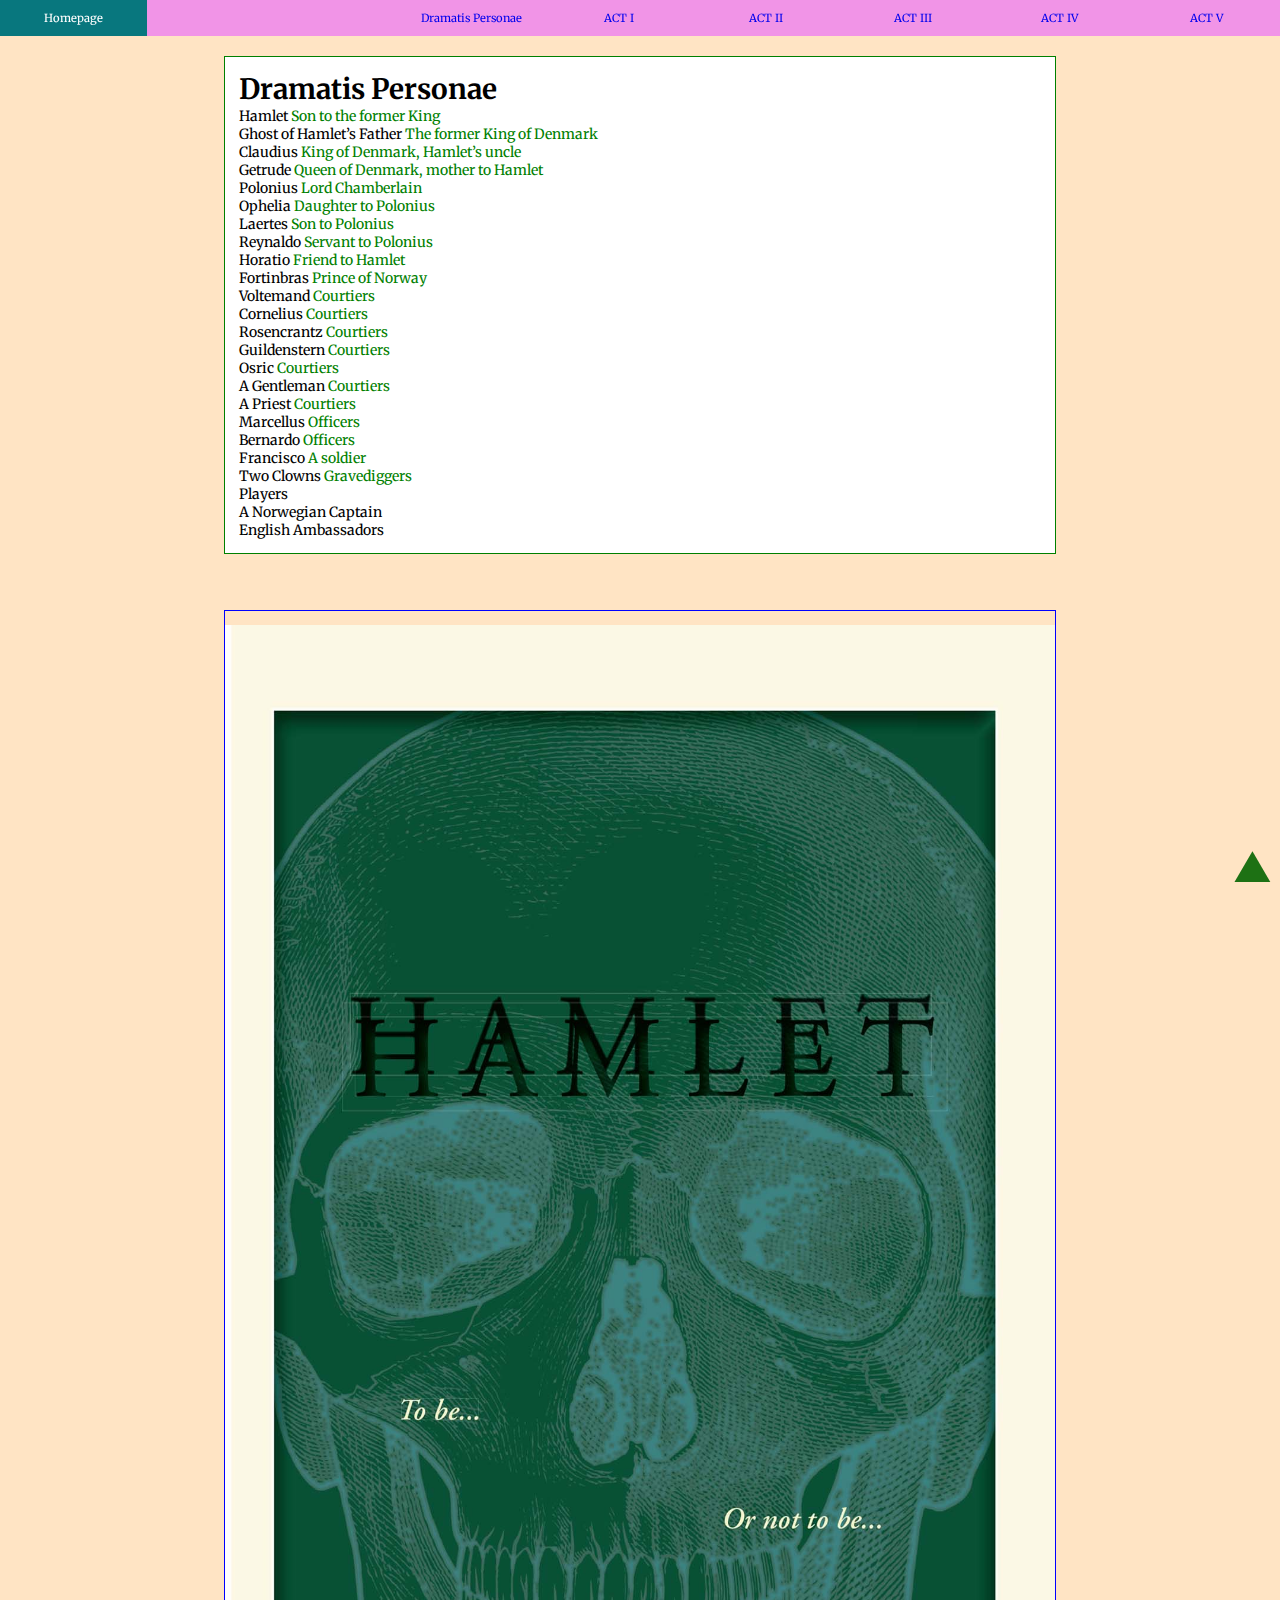
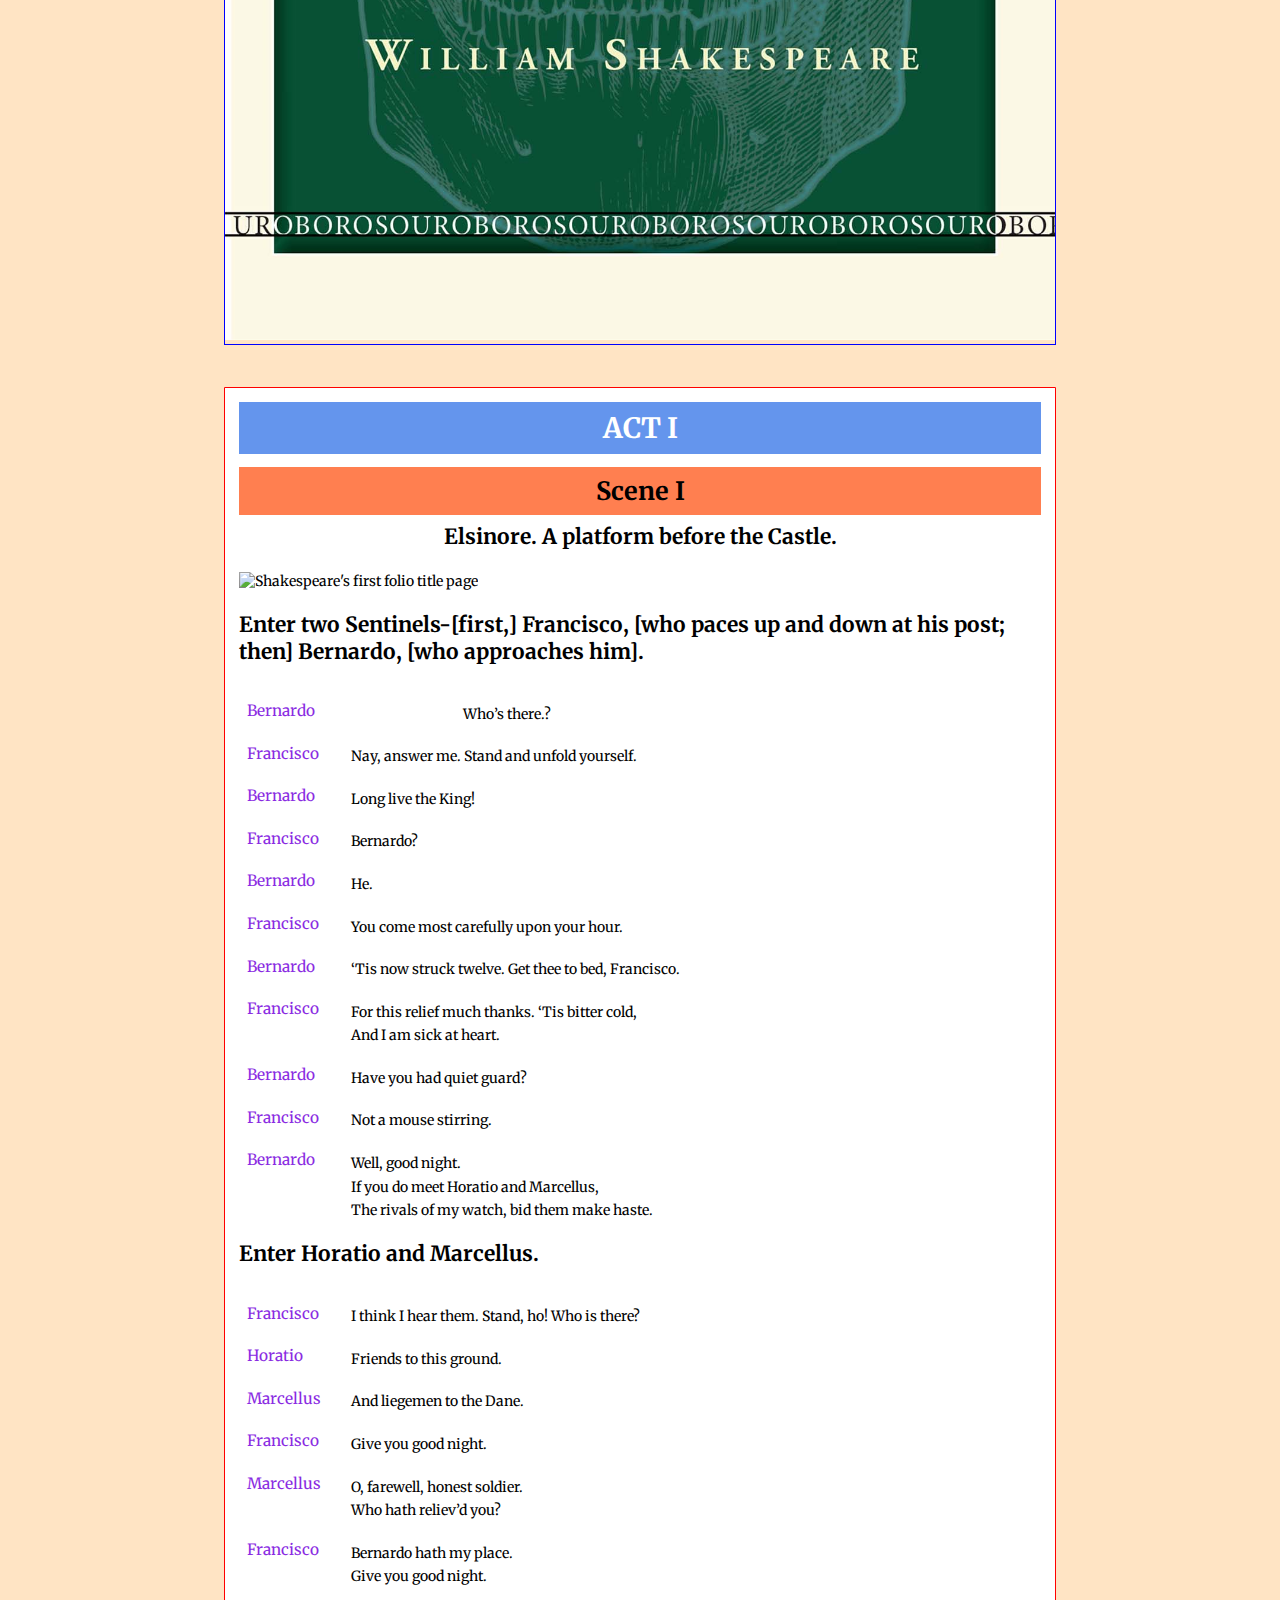
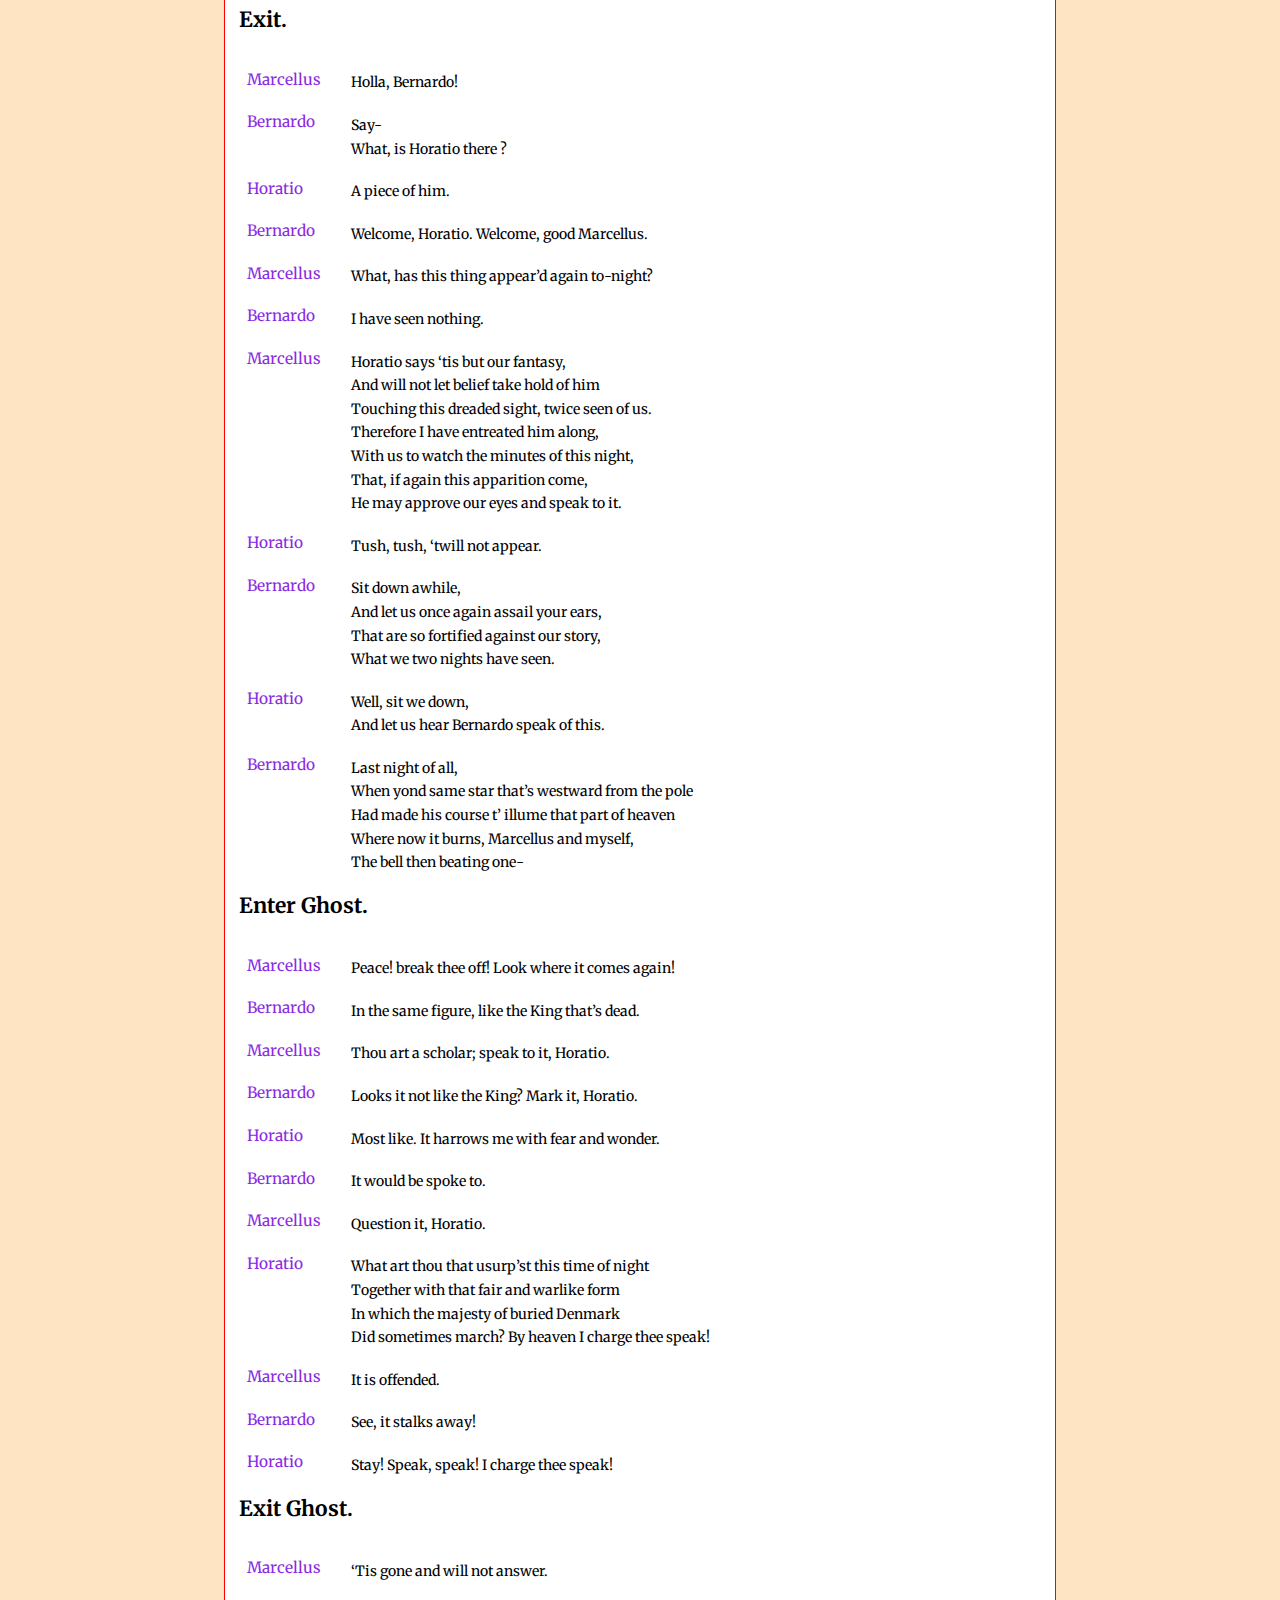
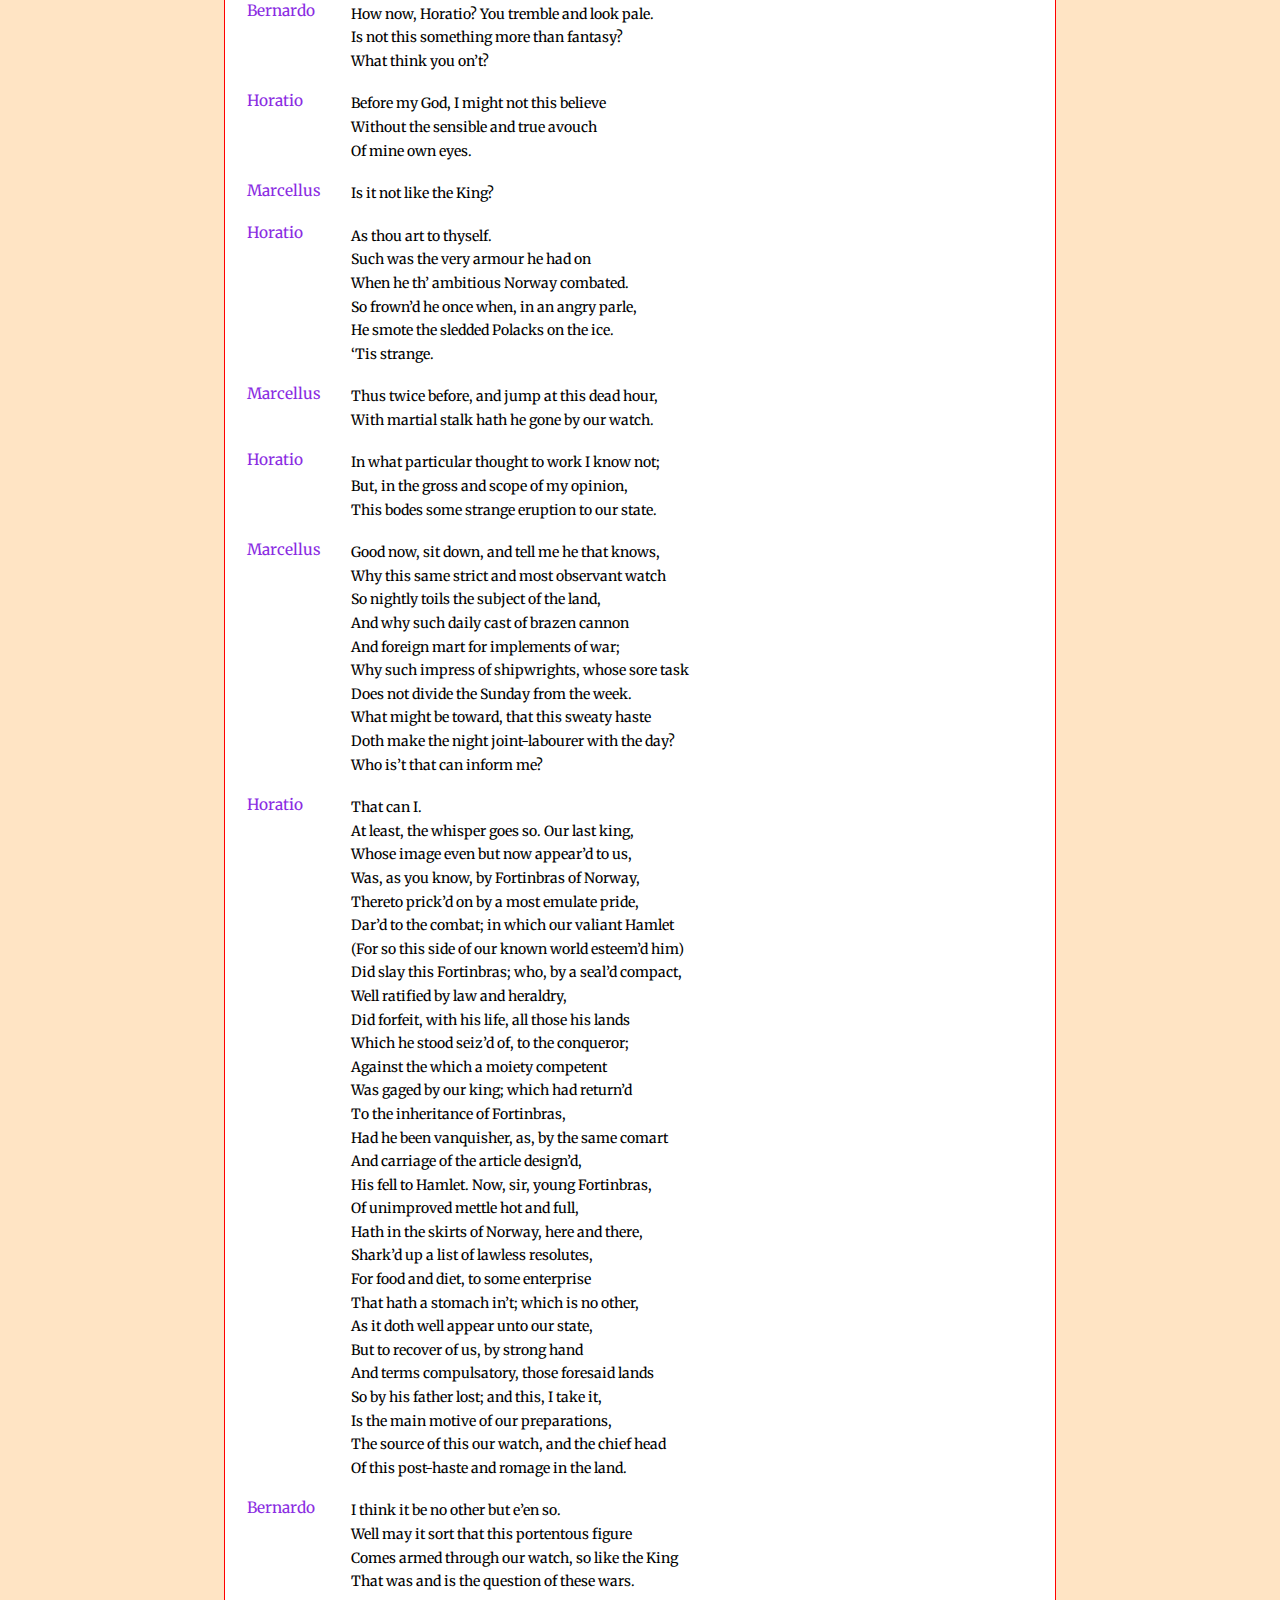
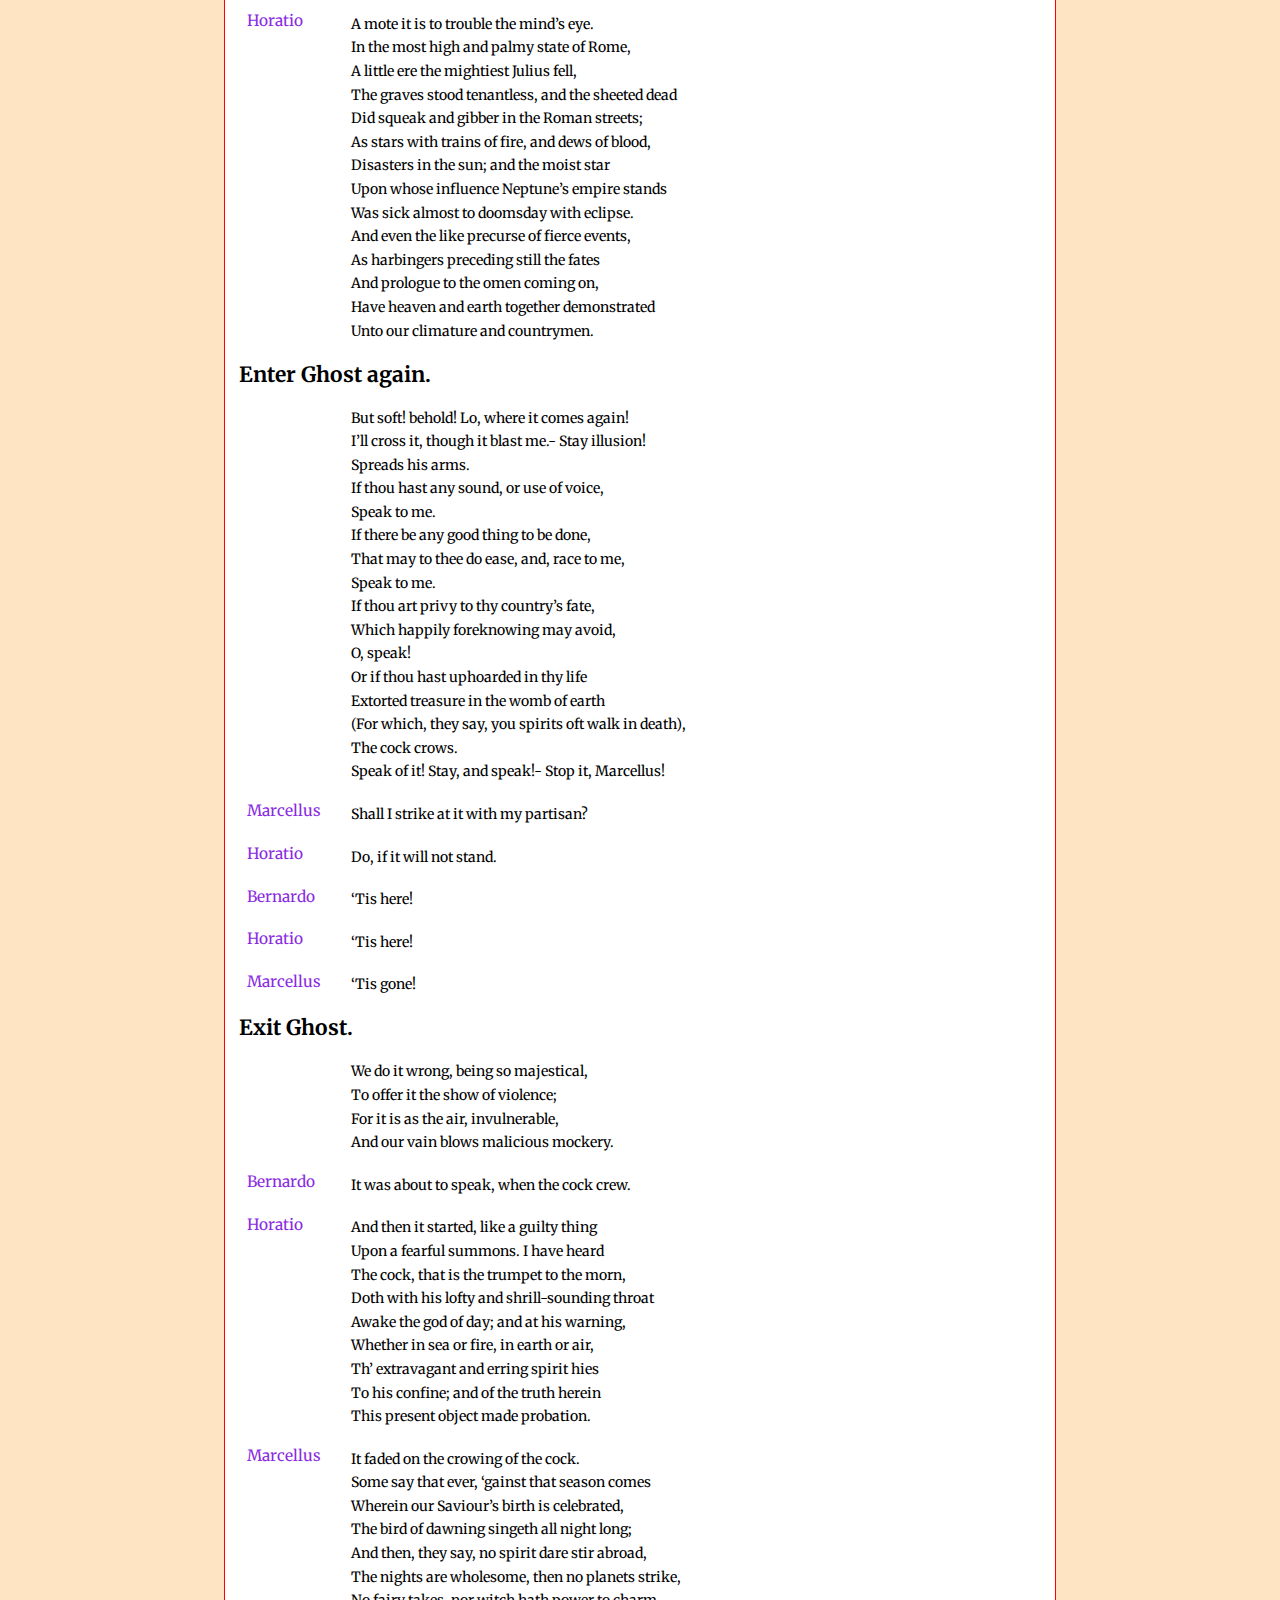
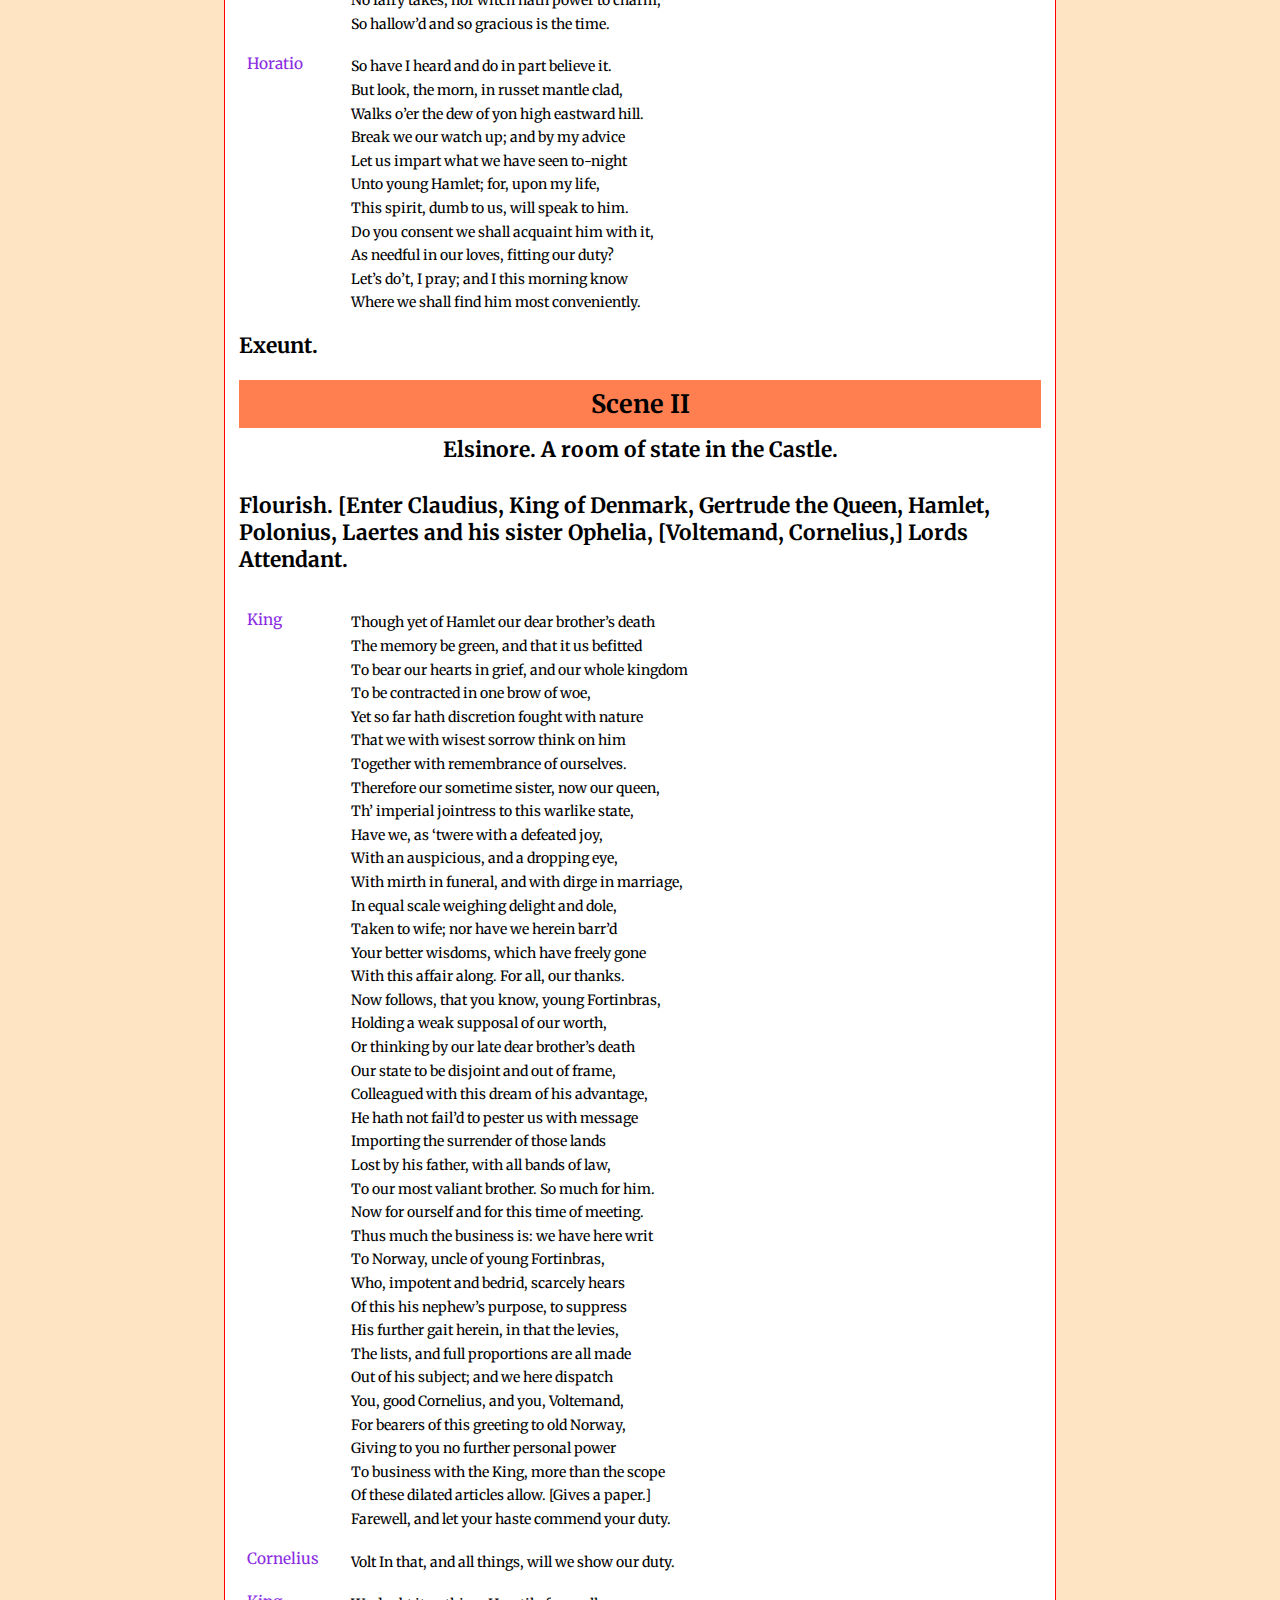
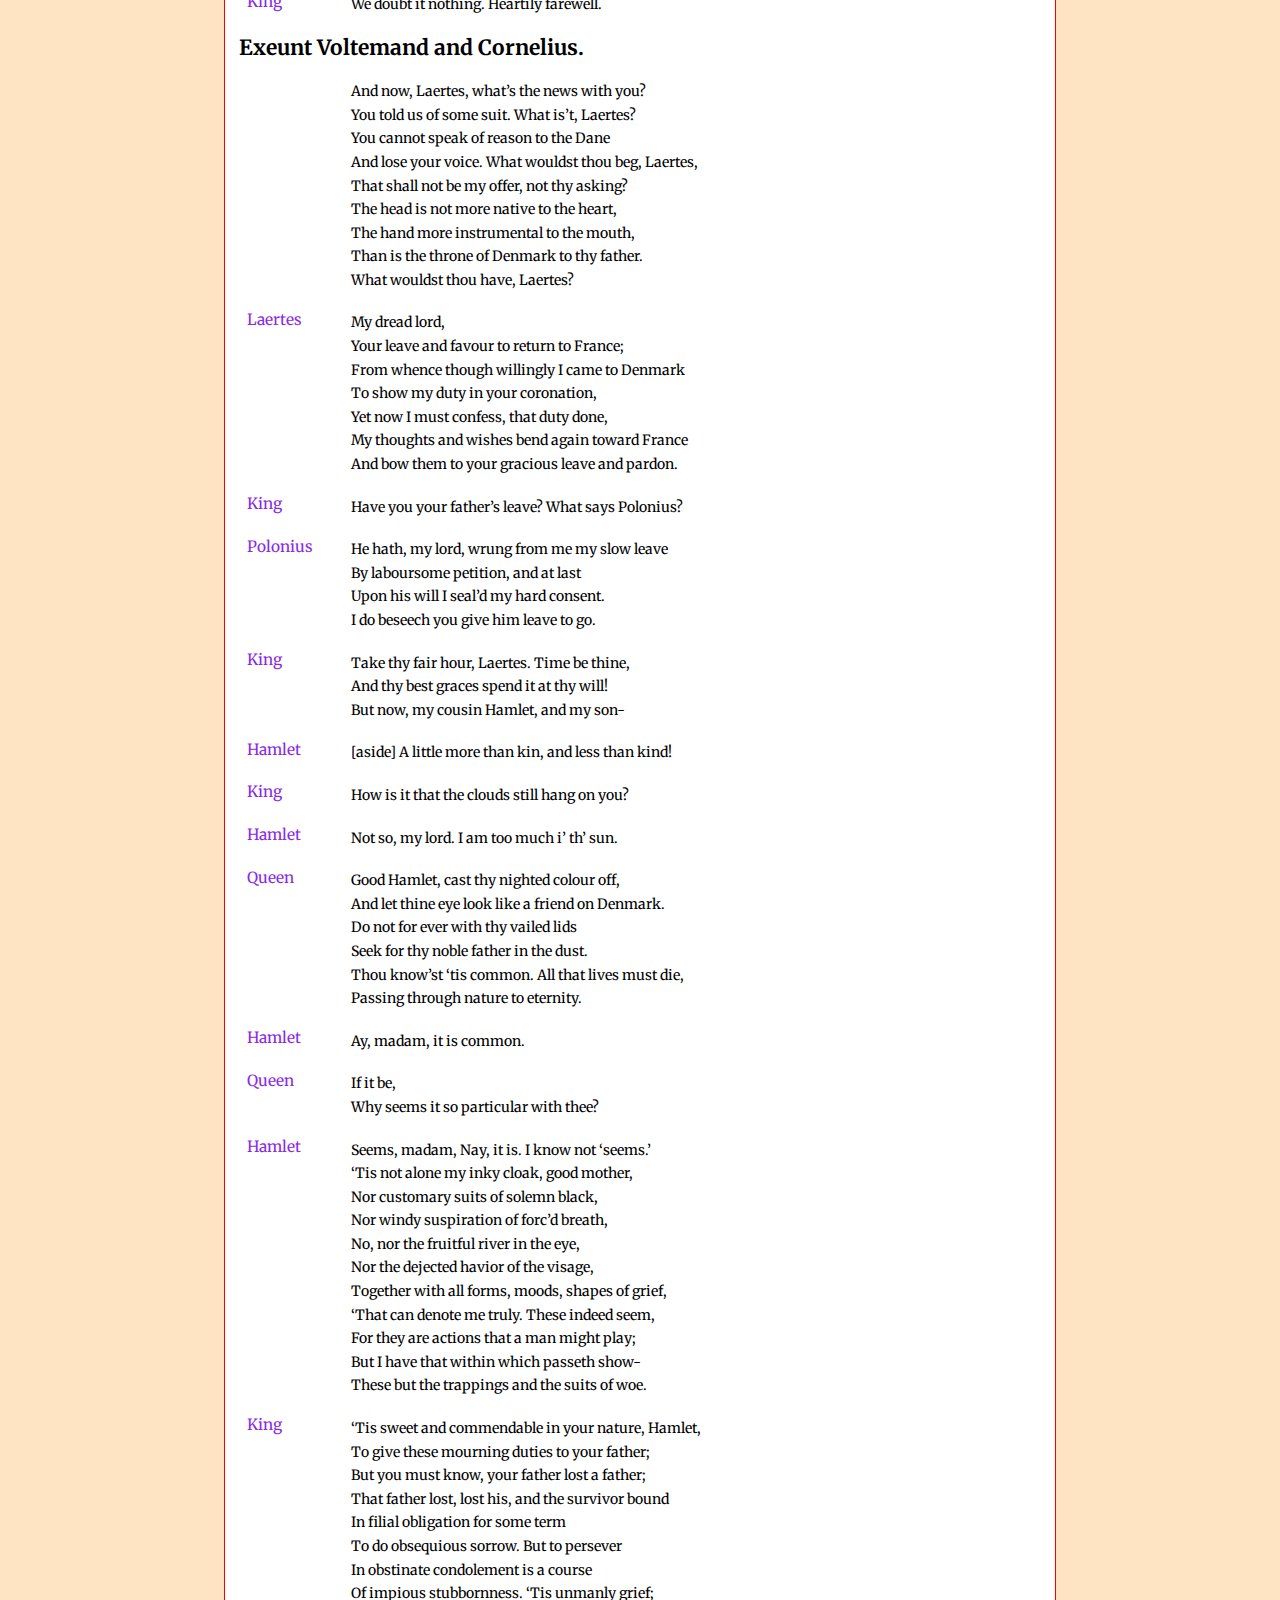
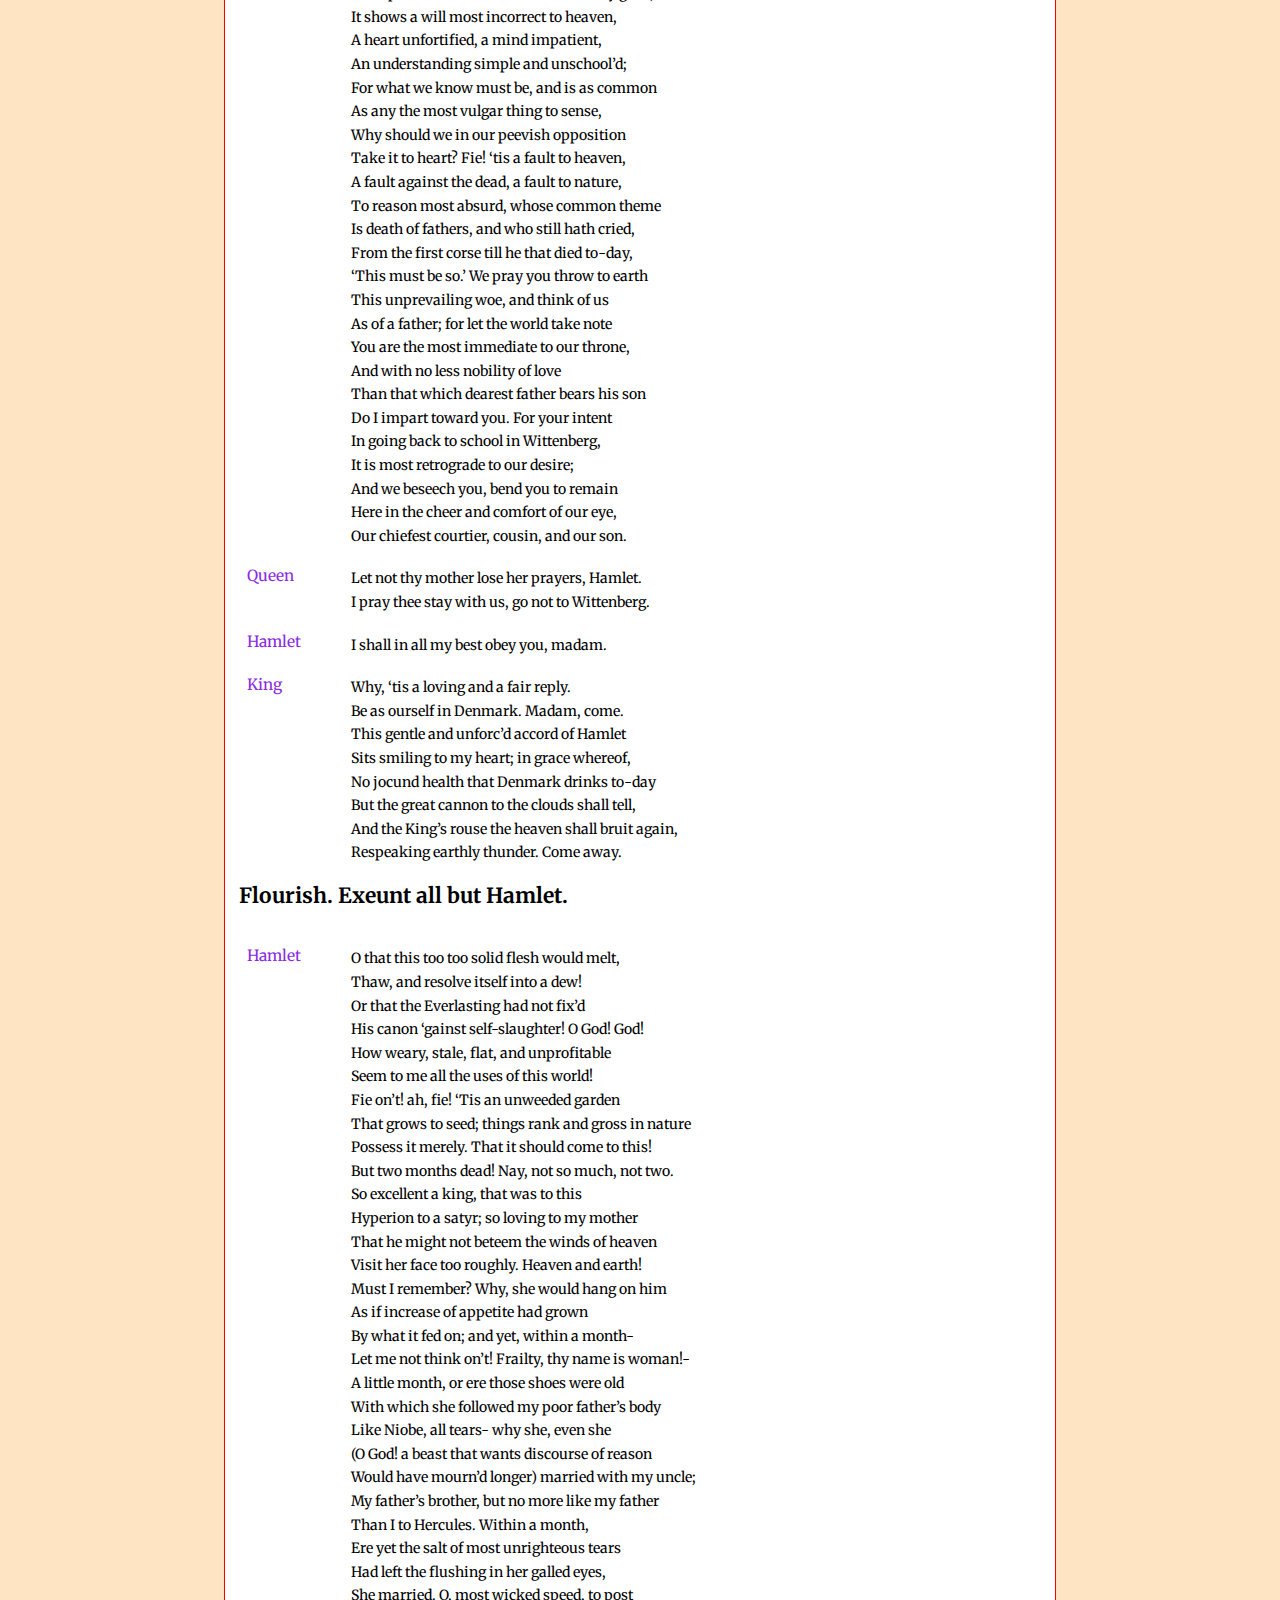
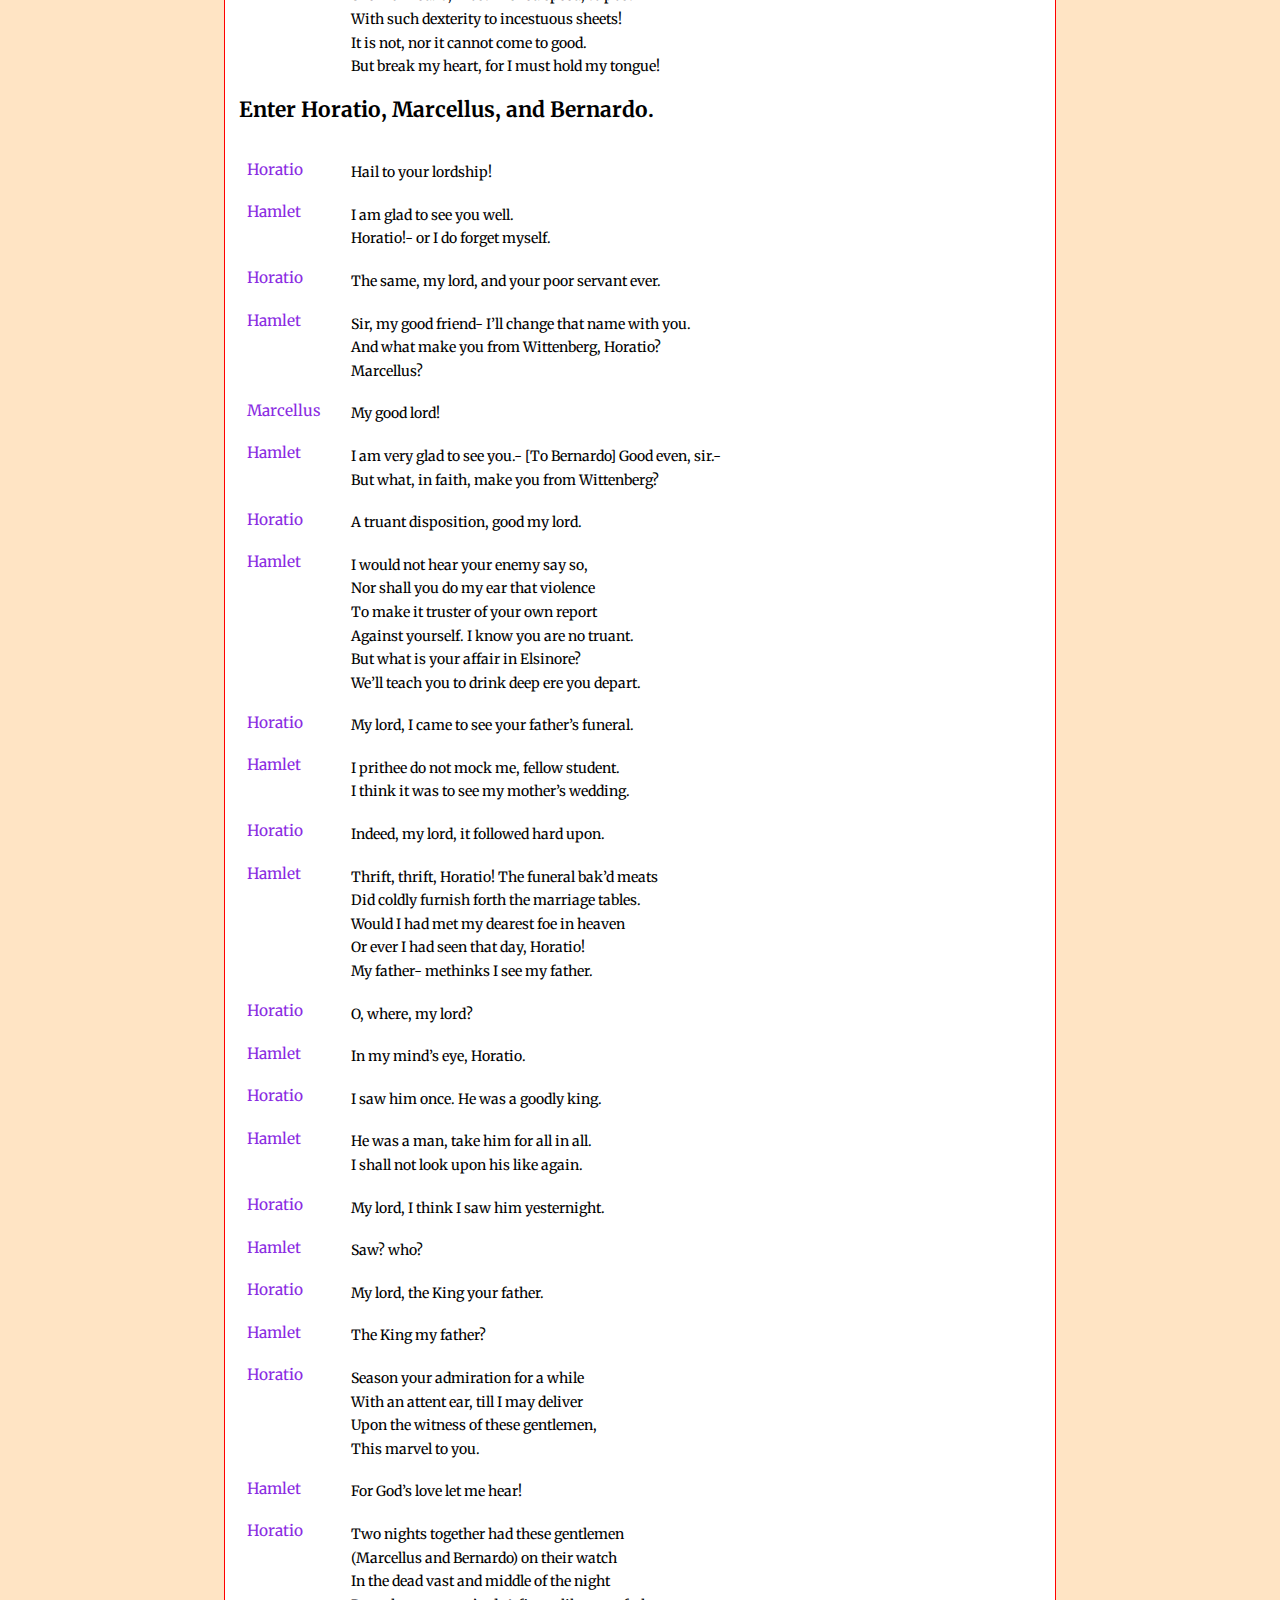
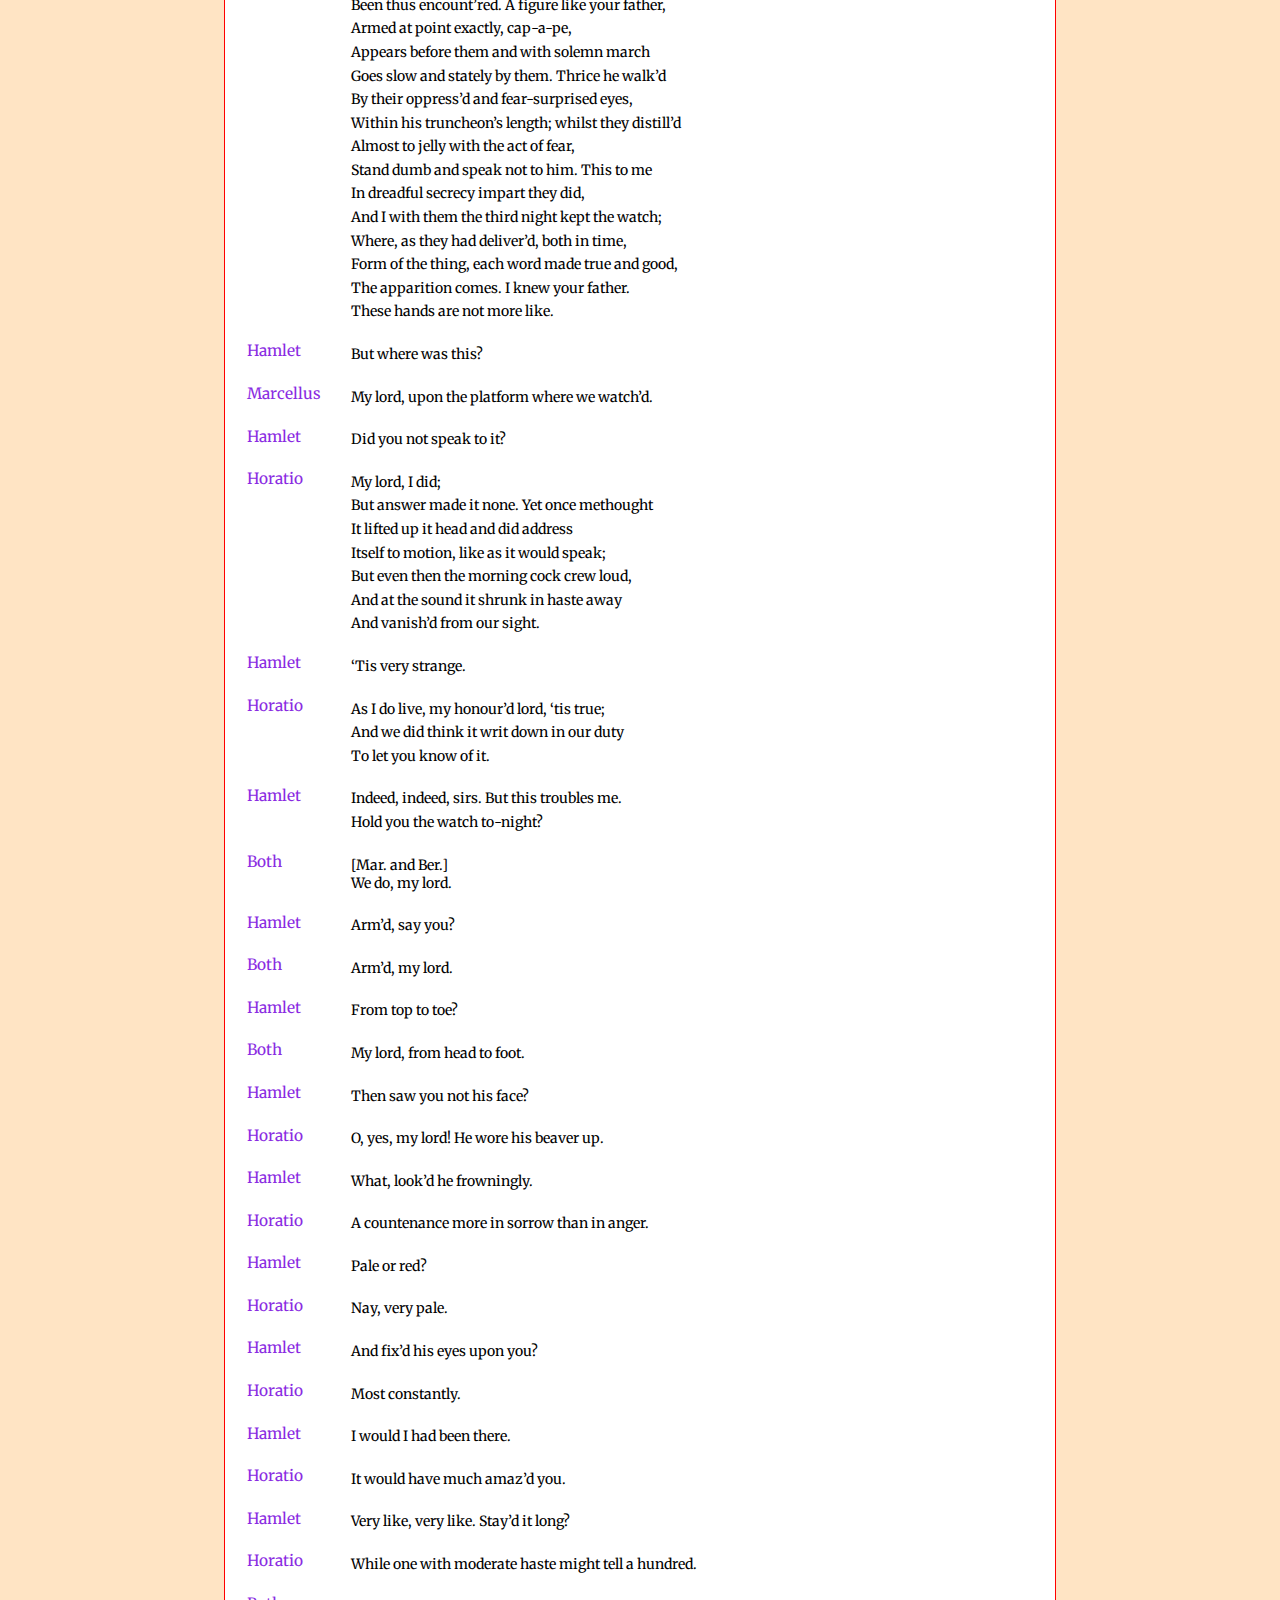
==== commit 7819da42: "final changes and audio" ====
--- a/docs/playforweb.html
+++ b/docs/playforweb.html
@@ -14,6 +14,9 @@
 		</script>
 	</head>
 	<body id="playforweb" lang="en-GB">
+		<div class="backtotop">
+			<a title="Go back to the top of the page" href="#playforweb">&#x25B2;</a>
+		</div>
 		<nav id="_idContainer000" class="toc">
 			<input type="checkbox" id="toggle"/>
 			<label for="toggle" class="hamburger">&#9776;</label>
@@ -1704,6 +1707,7 @@
 			<p class="Speech-after-character"><span class="Character-before-speech">Polonius</span> <span class="Character-before-speech">&#9;</span>I hear him coming. Let’s withdraw, my lord. </p>
 			<h2 class="stagedirection balance-text">Exeunt King and Polonius]. </h2>
 			<h2 class="stagedirection balance-text">Enter Hamlet. </h2>
+			<audio src="/docs/tobeornottobe.mp3" controls></audio>
 			<p class="Speech-after-character"><span class="Character-before-speech">Hamlet</span> <span class="Character-before-speech">&#9;</span>To be, or not to be- that is the question: </p>
 			<p class="verseline">Whether ‘tis nobler in the mind to suffer </p>
 			<p class="verseline">The slings and arrows of outrageous fortune </p>
--- a/docs/play.css
+++ b/docs/play.css
@@ -25,6 +25,21 @@
 section {
   border: 0;
 }
+.backtotop {
+position: fixed;
+bottom: 2px;
+right: 8px;
+opacity: 0.9;
+}
+.backtotop a {
+  text-decoration: none;
+  font-size: 3em;
+  color: rgb(5, 100, 2);
+}
+.backtotop a:hover {
+  color: black;
+}
+
 
 /*Here follows the class names that you will have in your html*/
 /*You may have more if you added styles in InDesign*/
@@ -197,6 +212,10 @@
 flex: 0 1 auto;
 width: 8rem; /*the same value as the flex-basis for parent li*/
 }
+audio {
+  width: 100%;
+  margin: 1em 0;
+}
 
 @media screen and (max-width: 700px) {
 nav ul {
@@ -222,10 +241,7 @@
 flex: 0 0 auto; /*the same as flex-grow, flex-shrink, flex-basis */
 width: 100%;
 }
-audio {
-  width: 100%;
-  margin: 1em 0;
-
-}
+
+
 
 }